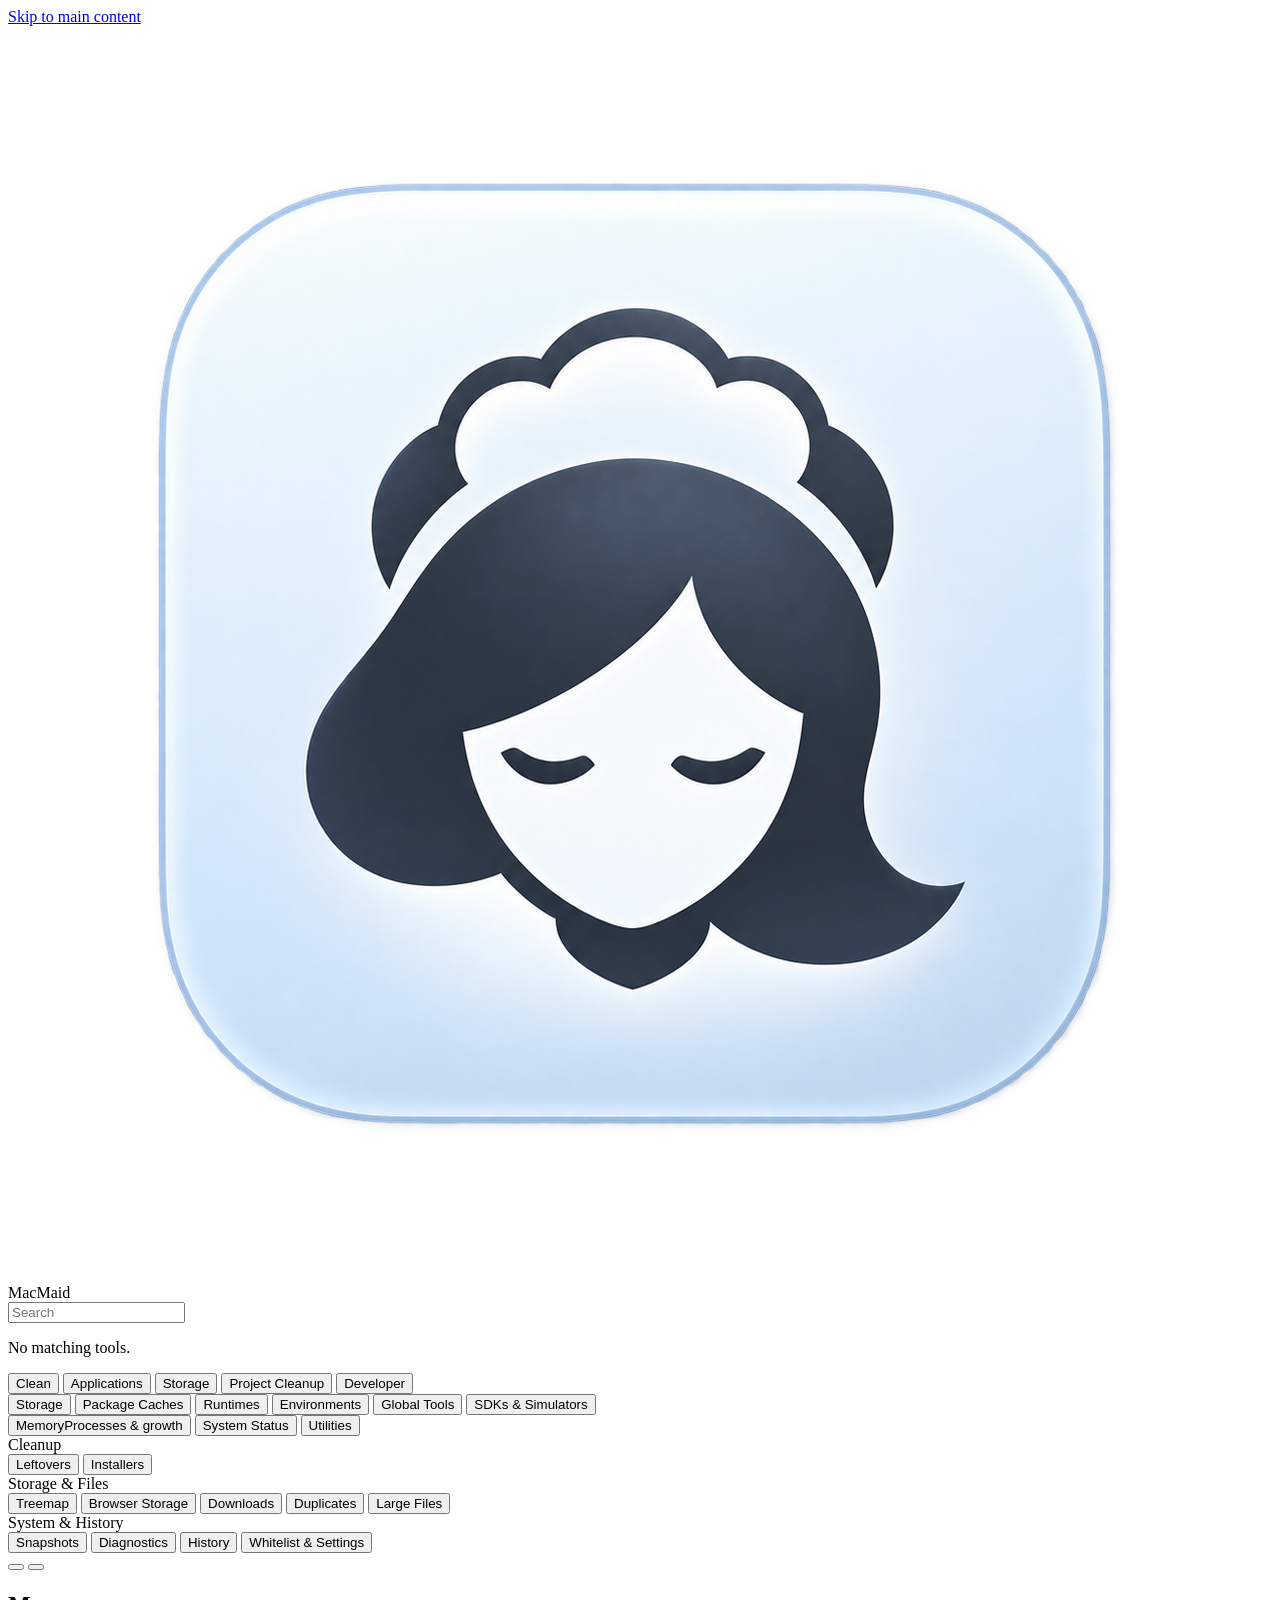
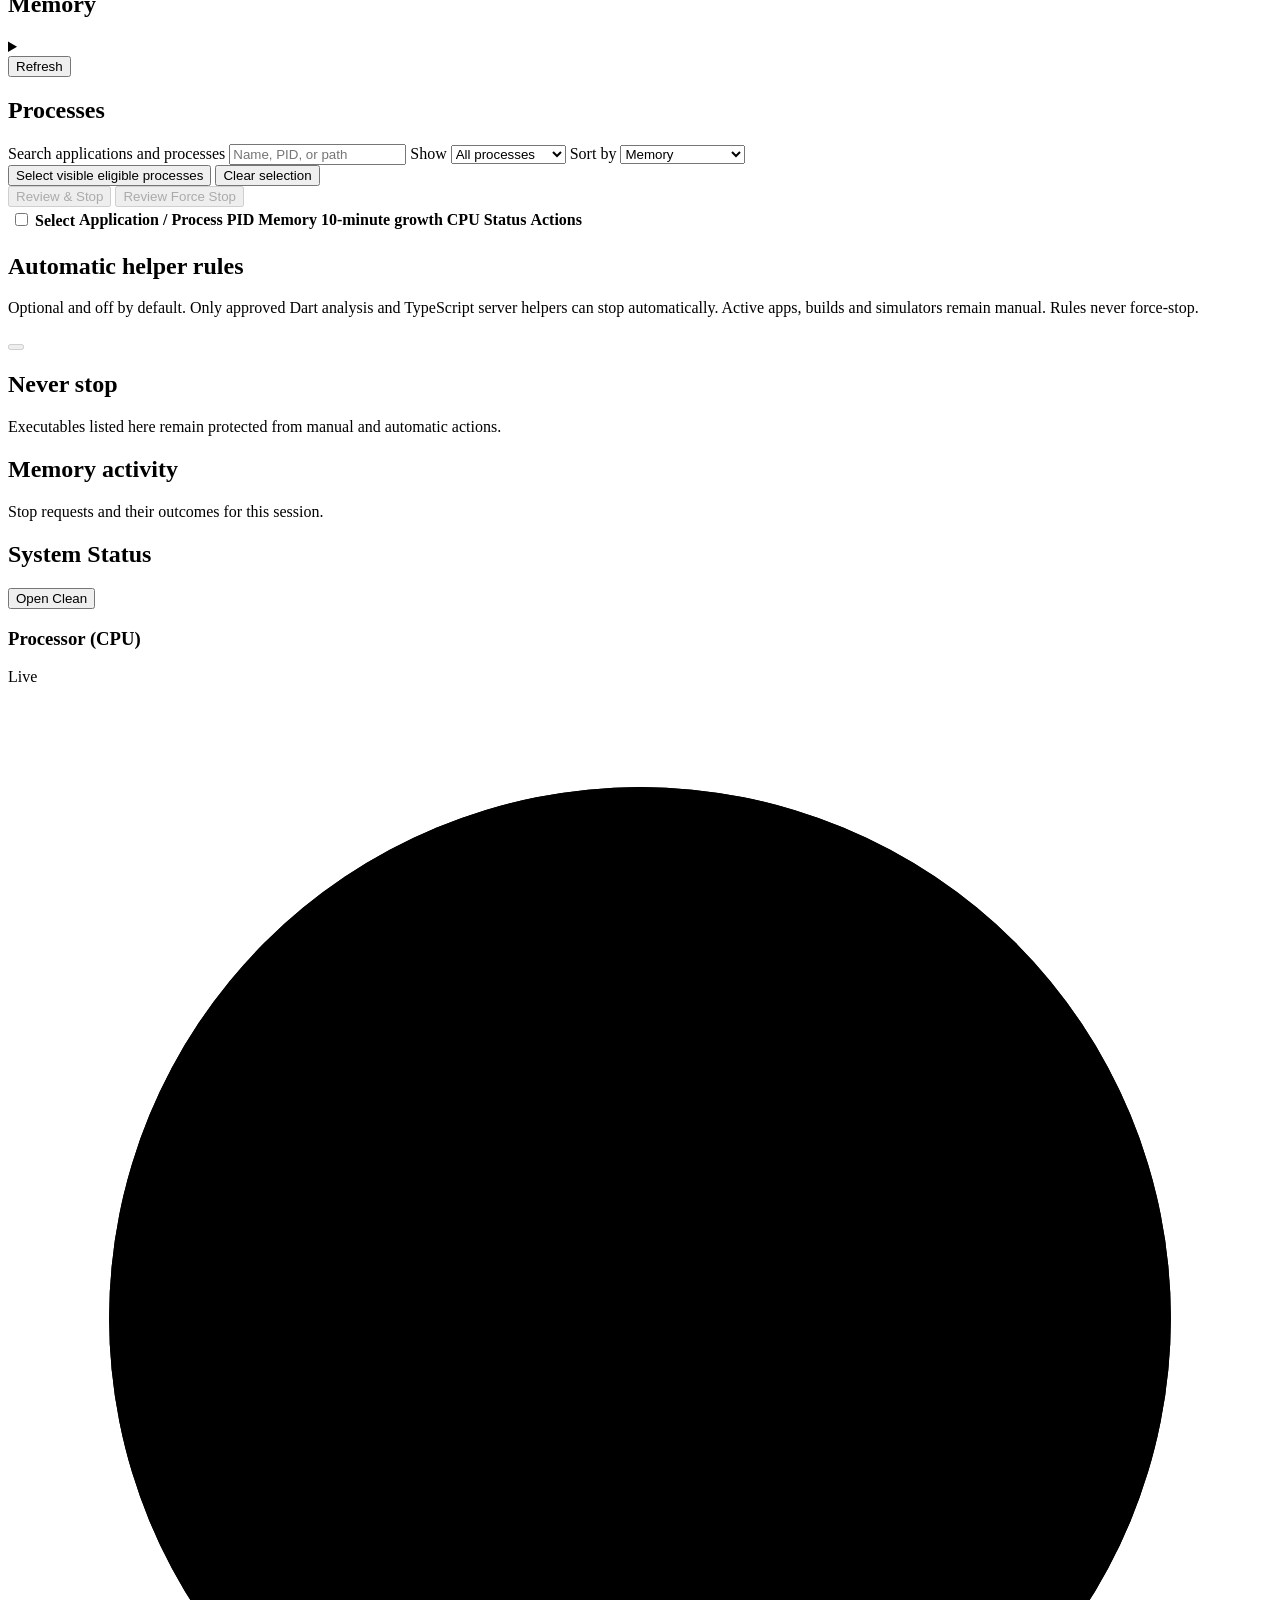
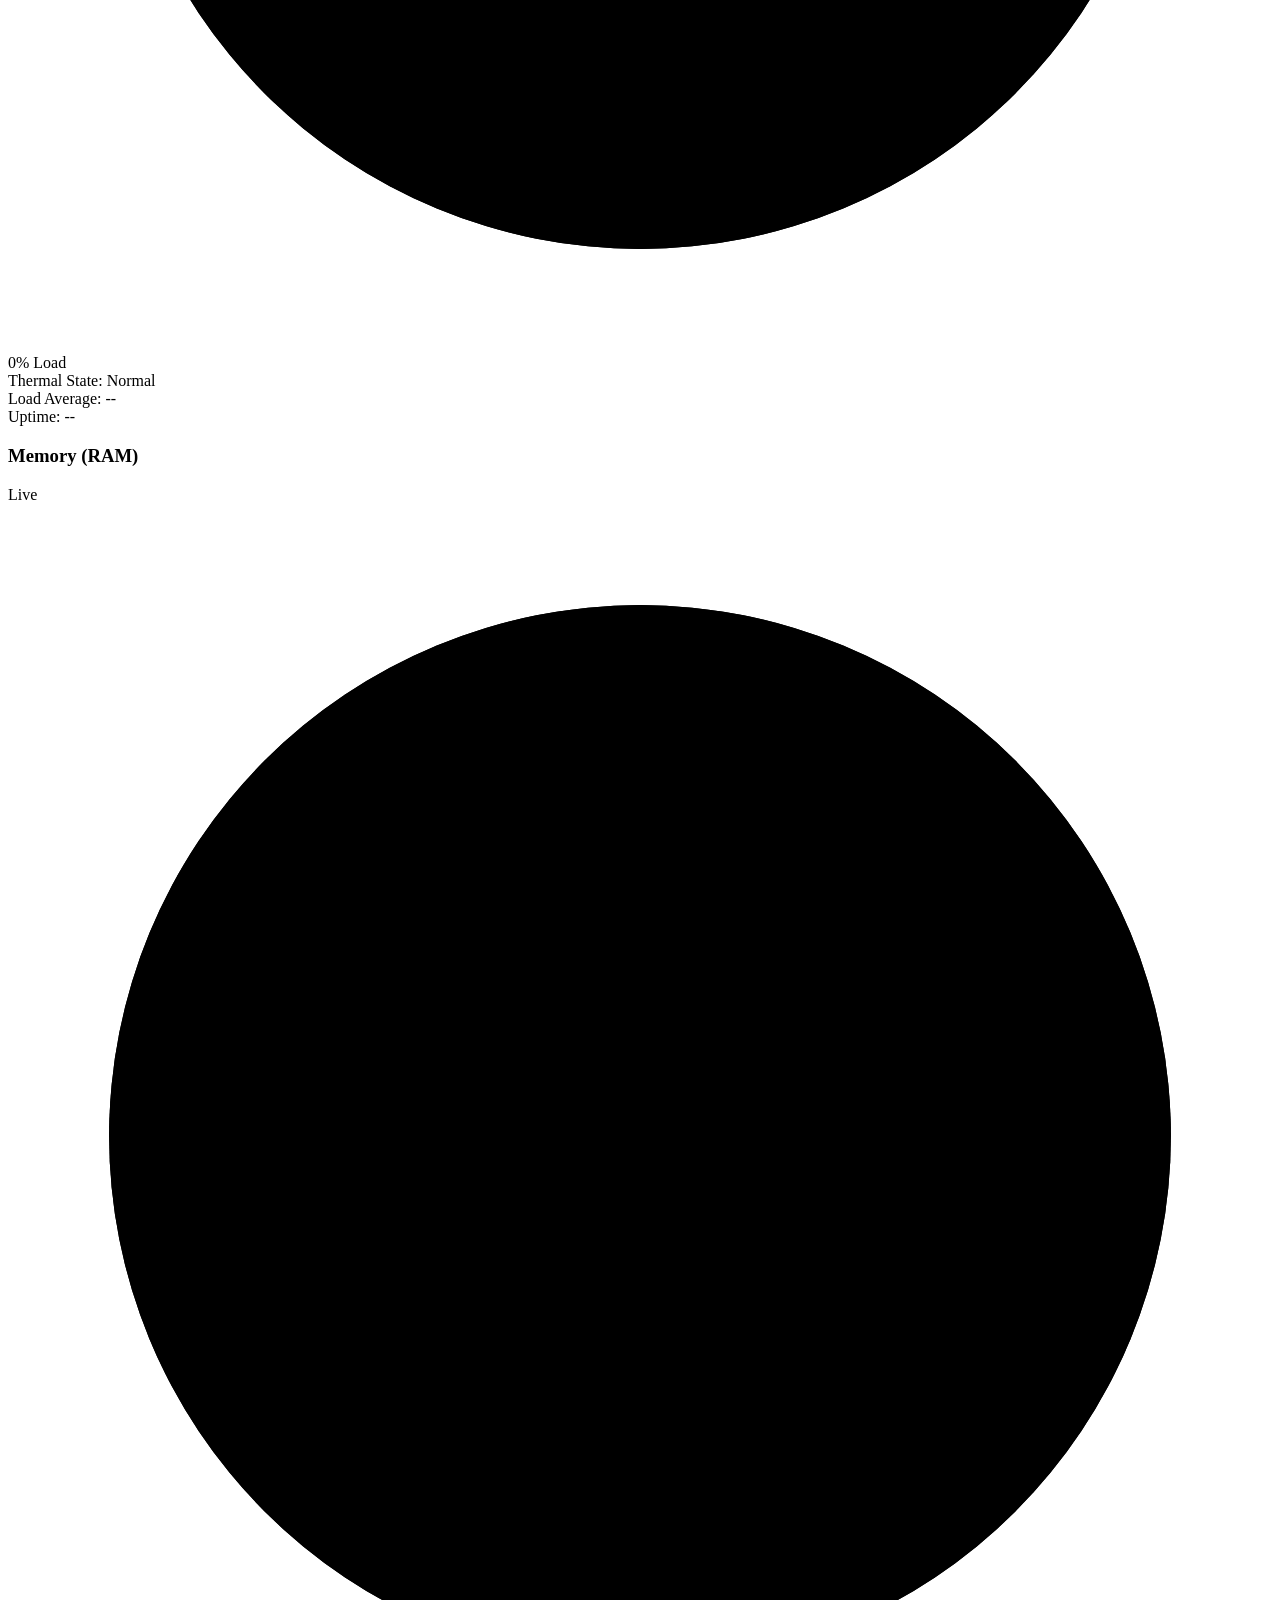
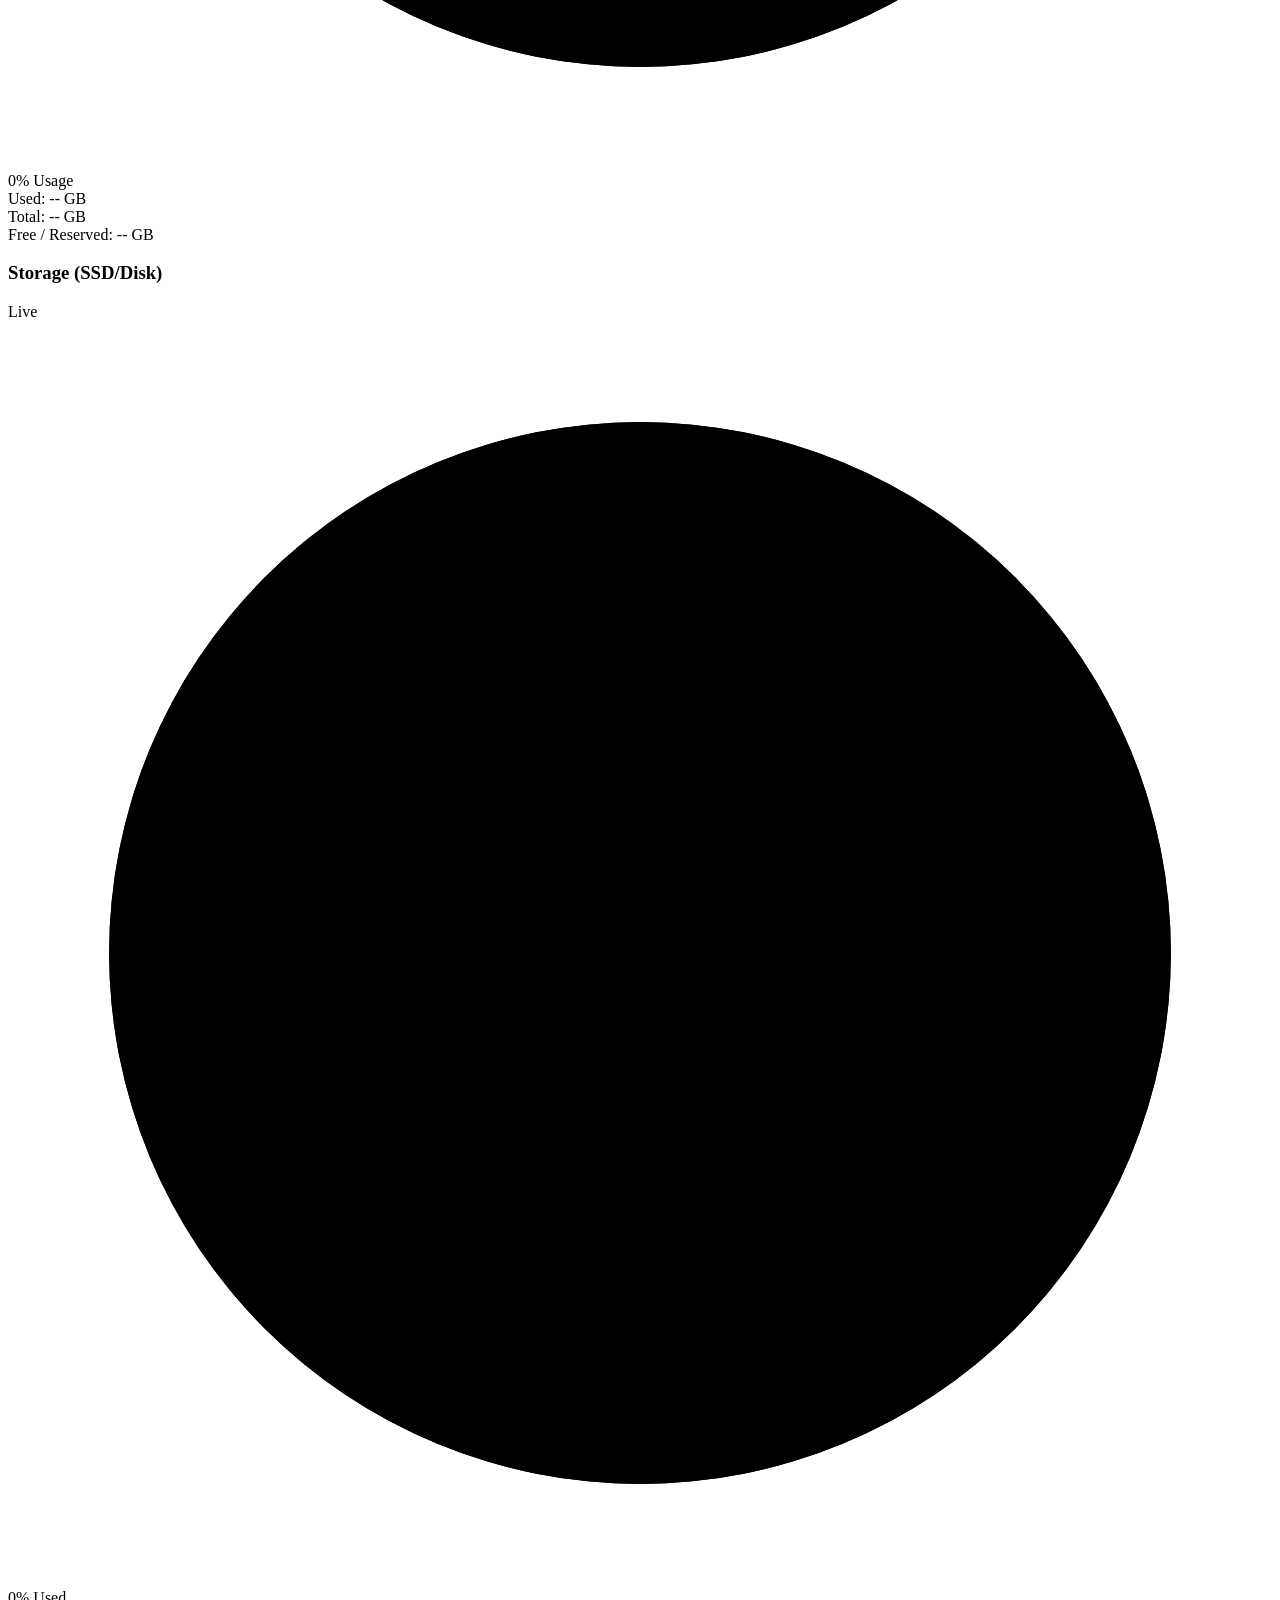
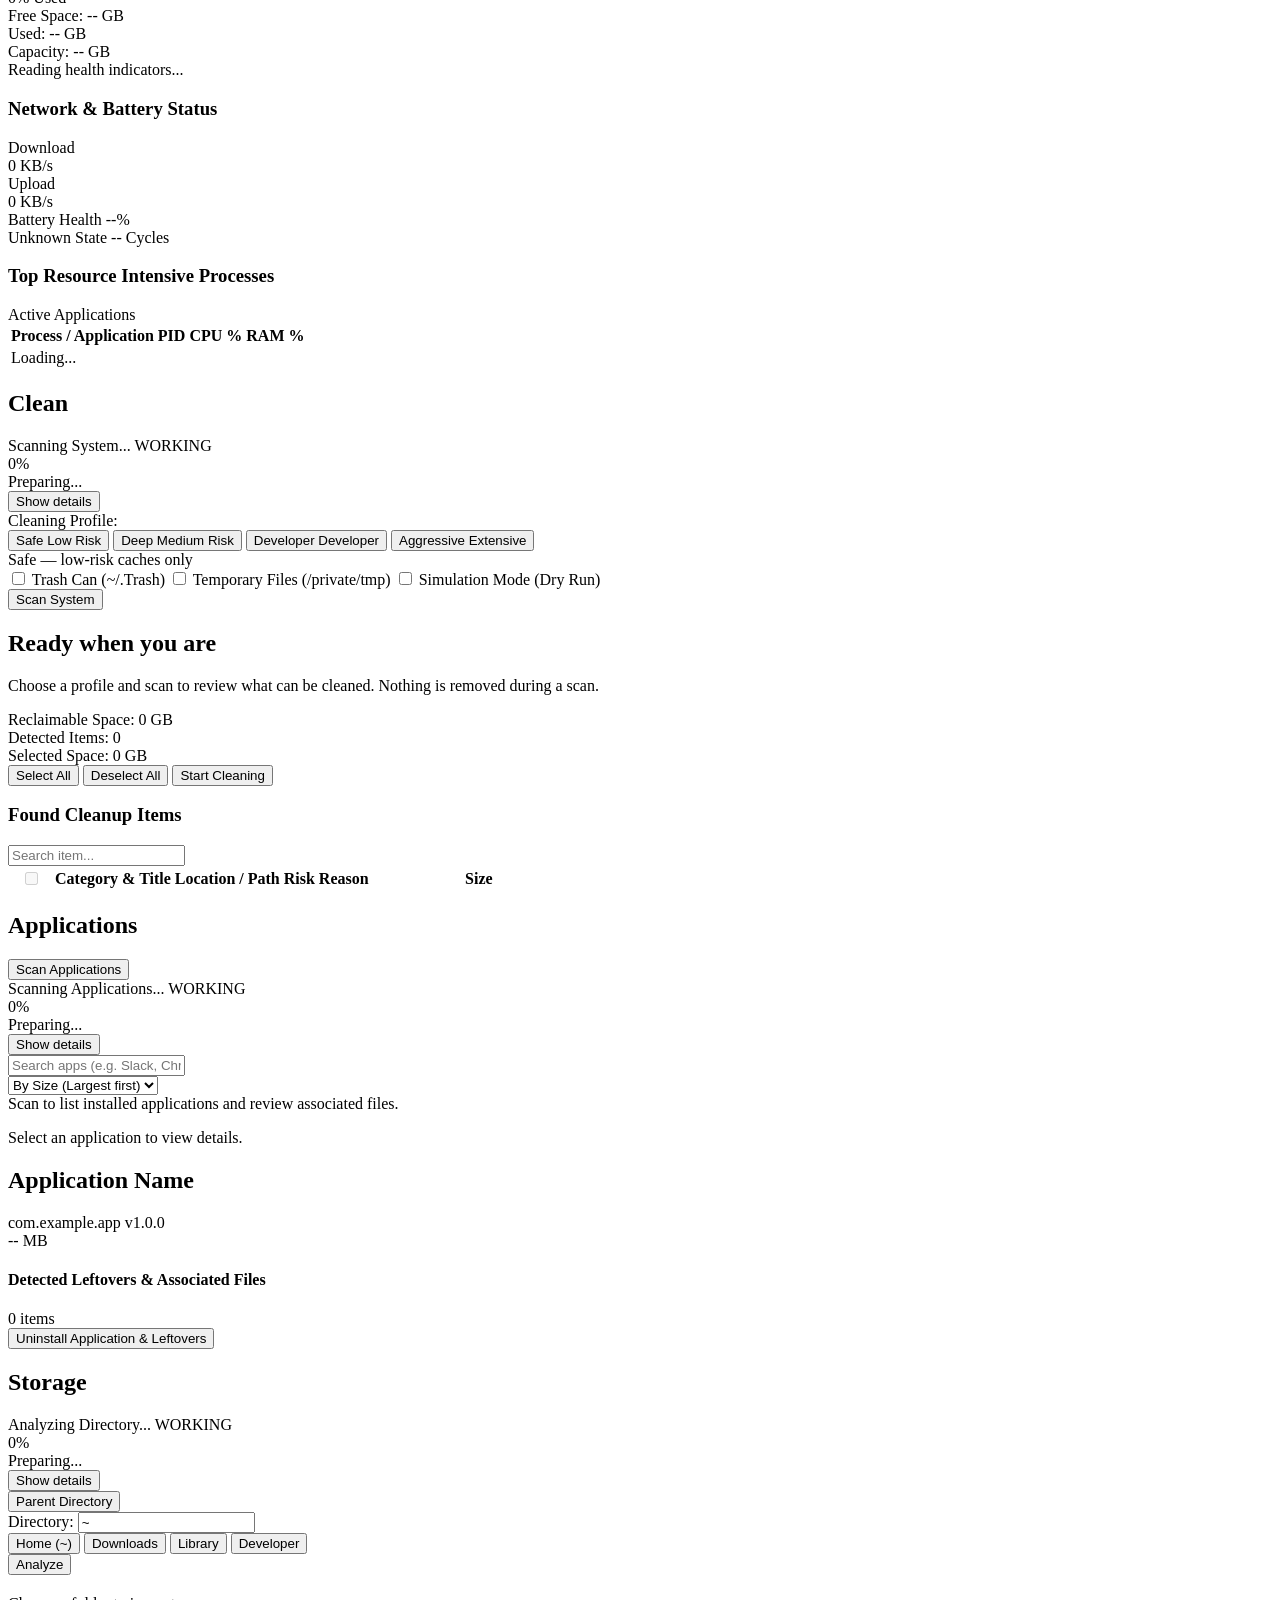
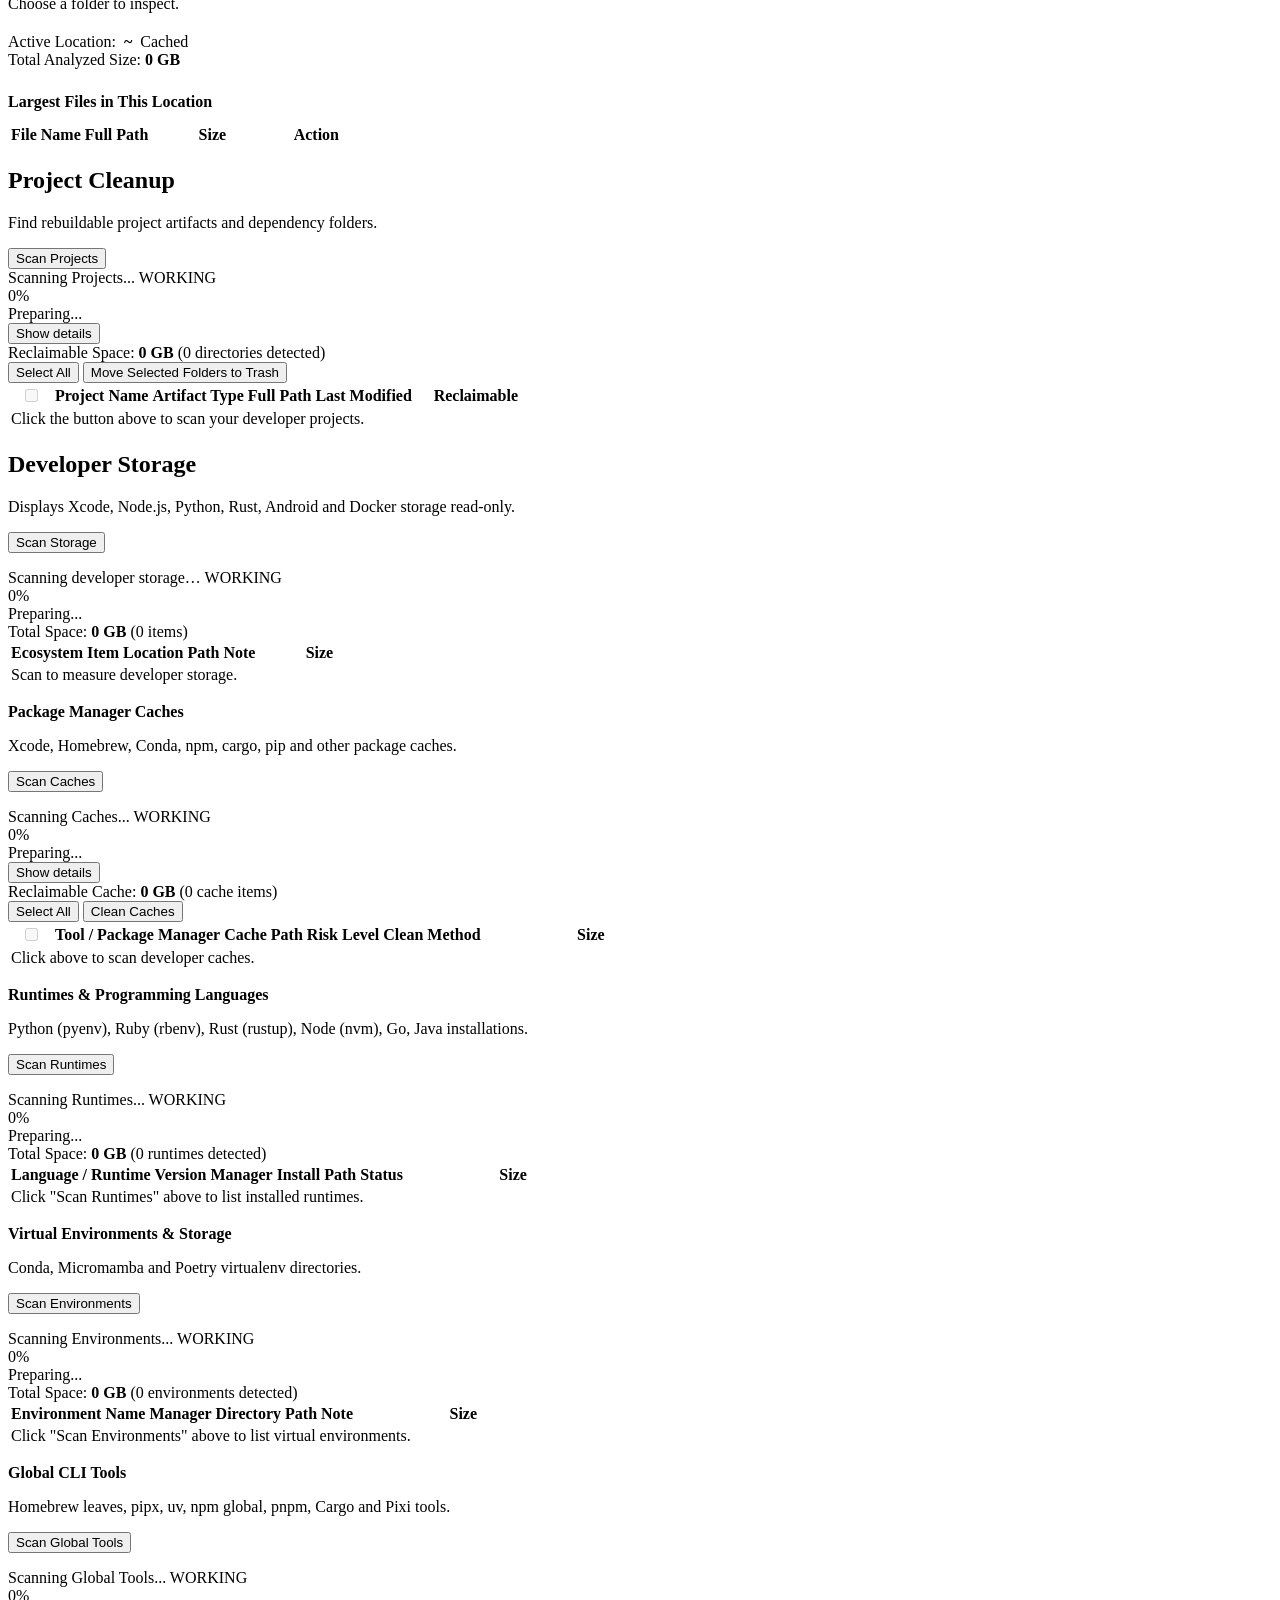
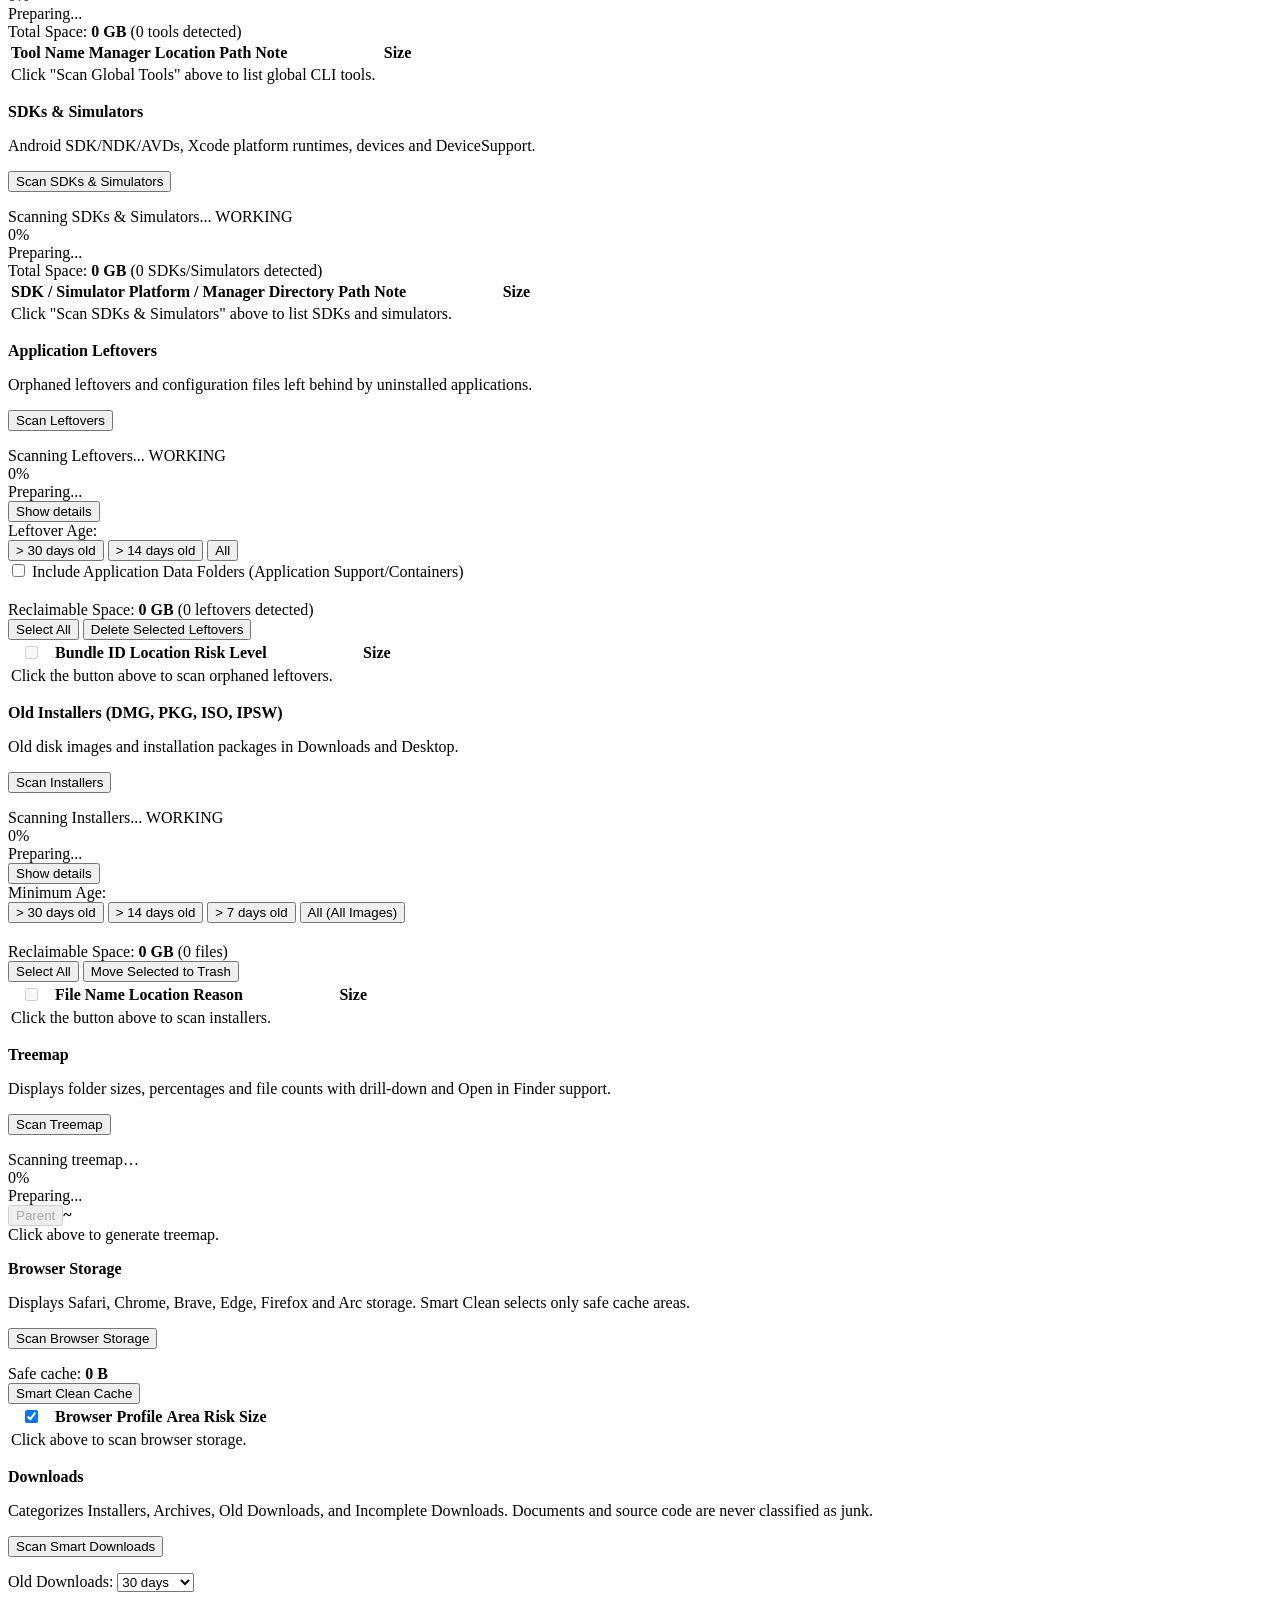
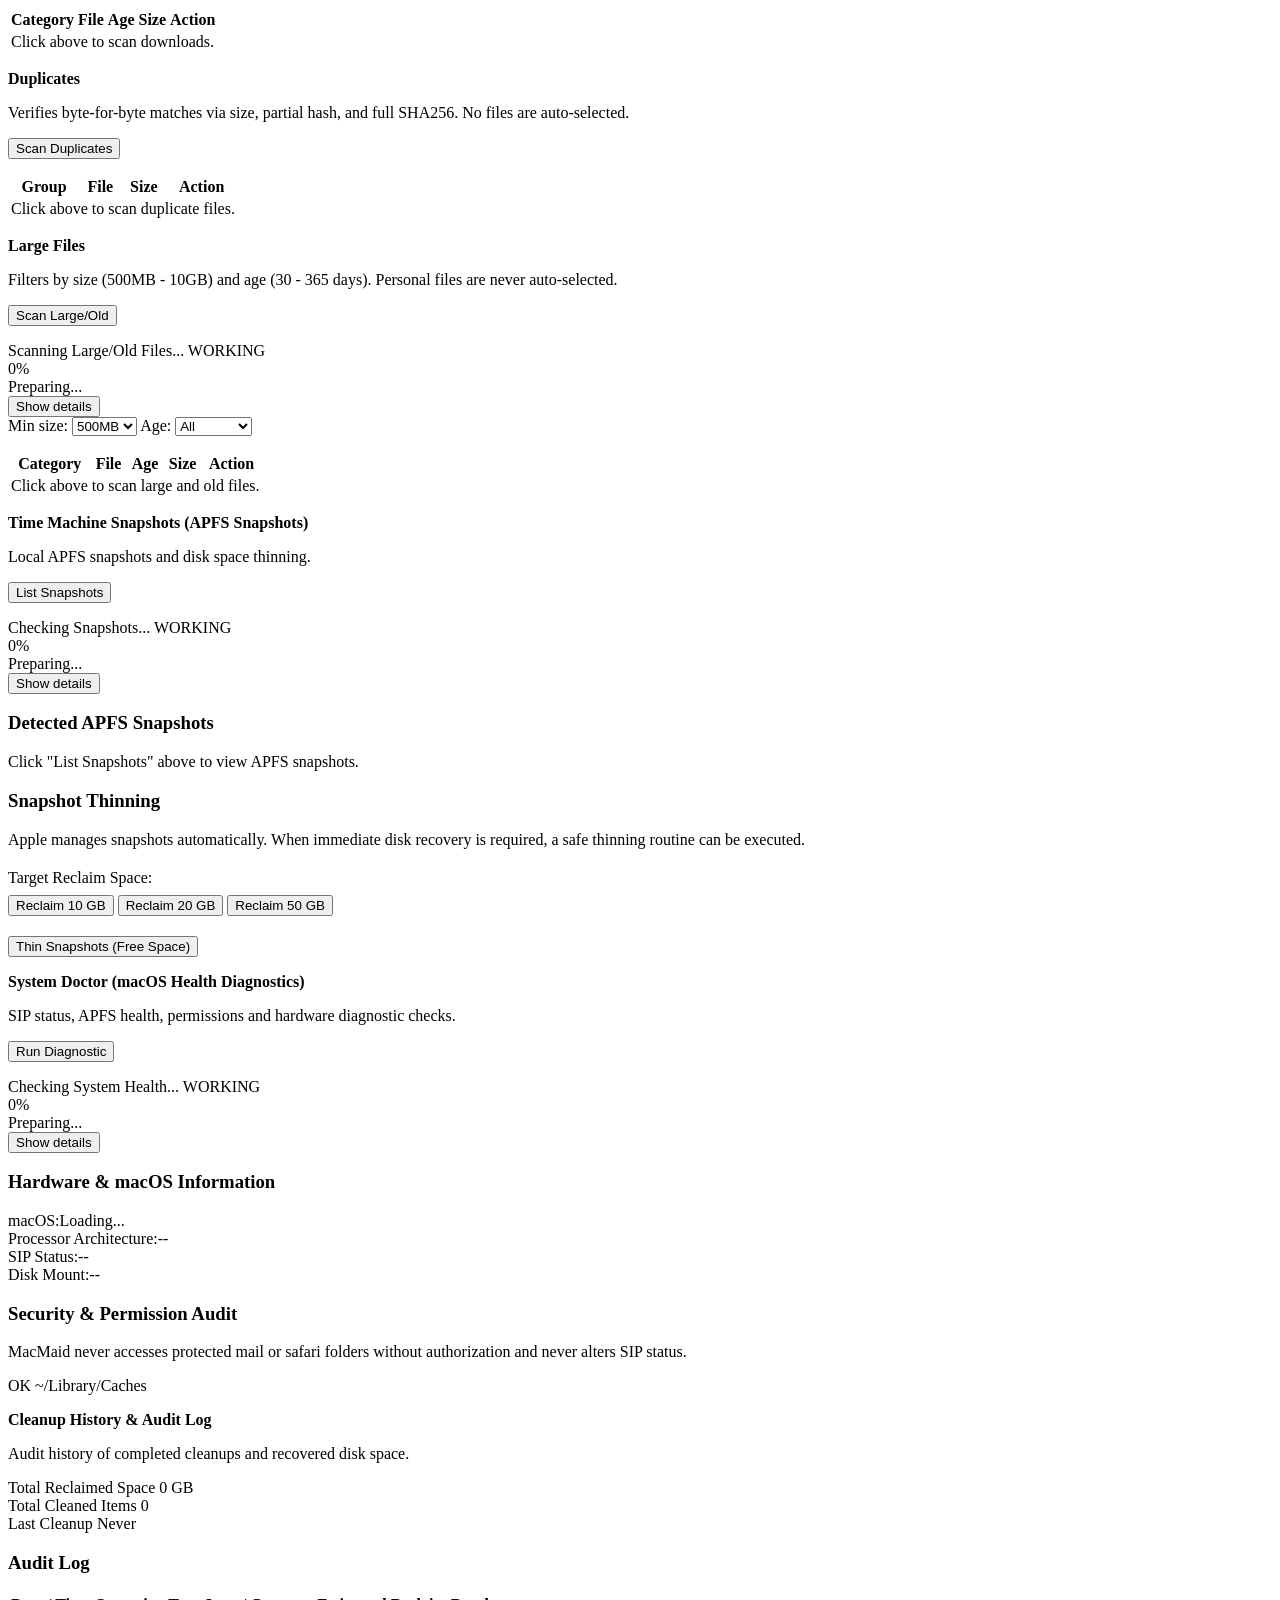
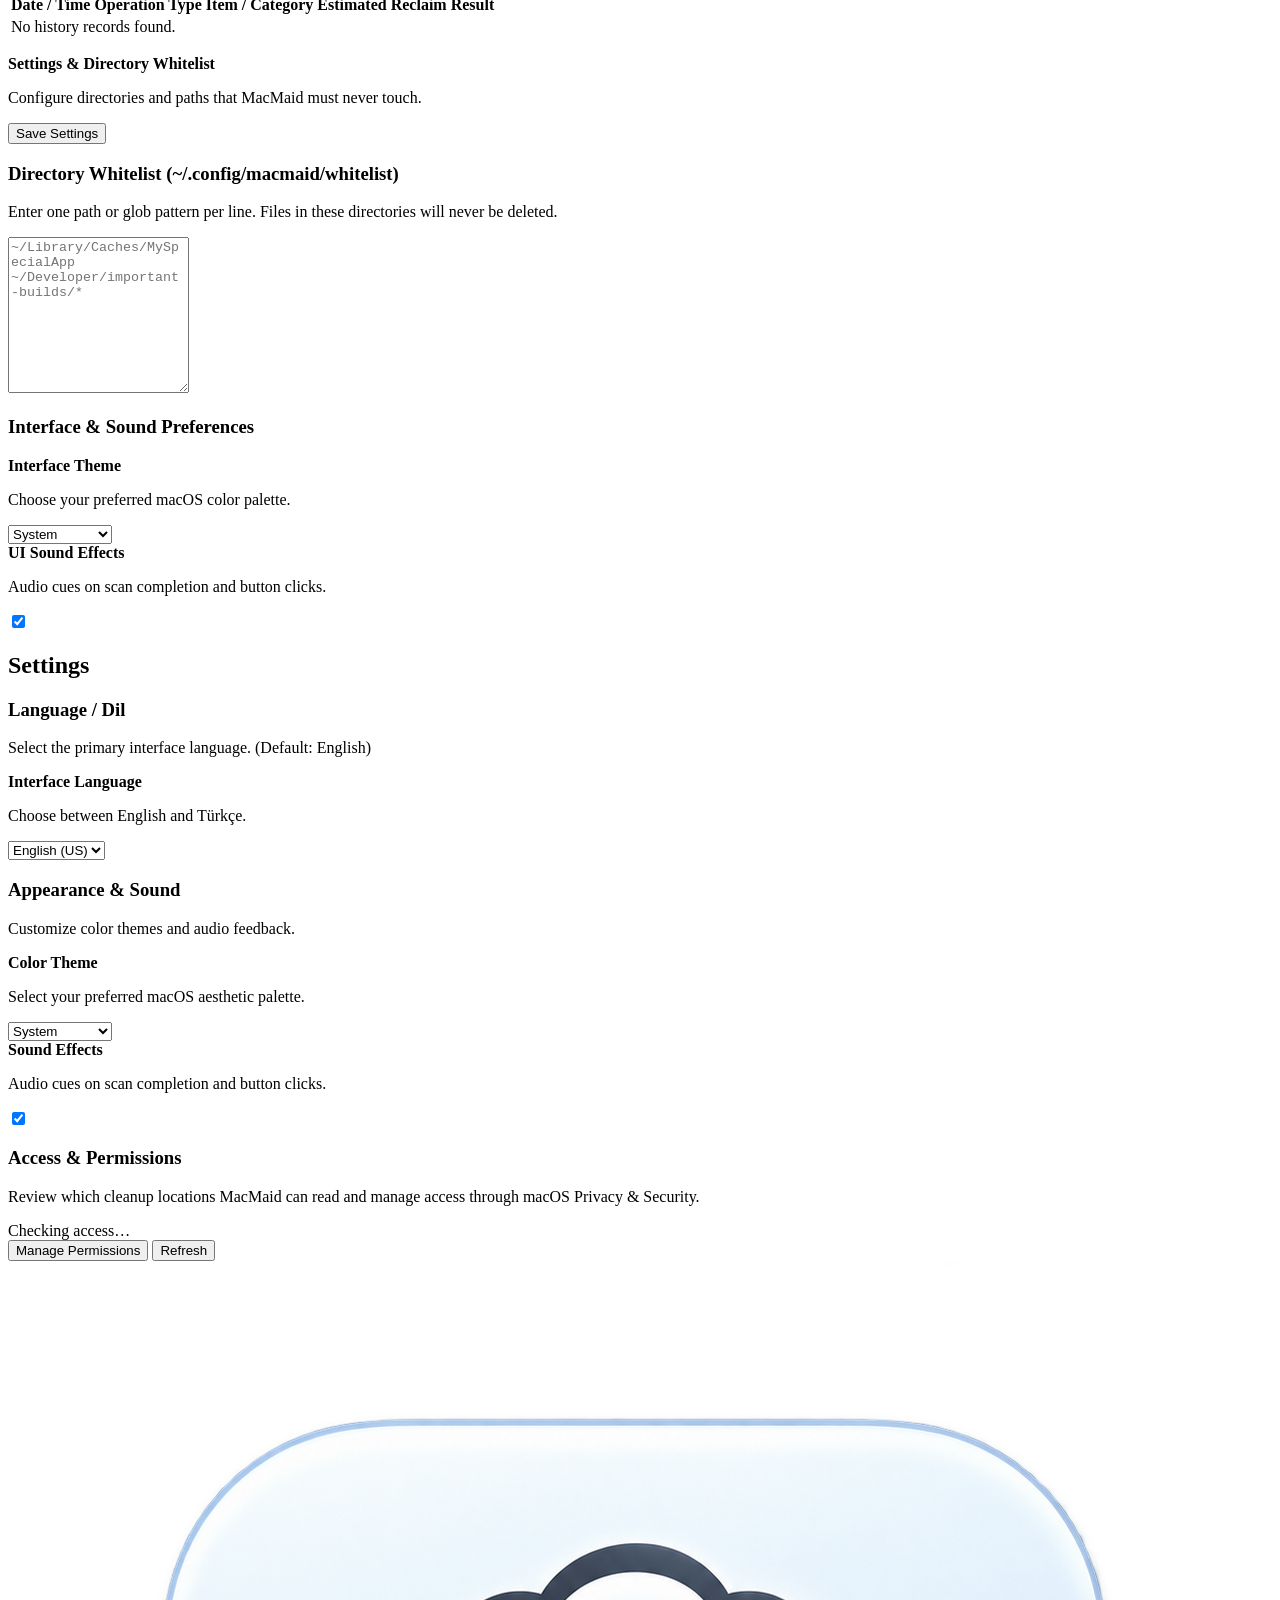
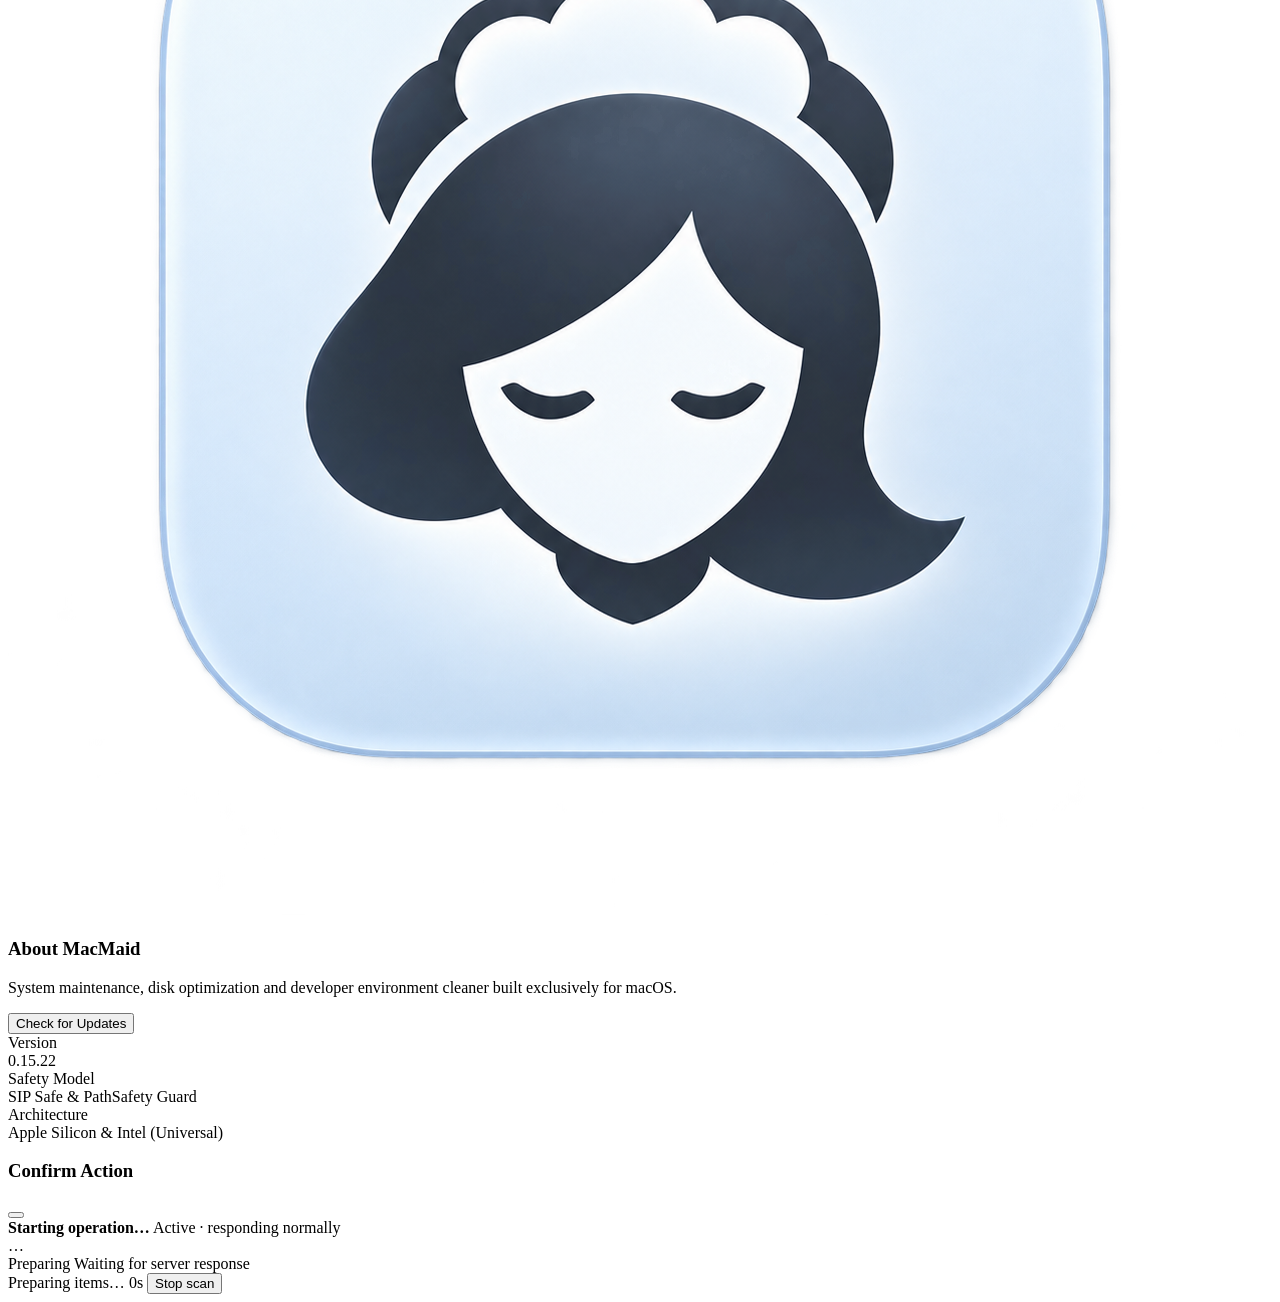
==== src/macmaid/WebUI/index.html @ 5ad697be "Prune regenerable directories in Smart Downloads (#22) A project folder kept under Downloads pollute" ====
<!DOCTYPE html>
<html lang="en" data-theme="system">
<head>
  <meta charset="UTF-8">
  <meta name="viewport" content="width=device-width, initial-scale=1.0">
  <meta name="color-scheme" content="dark light">
  <meta name="theme-color" media="(prefers-color-scheme: dark)" content="#1c1c1e">
  <meta name="theme-color" media="(prefers-color-scheme: light)" content="#f5f5f7">
  <title>MacMaid Pro — macOS System Optimizer & Cleaner</title>
  <link rel="icon" type="image/png" href="/assets/MacMaid-Logo.png">
  <link rel="stylesheet" href="/styles.css">
</head>
<body>
  <a class="skip-link" href="#main-content" data-i18n="skip_link">Skip to main content</a>
  <div class="app-layout">
    <div class="main-body">
      <!-- Left Navigation Sidebar -->
      <aside class="sidebar">
        <!-- Sidebar Top: macOS Window Controls & App Brand -->
        <div class="sidebar-header">
          <div class="window-controls-spacer" aria-hidden="true"></div>

          <div class="brand-block">
            <div class="brand-logo">
              <img src="/assets/MacMaid-Logo.png" alt="MacMaid Logo" class="brand-logo-img">
            </div>
            <div class="brand-text-wrap">
              <span class="brand-name">MacMaid</span>
            </div>
          </div>
          <label class="sidebar-search">
            <span class="sidebar-search-icon" data-icon="magnifyingglass" aria-hidden="true"></span>
            <input id="sidebar-search" type="search" autocomplete="off" spellcheck="false" placeholder="Search" data-i18n-placeholder="sidebar.search_placeholder" aria-label="Search tools" data-i18n-aria="sidebar.search_aria">
          </label>
          <p class="sidebar-search-empty hidden" id="sidebar-search-empty" data-i18n="sidebar.search_empty">No matching tools.</p>
        </div>

        <nav class="nav-menu" aria-label="MacMaid tools" data-i18n-title="nav.aria_tools">
          <!-- 1. Clean -->
          <button class="nav-item active" data-tab="cleaner">
            <span class="nav-symbol" data-icon="sparkles"></span>
            <div class="nav-text-group">
              <span class="nav-main-title" data-i18n="nav.clean">Clean</span>
            </div>
            <span class="nav-task-dot hidden" id="dot-cleaner"></span>
          </button>

          <!-- 2. Uninstall Apps -->
          <button class="nav-item" data-tab="apps">
            <span class="nav-symbol" data-icon="trash"></span>
            <div class="nav-text-group">
              <span class="nav-main-title" data-i18n="nav.apps">Applications</span>
            </div>
            <span class="nav-task-dot hidden" id="dot-apps"></span>
          </button>

          <!-- 4. Analyze -->
          <button class="nav-item" data-tab="analyzer">
            <span class="nav-symbol" data-icon="internaldrive"></span>
            <div class="nav-text-group">
              <span class="nav-main-title" data-i18n="nav.analyzer">Storage</span>
            </div>
            <span class="nav-task-dot hidden" id="dot-analyzer"></span>
          </button>

          <!-- 5. Project Purge -->
          <button class="nav-item" data-tab="purge">
            <span class="nav-symbol" data-icon="folder.badge.gearshape"></span>
            <div class="nav-text-group">
              <span class="nav-main-title" data-i18n="nav.purge">Project Cleanup</span>
            </div>
            <span class="nav-task-dot hidden" id="dot-purge"></span>
          </button>

          <!-- 6. Developer Tools -->
          <button class="nav-item has-submenu" data-tab="developer" aria-expanded="false" aria-controls="submenu-developer">
            <span class="nav-symbol" data-icon="terminal"></span>
            <div class="nav-text-group">
              <span class="nav-main-title" data-i18n="nav.developer">Developer</span>
            </div>
            <span class="nav-submenu-toggle" data-icon="chevron.down"></span>
            <span class="nav-task-dot hidden" id="dot-developer"></span>
          </button>
          <div class="nav-submenu" id="submenu-developer">
            <button class="nav-submenu-item" data-devsubtab="storage">
              <span class="nav-submenu-symbol" data-icon="cylinder"></span>
              <span data-i18n="nav.dev_storage">Storage</span>
            </button>
            <button class="nav-submenu-item" data-devsubtab="caches">
              <span class="nav-submenu-symbol" data-icon="archivebox"></span>
              <span data-i18n="nav.dev_caches">Package Caches</span>
            </button>
            <button class="nav-submenu-item" data-devsubtab="runtimes">
              <span class="nav-submenu-symbol" data-icon="curlybraces"></span>
              <span data-i18n="nav.dev_runtimes">Runtimes</span>
            </button>
            <button class="nav-submenu-item" data-devsubtab="environments">
              <span class="nav-submenu-symbol" data-icon="circle.circle"></span>
              <span data-i18n="nav.dev_environments">Environments</span>
            </button>
            <button class="nav-submenu-item" data-devsubtab="tools">
              <span class="nav-submenu-symbol" data-icon="hammer"></span>
              <span data-i18n="nav.dev_tools">Global Tools</span>
            </button>
            <button class="nav-submenu-item" data-devsubtab="sdks">
              <span class="nav-submenu-symbol" data-icon="square.stack.3d.up"></span>
              <span data-i18n="nav.dev_sdks">SDKs &amp; Simulators</span>
            </button>
          </div>

          <!-- 7. Status -->
          <button class="nav-item" data-tab="memory">
            <span class="nav-symbol" data-icon="memorychip"></span>
            <div class="nav-text-group"><span class="nav-main-title" data-i18n="memory.title">Memory</span><span class="nav-sub-title" data-i18n="memory.nav">Processes &amp; growth</span></div>
          </button>
          <button class="nav-item" data-tab="dashboard">
            <span class="nav-symbol" data-icon="waveform.path.ecg"></span>
            <div class="nav-text-group">
              <span class="nav-main-title" data-i18n="nav.status">System Status</span>
            </div>
            <span class="nav-task-dot hidden" id="dot-dashboard"></span>
          </button>

          <!-- 8. More Tools -->
          <button class="nav-item has-submenu" data-tab="more" aria-expanded="false" aria-controls="submenu-more">
            <span class="nav-symbol" data-icon="ellipsis.circle"></span>
            <div class="nav-text-group">
              <span class="nav-main-title" data-i18n="nav.more">Utilities</span>
            </div>
            <span class="nav-submenu-toggle" data-icon="chevron.down"></span>
            <span class="nav-task-dot hidden" id="dot-more"></span>
          </button>
          <div class="nav-submenu" id="submenu-more">
            <div class="nav-submenu-category" data-i18n="nav.group_cleanup">Cleanup</div>
            <button class="nav-submenu-item" data-subtab="leftovers">
              <span class="nav-submenu-symbol" data-icon="tray.full"></span>
              <span data-i18n="nav.leftovers">Leftovers</span>
            </button>
            <button class="nav-submenu-item" data-subtab="installers">
              <span class="nav-submenu-symbol" data-icon="arrow.down.circle"></span>
              <span data-i18n="nav.installers">Installers</span>
            </button>
            <div class="nav-submenu-category" data-i18n="nav.group_storage">Storage &amp; Files</div>
            <button class="nav-submenu-item" data-subtab="treemap">
              <span class="nav-submenu-symbol" data-icon="square.grid.2x2"></span>
              <span data-i18n="nav.treemap">Treemap</span>
            </button>
            <button class="nav-submenu-item" data-subtab="browser-storage">
              <span class="nav-submenu-symbol" data-icon="globe"></span>
              <span data-i18n="nav.browsers">Browser Storage</span>
            </button>
            <button class="nav-submenu-item" data-subtab="smart-downloads">
              <span class="nav-submenu-symbol" data-icon="arrow.down.circle"></span>
              <span data-i18n="nav.downloads">Downloads</span>
            </button>
            <button class="nav-submenu-item" data-subtab="duplicates">
              <span class="nav-submenu-symbol" data-icon="doc.on.doc"></span>
              <span data-i18n="nav.duplicates">Duplicates</span>
            </button>
            <button class="nav-submenu-item" data-subtab="large-files">
              <span class="nav-submenu-symbol" data-icon="doc.text.magnifyingglass"></span>
              <span data-i18n="nav.large_files">Large Files</span>
            </button>
            <div class="nav-submenu-category" data-i18n="nav.group_system">System &amp; History</div>
            <button class="nav-submenu-item" data-subtab="snapshots">
              <span class="nav-submenu-symbol" data-icon="clock.arrow.circlepath"></span>
              <span data-i18n="nav.snapshots">Snapshots</span>
            </button>
            <button class="nav-submenu-item" data-subtab="doctor">
              <span class="nav-submenu-symbol" data-icon="stethoscope"></span>
              <span data-i18n="nav.doctor">Diagnostics</span>
            </button>
            <button class="nav-submenu-item" data-subtab="history">
              <span class="nav-submenu-symbol" data-icon="list.bullet"></span>
              <span data-i18n="nav.history">History</span>
            </button>
            <button class="nav-submenu-item" data-subtab="whitelist">
              <span class="nav-submenu-symbol" data-icon="checkmark.shield"></span>
              <span data-i18n="nav.more_whitelist">Whitelist & Settings</span>
            </button>
          </div>
        </nav>

        <div class="sidebar-footer">
          <div class="sidebar-tools-row">
            <button class="btn-icon" id="theme-btn" title="Appearance" data-i18n-title="sidebar.theme_tip" aria-label="Appearance">
              <span data-icon="sun.max"></span>
            </button>
            <button class="btn-icon" id="settings-btn" title="Settings" data-i18n-title="sidebar.settings_tip" aria-label="Settings">
              <span data-icon="gearshape"></span>
            </button>
          </div>
        </div>
      </aside>

      <!-- Main Content Area -->
      <main class="content-container" id="main-content">

        <section class="tab-pane" id="pane-memory">
          <div class="pane-header memory-heading">
            <div>
              <h1 class="pane-title" data-i18n="memory.title">Memory</h1>
            </div>
            <div class="memory-header-actions">
              <details class="memory-help">
                <summary title="About memory metrics" aria-label="About memory metrics" data-i18n-title="memory.metricHelp">
                  <span data-icon="info.circle"></span>
                </summary>
                <div class="memory-help-popover">
                  <p data-i18n="memory.monitoring">Monitoring continues while MacMaid runs. Growth is a signal, not a confirmed leak.</p>
                  <p data-i18n="memory.historyNote">Growth analysis needs 10 minutes of continuous history per process.</p>
                  <p data-i18n="memory.groupingNote">Applications are grouped into process families. A group’s memory is the macOS physical footprint measured across its processes; shared pages are counted once. Child rows show per-process RSS.</p>
                  <p data-i18n="memory.rssNote">RSS includes shared memory. Process totals are not an estimate of recoverable RAM.</p>
                  <p data-i18n="memory.evidence">Growing memory means more than 256 MiB and 25% growth over ten minutes, with at least seven increasing minute-to-minute medians.</p>
                </div>
              </details>
              <button class="btn btn-secondary btn-sm memory-refresh-btn" id="memory-refresh-btn" title="Refresh processes" aria-label="Refresh processes" data-i18n-title="memory.refreshProcesses">
                <span data-icon="arrow.clockwise"></span>
                <span class="memory-refresh-text" data-i18n="memory.refreshBtn">Refresh</span>
              </button>
            </div>
          </div>
          <div id="memory-error" class="memory-notice" role="status" hidden></div>
          <section class="memory-overview" aria-label="Memory summary" data-i18n-aria="memory.summaryLabel">
            <dl id="memory-metrics" class="memory-metrics"></dl>
          </section>
          <section class="memory-workbench" aria-labelledby="memory-process-heading">
            <div class="memory-workbench-head">
              <div>
                <h2 id="memory-process-heading" data-i18n="memory.processes">Processes</h2>
                <p id="memory-summary" class="memory-note" aria-live="polite"></p>
              </div>
            </div>
            <div class="memory-toolbar">
              <label class="memory-search-field">
                <span data-i18n="memory.search">Search applications and processes</span>
                <span class="memory-input-wrap">
                  <span data-icon="magnifyingglass"></span>
                  <input id="memory-search" type="search" autocomplete="off" placeholder="Name, PID, or path" data-i18n-placeholder="memory.searchPlaceholder">
                </span>
              </label>
              <label class="memory-filter-label">
                <span data-i18n="memory.filter">Show</span>
                <select id="memory-filter">
                  <option value="all" data-i18n="memory.all">All processes</option>
                  <option value="applications" data-i18n="memory.filterApplications">Applications</option>
                  <option value="developer" data-i18n="memory.developer">Developer tools</option>
                  <option value="growing" data-i18n="memory.filterGrowing">Growing</option>
                  <option value="high" data-i18n="memory.filterHigh">High memory</option>
                  <option value="protected" data-i18n="memory.filterProtected">Protected</option>
                </select>
              </label>
              <label class="memory-sort-label">
                <span data-i18n="memory.sort">Sort by</span>
                <select id="memory-sort">
                  <option value="memoryBytes" data-i18n="memory.memory">Memory</option>
                  <option value="growthBytes" data-i18n="memory.growth">10-minute growth</option>
                  <option value="cpuPercent" data-i18n="memory.cpu">CPU</option>
                  <option value="name" data-i18n="memory.name">Process</option>
                  <option value="processCount" data-i18n="memory.procCountSort">Process count</option>
                </select>
              </label>
            </div>
            <div class="memory-actions">
              <span id="memory-selection" class="memory-selection" role="status"></span>
              <div class="memory-selection-tools">
                <button class="btn btn-secondary" id="memory-select" data-i18n="memory.select">Select visible eligible processes</button>
                <button class="btn btn-secondary" id="memory-clear" data-i18n="memory.clear">Clear selection</button>
              </div>
              <div class="memory-stop-tools">
                <button class="btn btn-primary" id="memory-stop" disabled data-i18n="memory.stop">Review &amp; Stop</button>
                <button class="btn btn-danger" id="memory-force" disabled data-i18n="memory.force">Review Force Stop</button>
              </div>
            </div>
            <div class="memory-table-wrap">
              <table class="memory-table">
                <thead>
                  <tr>
                    <th>
                      <input type="checkbox" id="memory-select-all" aria-label="Select visible eligible processes" data-i18n-aria="memory.select">
                      <span class="sr-only" data-i18n="memory.selection">Select</span>
                    </th>
                    <th class="sortable" data-sort="name">
                      <div class="th-content"><span data-i18n="memory.name">Application / Process</span><span class="sort-indicator" data-icon="arrow.up.arrow.down"></span></div>
                    </th>
                    <th class="sortable memory-pid-col" data-sort="processCount">
                      <div class="th-content"><span data-i18n="memory.pidOrCount">PID</span><span class="sort-indicator" data-icon="arrow.up.arrow.down"></span></div>
                    </th>
                    <th class="sortable memory-num-col" data-sort="memoryBytes">
                      <div class="th-content"><span data-i18n="memory.memory">Memory</span><span class="sort-indicator" data-icon="arrow.up.arrow.down"></span></div>
                    </th>
                    <th class="sortable memory-num-col" data-sort="growthBytes">
                      <div class="th-content"><span data-i18n="memory.growth">10-minute growth</span><span class="sort-indicator" data-icon="arrow.up.arrow.down"></span></div>
                    </th>
                    <th class="sortable memory-num-col" data-sort="cpuPercent">
                      <div class="th-content"><span data-i18n="memory.cpu">CPU</span><span class="sort-indicator" data-icon="arrow.up.arrow.down"></span></div>
                    </th>
                    <th data-i18n="memory.status">Status</th>
                    <th data-i18n="memory.actions">Actions</th>
                  </tr>
                </thead>
                <tbody id="memory-processes"></tbody>
              </table>
            </div>
          </section>
          <div id="memory-details" class="memory-details" hidden></div>
          <div class="memory-management-grid">
            <section class="memory-panel memory-rules">
              <div class="memory-section-header">
                <div>
                  <h2 data-i18n="memory.rules">Automatic helper rules</h2>
                  <p class="memory-note" data-i18n="memory.rulesNote">Optional and off by default. Only approved Dart analysis and TypeScript server helpers can stop automatically. Active apps, builds and simulators remain manual. Rules never force-stop.</p>
                </div>
                <button class="btn btn-secondary" id="memory-pause" disabled></button>
              </div>
              <div id="memory-rules"></div>
            </section>
            <section class="memory-panel memory-rules">
              <div class="memory-section-header">
                <div>
                  <h2 data-i18n="memory.exclusions">Never stop</h2>
                  <p class="memory-note" data-i18n="memory.exclusionsNote">Executables listed here remain protected from manual and automatic actions.</p>
                </div>
              </div>
              <div id="memory-exclusions"></div>
            </section>
          </div>
          <section class="memory-panel memory-rules memory-activity">
            <div class="memory-section-header">
              <div>
                <h2 data-i18n="memory.activity">Memory activity</h2>
                <p class="memory-note" data-i18n="memory.activityNote">Stop requests and their outcomes for this session.</p>
              </div>
            </div>
            <div id="memory-outcome" role="status"></div>
            <div id="memory-events"></div>
          </section>
        </section>

        <!-- ================= TAB 7: STATUS (CLI MENU ITEM 7) ================= -->
        <section class="tab-pane" id="pane-dashboard">
          <div class="pane-header">
            <div>
              <h1 class="pane-title" data-i18n="status.title">System Status</h1>
            </div>
            <button class="btn btn-primary btn-hero-scan" id="dash-quick-scan-btn">
              <span data-i18n="status.btn_goto_clean">Open Clean</span>
            </button>
          </div>

          <!-- Gauges Grid -->
          <div class="gauges-grid">
            <!-- CPU Gauge Card -->
            <div class="glass-card gauge-card">
              <div class="card-header">
                <div class="card-title-wrap">
                  <div class="card-icon icon-cpu" data-icon="cpu"></div>
                  <h3 data-i18n="status.cpu_title">Processor (CPU)</h3>
                </div>
                <span class="badge-status live-status" data-i18n="status.badge_live">Live</span>
              </div>

              <div class="gauge-content">
                <div class="svg-gauge-container">
                  <svg class="circular-chart" viewBox="0 0 100 100">
                    <circle class="circle-bg" cx="50" cy="50" r="42" />
                    <circle class="circle-bar cpu-bar" id="gauge-cpu-circle" cx="50" cy="50" r="42" stroke-dasharray="264" stroke-dashoffset="264" />
                  </svg>
                  <div class="gauge-center-text">
                    <span class="gauge-val" id="dash-cpu-val">0%</span>
                    <span class="gauge-label" data-i18n="status.gauge_load">Load</span>
                  </div>
                </div>
                <div class="gauge-stats">
                  <div class="stat-row">
                    <span class="stat-lbl" data-i18n="status.lbl_thermal">Thermal State:</span>
                    <span class="stat-val" id="dash-thermal-val">Normal</span>
                  </div>
                  <div class="stat-row">
                    <span class="stat-lbl" data-i18n="status.lbl_load_avg">Load Average:</span>
                    <span class="stat-val" id="dash-load-val">--</span>
                  </div>
                  <div class="stat-row">
                    <span class="stat-lbl">Uptime:</span>
                    <span class="stat-val" id="dash-uptime-val">--</span>
                  </div>
                </div>
              </div>
            </div>

            <!-- RAM Gauge Card -->
            <div class="glass-card gauge-card">
              <div class="card-header">
                <div class="card-title-wrap">
                  <div class="card-icon icon-ram" data-icon="memorychip"></div>
                  <h3 data-i18n="status.ram_title">Memory (RAM)</h3>
                </div>
                <span class="badge-status live-status" data-i18n="status.badge_live">Live</span>
              </div>

              <div class="gauge-content">
                <div class="svg-gauge-container">
                  <svg class="circular-chart" viewBox="0 0 100 100">
                    <circle class="circle-bg" cx="50" cy="50" r="42" />
                    <circle class="circle-bar ram-bar" id="gauge-ram-circle" cx="50" cy="50" r="42" stroke-dasharray="264" stroke-dashoffset="264" />
                  </svg>
                  <div class="gauge-center-text">
                    <span class="gauge-val" id="dash-ram-val">0%</span>
                    <span class="gauge-label" data-i18n="status.gauge_usage">Usage</span>
                  </div>
                </div>
                <div class="gauge-stats">
                  <div class="stat-row">
                    <span class="stat-lbl" data-i18n="status.lbl_used">Used:</span>
                    <span class="stat-val" id="dash-ram-used-val">-- GB</span>
                  </div>
                  <div class="stat-row">
                    <span class="stat-lbl" data-i18n="status.lbl_total">Total:</span>
                    <span class="stat-val" id="dash-ram-total-val">-- GB</span>
                  </div>
                  <div class="stat-row">
                    <span class="stat-lbl" data-i18n="status.lbl_free_reserved">Free / Reserved:</span>
                    <span class="stat-val" id="dash-ram-free-val">-- GB</span>
                  </div>
                </div>
              </div>
            </div>

            <!-- Disk Gauge Card -->
            <div class="glass-card gauge-card">
              <div class="card-header">
                <div class="card-title-wrap">
                  <div class="card-icon icon-disk" data-icon="internaldrive"></div>
                  <h3 data-i18n="status.disk_title">Storage (SSD/Disk)</h3>
                </div>
                <span class="badge-status live-status" data-i18n="status.badge_live">Live</span>
              </div>

              <div class="gauge-content">
                <div class="svg-gauge-container">
                  <svg class="circular-chart" viewBox="0 0 100 100">
                    <circle class="circle-bg" cx="50" cy="50" r="42" />
                    <circle class="circle-bar disk-bar" id="gauge-disk-circle" cx="50" cy="50" r="42" stroke-dasharray="264" stroke-dashoffset="264" />
                  </svg>
                  <div class="gauge-center-text">
                    <span class="gauge-val" id="dash-disk-percent-val">0%</span>
                    <span class="gauge-label" data-i18n="status.gauge_full">Used</span>
                  </div>
                </div>
                <div class="gauge-stats">
                  <div class="stat-row">
                    <span class="stat-lbl" data-i18n="status.lbl_free_space">Free Space:</span>
                    <span class="stat-val highlight-green" id="dash-disk-free-val">-- GB</span>
                  </div>
                  <div class="stat-row">
                    <span class="stat-lbl" data-i18n="status.lbl_used">Used:</span>
                    <span class="stat-val" id="dash-disk-used-val">-- GB</span>
                  </div>
                  <div class="stat-row">
                    <span class="stat-lbl" data-i18n="status.lbl_capacity">Capacity:</span>
                    <span class="stat-val" id="dash-disk-total-val">-- GB</span>
                  </div>
                </div>
              </div>
            </div>
          </div>

          <div class="health-indicators-grid" id="health-indicators">
            <div class="glass-card empty-state" data-i18n="status.reading_health">Reading health indicators...</div>
          </div>

          <!-- Secondary Dashboard Widgets: Network, Battery & Top Processes -->
          <div class="dash-widgets-grid">
            <!-- Network & Battery Card -->
            <div class="glass-card">
              <div class="card-header">
                <h3 data-i18n="status.net_batt_title">Network & Battery Status</h3>
              </div>
              <div class="net-battery-wrapper">
                <div class="net-meter">
                  <div class="net-metric-box">
                    <div class="net-icon down-icon" data-icon="arrow.down"></div>
                    <div>
                      <span class="net-lbl" data-i18n="status.lbl_download">Download</span>
                      <div class="net-speed" id="dash-net-down">0 KB/s</div>
                    </div>
                  </div>

                  <div class="net-metric-box">
                    <div class="net-icon up-icon" data-icon="arrow.up"></div>
                    <div>
                      <span class="net-lbl" data-i18n="status.lbl_upload">Upload</span>
                      <div class="net-speed" id="dash-net-up">0 KB/s</div>
                    </div>
                  </div>
                </div>

                <div class="battery-section" id="battery-box">
                  <div class="battery-header">
                    <span class="battery-title" data-i18n="status.battery_title">Battery Health</span>
                    <span class="battery-percent" id="dash-batt-pct">--%</span>
                  </div>
                  <div class="battery-track">
                    <div class="battery-fill" id="dash-batt-bar" style="width: 0%"></div>
                  </div>
                  <div class="battery-meta">
                    <span id="dash-batt-state" data-i18n="status.batt_unknown">Unknown State</span>
                    <span id="dash-batt-cycles" data-i18n="status.batt_cycles">-- Cycles</span>
                  </div>
                </div>
              </div>
            </div>

            <!-- Top Processes Card -->
            <div class="glass-card">
              <div class="card-header">
                <h3 data-i18n="status.top_proc_title">Top Resource Intensive Processes</h3>
                <span class="hint-text" data-i18n="status.active_apps">Active Applications</span>
              </div>
              <div class="table-container">
                <table class="data-table" id="table-top-processes">
                  <thead>
                    <tr>
                      <th data-i18n="status.th_process">Process / Application</th>
                      <th>PID</th>
                      <th>CPU %</th>
                      <th>RAM %</th>
                    </tr>
                  </thead>
                  <tbody id="tbody-top-processes">
                    <tr><td colspan="4" class="empty-state" data-i18n="status.loading">Loading...</td></tr>
                  </tbody>
                </table>
              </div>
            </div>
          </div>
        </section>


        <!-- ================= TAB 1: CLEAN (CLI MENU ITEM 0) ================= -->
        <section class="tab-pane active" id="pane-cleaner">
          <div class="pane-header">
            <div>
              <h1 class="pane-title" data-i18n="clean.title">Clean</h1>
            </div>
          </div>

          <!-- In-Page Live Progress Card for Clean -->
          <div class="inpage-progress-card hidden" id="cleaner-progress-card">
            <div class="inpage-progress-header">
              <div class="inpage-title-group">
                <span class="live-pulse-dot"></span>
                <span class="inpage-action-label" id="cleaner-action-label" data-i18n="clean.action_scanning">Scanning System...</span>
                <span class="inpage-phase-badge" id="cleaner-phase-badge" data-i18n="clean.phase_working">WORKING</span>
              </div>
              <div class="inpage-stats-group">
                <span class="inpage-count" id="cleaner-progress-count"></span>
                <span class="inpage-percent" id="cleaner-progress-percent">0%</span>
              </div>
            </div>
            <div class="inpage-progress-track">
              <div class="inpage-progress-fill" id="cleaner-progress-bar" style="width: 0%;"></div>
            </div>
            <div class="inpage-path-ticker">
              <span class="inpage-path-icon" data-icon="folder"></span>
              <span class="inpage-path-text" id="cleaner-path-text" data-i18n="clean.path_preparing">Preparing...</span>
            </div>
            <div class="inpage-logs-drawer">
              <button class="inpage-logs-btn" type="button" data-log-service="cleaner">
                <span id="cleaner-logs-btn-text" data-i18n="clean.logs_btn">Show details</span>
              </button>
              <div class="inpage-logs-container hidden" id="cleaner-logs-container"></div>
            </div>
          </div>

          <!-- Configuration & Trigger Bar -->
          <div class="glass-card scan-config-card">
            <div class="config-row">
              <div class="config-group">
                <label class="control-label" data-i18n="clean.profile_label">Cleaning Profile:</label>
                <div class="profile-pills">
                  <button class="profile-pill active" data-profile="safe">
                    <span class="pill-dot safe-dot"></span>
                    <span class="pill-title" data-i18n="clean.profile_safe">Safe</span>
                    <span class="pill-badge" data-i18n="clean.badge_low_risk">Low Risk</span>
                  </button>
                  <button class="profile-pill" data-profile="deep">
                    <span class="pill-dot deep-dot"></span>
                    <span class="pill-title" data-i18n="clean.profile_deep">Deep</span>
                    <span class="pill-badge" data-i18n="clean.badge_med_risk">Medium Risk</span>
                  </button>
                  <button class="profile-pill" data-profile="developer">
                    <span class="pill-dot dev-dot"></span>
                    <span class="pill-title">Developer</span>
                    <span class="pill-badge" data-i18n="clean.profile_dev">Developer</span>
                  </button>
                  <button class="profile-pill" data-profile="aggressive">
                    <span class="pill-dot agg-dot"></span>
                    <span class="pill-title">Aggressive</span>
                    <span class="pill-badge" data-i18n="clean.badge_extensive">Extensive</span>
                  </button>
                </div>
                <span class="profile-context" id="clean-profile-context" data-i18n="clean.profile_safe_context">Safe — low-risk caches only</span>
              </div>

              <div class="config-switches">
                <label class="switch-item" title="Also empty Trash Can" data-i18n-title="clean.tip_trash">
                  <input type="checkbox" id="chk-trash">
                  <span class="switch-toggle"></span>
                  <span class="switch-text" data-i18n="clean.chk_trash">Trash Can (~/.Trash)</span>
                </label>
                <label class="switch-item" title="Scan old temporary system files" data-i18n-title="clean.tip_temp">
                  <input type="checkbox" id="chk-temp">
                  <span class="switch-toggle"></span>
                  <span class="switch-text" data-i18n="clean.chk_temp">Temporary Files (/private/tmp)</span>
                </label>
                <label class="switch-item" title="Simulate without deleting files" data-i18n-title="clean.tip_dryrun">
                  <input type="checkbox" id="chk-dryrun">
                  <span class="switch-toggle"></span>
                  <span class="switch-text" data-i18n="clean.chk_dryrun">Simulation Mode (Dry Run)</span>
                </label>
              </div>

              <div class="scan-action-wrap">
                <button class="btn btn-secondary" id="btn-start-scan">
                  <span class="inline-icon" data-icon="magnifyingglass"></span>
                  <span data-i18n="clean.btn_scan">Scan System</span>
                </button>
              </div>
            </div>
          </div>

          <div class="clean-idle-state" role="status">
            <span class="clean-idle-icon" data-icon="magnifyingglass" aria-hidden="true"></span>
            <h2 data-i18n="clean.idle_title">Ready when you are</h2>
            <p data-i18n="clean.idle_description">Choose a profile and scan to review what can be cleaned. Nothing is removed during a scan.</p>
          </div>

          <!-- Scan Results View -->
          <div class="scan-results-area hidden" id="scan-results-box">
            <!-- Results Summary Banner -->
            <div class="results-summary-card">
              <div class="summary-stat">
                <span class="summary-label" data-i18n="clean.stat_reclaimable">Reclaimable Space:</span>
                <span class="summary-value highlight-cyan" id="res-total-bytes">0 GB</span>
              </div>
              <div class="summary-divider"></div>
              <div class="summary-stat">
                <span class="summary-label" data-i18n="clean.stat_detected">Detected Items:</span>
                <span class="summary-value" id="res-total-items">0</span>
              </div>
              <div class="summary-divider"></div>
              <div class="summary-stat">
                <span class="summary-label" data-i18n="clean.stat_selected">Selected Space:</span>
                <span class="summary-value highlight-green" id="res-selected-bytes">0 GB</span>
              </div>

              <div class="summary-actions">
                <button class="btn btn-secondary btn-sm" id="btn-select-all" data-i18n="clean.btn_select_all">Select All</button>
                <button class="btn btn-secondary btn-sm" id="btn-deselect-all" data-i18n="clean.btn_deselect_all">Deselect All</button>
                <button class="btn btn-danger btn-large" id="btn-execute-clean">
                  <span class="inline-icon" data-icon="trash"></span>
                  <span data-i18n="clean.btn_execute">Start Cleaning</span>
                </button>
              </div>
            </div>

            <!-- Categories and Items Table -->
            <div class="glass-card">
              <div class="table-toolbar">
                <h3 data-i18n="clean.table_title">Found Cleanup Items</h3>
                <div class="filter-box">
                  <input type="text" id="search-clean-items" placeholder="Search item..." data-i18n-placeholder="clean.search_placeholder" class="input-search">
                </div>
              </div>

              <div class="table-container clean-items-container">
                <table class="data-table" id="table-clean-items">
                  <thead>
                    <tr>
                      <th width="40"><input type="checkbox" id="master-clean-chk" aria-label="Select all safe cleanup items" data-i18n-title="clean.tip_master_chk" disabled></th>
                      <th data-i18n="clean.th_cat_title">Category & Title</th>
                      <th data-i18n="clean.th_location">Location / Path</th>
                      <th>Risk</th>
                      <th data-i18n="clean.th_reason">Reason</th>
                      <th width="120" style="text-align: right;" data-i18n="clean.th_size">Size</th>
                    </tr>
                  </thead>
                  <tbody id="tbody-clean-items">
                    <!-- Dynamic Rows -->
                  </tbody>
                </table>
              </div>
            </div>
          </div>
        </section>


        <!-- ================= TAB 3: APP UNINSTALLER ================= -->
        <section class="tab-pane" id="pane-apps">
          <div class="pane-header">
            <div>
              <h1 class="pane-title" data-i18n="apps.title">Applications</h1>
            </div>
            <button class="btn btn-primary" id="btn-refresh-apps">
              <span class="inline-icon" data-icon="trash"></span>
              <span data-i18n="apps.btn_scan">Scan Applications</span>
            </button>
          </div>

          <!-- In-Page Live Progress Card for Apps -->
          <div class="inpage-progress-card hidden" id="apps-progress-card">
            <div class="inpage-progress-header">
              <div class="inpage-title-group">
                <span class="live-pulse-dot"></span>
                <span class="inpage-action-label" id="apps-action-label" data-i18n="apps.action_scanning">Scanning Applications...</span>
                <span class="inpage-phase-badge" id="apps-phase-badge" data-i18n="clean.phase_working">WORKING</span>
              </div>
              <div class="inpage-stats-group">
                <span class="inpage-count" id="apps-progress-count"></span>
                <span class="inpage-percent" id="apps-progress-percent">0%</span>
              </div>
            </div>
            <div class="inpage-progress-track">
              <div class="inpage-progress-fill" id="apps-progress-bar" style="width: 0%;"></div>
            </div>
            <div class="inpage-path-ticker">
              <span class="inpage-path-icon" data-icon="folder"></span>
              <span class="inpage-path-text" id="apps-path-text" data-i18n="clean.path_preparing">Preparing...</span>
            </div>
            <div class="inpage-logs-drawer">
              <button class="inpage-logs-btn" type="button" data-log-service="apps">
                <span id="apps-logs-btn-text" data-i18n="clean.logs_btn">Show details</span>
              </button>
              <div class="inpage-logs-container hidden" id="apps-logs-container"></div>
            </div>
          </div>

          <div class="apps-layout">
            <!-- Left: Apps List -->
            <div class="glass-card apps-list-card">
              <div class="table-toolbar">
                <div class="search-wrap">
                  <input type="text" id="search-apps-input" placeholder="Search apps (e.g. Slack, Chrome)..." data-i18n-placeholder="apps.search_placeholder" class="input-search">
                </div>
                <div class="sort-wrap">
                  <select id="sort-apps-select" class="select-box">
                    <option value="size" data-i18n="apps.sort_size">By Size (Largest first)</option>
                    <option value="name" data-i18n="apps.sort_name">By Name (A-Z)</option>
                  </select>
                </div>
              </div>

              <div class="apps-scroll-list" id="apps-list-container">
                <div class="empty-state" data-i18n="apps.empty_list">Scan to list installed applications and review associated files.</div>
              </div>
            </div>

            <!-- Right: App Detail & Leftovers Inspector -->
            <div class="glass-card app-detail-card" id="app-detail-card">
              <div class="empty-selection" id="app-detail-empty">
                <span class="empty-selection-icon" data-icon="app"></span>
                <p data-i18n="apps.empty_detail">Select an application to view details.</p>
              </div>

              <div class="app-detail-content hidden" id="app-detail-view">
                <div class="detail-header">
                  <div class="detail-app-avatar" id="detail-app-icon"><span data-icon="app"></span></div>
                  <div class="detail-app-meta">
                    <h2 id="detail-app-name" data-i18n="apps.detail_app_name">Application Name</h2>
                    <span class="detail-bundle" id="detail-app-bundle">com.example.app</span>
                    <span class="detail-version" id="detail-app-version">v1.0.0</span>
                  </div>
                  <div class="detail-app-size" id="detail-app-size">-- MB</div>
                </div>

                <div class="leftovers-section">
                  <div class="leftovers-title-bar">
                    <h4 data-i18n="apps.leftovers_title">Detected Leftovers & Associated Files</h4>
                    <span class="badge-status" id="detail-leftovers-count" data-i18n="apps.zero_items">0 items</span>
                  </div>

                  <div class="leftovers-list" id="detail-leftovers-list">
                    <!-- Dynamic leftovers list -->
                  </div>
                </div>

                <div class="detail-footer">
                  <button class="btn btn-danger btn-large" id="btn-uninstall-selected-app">
                    <span class="inline-icon" data-icon="trash"></span>
                    <span data-i18n="apps.btn_uninstall">Uninstall Application & Leftovers</span>
                  </button>
                </div>
              </div>
            </div>
          </div>
        </section>

        <!-- ================= TAB 6: DISK ANALYZER (NEW) ================= -->
        <section class="tab-pane" id="pane-analyzer">
          <div class="pane-header">
            <div>
              <h1 class="pane-title" data-i18n="analyzer.title">Storage</h1>
            </div>
          </div>

          <!-- In-Page Live Progress Card for Analyzer -->
          <div class="inpage-progress-card hidden" id="analyzer-progress-card">
            <div class="inpage-progress-header">
              <div class="inpage-title-group">
                <span class="live-pulse-dot"></span>
                <span class="inpage-action-label" id="analyzer-action-label" data-i18n="analyzer.action_analyzing">Analyzing Directory...</span>
                <span class="inpage-phase-badge" id="analyzer-phase-badge" data-i18n="clean.phase_working">WORKING</span>
              </div>
              <div class="inpage-stats-group">
                <span class="inpage-count" id="analyzer-progress-count"></span>
                <span class="inpage-percent" id="analyzer-progress-percent">0%</span>
              </div>
            </div>
            <div class="inpage-progress-track">
              <div class="inpage-progress-fill" id="analyzer-progress-bar" style="width: 0%;"></div>
            </div>
            <div class="inpage-path-ticker">
              <span class="inpage-path-icon" data-icon="folder"></span>
              <span class="inpage-path-text" id="analyzer-path-text" data-i18n="clean.path_preparing">Preparing...</span>
            </div>
            <div class="inpage-logs-drawer">
              <button class="inpage-logs-btn" type="button" data-log-service="analyzer">
                <span id="analyzer-logs-btn-text" data-i18n="clean.logs_btn">Show details</span>
              </button>
              <div class="inpage-logs-container hidden" id="analyzer-logs-container"></div>
            </div>
          </div>

          <div class="glass-card">
            <div class="analyzer-bar">
              <button class="btn btn-sm btn-secondary" id="btn-analyzer-parent" title="Return to parent directory" data-i18n-title="analyzer.tip_parent">
                <span class="inline-icon" data-icon="arrow.up"></span>
                <span data-i18n="analyzer.btn_parent">Parent Directory</span>
              </button>
              <div class="analyzer-input-group">
                <span class="analyzer-path-prefix" data-i18n="analyzer.lbl_dir">Directory:</span>
                <input type="text" id="analyzer-path-input" class="analyzer-path-input" value="~">
              </div>
              <div class="analyzer-quick-paths">
                <button class="btn btn-sm btn-secondary btn-quick-path" data-path="~" data-i18n="analyzer.quick_home">Home (~)</button>
                <button class="btn btn-sm btn-secondary btn-quick-path" data-path="~/Downloads" data-i18n="analyzer.quick_downloads">Downloads</button>
                <button class="btn btn-sm btn-secondary btn-quick-path" data-path="~/Library">Library</button>
                <button class="btn btn-sm btn-secondary btn-quick-path" data-path="~/Developer">Developer</button>
              </div>
              <button class="btn btn-secondary" id="btn-run-analyzer">
                <span class="inline-icon" data-icon="internaldrive"></span>
                <span data-i18n="analyzer.btn_analyze">Analyze</span>
              </button>
            </div>

            <!-- Idle State Prompt before scan -->
            <div class="tab-hero-state" id="analyzer-idle-state" style="margin: 20px 0;">
              <div class="hero-state-symbol" data-icon="internaldrive"></div>
              <p class="hero-state-desc" data-i18n="analyzer.idle_desc">Choose a folder to inspect.</p>
            </div>

            <!-- Visual Bar Chart of Child Folders -->
            <div class="analyzer-results-wrap hidden" id="analyzer-results-box">
              <div class="analyzer-summary-row">
                <div style="display: flex; align-items: center; gap: 8px;">
                  <span class="text-muted" data-i18n="analyzer.lbl_active_path">Active Location: </span>
                  <strong id="analyzer-current-path" style="font-family: var(--font-mono);">~</strong>
                  <span class="text-muted hidden" id="analyzer-cached-badge" data-i18n="analyzer.cached_badge">Cached</span>
                </div>
                <div>
                  <span class="text-muted" data-i18n="analyzer.lbl_total_size">Total Analyzed Size: </span>
                  <strong class="highlight-cyan" id="analyzer-total-size">0 GB</strong>
                </div>
              </div>

              <!-- Visual Proportion Bars -->
              <div class="folder-bars-list" id="folder-bars-container">
                <!-- Dynamic Folder Bars -->
              </div>

              <!-- Largest Files in This Folder -->
              <div class="largest-files-section" style="margin-top: 24px;">
                <h4 style="margin-bottom: 12px;" data-i18n="analyzer.largest_files_title">Largest Files in This Location</h4>
                <div class="table-container">
                  <table class="data-table" id="table-analyzer-files">
                    <thead>
                      <tr>
                        <th data-i18n="analyzer.th_filename">File Name</th>
                        <th data-i18n="analyzer.th_fullpath">Full Path</th>
                        <th width="120" class="numeric-column" data-i18n="clean.th_size">Size</th>
                        <th width="80" class="table-action" data-i18n="analyzer.th_action">Action</th>
                      </tr>
                    </thead>
                    <tbody id="tbody-analyzer-files">
                      <!-- Dynamic -->
                    </tbody>
                  </table>
                </div>
              </div>
            </div>
          </div>
        </section>


        <!-- ================= TAB 7: PROJECT PURGE ================= -->
        <section class="tab-pane" id="pane-purge">
          <div class="pane-header">
            <div>
              <h1 class="pane-title" data-i18n="purge.title">Project Cleanup</h1>
              <p class="pane-subtitle essential-copy" data-i18n="purge.subtitle">Find rebuildable project artifacts and dependency folders.</p>
            </div>
            <button class="btn btn-primary" id="btn-scan-projects">
              <span class="inline-icon" data-icon="folder.badge.gearshape"></span>
              <span data-i18n="purge.btn_scan">Scan Projects</span>
            </button>
          </div>

          <!-- In-Page Live Progress Card for Project Purge -->
          <div class="inpage-progress-card hidden" id="purge-progress-card">
            <div class="inpage-progress-header">
              <div class="inpage-title-group">
                <span class="live-pulse-dot"></span>
                <span class="inpage-action-label" id="purge-action-label" data-i18n="purge.action_scanning">Scanning Projects...</span>
                <span class="inpage-phase-badge" id="purge-phase-badge" data-i18n="clean.phase_working">WORKING</span>
              </div>
              <div class="inpage-stats-group">
                <span class="inpage-count" id="purge-progress-count"></span>
                <span class="inpage-percent" id="purge-progress-percent">0%</span>
              </div>
            </div>
            <div class="inpage-progress-track">
              <div class="inpage-progress-fill" id="purge-progress-bar" style="width: 0%;"></div>
            </div>
            <div class="inpage-path-ticker">
              <span class="inpage-path-icon" data-icon="folder"></span>
              <span class="inpage-path-text" id="purge-path-text" data-i18n="clean.path_preparing">Preparing...</span>
            </div>
            <div class="inpage-logs-drawer">
              <button class="inpage-logs-btn" type="button" data-log-service="purge">
                <span id="purge-logs-btn-text" data-i18n="clean.logs_btn">Show details</span>
              </button>
              <div class="inpage-logs-container hidden" id="purge-logs-container"></div>
            </div>
          </div>

          <div class="glass-card">
            <div class="table-toolbar">
              <div class="purge-summary">
                <span data-i18n="purge.lbl_reclaimable">Reclaimable Space: </span>
                <strong class="highlight-cyan" id="purge-total-size">0 GB</strong>
                <span class="text-muted" id="purge-artifacts-count" data-i18n="purge.zero_dirs">(0 directories detected)</span>
              </div>

              <div class="purge-actions">
                <button class="btn btn-secondary btn-sm" id="btn-purge-select-all" data-i18n="clean.btn_select_all">Select All</button>
                <button class="btn btn-danger btn-sm" id="btn-execute-purge">
                  <span class="inline-icon" data-icon="trash"></span>
                  <span data-i18n="purge.btn_execute">Move Selected Folders to Trash</span>
                </button>
              </div>
            </div>

            <div class="table-container">
              <table class="data-table" id="table-purge-items">
                <thead>
                  <tr>
                    <th width="40"><input type="checkbox" id="master-purge-chk" aria-label="Select all project artifacts" data-i18n-title="purge.tip_master_chk" disabled></th>
                    <th data-i18n="purge.th_project_name">Project Name</th>
                    <th data-i18n="purge.th_artifact_type">Artifact Type</th>
                    <th data-i18n="analyzer.th_fullpath">Full Path</th>
                    <th data-i18n="purge.th_last_modified">Last Modified</th>
                    <th width="120" class="numeric-column" data-i18n="purge.th_reclaimable">Reclaimable</th>
                  </tr>
                </thead>
                <tbody id="tbody-purge-items">
                  <tr><td colspan="6" class="empty-state" data-i18n="purge.empty_table">Click the button above to scan your developer projects.</td></tr>
                </tbody>
              </table>
            </div>
          </div>
        </section>


        <!-- ================= TAB 6: DEVELOPER TOOLS ================= -->
        <section class="tab-pane" id="pane-developer">

          <!-- Sub-Pane 1: Developer Storage Center -->
          <div class="sub-pane active" id="subpane-dev-storage">
            <div class="pane-header" style="margin-bottom: 16px;">
              <div>
                <h1 class="pane-title" data-i18n="dev.storage_title">Developer Storage</h1>
                <p class="pane-subtitle" data-i18n="dev.storage_desc">Displays Xcode, Node.js, Python, Rust, Android and Docker storage read-only.</p>
              </div>
              <button class="btn btn-primary" id="btn-scan-devstorage"><span data-i18n="dev.btn_scan_storage">Scan Storage</span></button>
            </div>

            <div class="inpage-progress-card hidden" id="devstorage-progress-card">
              <div class="inpage-progress-header">
                <div class="inpage-title-group">
                  <span class="live-pulse-dot"></span>
                  <span class="inpage-action-label" id="devstorage-action-label" data-i18n="dev.action_scanning_storage_sub">Scanning developer storage…</span>
                  <span class="inpage-phase-badge" id="devstorage-phase-badge" data-i18n="clean.phase_working">WORKING</span>
                </div>
                <div class="inpage-stats-group">
                  <span class="inpage-count" id="devstorage-progress-count"></span>
                  <span class="inpage-percent" id="devstorage-progress-percent">0%</span>
                </div>
              </div>
              <div class="inpage-progress-track">
                <div class="inpage-progress-fill" id="devstorage-progress-bar" style="width: 0%;"></div>
              </div>
              <div class="inpage-path-ticker">
                <span class="inpage-path-icon" data-icon="folder"></span>
                <span class="inpage-path-text" id="devstorage-path-text" data-i18n="clean.path_preparing">Preparing...</span>
              </div>
            </div>

            <div class="glass-card">
              <div class="table-toolbar">
                <div class="purge-summary">
                  <span data-i18n="common.total_space">Total Space: </span>
                  <strong class="highlight-cyan" id="devstorage-total-size">0 GB</strong>
                  <span class="text-muted" id="devstorage-count">(0 items)</span>
                </div>
              </div>
              <div class="table-container">
                <table class="data-table" id="table-devstorage">
                  <thead>
                    <tr>
                      <th data-i18n="dev.th_ecosystem">Ecosystem</th>
                      <th data-i18n="dev.th_items">Item</th>
                      <th data-i18n="common.th_location_path">Location Path</th>
                      <th data-i18n="dev.th_note">Note</th>
                      <th width="120" class="numeric-column" data-i18n="clean.th_size">Size</th>
                    </tr>
                  </thead>
                  <tbody id="tbody-devstorage"><tr><td colspan="5" class="empty-state" data-i18n="dev.empty_storage">Scan to measure developer storage.</td></tr></tbody>
                </table>
              </div>
            </div>
          </div>

          <!-- Sub-Pane 2: Package Caches -->
          <div class="sub-pane" id="subpane-dev-caches">
            <div class="pane-header" style="margin-bottom: 16px;">
              <div>
                <h3 style="font-size: 16px; font-weight: 600;" data-i18n="dev.caches_title">Package Manager Caches</h3>
                <p class="pane-subtitle" data-i18n="dev.caches_desc">Xcode, Homebrew, Conda, npm, cargo, pip and other package caches.</p>
              </div>
              <button class="btn btn-primary" id="btn-scan-devcaches">
                <span class="inline-icon" data-icon="terminal"></span>
                <span data-i18n="dev.btn_scan_caches">Scan Caches</span>
              </button>
            </div>

            <!-- In-Page Live Progress Card for Dev Caches -->
            <div class="inpage-progress-card hidden" id="devcaches-progress-card">
              <div class="inpage-progress-header">
                <div class="inpage-title-group">
                  <span class="live-pulse-dot"></span>
                  <span class="inpage-action-label" id="devcaches-action-label" data-i18n="dev.action_scanning_caches">Scanning Caches...</span>
                  <span class="inpage-phase-badge" id="devcaches-phase-badge" data-i18n="clean.phase_working">WORKING</span>
                </div>
                <div class="inpage-stats-group">
                  <span class="inpage-count" id="devcaches-progress-count"></span>
                  <span class="inpage-percent" id="devcaches-progress-percent">0%</span>
                </div>
              </div>
              <div class="inpage-progress-track">
                <div class="inpage-progress-fill" id="devcaches-progress-bar" style="width: 0%;"></div>
              </div>
              <div class="inpage-path-ticker">
                <span class="inpage-path-icon" data-icon="folder"></span>
                <span class="inpage-path-text" id="devcaches-path-text" data-i18n="clean.path_preparing">Preparing...</span>
              </div>
              <div class="inpage-logs-drawer">
                <button class="inpage-logs-btn" type="button" data-log-service="devcaches">
                  <span id="devcaches-logs-btn-text" data-i18n="clean.logs_btn">Show details</span>
                </button>
                <div class="inpage-logs-container hidden" id="devcaches-logs-container"></div>
              </div>
            </div>

            <div class="glass-card">
              <div class="table-toolbar">
                <div class="purge-summary">
                  <span data-i18n="dev.lbl_reclaimable_cache">Reclaimable Cache: </span>
                  <strong class="highlight-cyan" id="devcaches-total-size">0 GB</strong>
                  <span class="text-muted" id="devcaches-count" data-i18n="dev.zero_cache_items">(0 cache items)</span>
                </div>
                <div class="summary-actions">
                  <button class="btn btn-secondary btn-sm" id="btn-devcaches-select-all" data-i18n="clean.btn_select_all">Select All</button>
                  <button class="btn btn-danger btn-sm" id="btn-execute-devcaches-clean">
                    <span class="inline-icon" data-icon="trash"></span>
                    <span data-i18n="dev.btn_clean_caches">Clean Caches</span>
                  </button>
                </div>
              </div>

              <div class="table-container">
                <table class="data-table" id="table-devcaches">
                  <thead>
                    <tr>
                      <th width="40"><input type="checkbox" id="master-devcaches-chk" aria-label="Select all safe developer caches" data-i18n-title="dev.tip_master_cache_chk" disabled></th>
                      <th data-i18n="dev.th_tool_manager">Tool / Package Manager</th>
                      <th data-i18n="dev.th_cache_path">Cache Path</th>
                      <th data-i18n="common.th_risk_level">Risk Level</th>
                      <th data-i18n="more.th_clean_method">Clean Method</th>
                      <th width="120" style="text-align: right;" data-i18n="clean.th_size">Size</th>
                    </tr>
                  </thead>
                  <tbody id="tbody-devcaches">
                    <tr><td colspan="6" class="empty-state" data-i18n="dev.empty_caches">Click above to scan developer caches.</td></tr>
                  </tbody>
                </table>
              </div>
            </div>
          </div>

          <!-- Sub-Pane 2: Runtimes & Languages -->
          <div class="sub-pane" id="subpane-dev-runtimes">
            <div class="pane-header" style="margin-bottom: 16px;">
              <div>
                <h3 style="font-size: 16px; font-weight: 600;" data-i18n="dev.runtimes_title">Runtimes & Programming Languages</h3>
                <p class="pane-subtitle" data-i18n="dev.runtimes_desc">Python (pyenv), Ruby (rbenv), Rust (rustup), Node (nvm), Go, Java installations.</p>
              </div>
              <button class="btn btn-primary" id="btn-scan-runtimes">
                <span class="inline-icon" data-icon="curlybraces"></span>
                <span data-i18n="dev.btn_scan_runtimes">Scan Runtimes</span>
              </button>
            </div>

            <!-- In-Page Live Progress Card for Runtimes -->
            <div class="inpage-progress-card hidden" id="runtimes-progress-card">
              <div class="inpage-progress-header">
                <div class="inpage-title-group">
                  <span class="live-pulse-dot"></span>
                  <span class="inpage-action-label" id="runtimes-action-label" data-i18n="dev.action_scanning_runtimes">Scanning Runtimes...</span>
                  <span class="inpage-phase-badge" id="runtimes-phase-badge" data-i18n="clean.phase_working">WORKING</span>
                </div>
                <div class="inpage-stats-group">
                  <span class="inpage-count" id="runtimes-progress-count"></span>
                  <span class="inpage-percent" id="runtimes-progress-percent">0%</span>
                </div>
              </div>
              <div class="inpage-progress-track">
                <div class="inpage-progress-fill" id="runtimes-progress-bar" style="width: 0%;"></div>
              </div>
              <div class="inpage-path-ticker">
                <span class="inpage-path-icon" data-icon="folder"></span>
                <span class="inpage-path-text" id="runtimes-path-text" data-i18n="clean.path_preparing">Preparing...</span>
              </div>
            </div>

            <div class="glass-card">
              <div class="table-toolbar">
                <div class="purge-summary">
                  <span data-i18n="common.total_space">Total Space: </span>
                  <strong class="highlight-cyan" id="devruntimes-total-size">0 GB</strong>
                  <span class="text-muted" id="devruntimes-count" data-i18n="dev.zero_runtimes">(0 runtimes detected)</span>
                </div>
              </div>

              <div class="table-container">
                <table class="data-table" id="table-devruntimes">
                  <thead>
                    <tr>
                      <th data-i18n="dev.th_lang_runtime">Language / Runtime</th>
                      <th data-i18n="dev.th_version">Version</th>
                      <th data-i18n="dev.th_manager">Manager</th>
                      <th data-i18n="dev.th_install_path">Install Path</th>
                      <th data-i18n="dev.th_status">Status</th>
                      <th width="120" style="text-align: right;" data-i18n="clean.th_size">Size</th>
                    </tr>
                  </thead>
                  <tbody id="tbody-devruntimes">
                    <tr><td colspan="6" class="empty-state" data-i18n="dev.empty_runtimes">Click "Scan Runtimes" above to list installed runtimes.</td></tr>
                  </tbody>
                </table>
              </div>
            </div>
          </div>

          <!-- Sub-Pane 3: Environments -->
          <div class="sub-pane" id="subpane-dev-environments">
            <div class="pane-header" style="margin-bottom: 16px;">
              <div>
                <h3 style="font-size: 16px; font-weight: 600;" data-i18n="dev.venv_title">Virtual Environments & Storage</h3>
                <p class="pane-subtitle" data-i18n="dev.venv_desc">Conda, Micromamba and Poetry virtualenv directories.</p>
              </div>
              <button class="btn btn-primary" id="btn-scan-environments">
                <span class="inline-icon" data-icon="circle.circle"></span>
                <span data-i18n="dev.btn_scan_env">Scan Environments</span>
              </button>
            </div>

            <!-- In-Page Live Progress Card for Environments -->
            <div class="inpage-progress-card hidden" id="environments-progress-card">
              <div class="inpage-progress-header">
                <div class="inpage-title-group">
                  <span class="live-pulse-dot"></span>
                  <span class="inpage-action-label" id="environments-action-label" data-i18n="dev.action_scanning_env">Scanning Environments...</span>
                  <span class="inpage-phase-badge" id="environments-phase-badge" data-i18n="clean.phase_working">WORKING</span>
                </div>
                <div class="inpage-stats-group">
                  <span class="inpage-count" id="environments-progress-count"></span>
                  <span class="inpage-percent" id="environments-progress-percent">0%</span>
                </div>
              </div>
              <div class="inpage-progress-track">
                <div class="inpage-progress-fill" id="environments-progress-bar" style="width: 0%;"></div>
              </div>
              <div class="inpage-path-ticker">
                <span class="inpage-path-icon" data-icon="folder"></span>
                <span class="inpage-path-text" id="environments-path-text" data-i18n="clean.path_preparing">Preparing...</span>
              </div>
            </div>

            <div class="glass-card">
              <div class="table-toolbar">
                <div class="purge-summary">
                  <span data-i18n="common.total_space">Total Space: </span>
                  <strong class="highlight-cyan" id="devenvironments-total-size">0 GB</strong>
                  <span class="text-muted" id="devenvironments-count" data-i18n="dev.zero_env">(0 environments detected)</span>
                </div>
              </div>

              <div class="table-container">
                <table class="data-table" id="table-devenvironments">
                  <thead>
                    <tr>
                      <th data-i18n="dev.th_env_name">Environment Name</th>
                      <th data-i18n="dev.th_manager">Manager</th>
                      <th data-i18n="common.th_dir_path">Directory Path</th>
                      <th data-i18n="dev.th_note">Note</th>
                      <th width="120" style="text-align: right;" data-i18n="clean.th_size">Size</th>
                    </tr>
                  </thead>
                  <tbody id="tbody-devenvironments">
                    <tr><td colspan="5" class="empty-state" data-i18n="dev.empty_env">Click "Scan Environments" above to list virtual environments.</td></tr>
                  </tbody>
                </table>
              </div>
            </div>
          </div>

          <!-- Sub-Pane 4: Global CLI Tools -->
          <div class="sub-pane" id="subpane-dev-tools">
            <div class="pane-header" style="margin-bottom: 16px;">
              <div>
                <h3 style="font-size: 16px; font-weight: 600;" data-i18n="dev.tools_title">Global CLI Tools</h3>
                <p class="pane-subtitle" data-i18n="dev.tools_desc">Homebrew leaves, pipx, uv, npm global, pnpm, Cargo and Pixi tools.</p>
              </div>
              <button class="btn btn-primary" id="btn-scan-devtools">
                <span class="inline-icon" data-icon="folder.badge.gearshape"></span>
                <span data-i18n="dev.btn_scan_tools">Scan Global Tools</span>
              </button>
            </div>

            <!-- In-Page Live Progress Card for Global Tools -->
            <div class="inpage-progress-card hidden" id="devtools-progress-card">
              <div class="inpage-progress-header">
                <div class="inpage-title-group">
                  <span class="live-pulse-dot"></span>
                  <span class="inpage-action-label" id="devtools-action-label" data-i18n="dev.action_scanning_tools">Scanning Global Tools...</span>
                  <span class="inpage-phase-badge" id="devtools-phase-badge" data-i18n="clean.phase_working">WORKING</span>
                </div>
                <div class="inpage-stats-group">
                  <span class="inpage-count" id="devtools-progress-count"></span>
                  <span class="inpage-percent" id="devtools-progress-percent">0%</span>
                </div>
              </div>
              <div class="inpage-progress-track">
                <div class="inpage-progress-fill" id="devtools-progress-bar" style="width: 0%;"></div>
              </div>
              <div class="inpage-path-ticker">
                <span class="inpage-path-icon" data-icon="folder"></span>
                <span class="inpage-path-text" id="devtools-path-text" data-i18n="clean.path_preparing">Preparing...</span>
              </div>
            </div>

            <div class="glass-card">
              <div class="table-toolbar">
                <div class="purge-summary">
                  <span data-i18n="common.total_space">Total Space: </span>
                  <strong class="highlight-cyan" id="devtools-total-size">0 GB</strong>
                  <span class="text-muted" id="devtools-count" data-i18n="dev.zero_tools">(0 tools detected)</span>
                </div>
              </div>

              <div class="table-container">
                <table class="data-table" id="table-devtools">
                  <thead>
                    <tr>
                      <th data-i18n="dev.th_tool_name">Tool Name</th>
                      <th data-i18n="dev.th_manager">Manager</th>
                      <th data-i18n="common.th_location_path">Location Path</th>
                      <th data-i18n="dev.th_note">Note</th>
                      <th width="120" style="text-align: right;" data-i18n="clean.th_size">Size</th>
                    </tr>
                  </thead>
                  <tbody id="tbody-devtools">
                    <tr><td colspan="5" class="empty-state" data-i18n="dev.empty_tools">Click "Scan Global Tools" above to list global CLI tools.</td></tr>
                  </tbody>
                </table>
              </div>
            </div>
          </div>

          <!-- Sub-Pane 5: SDKs & Simulators -->
          <div class="sub-pane" id="subpane-dev-sdks">
            <div class="pane-header" style="margin-bottom: 16px;">
              <div>
                <h3 style="font-size: 16px; font-weight: 600;" data-i18n="dev.sdks_title">SDKs & Simulators</h3>
                <p class="pane-subtitle" data-i18n="dev.sdks_subdesc">Android SDK/NDK/AVDs, Xcode platform runtimes, devices and DeviceSupport.</p>
              </div>
              <button class="btn btn-primary" id="btn-scan-sdks">
                <span class="inline-icon" data-icon="square.stack.3d.up"></span>
                <span data-i18n="dev.btn_scan_sdks">Scan SDKs & Simulators</span>
              </button>
            </div>

            <!-- In-Page Live Progress Card for SDKs -->
            <div class="inpage-progress-card hidden" id="sdks-progress-card">
              <div class="inpage-progress-header">
                <div class="inpage-title-group">
                  <span class="live-pulse-dot"></span>
                  <span class="inpage-action-label" id="sdks-action-label" data-i18n="dev.action_scanning_sdks">Scanning SDKs & Simulators...</span>
                  <span class="inpage-phase-badge" id="sdks-phase-badge" data-i18n="clean.phase_working">WORKING</span>
                </div>
                <div class="inpage-stats-group">
                  <span class="inpage-count" id="sdks-progress-count"></span>
                  <span class="inpage-percent" id="sdks-progress-percent">0%</span>
                </div>
              </div>
              <div class="inpage-progress-track">
                <div class="inpage-progress-fill" id="sdks-progress-bar" style="width: 0%;"></div>
              </div>
              <div class="inpage-path-ticker">
                <span class="inpage-path-icon" data-icon="folder"></span>
                <span class="inpage-path-text" id="sdks-path-text" data-i18n="clean.path_preparing">Preparing...</span>
              </div>
            </div>

            <div class="glass-card">
              <div class="table-toolbar">
                <div class="purge-summary">
                  <span data-i18n="common.total_space">Total Space: </span>
                  <strong class="highlight-cyan" id="devsdks-total-size">0 GB</strong>
                  <span class="text-muted" id="devsdks-count" data-i18n="dev.zero_sdks">(0 SDKs/Simulators detected)</span>
                </div>
              </div>

              <div class="table-container">
                <table class="data-table" id="table-devsdks">
                  <thead>
                    <tr>
                      <th data-i18n="dev.th_sdk_sim">SDK / Simulator</th>
                      <th data-i18n="dev.th_platform_manager">Platform / Manager</th>
                      <th data-i18n="common.th_dir_path">Directory Path</th>
                      <th data-i18n="dev.th_note">Note</th>
                      <th width="120" style="text-align: right;" data-i18n="clean.th_size">Size</th>
                    </tr>
                  </thead>
                  <tbody id="tbody-devsdks">
                    <tr><td colspan="5" class="empty-state" data-i18n="dev.empty_sdks">Click "Scan SDKs & Simulators" above to list SDKs and simulators.</td></tr>
                  </tbody>
                </table>
              </div>
            </div>
          </div>
        </section>

        <!-- ================= TAB 8: MORE TOOLS ================= -->
        <section class="tab-pane" id="pane-more">

          <!-- Sub-Pane 1: Leftovers -->
          <div class="sub-pane active" id="subpane-more-leftovers">
            <div class="pane-header" style="margin-bottom: 16px;">
              <div>
                <h3 style="font-size: 16px; font-weight: 600;" data-i18n="more.leftovers_title">Application Leftovers</h3>
                <p class="pane-subtitle" data-i18n="more.leftovers_desc">Orphaned leftovers and configuration files left behind by uninstalled applications.</p>
              </div>
              <button class="btn btn-primary" id="btn-scan-leftovers">
                <span class="inline-icon" data-icon="tray.full"></span>
                <span data-i18n="more.btn_scan_leftovers">Scan Leftovers</span>
              </button>
            </div>

            <!-- In-Page Live Progress Card for Leftovers -->
            <div class="inpage-progress-card hidden" id="leftovers-progress-card">
              <div class="inpage-progress-header">
                <div class="inpage-title-group">
                  <span class="live-pulse-dot"></span>
                  <span class="inpage-action-label" id="leftovers-action-label" data-i18n="more.action_scanning_leftovers">Scanning Leftovers...</span>
                  <span class="inpage-phase-badge" id="leftovers-phase-badge" data-i18n="clean.phase_working">WORKING</span>
                </div>
                <div class="inpage-stats-group">
                  <span class="inpage-count" id="leftovers-progress-count"></span>
                  <span class="inpage-percent" id="leftovers-progress-percent">0%</span>
                </div>
              </div>
              <div class="inpage-progress-track">
                <div class="inpage-progress-fill" id="leftovers-progress-bar" style="width: 0%;"></div>
              </div>
              <div class="inpage-path-ticker">
                <span class="inpage-path-icon" data-icon="folder"></span>
                <span class="inpage-path-text" id="leftovers-path-text" data-i18n="clean.path_preparing">Preparing...</span>
              </div>
              <div class="inpage-logs-drawer">
                <button class="inpage-logs-btn" type="button" data-log-service="leftovers">
                  <span id="leftovers-logs-btn-text" data-i18n="clean.logs_btn">Show details</span>
                </button>
                <div class="inpage-logs-container hidden" id="leftovers-logs-container"></div>
              </div>
            </div>

            <div class="glass-card">
              <div class="config-row" style="margin-bottom: 20px;">
                <div class="config-group">
                  <label class="control-label" data-i18n="more.lbl_leftover_age">Leftover Age:</label>
                  <div class="profile-pills">
                    <button class="profile-pill active leftover-age-pill" data-days="30" data-i18n="more.filter_30days">> 30 days old</button>
                    <button class="profile-pill leftover-age-pill" data-days="14" data-i18n="more.filter_14days">> 14 days old</button>
                    <button class="profile-pill leftover-age-pill" data-days="0" data-i18n="more.filter_all">All</button>
                  </div>
                </div>
                <div class="config-switches">
                  <label class="switch-item" title="Application Support ve Container verilerini de dahil et">
                    <input type="checkbox" id="chk-leftovers-data">
                    <span class="switch-toggle"></span>
                    <span class="switch-text" data-i18n="apps.include_user_data">Include Application Data Folders (Application Support/Containers)</span>
                  </label>
                </div>
              </div>

              <div class="table-toolbar">
                <div class="purge-summary">
                  <span data-i18n="purge.lbl_reclaimable">Reclaimable Space: </span>
                  <strong class="highlight-cyan" id="leftovers-total-size">0 GB</strong>
                  <span class="text-muted" id="leftovers-count" data-i18n="more.zero_leftovers">(0 leftovers detected)</span>
                </div>
                <div class="summary-actions">
                  <button class="btn btn-secondary btn-sm" id="btn-leftovers-select-all" data-i18n="clean.btn_select_all">Select All</button>
                  <button class="btn btn-danger btn-sm" id="btn-execute-leftovers-clean">
                    <span class="inline-icon" data-icon="trash"></span>
                    <span data-i18n="more.btn_clean_leftovers">Delete Selected Leftovers</span>
                  </button>
                </div>
              </div>

              <div class="table-container">
                <table class="data-table" id="table-leftovers">
                  <thead>
                    <tr>
                      <th width="40"><input type="checkbox" id="master-leftovers-chk" aria-label="Select all safe application leftovers" data-i18n-title="more.tip_master_leftovers_chk" disabled></th>
                      <th data-i18n="more.th_bundle_id">Bundle ID</th>
                      <th data-i18n="dev.th_location_simple">Location</th>
                      <th data-i18n="common.th_risk_level">Risk Level</th>
                      <th width="120" style="text-align: right;" data-i18n="clean.th_size">Size</th>
                    </tr>
                  </thead>
                  <tbody id="tbody-leftovers">
                    <tr><td colspan="5" class="empty-state" data-i18n="more.empty_leftovers">Click the button above to scan orphaned leftovers.</td></tr>
                  </tbody>
                </table>
              </div>
            </div>
          </div>

          <!-- Sub-Pane 2: Installers -->
          <div class="sub-pane" id="subpane-more-installers">
            <div class="pane-header" style="margin-bottom: 16px;">
              <div>
                <h3 style="font-size: 16px; font-weight: 600;" data-i18n="more.installers_title">Old Installers (DMG, PKG, ISO, IPSW)</h3>
                <p class="pane-subtitle" data-i18n="more.installers_desc">Old disk images and installation packages in Downloads and Desktop.</p>
              </div>
              <button class="btn btn-primary" id="btn-scan-installers">
                <span class="inline-icon" data-icon="arrow.down.circle"></span>
                <span data-i18n="more.btn_scan_installers">Scan Installers</span>
              </button>
            </div>

            <!-- In-Page Live Progress Card for Installers -->
            <div class="inpage-progress-card hidden" id="installers-progress-card">
              <div class="inpage-progress-header">
                <div class="inpage-title-group">
                  <span class="live-pulse-dot"></span>
                  <span class="inpage-action-label" id="installers-action-label" data-i18n="more.action_scanning_installers">Scanning Installers...</span>
                  <span class="inpage-phase-badge" id="installers-phase-badge" data-i18n="clean.phase_working">WORKING</span>
                </div>
                <div class="inpage-stats-group">
                  <span class="inpage-count" id="installers-progress-count"></span>
                  <span class="inpage-percent" id="installers-progress-percent">0%</span>
                </div>
              </div>
              <div class="inpage-progress-track">
                <div class="inpage-progress-fill" id="installers-progress-bar" style="width: 0%;"></div>
              </div>
              <div class="inpage-path-ticker">
                <span class="inpage-path-icon" data-icon="folder"></span>
                <span class="inpage-path-text" id="installers-path-text" data-i18n="clean.path_preparing">Preparing...</span>
              </div>
              <div class="inpage-logs-drawer">
                <button class="inpage-logs-btn" type="button" data-log-service="installers">
                  <span id="installers-logs-btn-text" data-i18n="clean.logs_btn">Show details</span>
                </button>
                <div class="inpage-logs-container hidden" id="installers-logs-container"></div>
              </div>
            </div>

            <div class="glass-card">
              <div class="config-row" style="margin-bottom: 20px;">
                <div class="config-group">
                  <label class="control-label" data-i18n="more.lbl_min_age">Minimum Age:</label>
                  <div class="profile-pills">
                    <button class="profile-pill active installer-age-pill" data-days="30" data-i18n="more.filter_30days">> 30 days old</button>
                    <button class="profile-pill installer-age-pill" data-days="14" data-i18n="more.filter_14days">> 14 days old</button>
                    <button class="profile-pill installer-age-pill" data-days="7" data-i18n="more.filter_7days">> 7 days old</button>
                    <button class="profile-pill installer-age-pill" data-days="0" data-i18n="more.filter_all_images">All (All Images)</button>
                  </div>
                </div>
              </div>

              <div class="table-toolbar">
                <div class="purge-summary">
                  <span data-i18n="clean.stat_reclaimable">Reclaimable Space: </span>
                  <strong class="highlight-cyan" id="installers-total-size">0 GB</strong>
                  <span class="text-muted" id="installers-count" data-i18n="more.zero_files">(0 files)</span>
                </div>
                <div class="summary-actions">
                  <button class="btn btn-secondary btn-sm" id="btn-installers-select-all" data-i18n="clean.btn_select_all">Select All</button>
                  <button class="btn btn-danger btn-sm" id="btn-execute-installers-clean">
                    <span class="inline-icon" data-icon="trash"></span>
                    <span data-i18n="more.btn_clean_installers">Move Selected to Trash</span>
                  </button>
                </div>
              </div>

              <div class="table-container">
                <table class="data-table" id="table-installers">
                  <thead>
                    <tr>
                      <th width="40"><input type="checkbox" id="master-installers-chk" aria-label="Select all installers" data-i18n-title="more.tip_master_installers_chk" disabled></th>
                      <th data-i18n="analyzer.th_filename">File Name</th>
                      <th data-i18n="dev.th_location_simple">Location</th>
                      <th data-i18n="clean.th_reason">Reason</th>
                      <th width="120" style="text-align: right;" data-i18n="clean.th_size">Size</th>
                    </tr>
                  </thead>
                  <tbody id="tbody-installers">
                    <tr><td colspan="5" class="empty-state" data-i18n="more.empty_installers">Click the button above to scan installers.</td></tr>
                  </tbody>
                </table>
              </div>
            </div>
          </div>

          <!-- Sub-Pane 3: Storage Treemap -->
          <div class="sub-pane" id="subpane-more-treemap">
            <div class="pane-header" style="margin-bottom: 16px;">
              <div>
                <h3 style="font-size: 16px; font-weight: 600;" data-i18n="more.treemap_title">Treemap</h3>
                <p class="pane-subtitle" data-i18n="more.treemap_desc">Displays folder sizes, percentages and file counts with drill-down and Open in Finder support.</p>
              </div>
              <button class="btn btn-primary" id="btn-scan-treemap"><span data-i18n="more.btn_scan_treemap">Scan Treemap</span></button>
            </div>
            <div class="inpage-progress-card hidden" id="treemap-progress-card">
              <div class="inpage-progress-header"><div class="inpage-title-group"><span class="live-pulse-dot"></span><span id="treemap-action-label" data-i18n="more.action_scanning_treemap">Scanning treemap…</span></div><span id="treemap-progress-percent">0%</span></div>
              <div class="inpage-progress-track"><div class="inpage-progress-fill" id="treemap-progress-bar" style="width:0%"></div></div>
              <div class="inpage-path-ticker"><span class="inpage-path-icon" data-icon="folder"></span><span id="treemap-progress-path" data-i18n="clean.path_preparing2">Preparing...</span></div>
            </div>
            <div class="glass-card">
              <div class="table-toolbar"><button class="btn btn-secondary btn-sm" id="btn-treemap-back" data-i18n="common.parent_folder" disabled>Parent</button><strong id="treemap-path">~</strong></div>
              <div id="treemap-box" class="table-container"><div class="empty-state" data-i18n="more.empty_treemap">Click above to generate treemap.</div></div>
            </div>
          </div>

          <!-- Sub-Pane 4: Browser Storage Inspector -->
          <div class="sub-pane" id="subpane-more-browser-storage">
            <div class="pane-header" style="margin-bottom: 16px;">
              <div>
                <h3 style="font-size: 16px; font-weight: 600;" data-i18n="more.browsers_title">Browser Storage</h3>
                <p class="pane-subtitle" data-i18n="more.browsers_desc">Displays Safari, Chrome, Brave, Edge, Firefox and Arc storage. Smart Clean selects only safe cache areas.</p>
              </div>
              <button class="btn btn-primary" id="btn-scan-browser-storage"><span data-i18n="more.btn_scan_browsers">Scan Browser Storage</span></button>
            </div>
            <div class="glass-card">
              <div class="table-toolbar"><div class="purge-summary"><span>Safe cache: </span><strong id="browser-safe-cache" class="highlight-cyan">0 B</strong></div><button class="btn btn-danger btn-sm" id="btn-clean-browser-cache">Smart Clean Cache</button></div>
              <div class="table-container">
                <table class="data-table" id="table-browser-storage">
                  <thead><tr><th width="40"><input type="checkbox" id="master-browser-storage-chk" checked></th><th data-i18n="more.th_browser">Browser</th><th data-i18n="more.th_profile">Profile</th><th data-i18n="more.th_area">Area</th><th data-i18n="more.th_risk">Risk</th><th data-i18n="clean.th_size">Size</th></tr></thead>
                  <tbody id="tbody-browser-storage"><tr><td colspan="6" class="empty-state" data-i18n="more.empty_browsers">Click above to scan browser storage.</td></tr></tbody>
                </table>
              </div>
            </div>
          </div>

          <!-- Sub-Pane 4: Smart Downloads -->
          <div class="sub-pane" id="subpane-more-smart-downloads">
            <div class="pane-header" style="margin-bottom: 16px;">
              <div>
                <h3 style="font-size: 16px; font-weight: 600;" data-i18n="more.downloads_title">Downloads</h3>
                <p class="pane-subtitle" data-i18n="more.downloads_desc">Categorizes Installers, Archives, Old Downloads, and Incomplete Downloads. Documents and source code are never classified as junk.</p>
              </div>
              <button class="btn btn-primary" id="btn-scan-smart-downloads"><span class="inline-icon" data-icon="arrow.down.circle"></span><span data-i18n="more.btn_scan_downloads">Scan Smart Downloads</span></button>
            </div>
            <div class="glass-card">
              <div class="config-row" style="margin-bottom: 16px;">
                <label class="control-label" data-i18n="more.lbl_old_downloads">Old Downloads:</label>
                <select id="smart-downloads-age-filter"><option value="30" data-i18n="more.filter_30d">30 days</option><option value="90" data-i18n="more.filter_90d">90 days</option><option value="180" data-i18n="more.filter_180d">180 days</option><option value="365" data-i18n="more.filter_1yr">1 year</option></select>
              </div>
              <div class="table-container">
                <table class="data-table" id="table-smart-downloads">
                  <thead><tr><th data-i18n="common.th_category">Category</th><th data-i18n="common.th_file">File</th><th data-i18n="more.th_age">Age</th><th data-i18n="clean.th_size">Size</th><th data-i18n="common.th_action">Action</th></tr></thead>
                  <tbody id="tbody-smart-downloads"><tr><td colspan="5" class="empty-state" data-i18n="more.empty_downloads">Click above to scan downloads.</td></tr></tbody>
                </table>
              </div>
            </div>
          </div>

          <!-- Sub-Pane 4: Duplicate Finder -->
          <div class="sub-pane" id="subpane-more-duplicates">
            <div class="pane-header" style="margin-bottom: 16px;">
              <div>
                <h3 style="font-size: 16px; font-weight: 600;" data-i18n="more.duplicates_title">Duplicates</h3>
                <p class="pane-subtitle" data-i18n="more.duplicates_desc">Verifies byte-for-byte matches via size, partial hash, and full SHA256. No files are auto-selected.</p>
              </div>
              <button class="btn btn-primary" id="btn-scan-duplicates"><span class="inline-icon" data-icon="doc.on.doc"></span><span data-i18n="more.btn_scan_duplicates">Scan Duplicates</span></button>
            </div>
            <div class="glass-card">
              <div class="table-container">
                <table class="data-table" id="table-duplicates">
                  <thead><tr><th data-i18n="common.th_group">Group</th><th data-i18n="common.th_file">File</th><th data-i18n="clean.th_size">Size</th><th data-i18n="common.th_action">Action</th></tr></thead>
                  <tbody id="tbody-duplicates"><tr><td colspan="4" class="empty-state" data-i18n="more.empty_duplicates">Click above to scan duplicate files.</td></tr></tbody>
                </table>
              </div>
            </div>
          </div>

          <!-- Sub-Pane 4: Large & Old Files -->
          <div class="sub-pane" id="subpane-more-large-files">
            <div class="pane-header" style="margin-bottom: 16px;">
              <div>
                <h3 style="font-size: 16px; font-weight: 600;" data-i18n="more.large_files_title">Large Files</h3>
                <p class="pane-subtitle" data-i18n="more.large_files_desc">Filters by size (500MB - 10GB) and age (30 - 365 days). Personal files are never auto-selected.</p>
              </div>
              <button class="btn btn-primary" id="btn-scan-large-files"><span class="inline-icon" data-icon="doc.text.magnifyingglass"></span><span data-i18n="more.btn_scan_large">Scan Large/Old</span></button>
            </div>
            <div class="inpage-progress-card hidden" id="largefiles-progress-card">
              <div class="inpage-progress-header">
                <div class="inpage-title-group">
                  <span class="live-pulse-dot"></span>
                  <span class="inpage-action-label" id="largefiles-action-label" data-i18n="more.action_scanning_large">Scanning Large/Old Files...</span>
                  <span class="inpage-phase-badge" id="largefiles-phase-badge" data-i18n="clean.phase_working">WORKING</span>
                </div>
                <div class="inpage-stats-group">
                  <span class="inpage-count" id="largefiles-progress-count"></span>
                  <span class="inpage-percent" id="largefiles-progress-percent">0%</span>
                </div>
              </div>
              <div class="inpage-progress-track">
                <div class="inpage-progress-fill" id="largefiles-progress-bar" style="width: 0%;"></div>
              </div>
              <div class="inpage-path-ticker">
                <span class="inpage-path-icon" data-icon="folder"></span>
                <span class="inpage-path-text" id="largefiles-path-text" data-i18n="clean.path_preparing">Preparing...</span>
              </div>
              <div class="inpage-logs-drawer">
                <button class="inpage-logs-btn" type="button" data-log-service="largefiles">
                  <span id="largefiles-logs-btn-text" data-i18n="clean.logs_btn">Show details</span>
                </button>
                <div class="inpage-logs-container hidden" id="largefiles-logs-container"></div>
              </div>
            </div>
            <div class="glass-card">
              <div class="config-row" style="margin-bottom: 16px;">
                <label class="control-label" data-i18n="more.lbl_min_size">Min size:</label>
                <select id="large-size-filter"><option>500MB</option><option>1GB</option><option>5GB</option><option>10GB</option></select>
                <label class="control-label" data-i18n="more.lbl_age">Age:</label>
                <select id="large-age-filter"><option value="" data-i18n="more.filter_all">All</option><option value="30" data-i18n="more.filter_30d">30 days</option><option value="90" data-i18n="more.filter_90d">90 days</option><option value="180" data-i18n="more.filter_180d">180 days</option><option value="365" data-i18n="more.filter_1yr">1 year</option></select>
              </div>
              <div class="table-container">
                <table class="data-table" id="table-large-files">
                  <thead><tr><th data-i18n="common.th_category">Category</th><th data-i18n="common.th_file">File</th><th data-i18n="more.th_age">Age</th><th data-i18n="clean.th_size">Size</th><th data-i18n="common.th_action">Action</th></tr></thead>
                  <tbody id="tbody-large-files"><tr><td colspan="5" class="empty-state" data-i18n="more.empty_large">Click above to scan large and old files.</td></tr></tbody>
                </table>
              </div>
            </div>
          </div>

          <!-- Sub-Pane 5: Snapshots -->
          <div class="sub-pane" id="subpane-more-snapshots">
            <div class="pane-header" style="margin-bottom: 16px;">
              <div>
                <h3 style="font-size: 16px; font-weight: 600;" data-i18n="more.snapshots_title">Time Machine Snapshots (APFS Snapshots)</h3>
                <p class="pane-subtitle" data-i18n="more.snapshots_desc">Local APFS snapshots and disk space thinning.</p>
              </div>
              <button class="btn btn-primary" id="btn-refresh-snapshots">
                <span class="inline-icon" data-icon="clock.arrow.circlepath"></span>
                <span data-i18n="more.btn_list_snapshots">List Snapshots</span>
              </button>
            </div>

            <!-- In-Page Live Progress Card for Snapshots -->
            <div class="inpage-progress-card hidden" id="snapshots-progress-card">
              <div class="inpage-progress-header">
                <div class="inpage-title-group">
                  <span class="live-pulse-dot"></span>
                  <span class="inpage-action-label" id="snapshots-action-label" data-i18n="more.action_checking_snapshots">Checking Snapshots...</span>
                  <span class="inpage-phase-badge" id="snapshots-phase-badge" data-i18n="clean.phase_working">WORKING</span>
                </div>
                <div class="inpage-stats-group">
                  <span class="inpage-count" id="snapshots-progress-count"></span>
                  <span class="inpage-percent" id="snapshots-progress-percent">0%</span>
                </div>
              </div>
              <div class="inpage-progress-track">
                <div class="inpage-progress-fill" id="snapshots-progress-bar" style="width: 0%;"></div>
              </div>
              <div class="inpage-path-ticker">
                <span class="inpage-path-icon" data-icon="folder"></span>
                <span class="inpage-path-text" id="snapshots-path-text" data-i18n="clean.path_preparing">Preparing...</span>
              </div>
              <div class="inpage-logs-drawer">
                <button class="inpage-logs-btn" type="button" data-log-service="snapshots">
                  <span id="snapshots-logs-btn-text" data-i18n="clean.logs_btn">Show details</span>
                </button>
                <div class="inpage-logs-container hidden" id="snapshots-logs-container"></div>
              </div>
            </div>

            <div class="doctor-grid">
              <div class="glass-card">
                <div class="card-header">
                  <h3 data-i18n="more.detected_snapshots_title">Detected APFS Snapshots</h3>
                </div>
                <div id="snapshots-list-box" class="code-terminal-block" style="max-height: 250px;" data-i18n="more.empty_snapshots">
                  Click "List Snapshots" above to view APFS snapshots.
                </div>
              </div>

              <div class="glass-card">
                <div class="card-header">
                  <h3 data-i18n="more.thinning_title">Snapshot Thinning</h3>
                </div>
                <p class="card-desc" data-i18n="more.thinning_desc">Apple manages snapshots automatically. When immediate disk recovery is required, a safe thinning routine can be executed.</p>
                
                <div style="margin: 20px 0;">
                  <label class="control-label" style="display:block; margin-bottom: 8px;" data-i18n="more.lbl_target_reclaim">Target Reclaim Space:</label>
                  <div class="profile-pills">
                    <button class="profile-pill active snapshot-thin-pill" data-gb="10" data-i18n="more.btn_reclaim_10gb">Reclaim 10 GB</button>
                    <button class="profile-pill snapshot-thin-pill" data-gb="20" data-i18n="more.btn_reclaim_20gb">Reclaim 20 GB</button>
                    <button class="profile-pill snapshot-thin-pill" data-gb="50" data-i18n="more.btn_reclaim_50gb">Reclaim 50 GB</button>
                  </div>
                </div>

                <button class="btn btn-danger btn-large" id="btn-execute-snapshot-thin">
                  <span class="inline-icon" data-icon="bolt"></span>
                  <span data-i18n="more.btn_thin_snapshots">Thin Snapshots (Free Space)</span>
                </button>
              </div>
            </div>
          </div>

          <!-- Sub-Pane 4: Doctor -->
          <div class="sub-pane" id="subpane-more-doctor">
            <div class="pane-header" style="margin-bottom: 16px;">
              <div>
                <h3 style="font-size: 16px; font-weight: 600;" data-i18n="more.sys_doctor_title">System Doctor (macOS Health Diagnostics)</h3>
                <p class="pane-subtitle" data-i18n="more.doctor_desc">SIP status, APFS health, permissions and hardware diagnostic checks.</p>
              </div>
              <button class="btn btn-primary" id="btn-refresh-doctor">
                <span class="inline-icon" data-icon="stethoscope"></span>
                <span data-i18n="more.btn_run_doctor">Run Diagnostic</span>
              </button>
            </div>

            <!-- In-Page Live Progress Card for Doctor -->
            <div class="inpage-progress-card hidden" id="doctor-progress-card">
              <div class="inpage-progress-header">
                <div class="inpage-title-group">
                  <span class="live-pulse-dot"></span>
                  <span class="inpage-action-label" id="doctor-action-label" data-i18n="more.action_running_doctor">Checking System Health...</span>
                  <span class="inpage-phase-badge" id="doctor-phase-badge" data-i18n="clean.phase_working">WORKING</span>
                </div>
                <div class="inpage-stats-group">
                  <span class="inpage-count" id="doctor-progress-count"></span>
                  <span class="inpage-percent" id="doctor-progress-percent">0%</span>
                </div>
              </div>
              <div class="inpage-progress-track">
                <div class="inpage-progress-fill" id="doctor-progress-bar" style="width: 0%;"></div>
              </div>
              <div class="inpage-path-ticker">
                <span class="inpage-path-icon" data-icon="folder"></span>
                <span class="inpage-path-text" id="doctor-path-text" data-i18n="clean.path_preparing">Preparing...</span>
              </div>
              <div class="inpage-logs-drawer">
                <button class="inpage-logs-btn" type="button" data-log-service="doctor">
                  <span id="doctor-logs-btn-text" data-i18n="clean.logs_btn">Show details</span>
                </button>
                <div class="inpage-logs-container hidden" id="doctor-logs-container"></div>
              </div>
            </div>

            <div class="doctor-grid">
              <div class="glass-card">
                <div class="card-header">
                  <h3 data-i18n="more.hw_title">Hardware & macOS Information</h3>
                </div>
                <div class="key-val-list" id="doc-sys-list">
                  <div class="key-val-row"><span class="k">macOS:</span><span class="v" id="doc-macos" data-i18n="status.loading">Loading...</span></div>
                  <div class="key-val-row"><span class="k" data-i18n="more.lbl_arch">Processor Architecture:</span><span class="v" id="doc-arch">--</span></div>
                  <div class="key-val-row"><span class="k" data-i18n="more.lbl_sip_status">SIP Status:</span><span class="v highlight-green" id="doc-sip">--</span></div>
                  <div class="key-val-row"><span class="k" data-i18n="more.lbl_disk_mount">Disk Mount:</span><span class="v" id="doc-disk">--</span></div>
                </div>
              </div>

              <div class="glass-card">
                <div class="card-header">
                  <h3 data-i18n="more.security_check_title">Security & Permission Audit</h3>
                </div>
                <p class="card-desc" data-i18n="more.security_note">MacMaid never accesses protected mail or safari folders without authorization and never alters SIP status.</p>
                <div class="probes-list" id="doc-probes-list">
                  <div class="probe-item ok">
                    <span class="probe-status">OK</span>
                    <span class="probe-path">~/Library/Caches</span>
                  </div>
                </div>
              </div>
            </div>
          </div>

          <!-- Sub-Pane 5: History -->
          <div class="sub-pane" id="subpane-more-history">
            <div class="pane-header" style="margin-bottom: 16px;">
              <div>
                <h3 style="font-size: 16px; font-weight: 600;" data-i18n="more.history_title">Cleanup History & Audit Log</h3>
                <p class="pane-subtitle" data-i18n="more.history_desc">Audit history of completed cleanups and recovered disk space.</p>
              </div>
            </div>

            <div class="history-banner glass-card">
              <div class="history-stat">
                <span class="h-label" data-i18n="more.history_total_reclaimed">Total Reclaimed Space</span>
                <span class="h-val highlight-green" id="hist-total-freed">0 GB</span>
              </div>
              <div class="history-stat">
                <span class="h-label" data-i18n="more.history_total_cleaned">Total Cleaned Items</span>
                <span class="h-val" id="hist-total-items">0</span>
              </div>
              <div class="history-stat">
                <span class="h-label" data-i18n="more.lbl_last_cleanup">Last Cleanup</span>
                <span class="h-val" id="hist-last-run" data-i18n="more.hist_never">Never</span>
              </div>
            </div>

            <div class="glass-card">
              <div class="card-header">
                <h3 data-i18n="more.history_log_title">Audit Log</h3>
              </div>
              <div class="table-container">
                <table class="data-table" id="table-history">
                  <thead>
                    <tr>
                      <th data-i18n="more.th_date_time">Date / Time</th>
                      <th data-i18n="more.th_op_type">Operation Type</th>
                      <th data-i18n="more.th_item_category">Item / Category</th>
                      <th data-i18n="more.th_est_reclaim">Estimated Reclaim</th>
                      <th data-i18n="more.th_result">Result</th>
                    </tr>
                  </thead>
                  <tbody id="tbody-history">
                    <tr><td colspan="5" class="empty-state" data-i18n="more.empty_history">No history records found.</td></tr>
                  </tbody>
                </table>
              </div>
            </div>
          </div>

          <!-- Sub-Pane 6: Whitelist & Ayarlar -->
          <div class="sub-pane" id="subpane-more-whitelist">
            <div class="pane-header" style="margin-bottom: 16px;">
              <div>
                <h3 style="font-size: 16px; font-weight: 600;" data-i18n="more.whitelist_title">Settings & Directory Whitelist</h3>
                <p class="pane-subtitle" data-i18n="more.whitelist_desc">Configure directories and paths that MacMaid must never touch.</p>
              </div>
              <button class="btn btn-primary" id="btn-save-settings">
                <span class="inline-icon" data-icon="square.and.arrow.down"></span>
                <span data-i18n="more.btn_save_whitelist">Save Settings</span>
              </button>
            </div>

            <div class="settings-grid">
              <div class="glass-card">
                <div class="card-header">
                  <h3 data-i18n="more.whitelist_card_title">Directory Whitelist (~/.config/macmaid/whitelist)</h3>
                </div>
                <p class="card-desc" data-i18n="more.whitelist_card_desc">Enter one path or glob pattern per line. Files in these directories will never be deleted.</p>
                <textarea id="whitelist-textarea" class="settings-textarea" rows="10" placeholder="~/Library/Caches/MySpecialApp&#10;~/Developer/important-builds/*"></textarea>
              </div>

              <div class="glass-card">
                <div class="card-header">
                  <h3 data-i18n="more.ui_prefs_title">Interface & Sound Preferences</h3>
                </div>
                <div class="settings-options">
                  <div class="setting-row">
                    <div>
                      <strong data-i18n="more.lbl_ui_theme">Interface Theme</strong>
                      <p class="text-muted" data-i18n="more.desc_ui_theme">Choose your preferred macOS color palette.</p>
                    </div>
                    <select id="theme-selector-setting" class="select-box">
                      <option value="system" data-i18n="theme.system">System</option>
                      <option value="dark" data-i18n="theme.dark">Dark</option>
                      <option value="midnight" data-i18n="theme.midnight">Midnight</option>
                      <option value="cyber" data-i18n="theme.contrast">High Contrast</option>
                      <option value="light" data-i18n="theme.light">Light</option>
                    </select>
                  </div>

                  <div class="setting-row">
                    <div>
                      <strong data-i18n="more.lbl_sound">UI Sound Effects</strong>
                      <p class="text-muted" data-i18n="more.desc_sound">Audio cues on scan completion and button clicks.</p>
                    </div>
                    <label class="switch-item">
                      <input type="checkbox" id="chk-sound-setting" checked>
                      <span class="switch-toggle"></span>
                    </label>
                  </div>
                </div>
              </div>
            </div>
          </div>
        </section>

        <!-- ================= TAB 9: SETTINGS ================= -->
        <section class="tab-pane" id="pane-settings">
          <div class="pane-header">
            <div>
              <h1 class="pane-title" data-i18n="settings.title">Settings</h1>
            </div>
          </div>

          <div class="settings-grid settings-grid-premium">
            <!-- Card 1: Language Selection -->
            <div class="glass-card settings-card settings-card-compact">
              <div class="settings-card-topline">
                <span class="settings-card-icon" data-icon="globe"></span>
                <div>
                  <h3 data-i18n="settings.language_title">Language / Dil</h3>
                  <p class="card-desc" data-i18n="settings.language_desc">Select the primary interface language. (Default: English)</p>
                </div>
              </div>
              <div class="settings-options">
                <div class="setting-row setting-row-premium">
                  <div>
                    <strong data-i18n="settings.language_label">Interface Language</strong>
                    <p class="text-muted" data-i18n="settings.language_sub">Choose between English and Türkçe.</p>
                  </div>
                  <select id="setting-lang-select" class="select-box settings-select">
                    <option value="en">English (US)</option>
                    <option value="tr">Türkçe (TR)</option>
                  </select>
                </div>
              </div>
            </div>

            <!-- Card 2: Appearance & Sound -->
            <div class="glass-card settings-card settings-card-compact">
              <div class="settings-card-topline">
                <span class="settings-card-icon" data-icon="sparkles"></span>
                <div>
                  <h3 data-i18n="settings.appearance_title">Appearance & Sound</h3>
                  <p class="card-desc" data-i18n="settings.appearance_desc">Customize color themes and audio feedback.</p>
                </div>
              </div>
              <div class="settings-options settings-options-surface">
                <div class="setting-row setting-row-premium">
                  <div>
                    <strong data-i18n="settings.theme_label">Color Theme</strong>
                    <p class="text-muted" data-i18n="settings.theme_sub">Select your preferred macOS aesthetic palette.</p>
                  </div>
                  <select id="main-theme-selector" class="select-box settings-select">
                    <option value="system" data-i18n="theme.system">System</option>
                    <option value="dark" data-i18n="theme.dark">Dark</option>
                    <option value="midnight" data-i18n="theme.midnight">Midnight</option>
                    <option value="cyber" data-i18n="theme.contrast">High Contrast</option>
                    <option value="light" data-i18n="theme.light">Light</option>
                  </select>
                </div>
                <div class="setting-row setting-row-premium">
                  <div>
                    <strong data-i18n="settings.sound_label">Sound Effects</strong>
                    <p class="text-muted" data-i18n="settings.sound_sub">Audio cues on scan completion and button clicks.</p>
                  </div>
                  <label class="switch-item settings-switch">
                    <input type="checkbox" id="chk-main-sound-setting" checked>
                    <span class="switch-toggle"></span>
                  </label>
                </div>
              </div>
            </div>

            <!-- Card 3: Filesystem Access & Permissions -->
            <div class="glass-card settings-card permissions-card settings-card-wide">
              <div class="permissions-card-main">
                <span class="settings-card-icon permissions-card-icon" aria-hidden="true" data-icon="checkmark.shield"></span>
                <div class="permissions-card-copy">
                  <h3 data-i18n="settings.permissions_title">Access & Permissions</h3>
                  <p class="card-desc" data-i18n="settings.permissions_desc">Review which cleanup locations MacMaid can read and manage access through macOS Privacy & Security.</p>
                  <div class="permission-summary" id="permission-summary" role="status" aria-live="polite" data-i18n="settings.permissions_loading">Checking access…</div>
                </div>
              </div>
              <div class="permissions-card-controls">
                <button class="btn btn-secondary" id="btn-manage-permissions" data-i18n="settings.permissions_manage">Manage Permissions</button>
                <button class="btn btn-secondary btn-sm" id="btn-refresh-permissions" data-i18n="settings.permissions_refresh">Refresh</button>
              </div>
            </div>

            <!-- Card 4: About & System Integration -->
            <div class="glass-card settings-card settings-card-wide about-settings-card">
              <div class="settings-card-topline about-settings-topline">
                <img src="/assets/MacMaid-Logo.png" alt="MacMaid" class="settings-logo-mark">
                <div class="about-settings-copy">
                  <div class="settings-title-line">
                    <h3 data-i18n="settings.about_title">About MacMaid</h3>
                  </div>
                  <p class="card-desc" data-i18n="settings.about_desc">System maintenance, disk optimization and developer environment cleaner built exclusively for macOS.</p>
                </div>
                <div class="settings-update-row">
                  <button class="btn btn-secondary" id="btn-check-macmaid-update" data-i18n="settings.check_updates">Check for Updates</button>
                  <span class="text-muted" id="macmaid-update-status" role="status"></span>
                </div>
              </div>
              <div class="settings-info-grid">
                <div class="settings-info-tile">
                  <div class="settings-info-label" data-i18n="settings.version_label">Version</div>
                  <div class="settings-info-value settings-info-mono">0.15.22</div>
                </div>
                <div class="settings-info-tile">
                  <div class="settings-info-label" data-i18n="settings.safety_label">Safety Model</div>
                  <div class="settings-info-value settings-info-safe">SIP Safe & PathSafety Guard</div>
                </div>
                <div class="settings-info-tile">
                  <div class="settings-info-label" data-i18n="settings.arch_label">Architecture</div>
                  <div class="settings-info-value">Apple Silicon & Intel (Universal)</div>
                </div>
              </div>
            </div>
          </div>
        </section>

      </main>
    </div>



  </div>

  <!-- Modal Dialog for Clean Confirmation / Details -->
  <div class="modal-backdrop hidden" id="modal-container" role="presentation">
    <div class="glass-modal" role="dialog" aria-modal="true" aria-labelledby="modal-title">
      <div class="modal-header">
        <h3 id="modal-title" data-i18n="modal.title">Confirm Action</h3>
        <button class="btn-icon" id="modal-close-btn" aria-label="Close dialog" data-i18n-title="modal.aria_close"><span data-icon="xmark"></span></button>
      </div>
      <div class="modal-body" id="modal-body">
        <!-- Content -->
      </div>
      <div class="modal-footer" id="modal-footer">
        <!-- Buttons -->
      </div>
    </div>
  </div>

  <!-- Toast Notification Container -->
  <div class="toast-container" id="toast-container"></div>

  <!-- Persistent feedback for every scan, cleanup and uninstall operation -->
  <div class="global-operation-hud hidden" id="global-operation-hud" role="status" aria-live="polite" aria-atomic="false">
    <div class="operation-hud-head">
      <span class="operation-spinner" id="global-operation-spinner" aria-hidden="true"></span>
      <div class="global-operation-copy">
        <strong id="global-operation-title" data-i18n="hud.starting">Starting operation…</strong>
        <span class="operation-health"><i aria-hidden="true"></i><span data-i18n="hud.active_healthy">Active · responding normally</span></span>
      </div>
      <span class="global-operation-percent" id="global-operation-percent">…</span>
    </div>
    <div class="operation-hud-activity">
      <span class="operation-phase-badge" id="global-operation-phase" data-i18n="clean.preparing">Preparing</span>
      <span class="operation-current-path" id="global-operation-detail" data-i18n="hud.waiting_server">Waiting for server response</span>
    </div>
    <div class="operation-hud-track" aria-hidden="true"><span id="global-operation-bar"></span></div>
    <div class="operation-hud-footer">
      <span id="global-operation-count" data-i18n="hud.preparing_items">Preparing items…</span>
      <span id="global-operation-elapsed">0s</span>
      <button class="btn btn-secondary btn-sm hidden" id="global-scan-cancel" type="button" data-i18n="hud.cancel_scan">Stop scan</button>
    </div>
  </div>

  <script src="/i18n.js"></script>
  <script src="/icons.js"></script>
  <script src="/ui.js"></script>
  <script src="/api.js"></script>
  <script src="/progress.js"></script>
  <script src="/app.js"></script>
  <script src="/features/clean.js"></script>
  <script src="/features/apps.js"></script>
  <script src="/features/files.js"></script>
  <script src="/features/analyzer.js"></script>
  <script src="/features/developer.js"></script>
  <script src="/features/purge.js"></script>
  <script src="/features/system.js"></script>
  <script src="/features/settings.js"></script>
  <script src="/memory.js"></script>
</body>
</html>
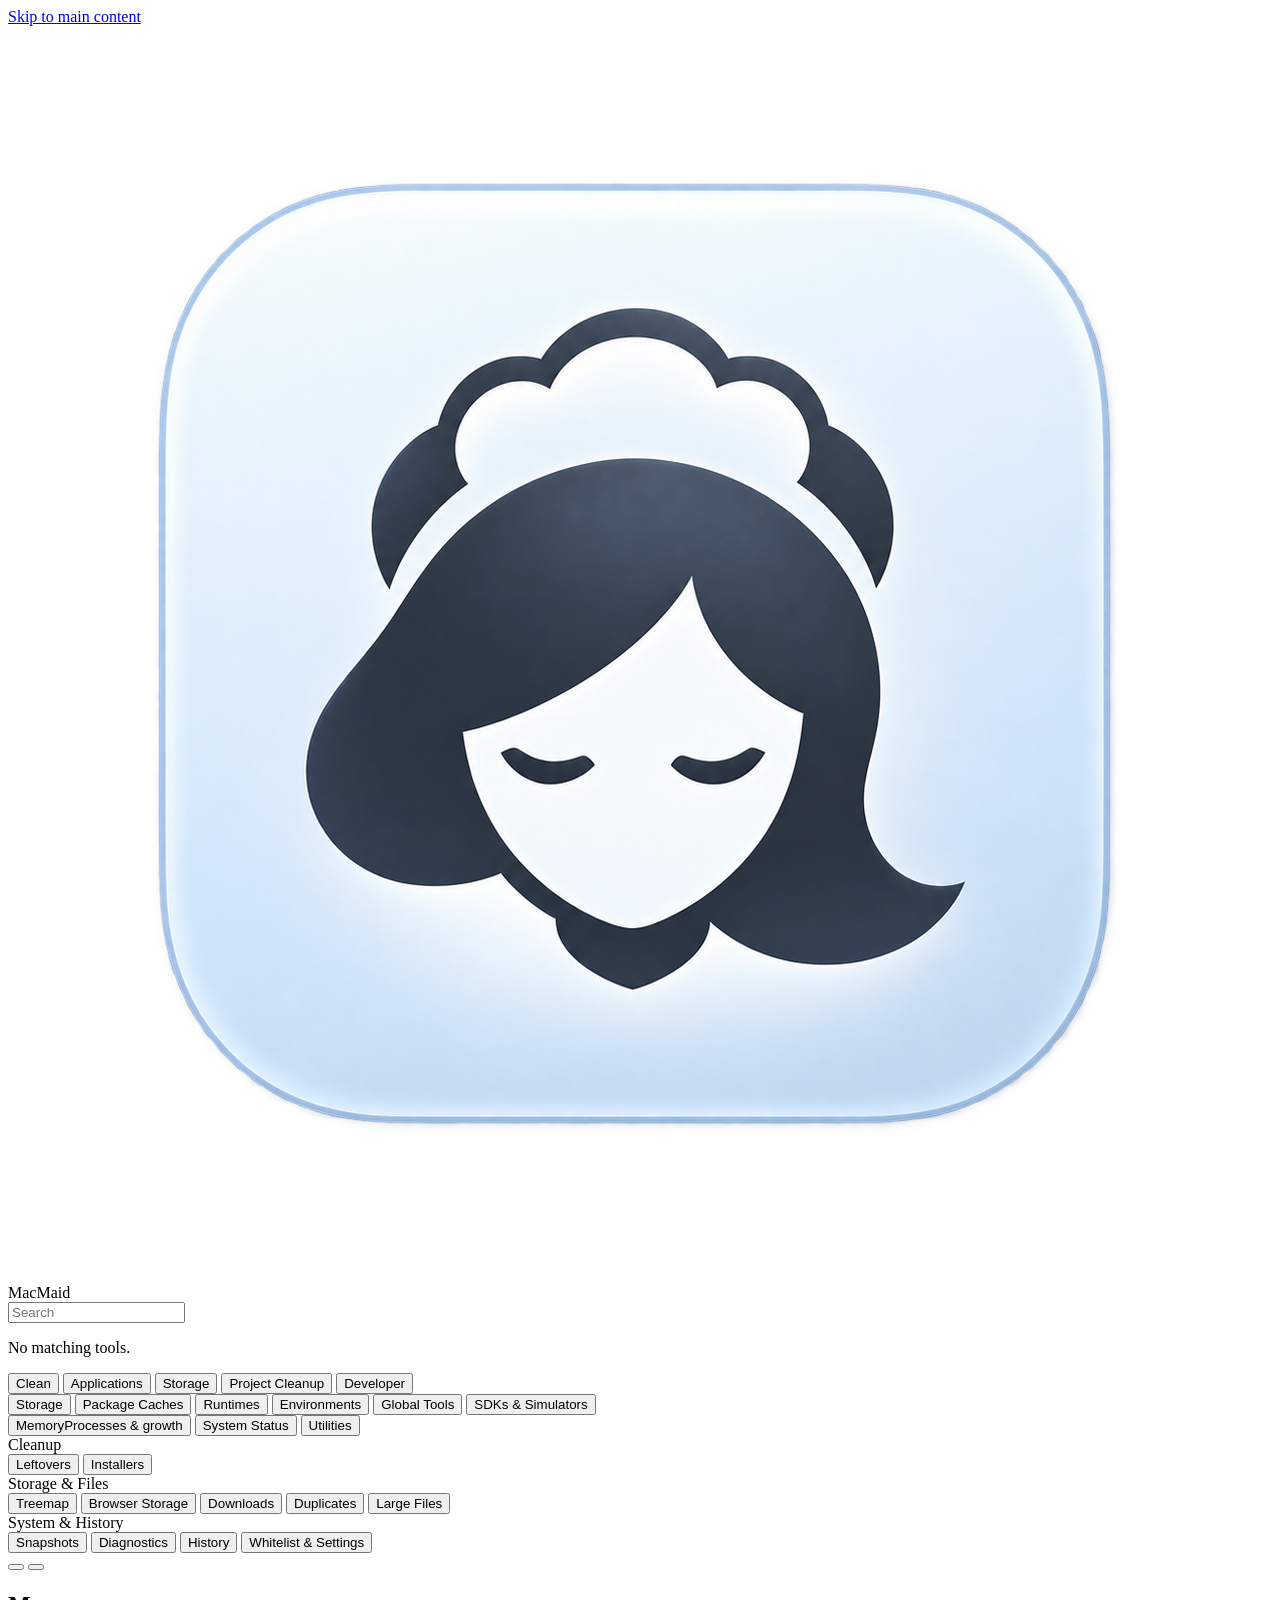
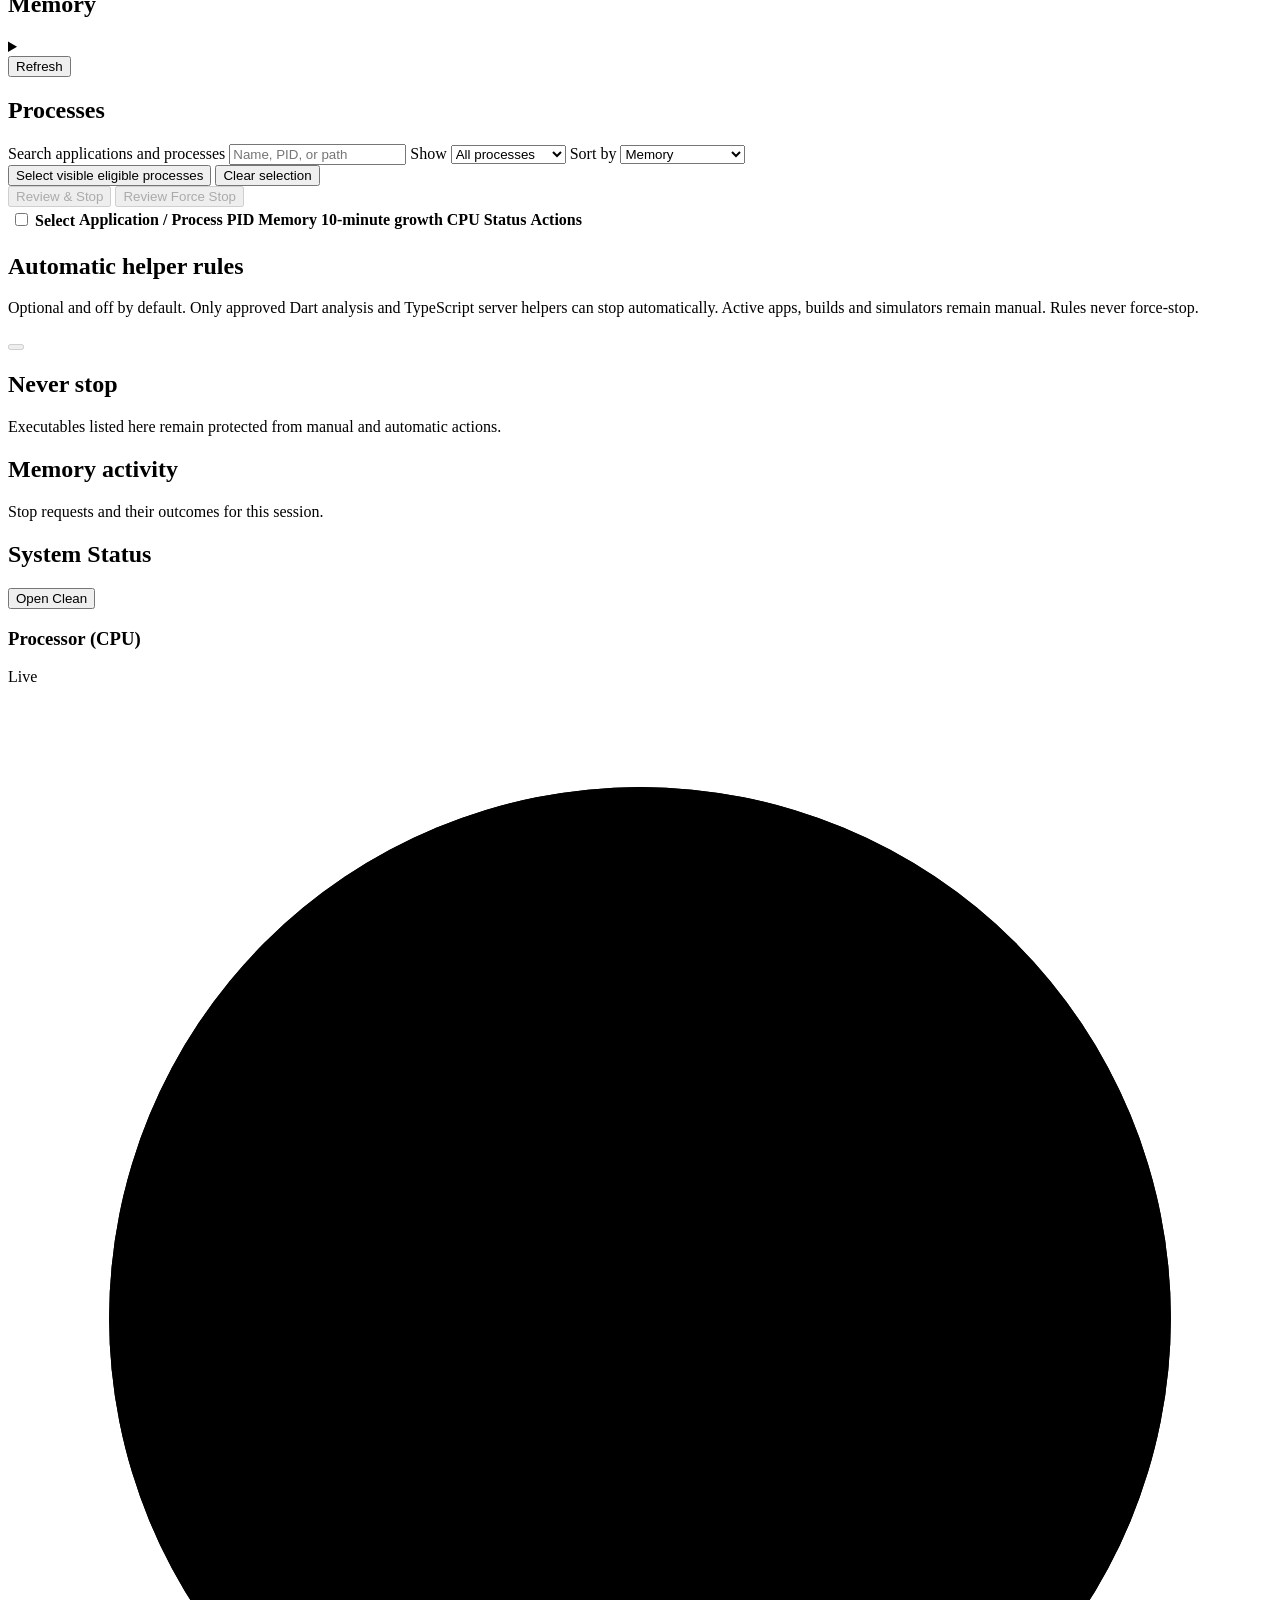
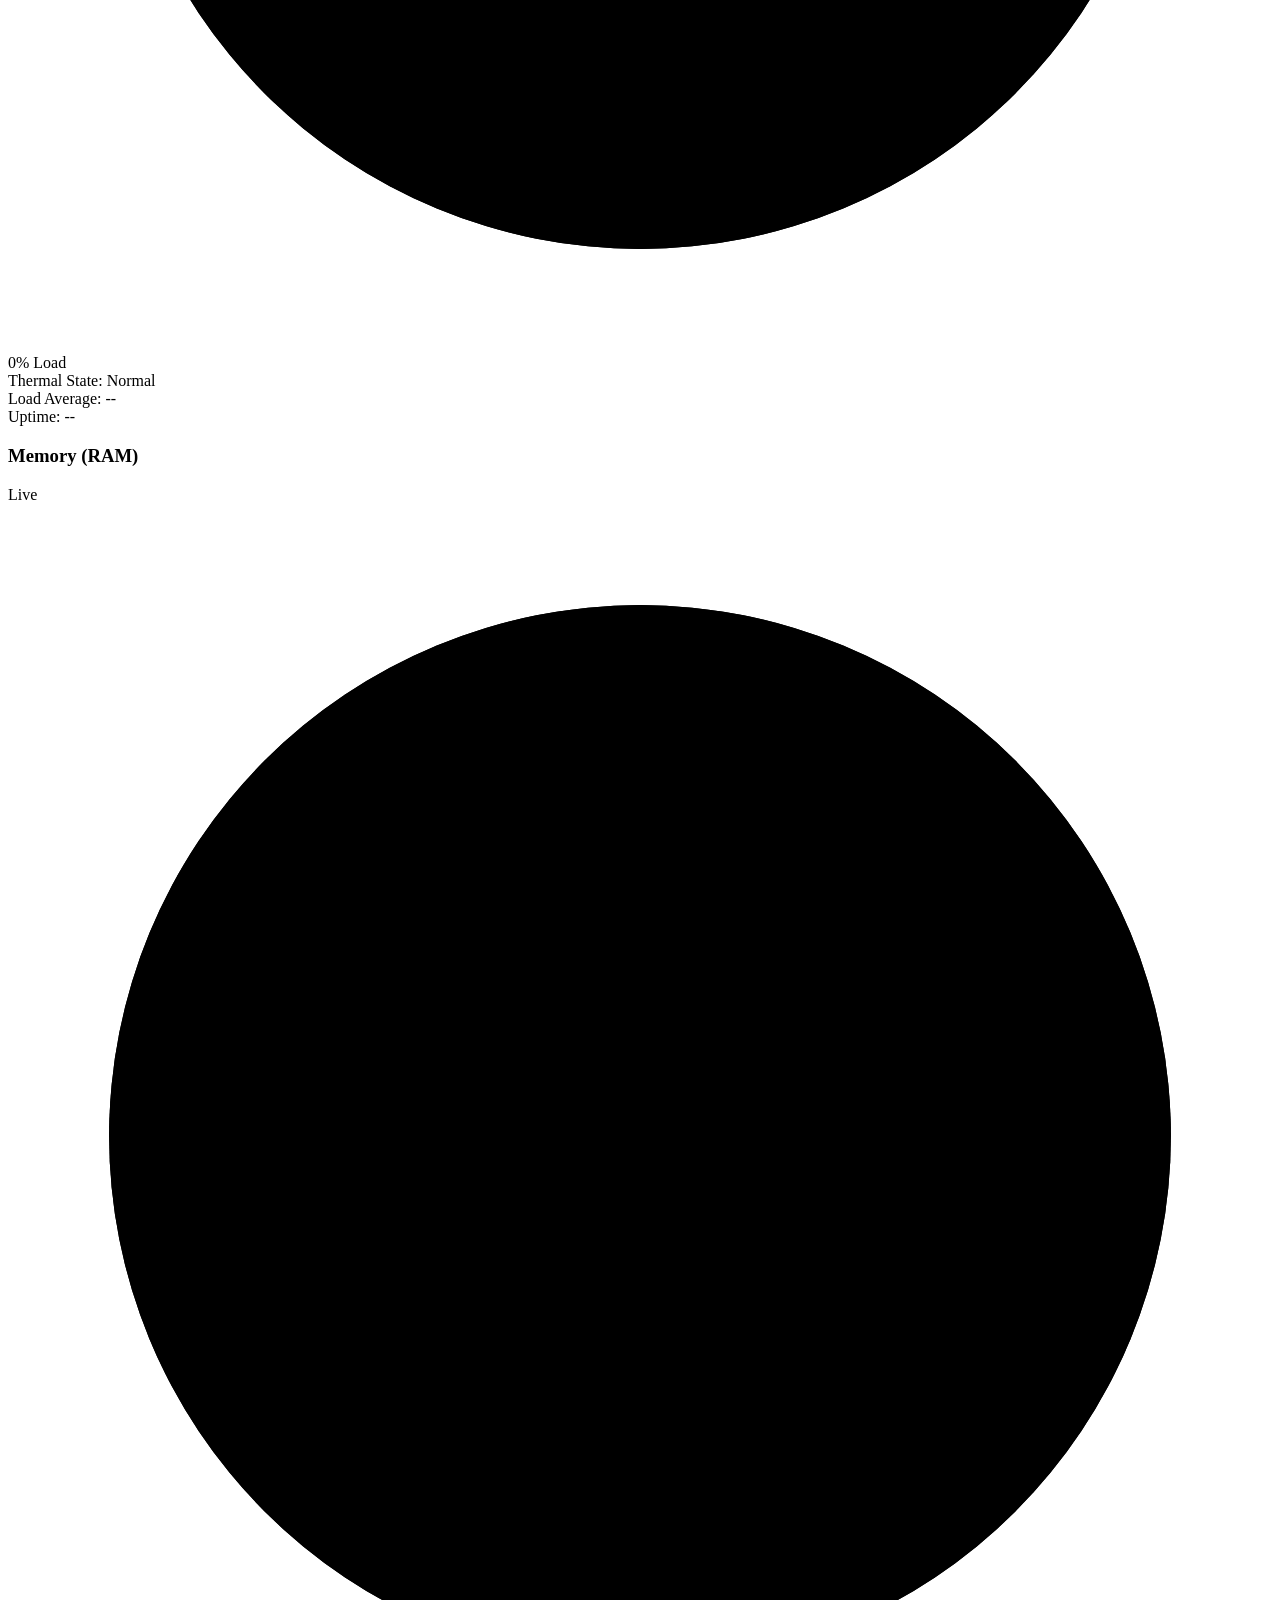
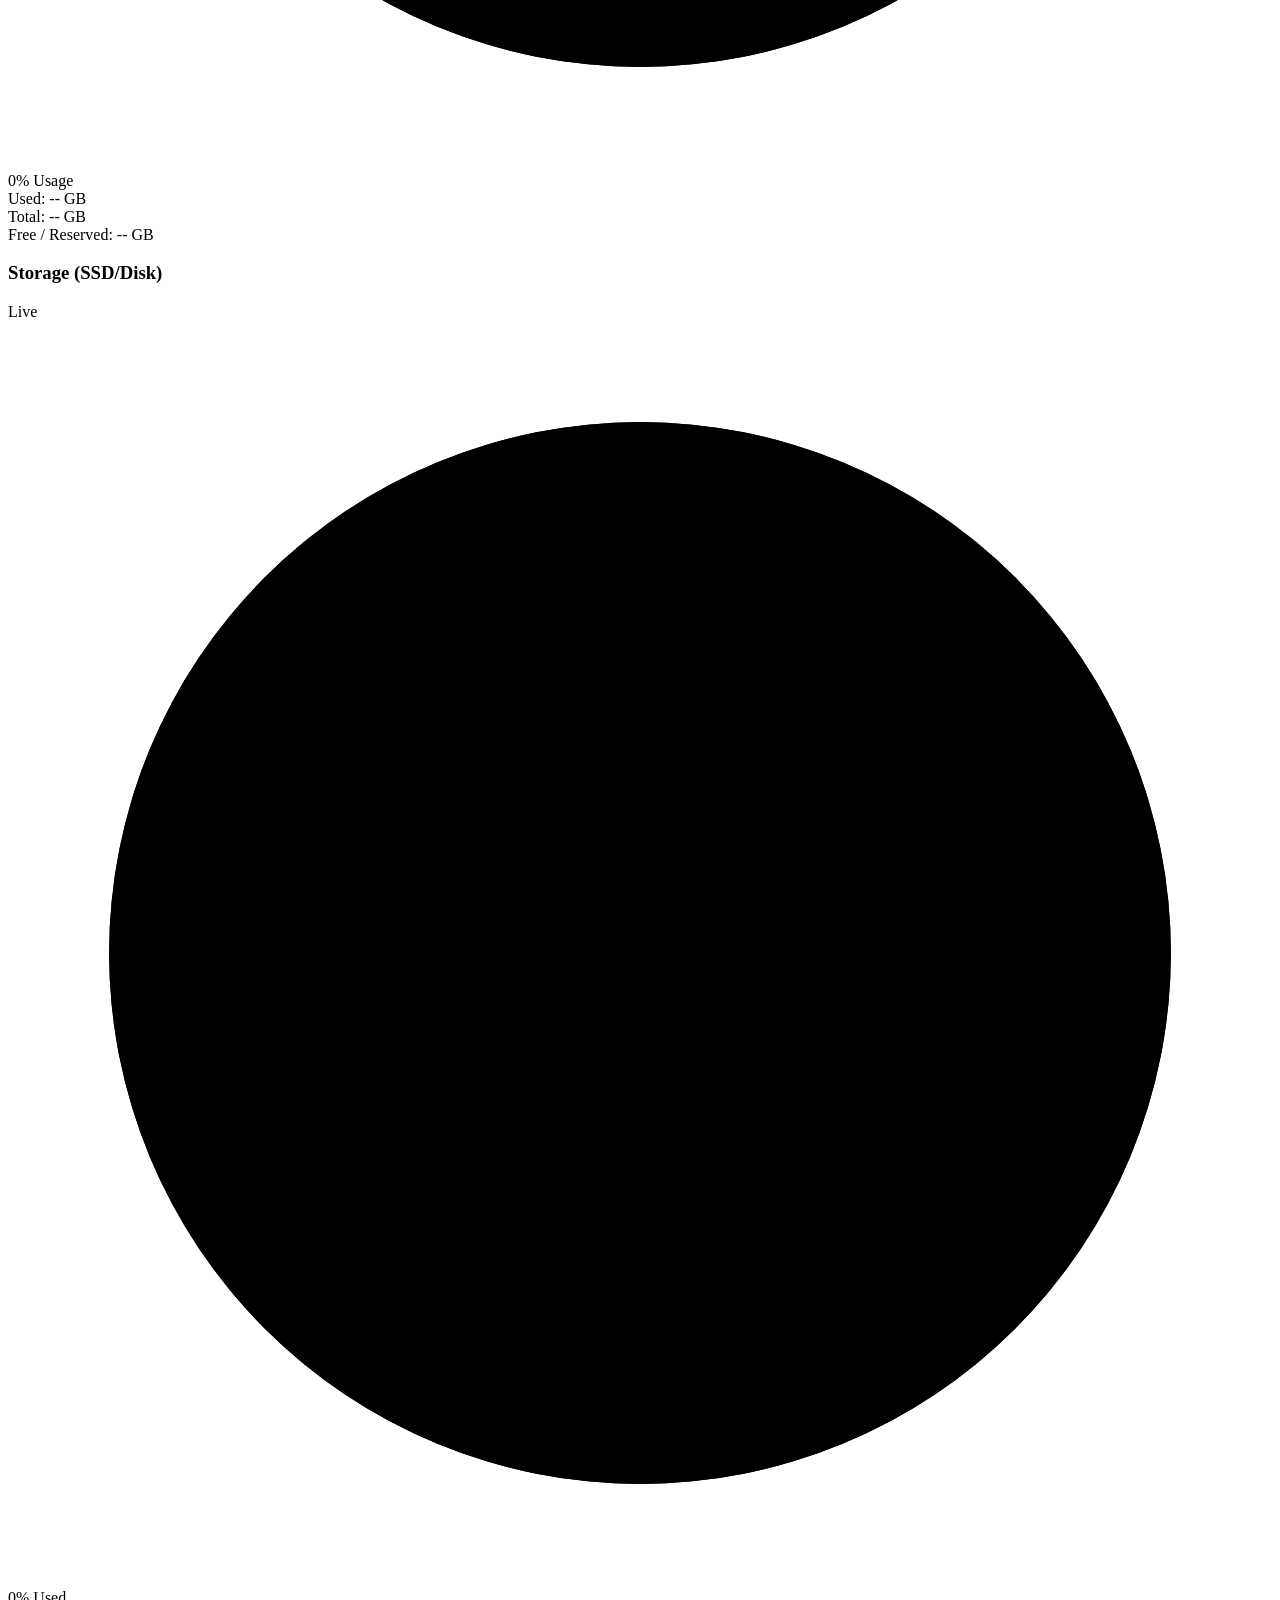
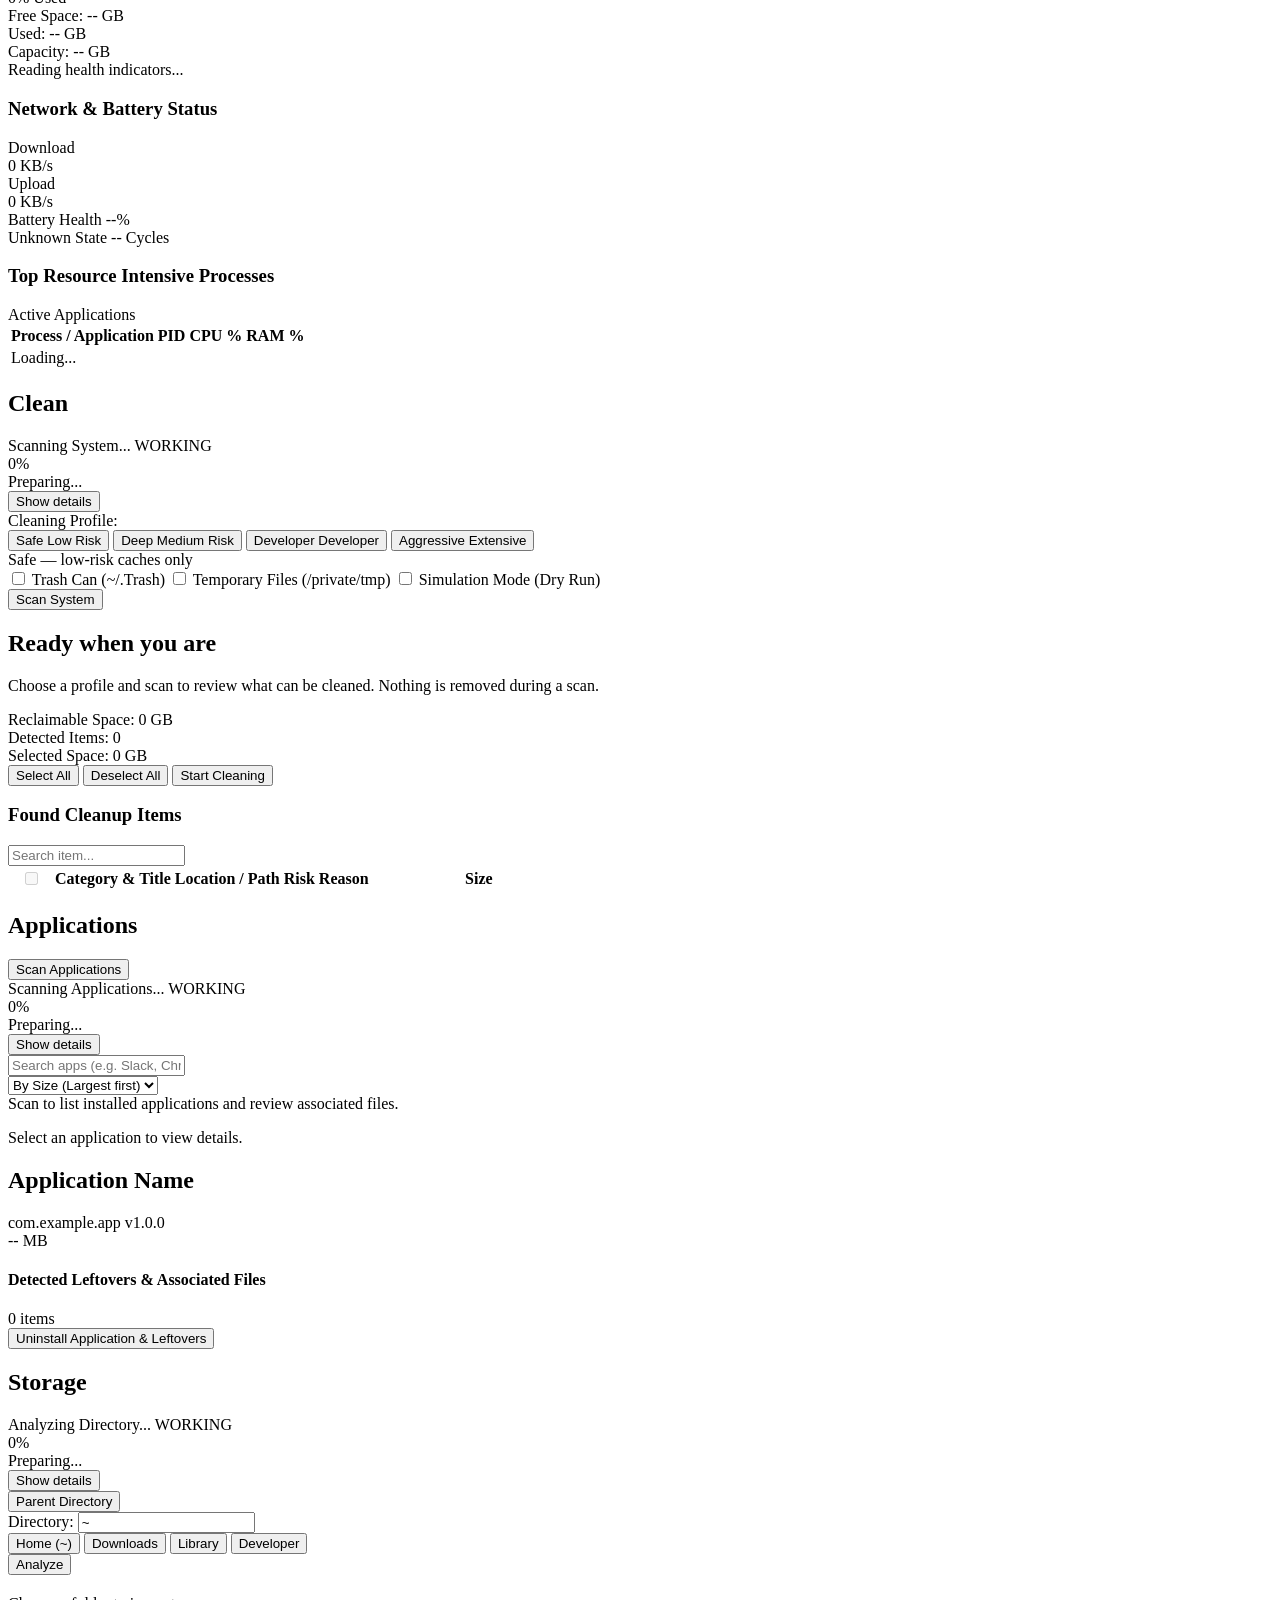
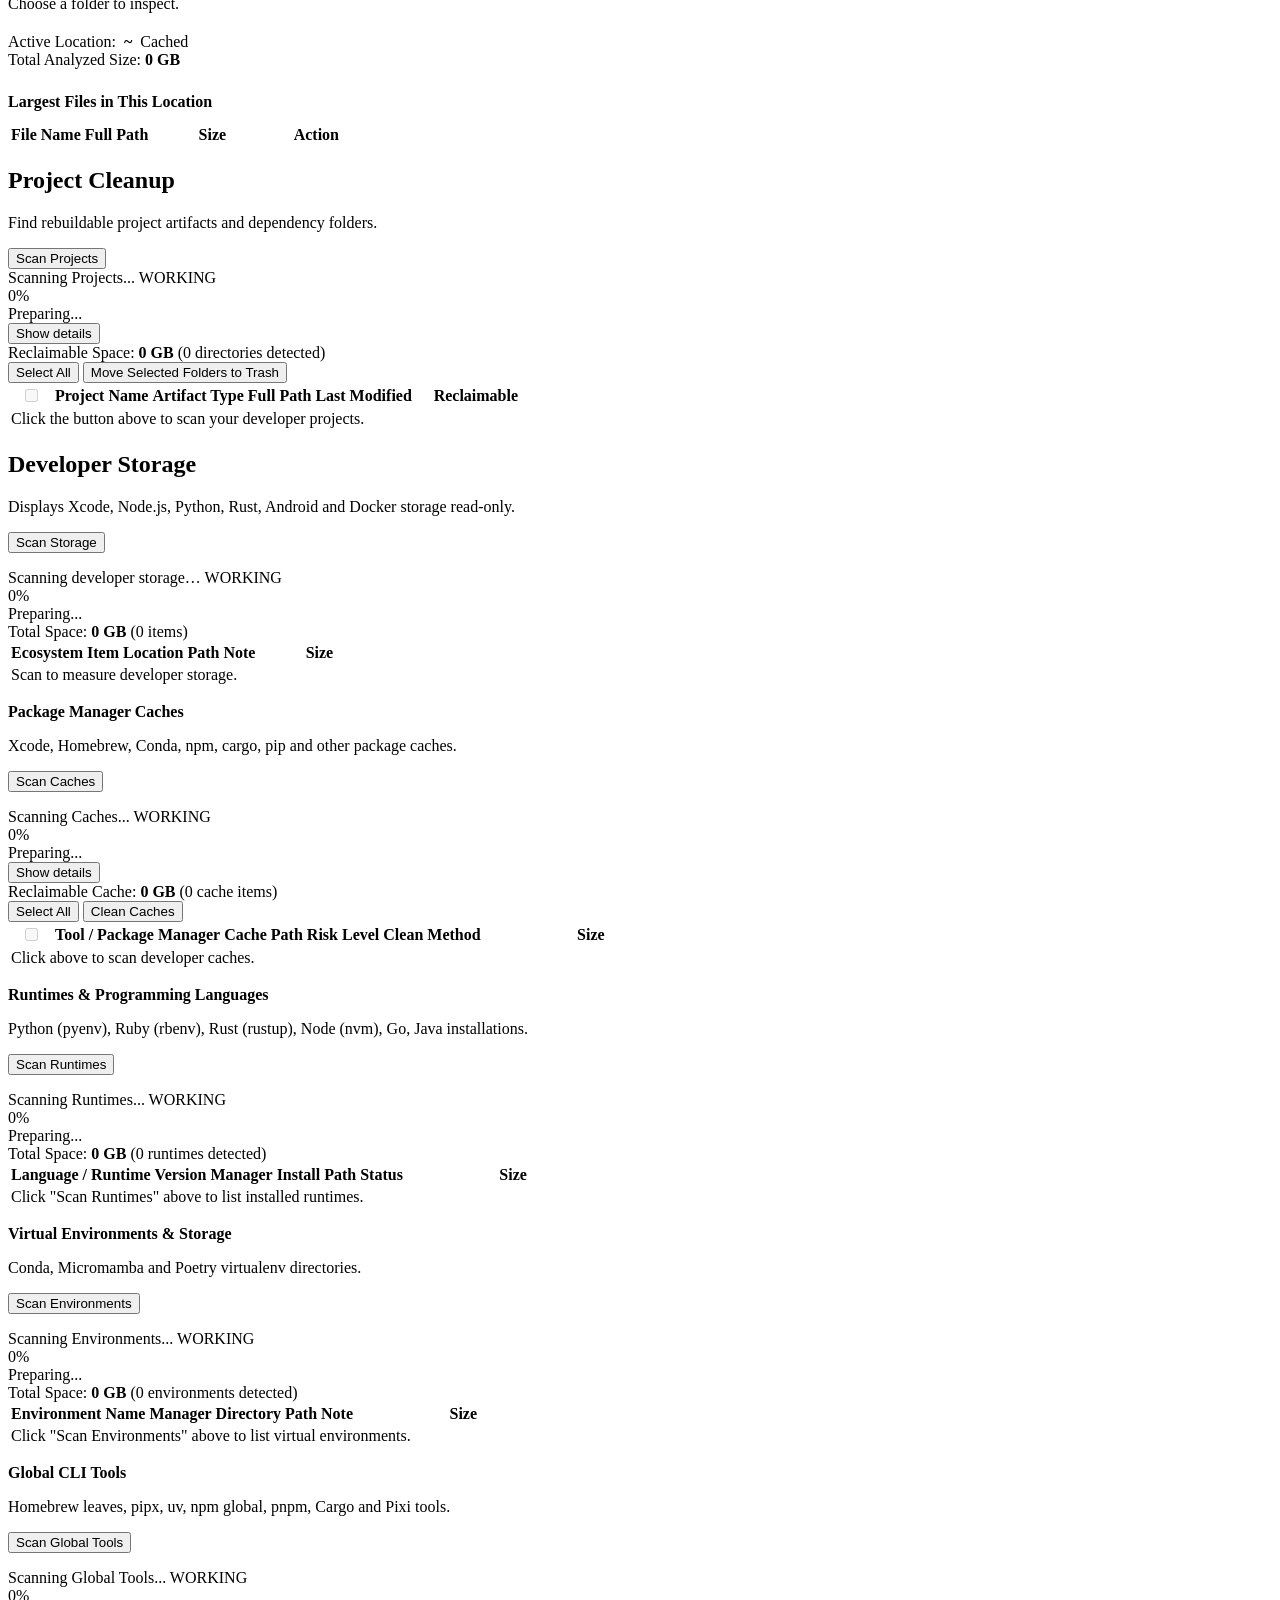
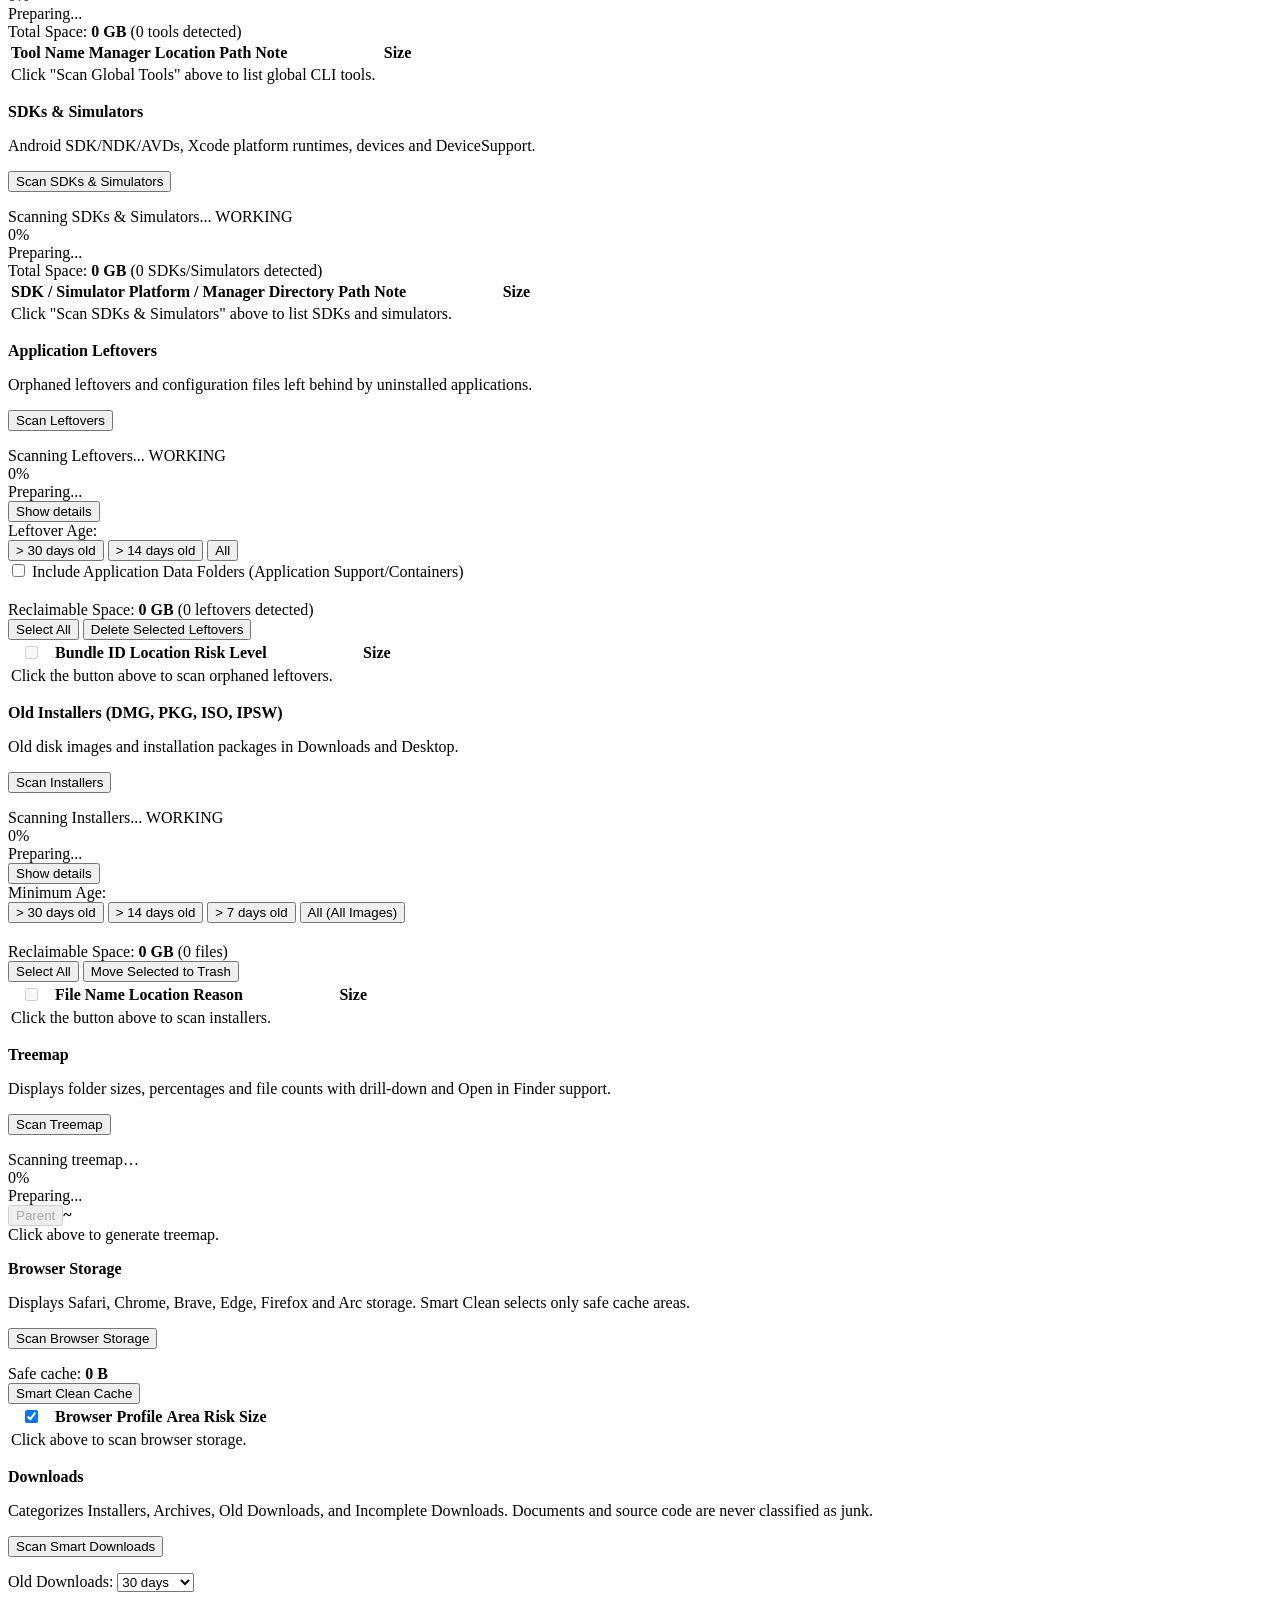
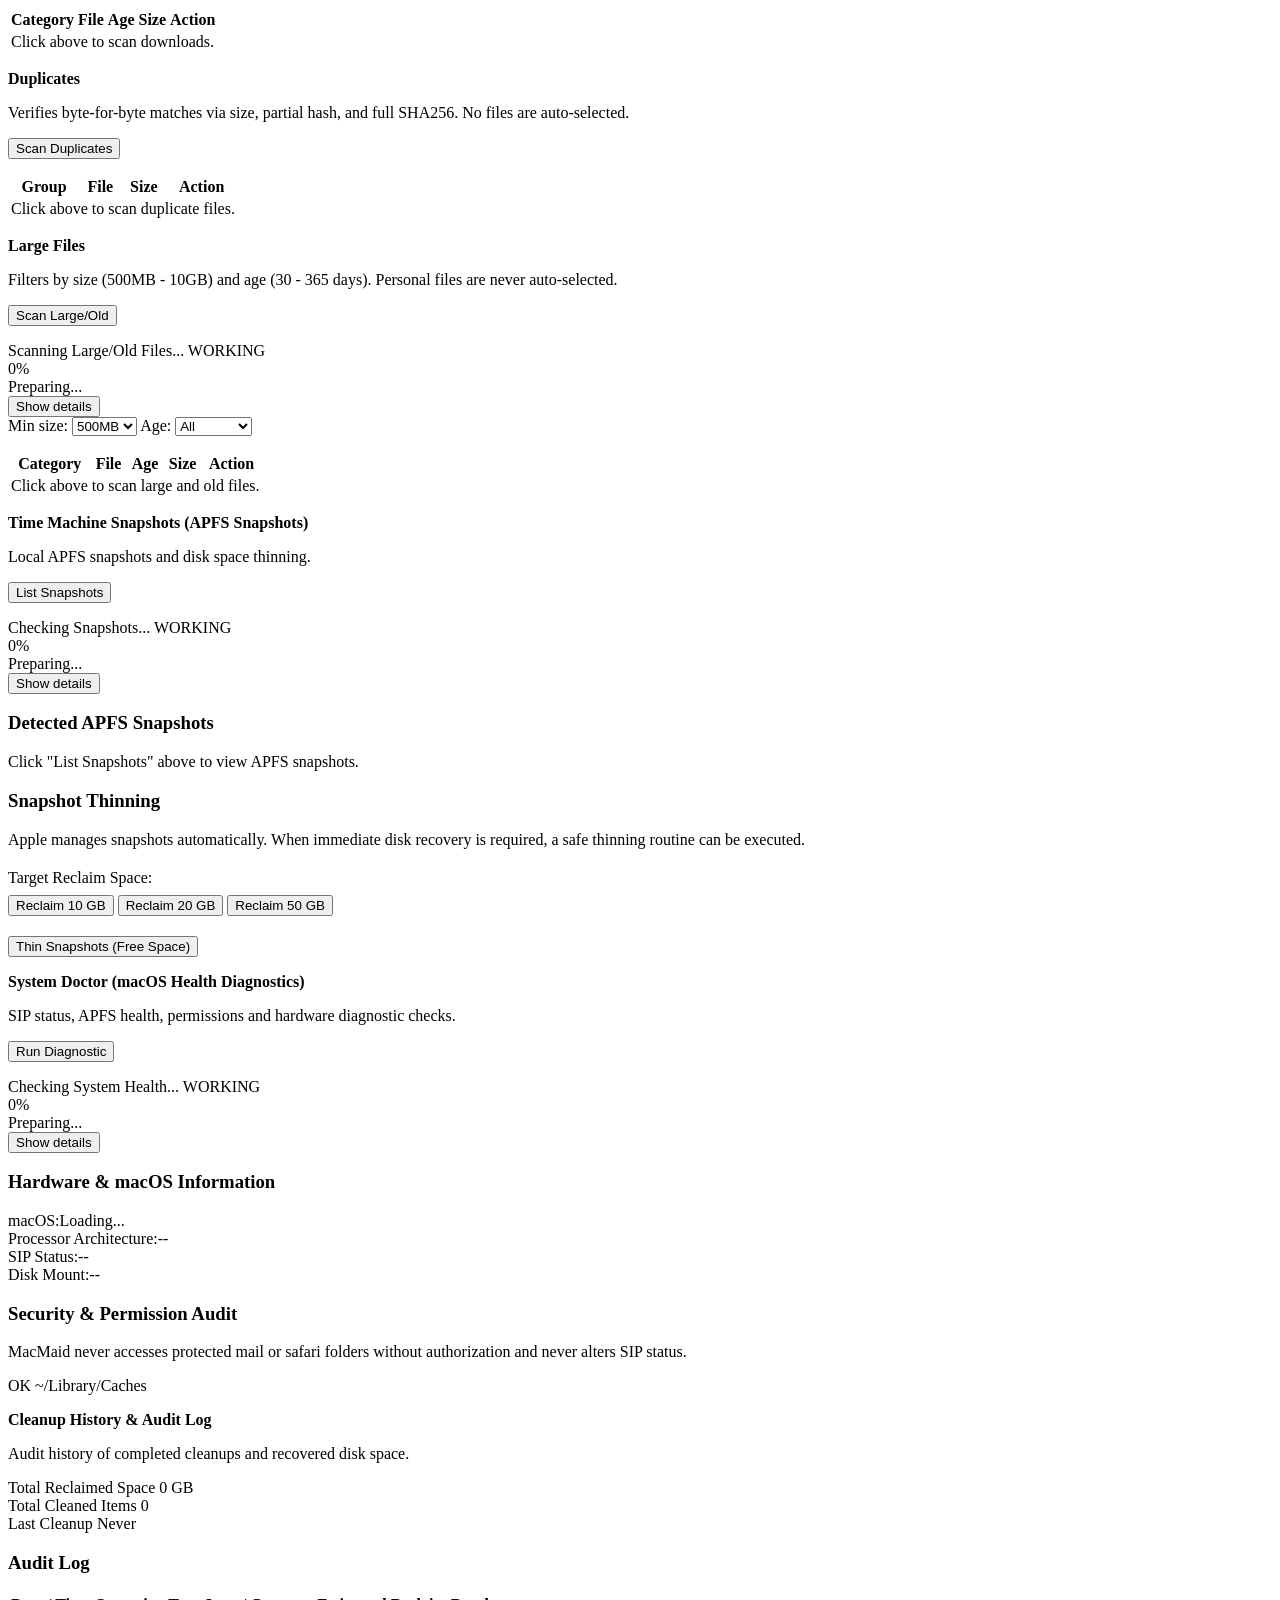
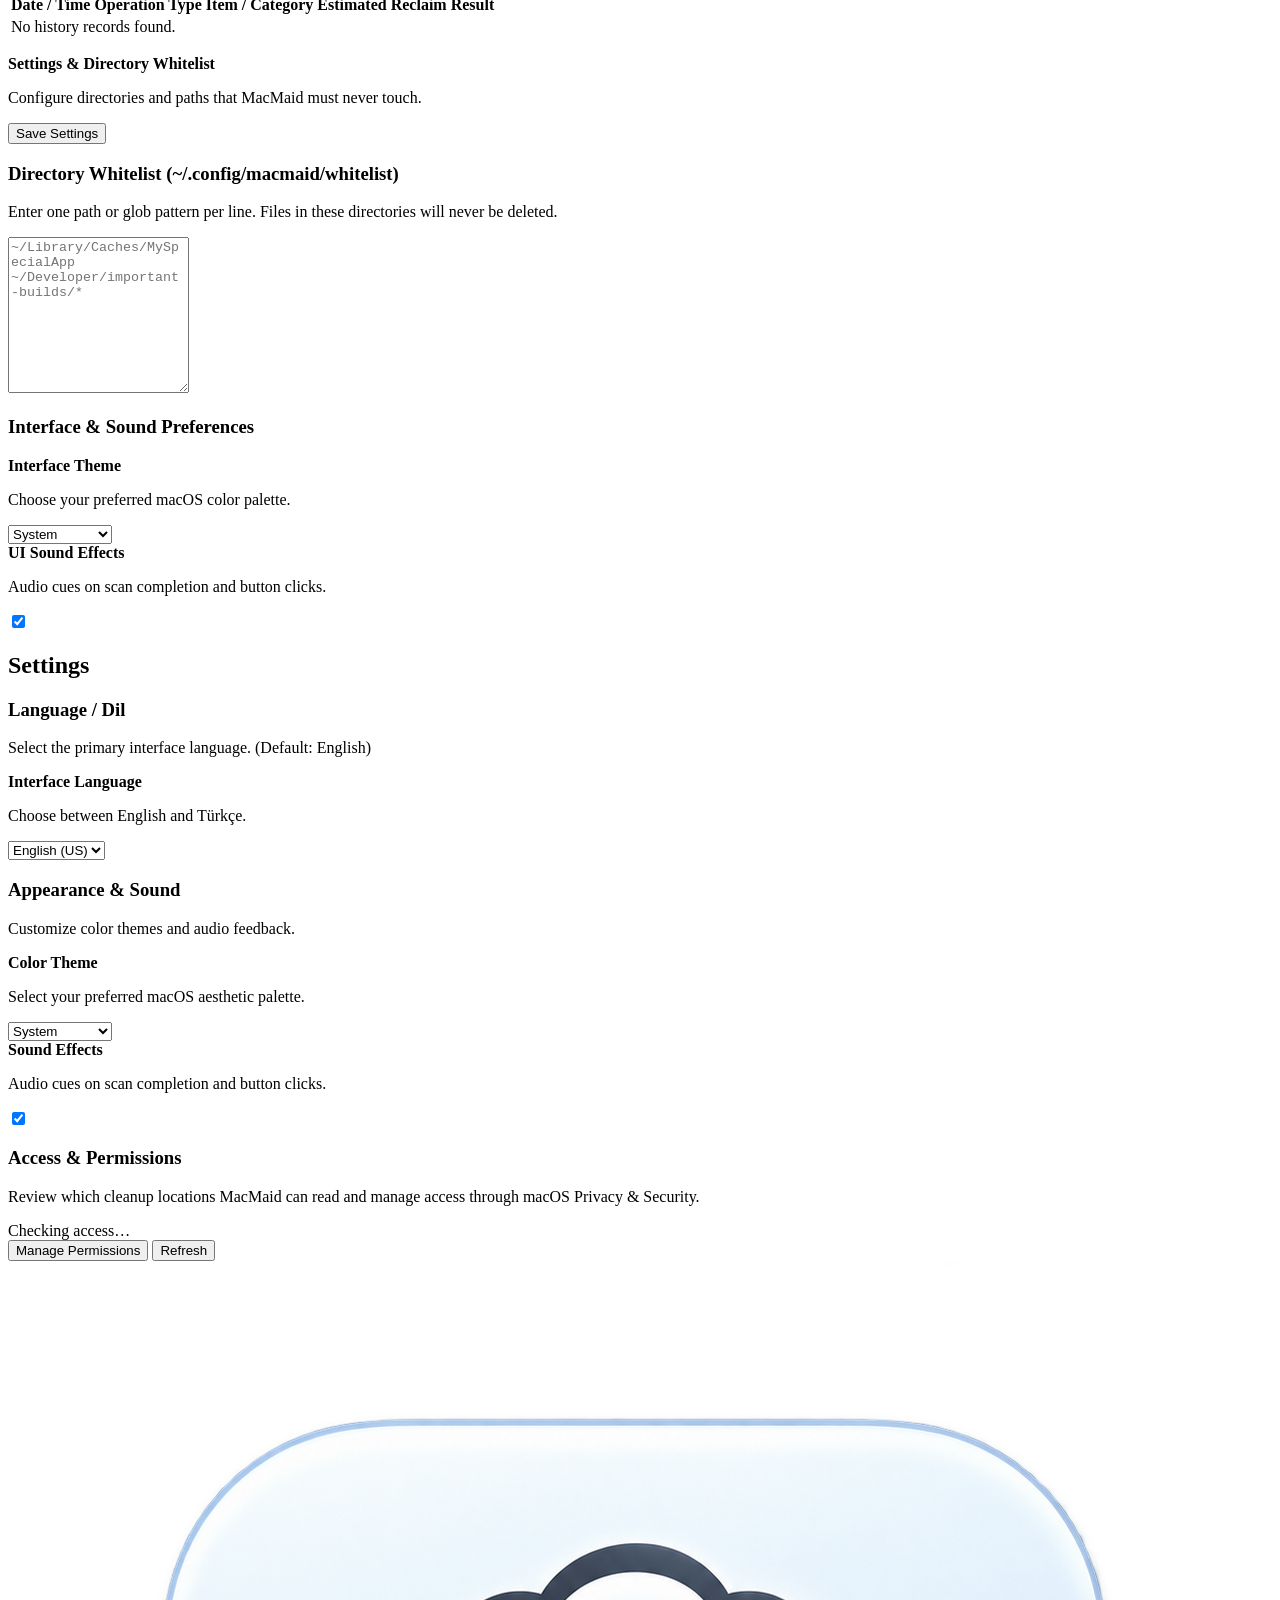
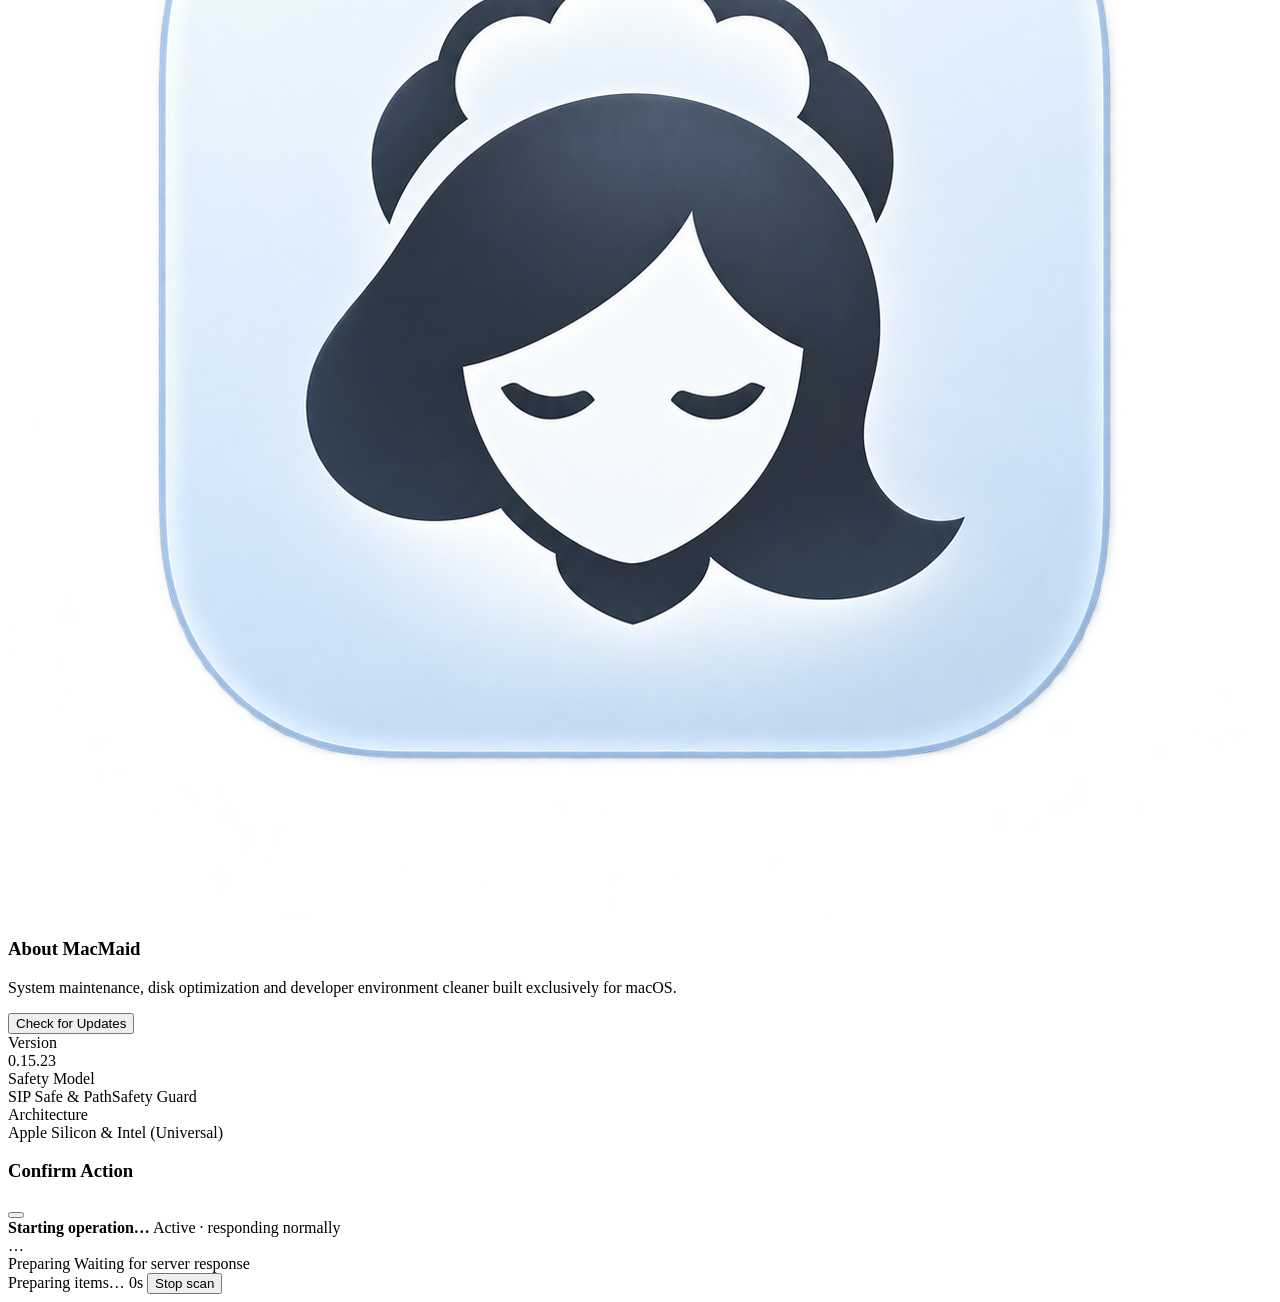
==== commit c77d2270: "Auto-run the read-only update check when the TUI screen opens (#25) The Check for Updates page used " ====
--- a/src/macmaid/WebUI/index.html
+++ b/src/macmaid/WebUI/index.html
@@ -2039,7 +2039,7 @@
               <div class="settings-info-grid">
                 <div class="settings-info-tile">
                   <div class="settings-info-label" data-i18n="settings.version_label">Version</div>
-                  <div class="settings-info-value settings-info-mono">0.15.22</div>
+                  <div class="settings-info-value settings-info-mono">0.15.23</div>
                 </div>
                 <div class="settings-info-tile">
                   <div class="settings-info-label" data-i18n="settings.safety_label">Safety Model</div>
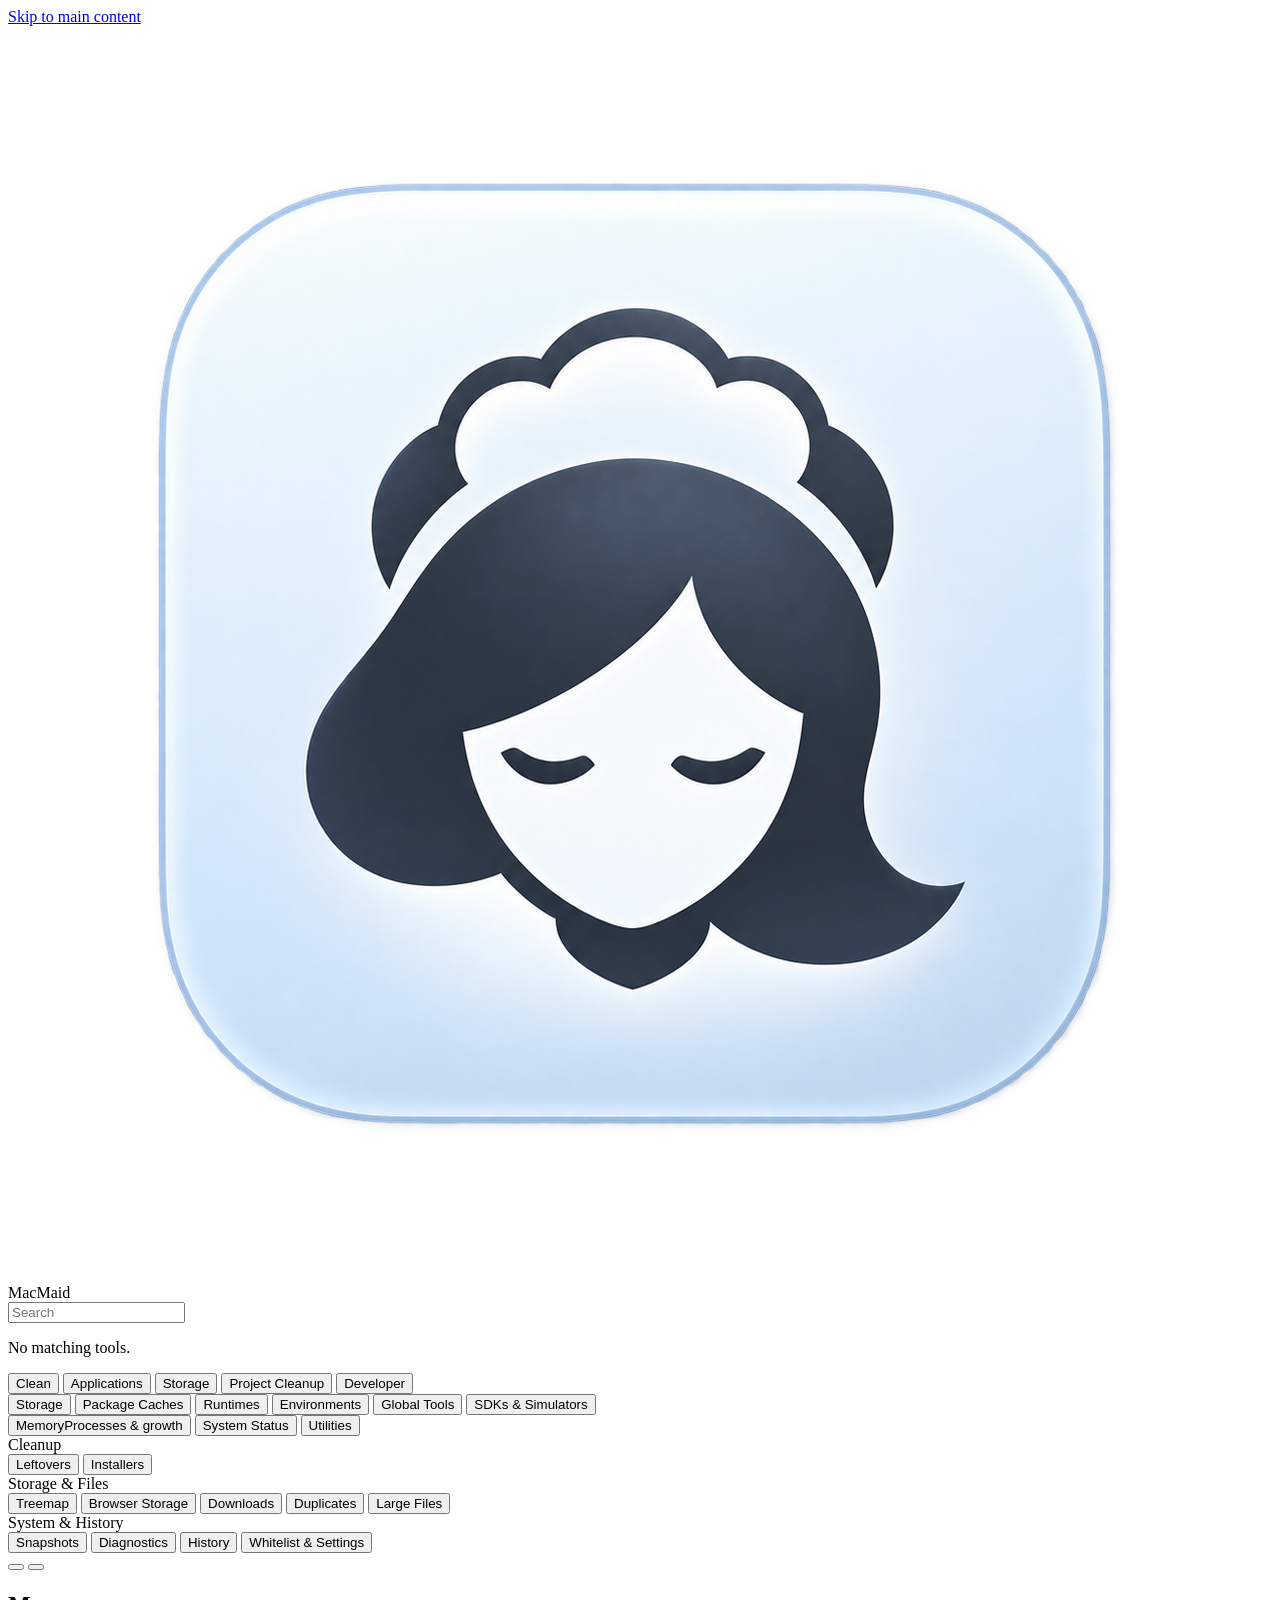
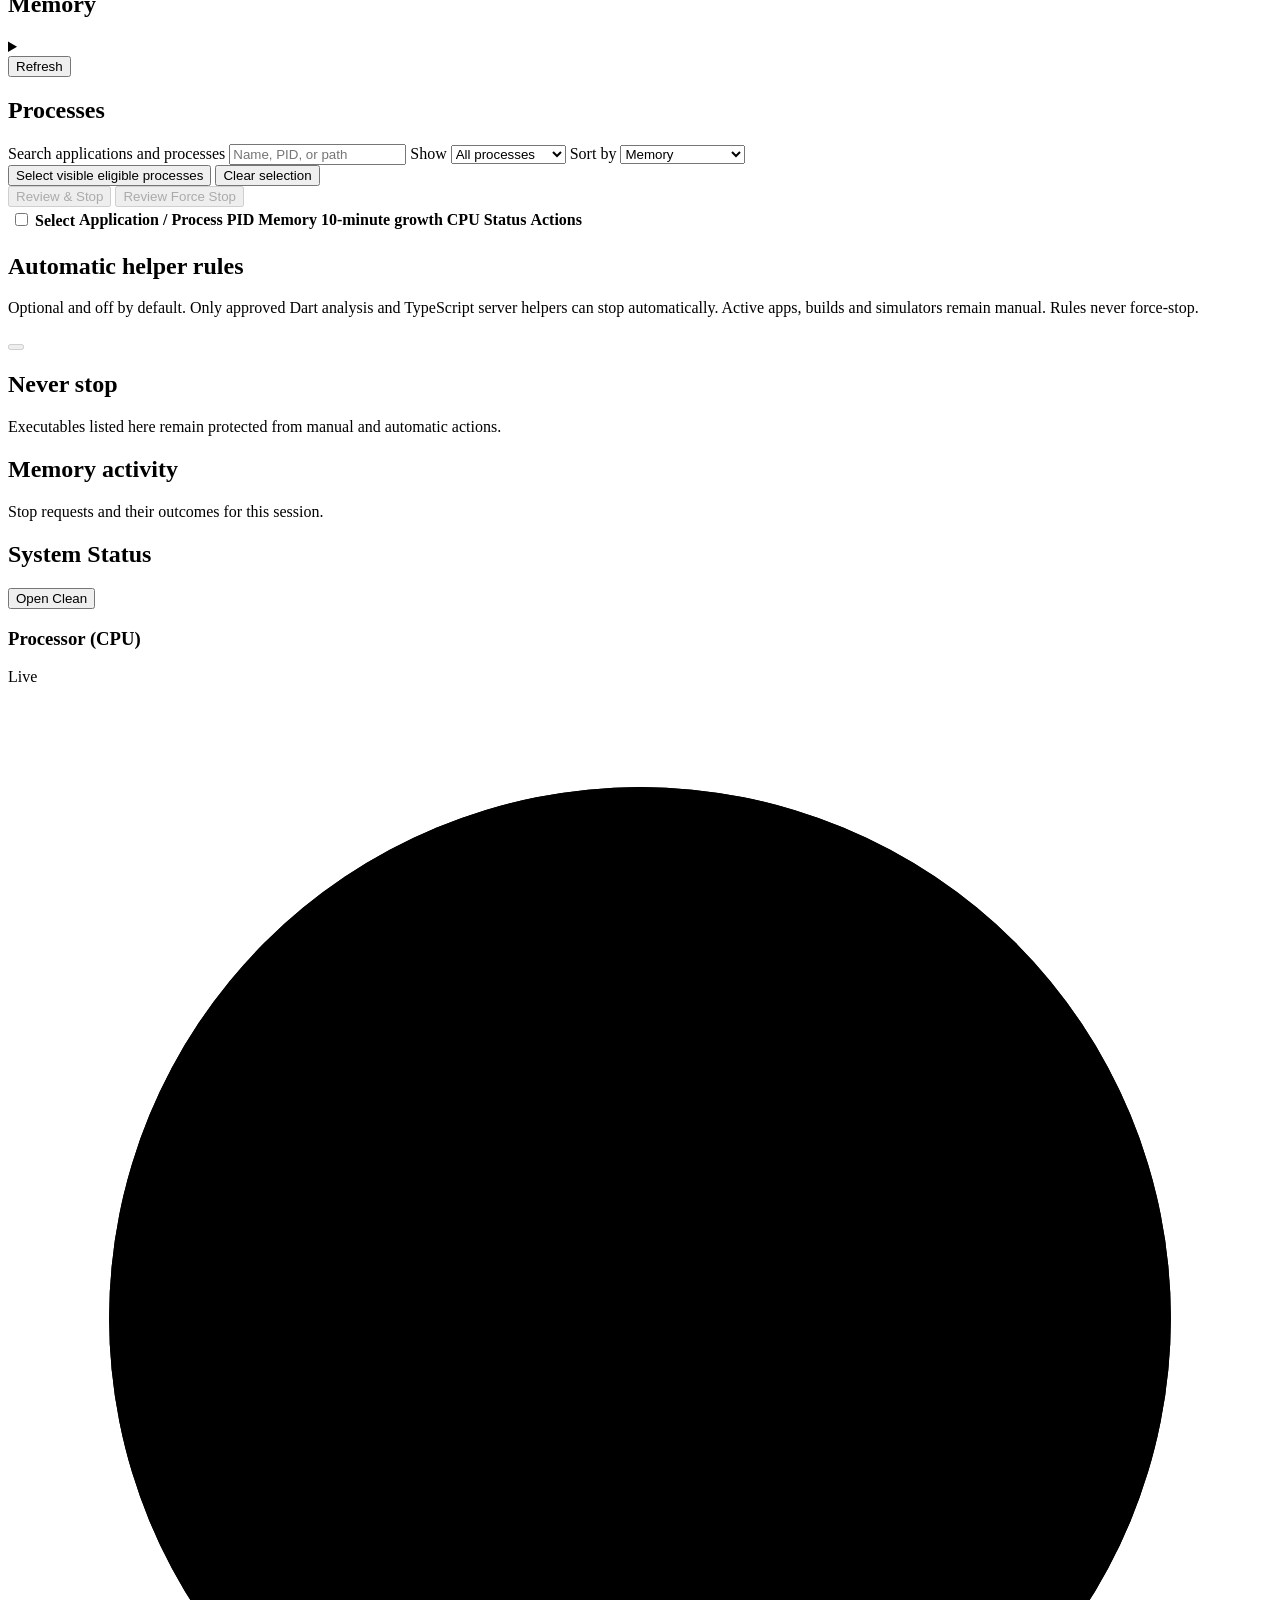
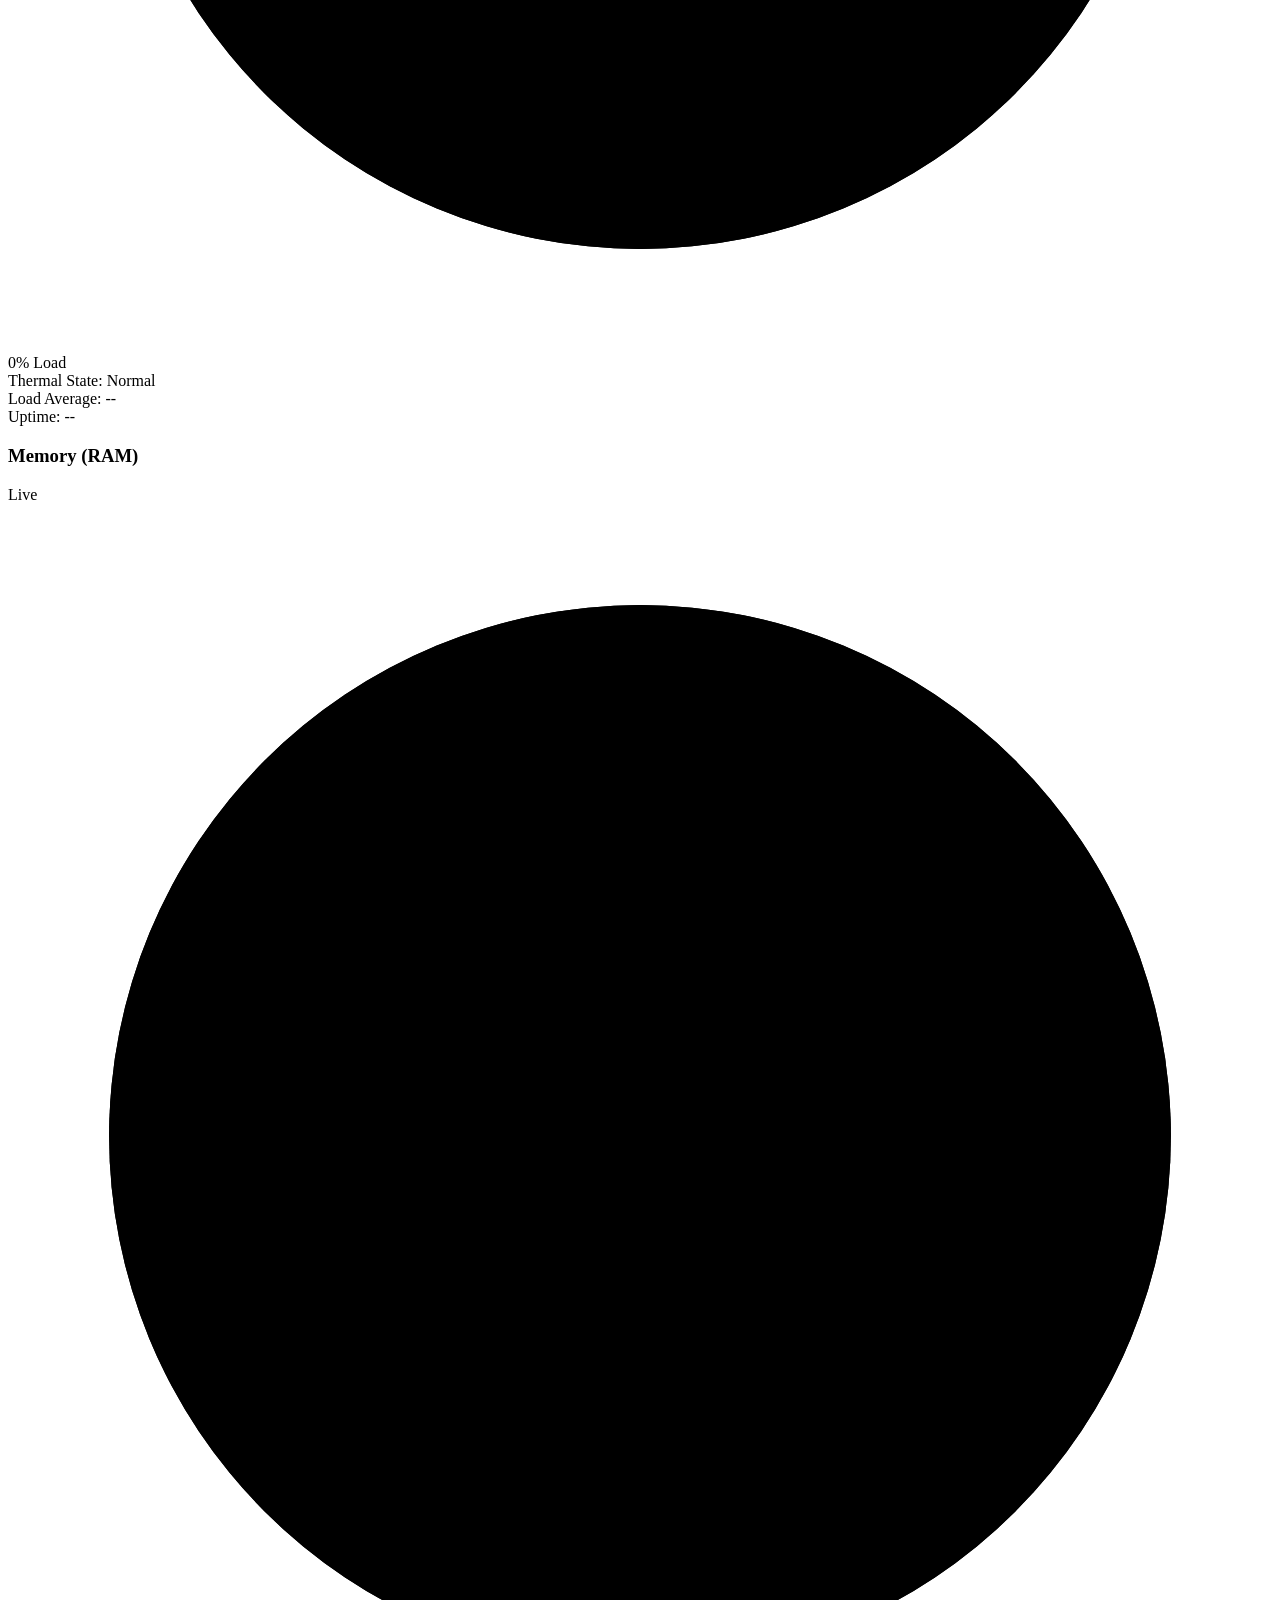
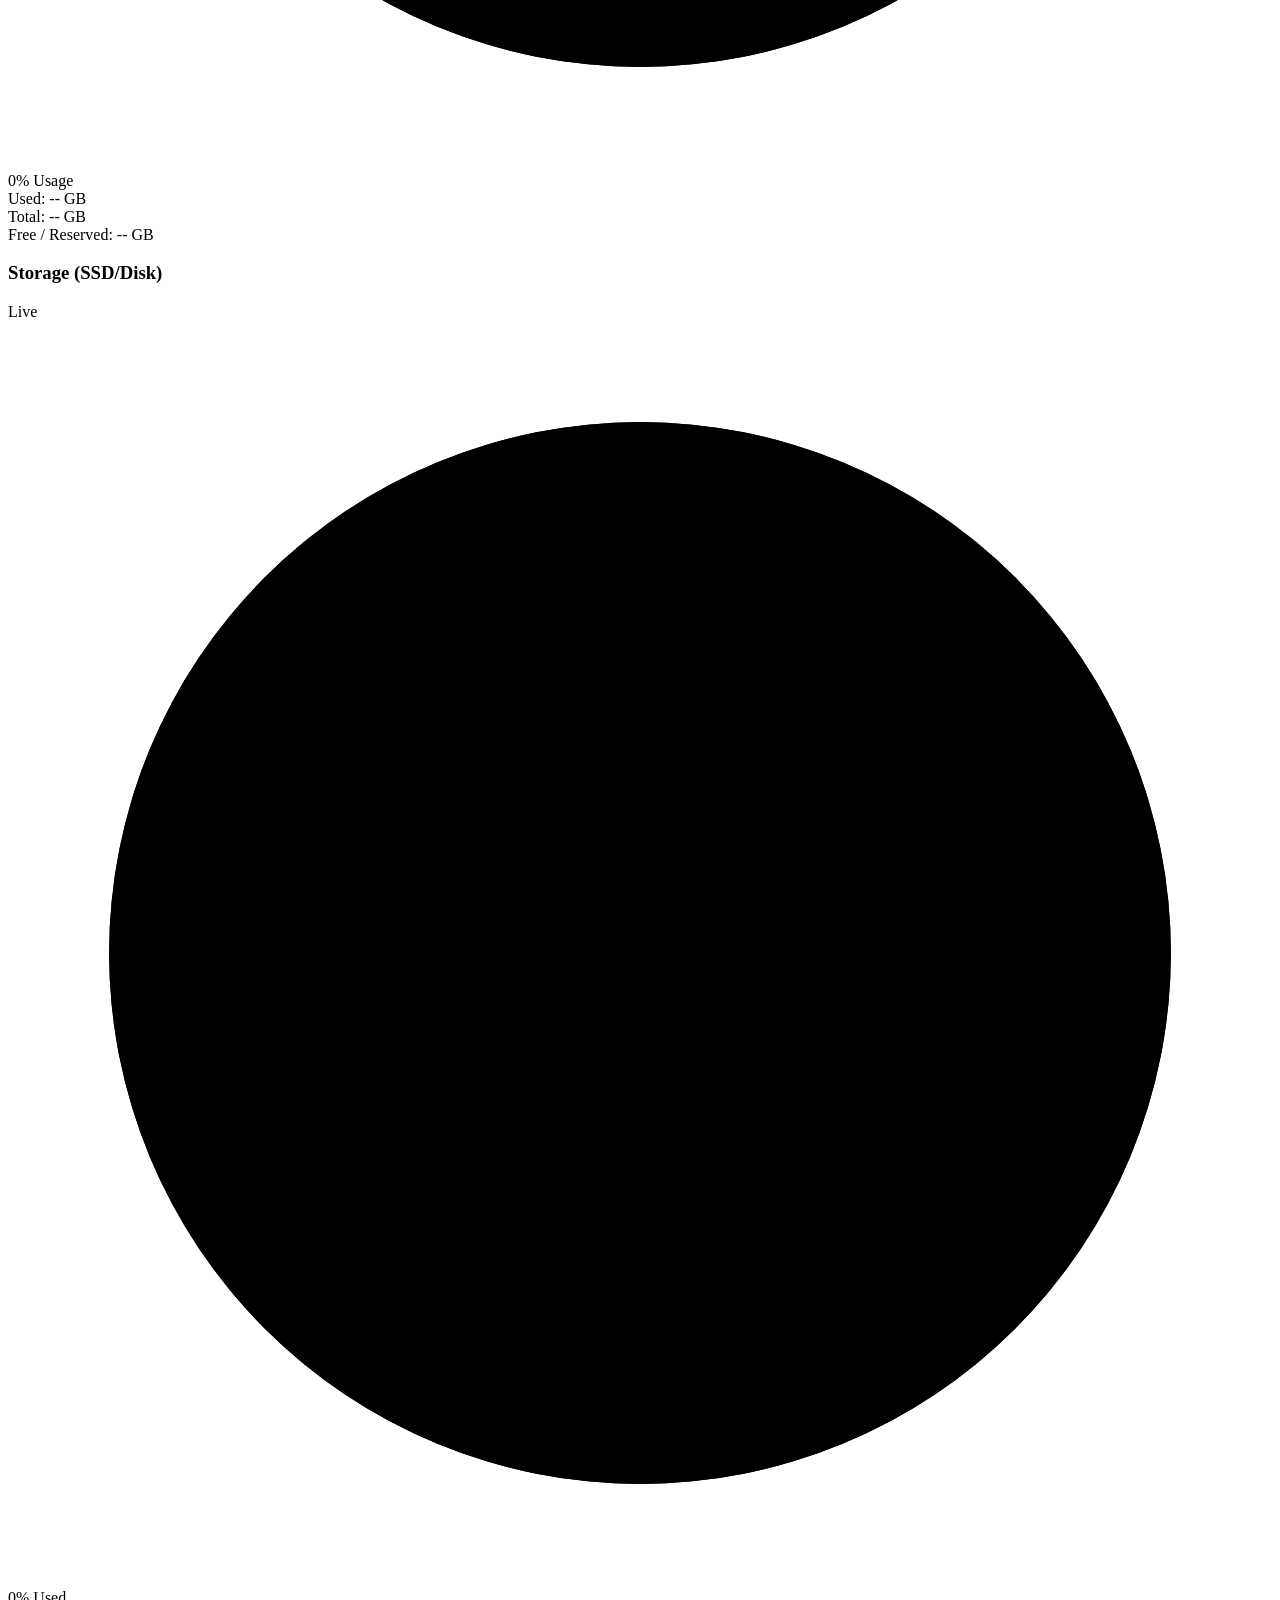
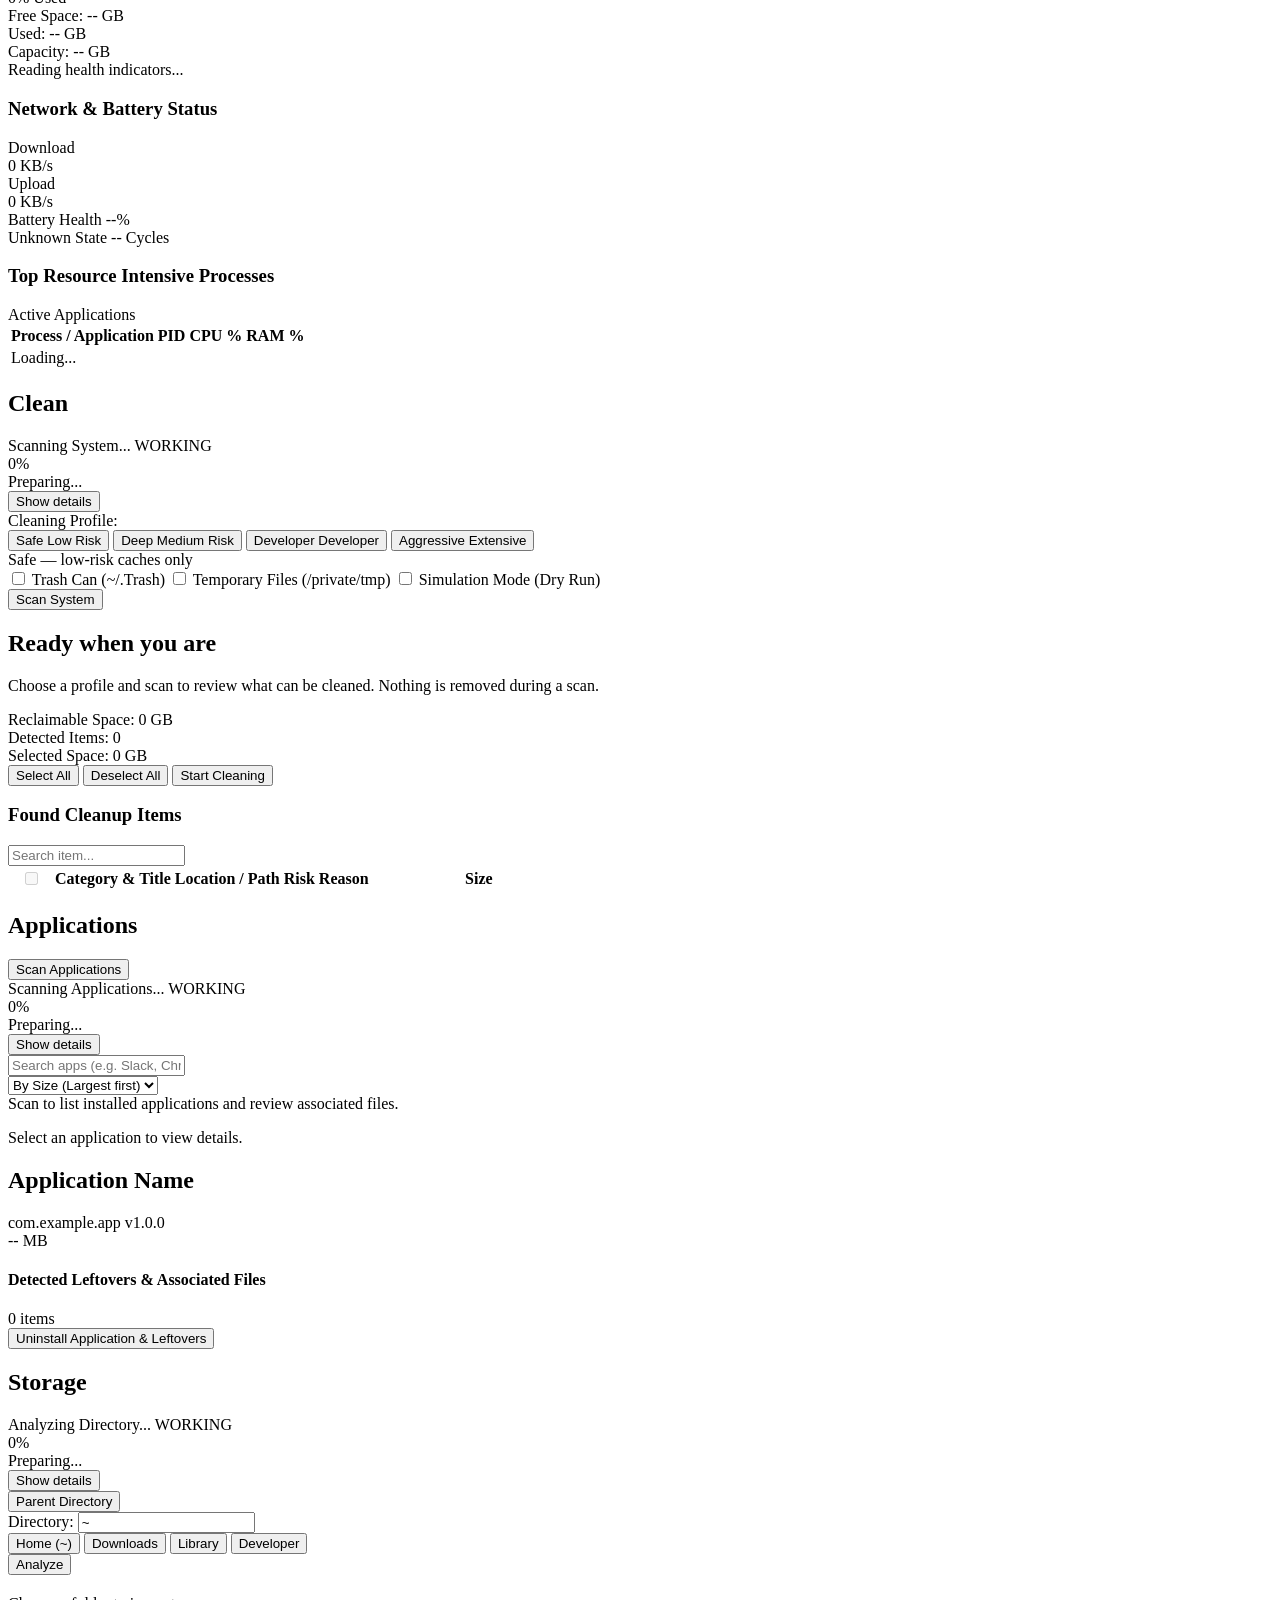
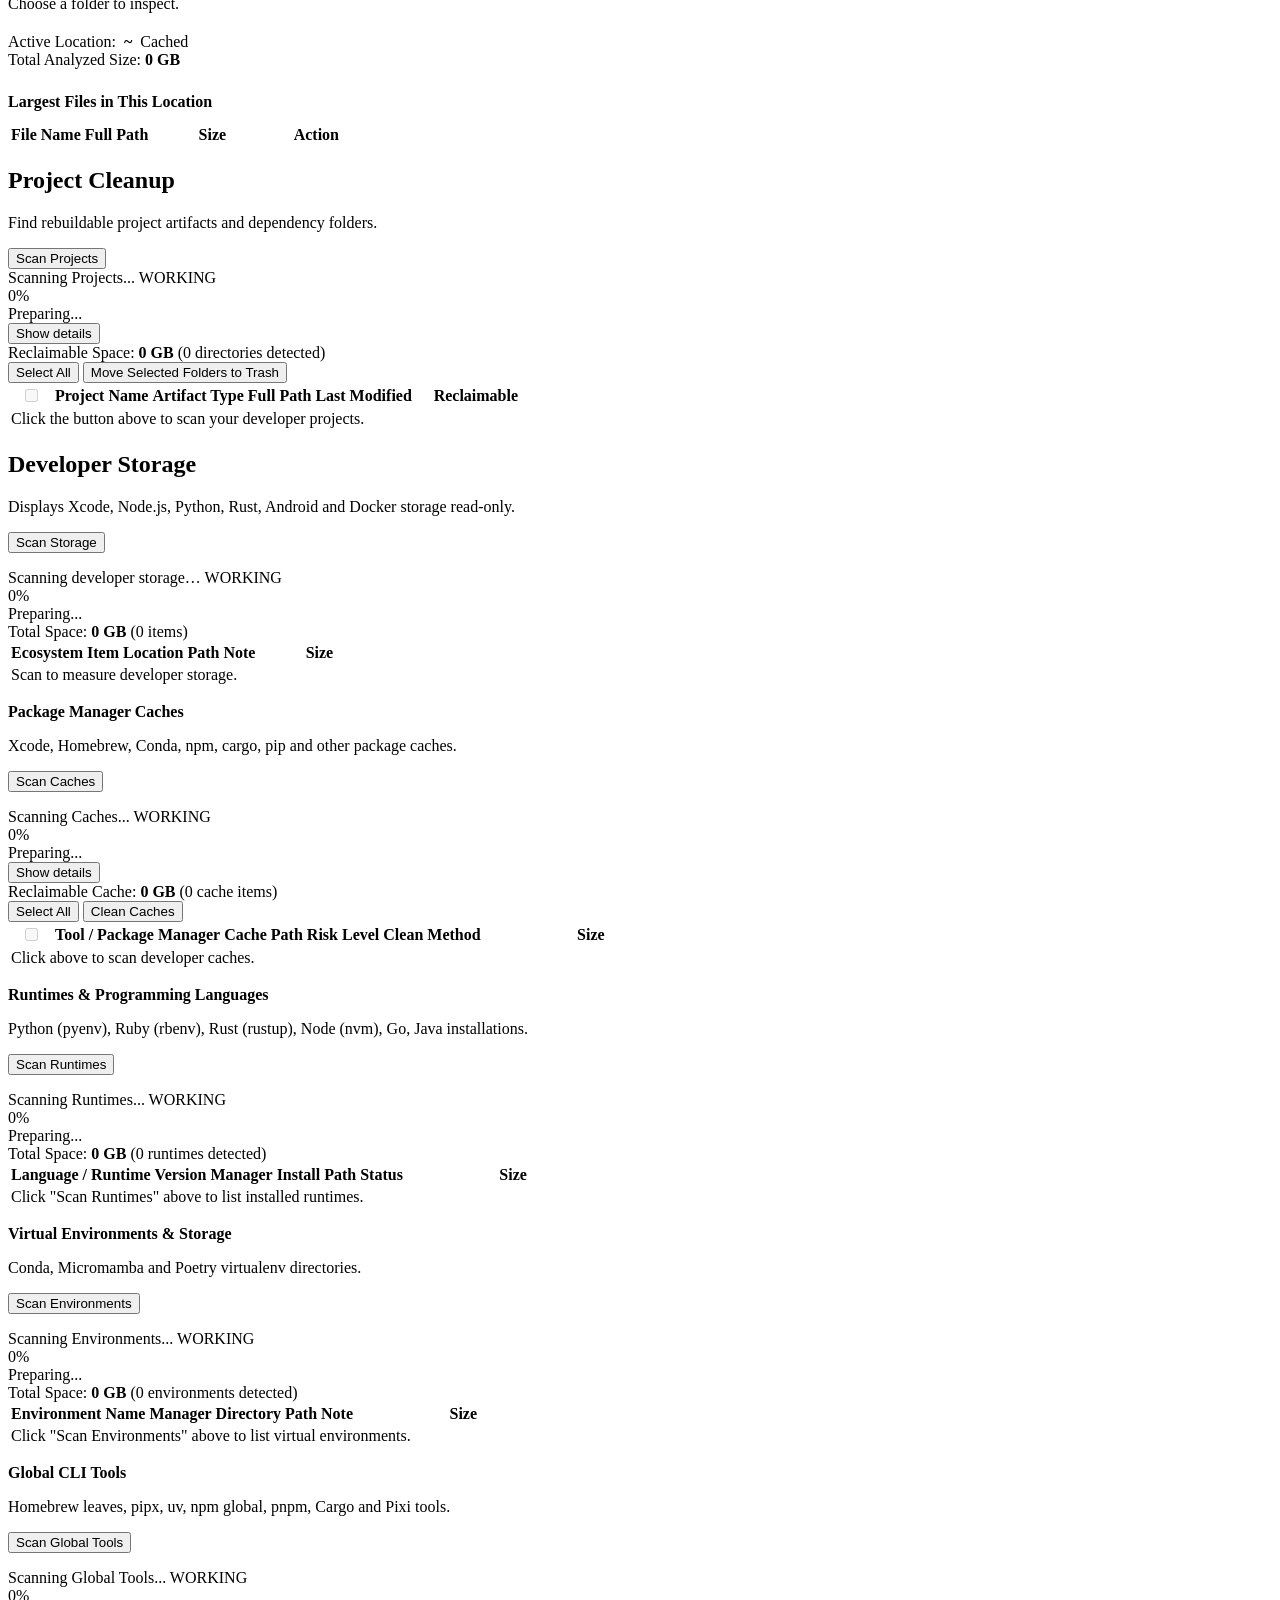
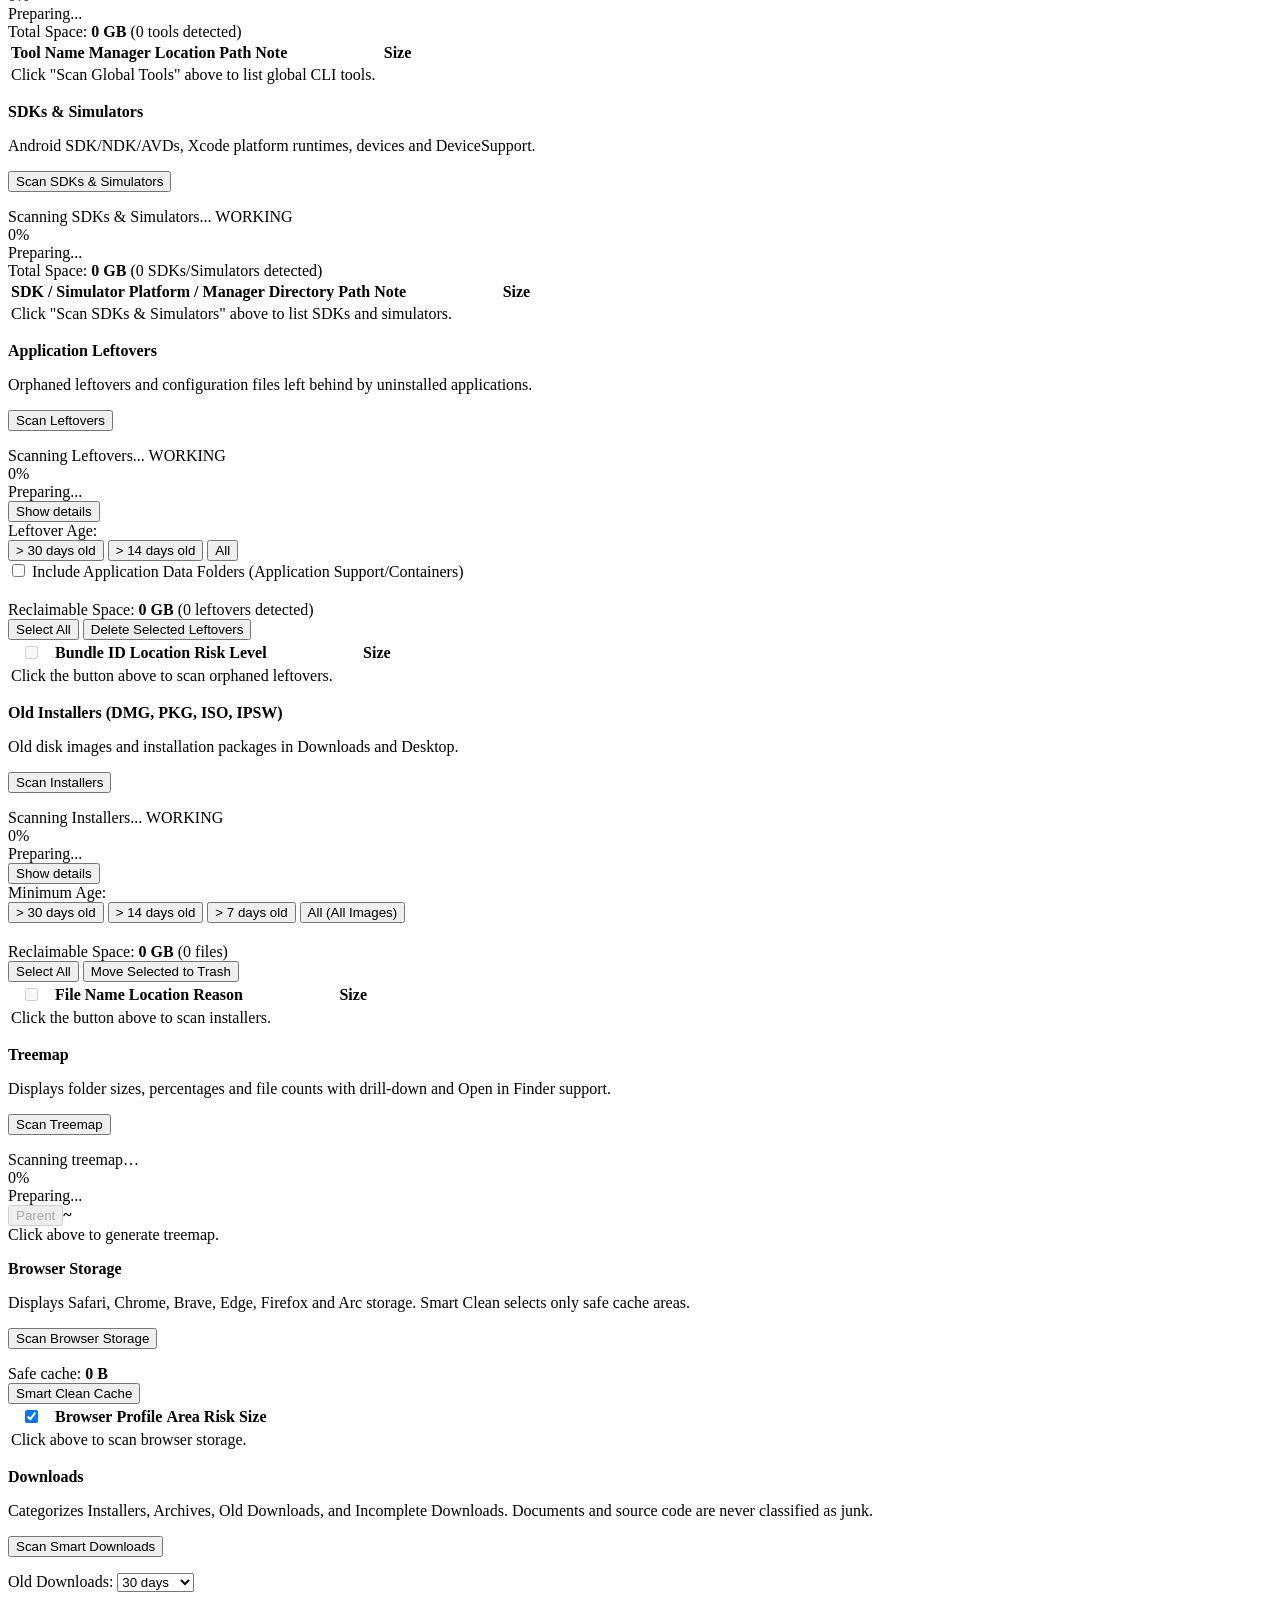
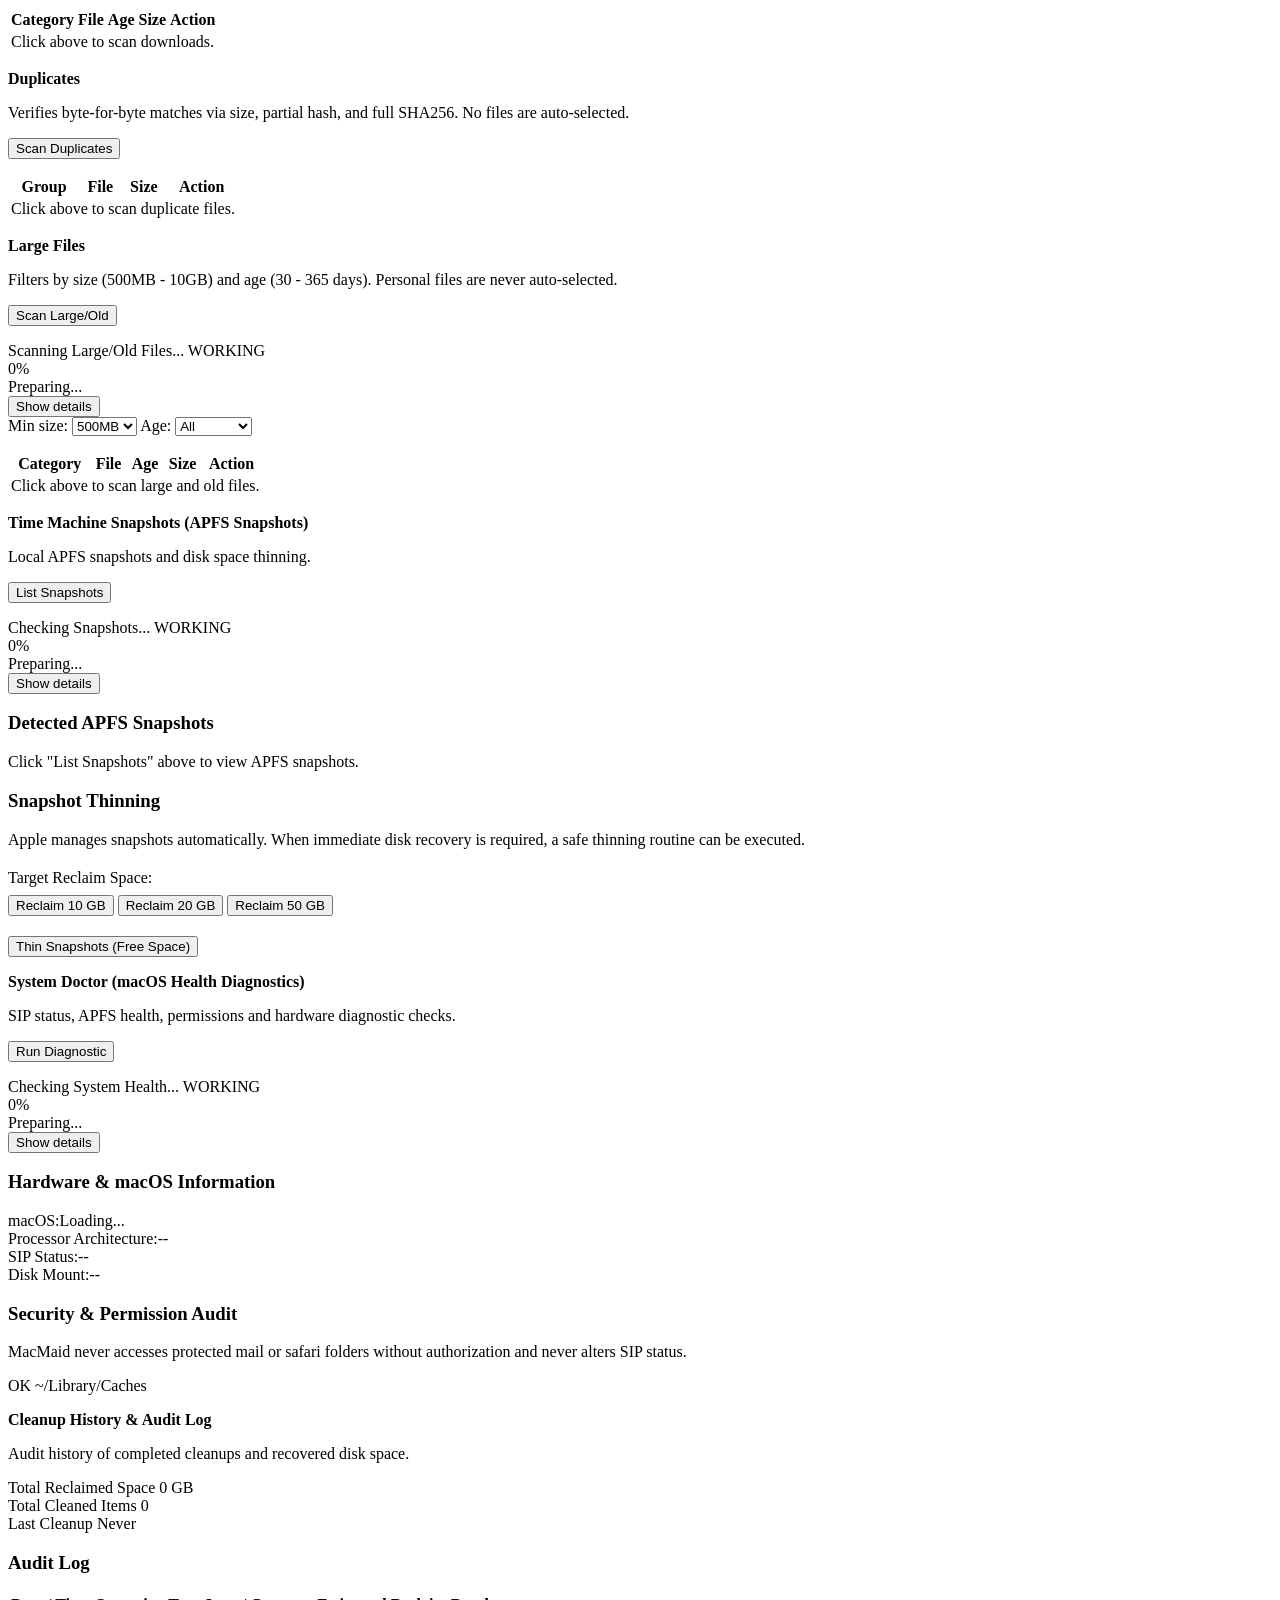
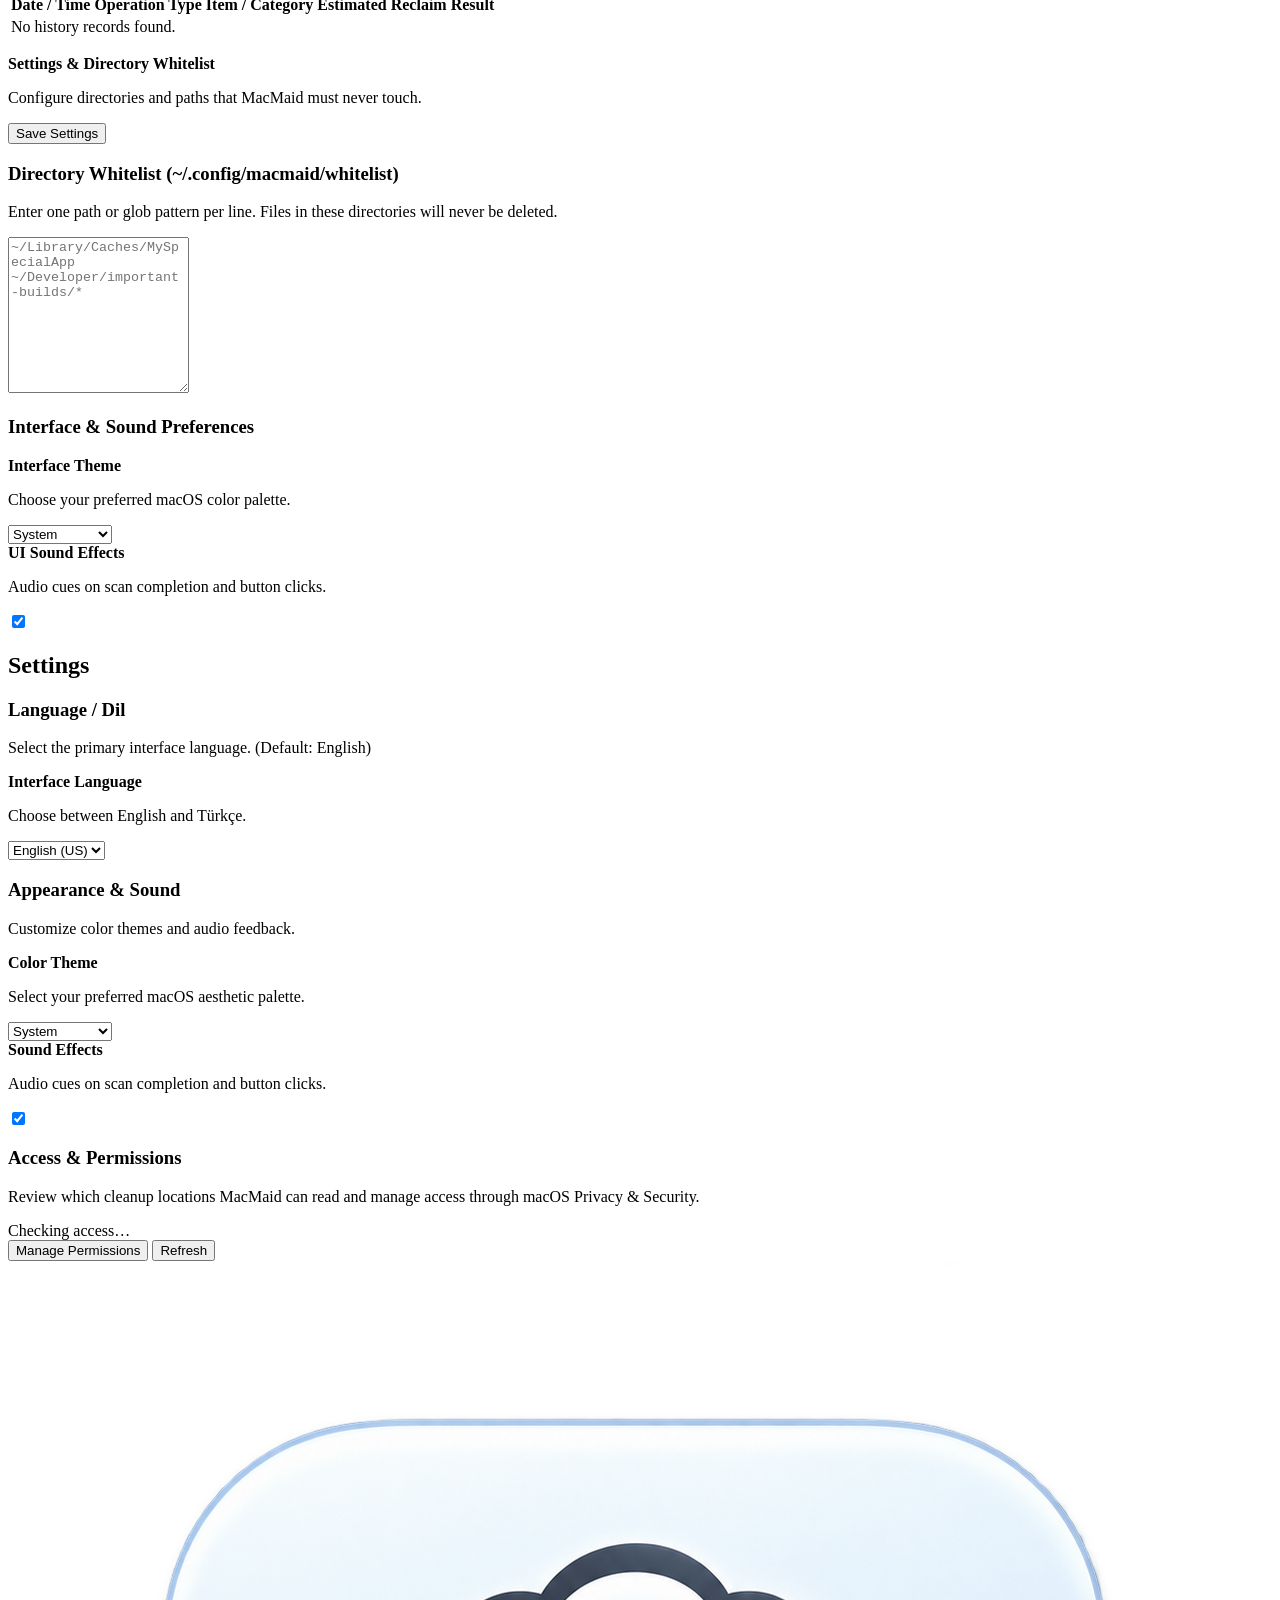
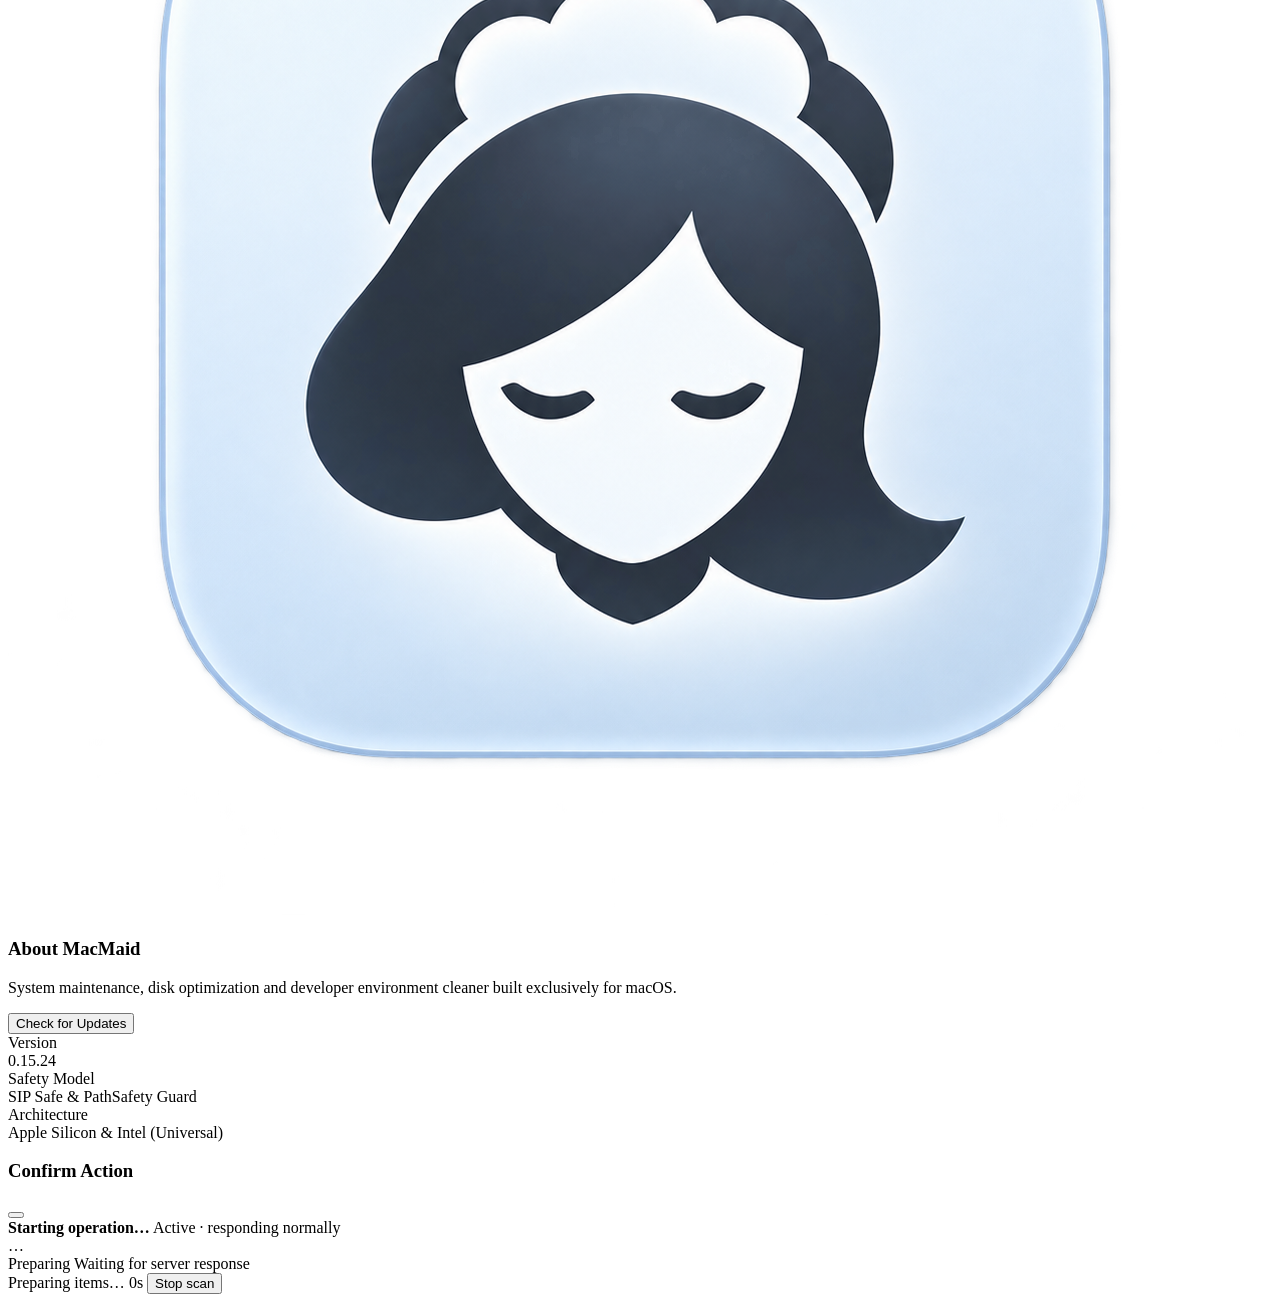
==== commit 00d3aba3: "Give every empty CLI result a single clear line (#19) - analyze: bare "Largest files" header is skip" ====
--- a/src/macmaid/WebUI/index.html
+++ b/src/macmaid/WebUI/index.html
@@ -2039,7 +2039,7 @@
               <div class="settings-info-grid">
                 <div class="settings-info-tile">
                   <div class="settings-info-label" data-i18n="settings.version_label">Version</div>
-                  <div class="settings-info-value settings-info-mono">0.15.23</div>
+                  <div class="settings-info-value settings-info-mono">0.15.24</div>
                 </div>
                 <div class="settings-info-tile">
                   <div class="settings-info-label" data-i18n="settings.safety_label">Safety Model</div>
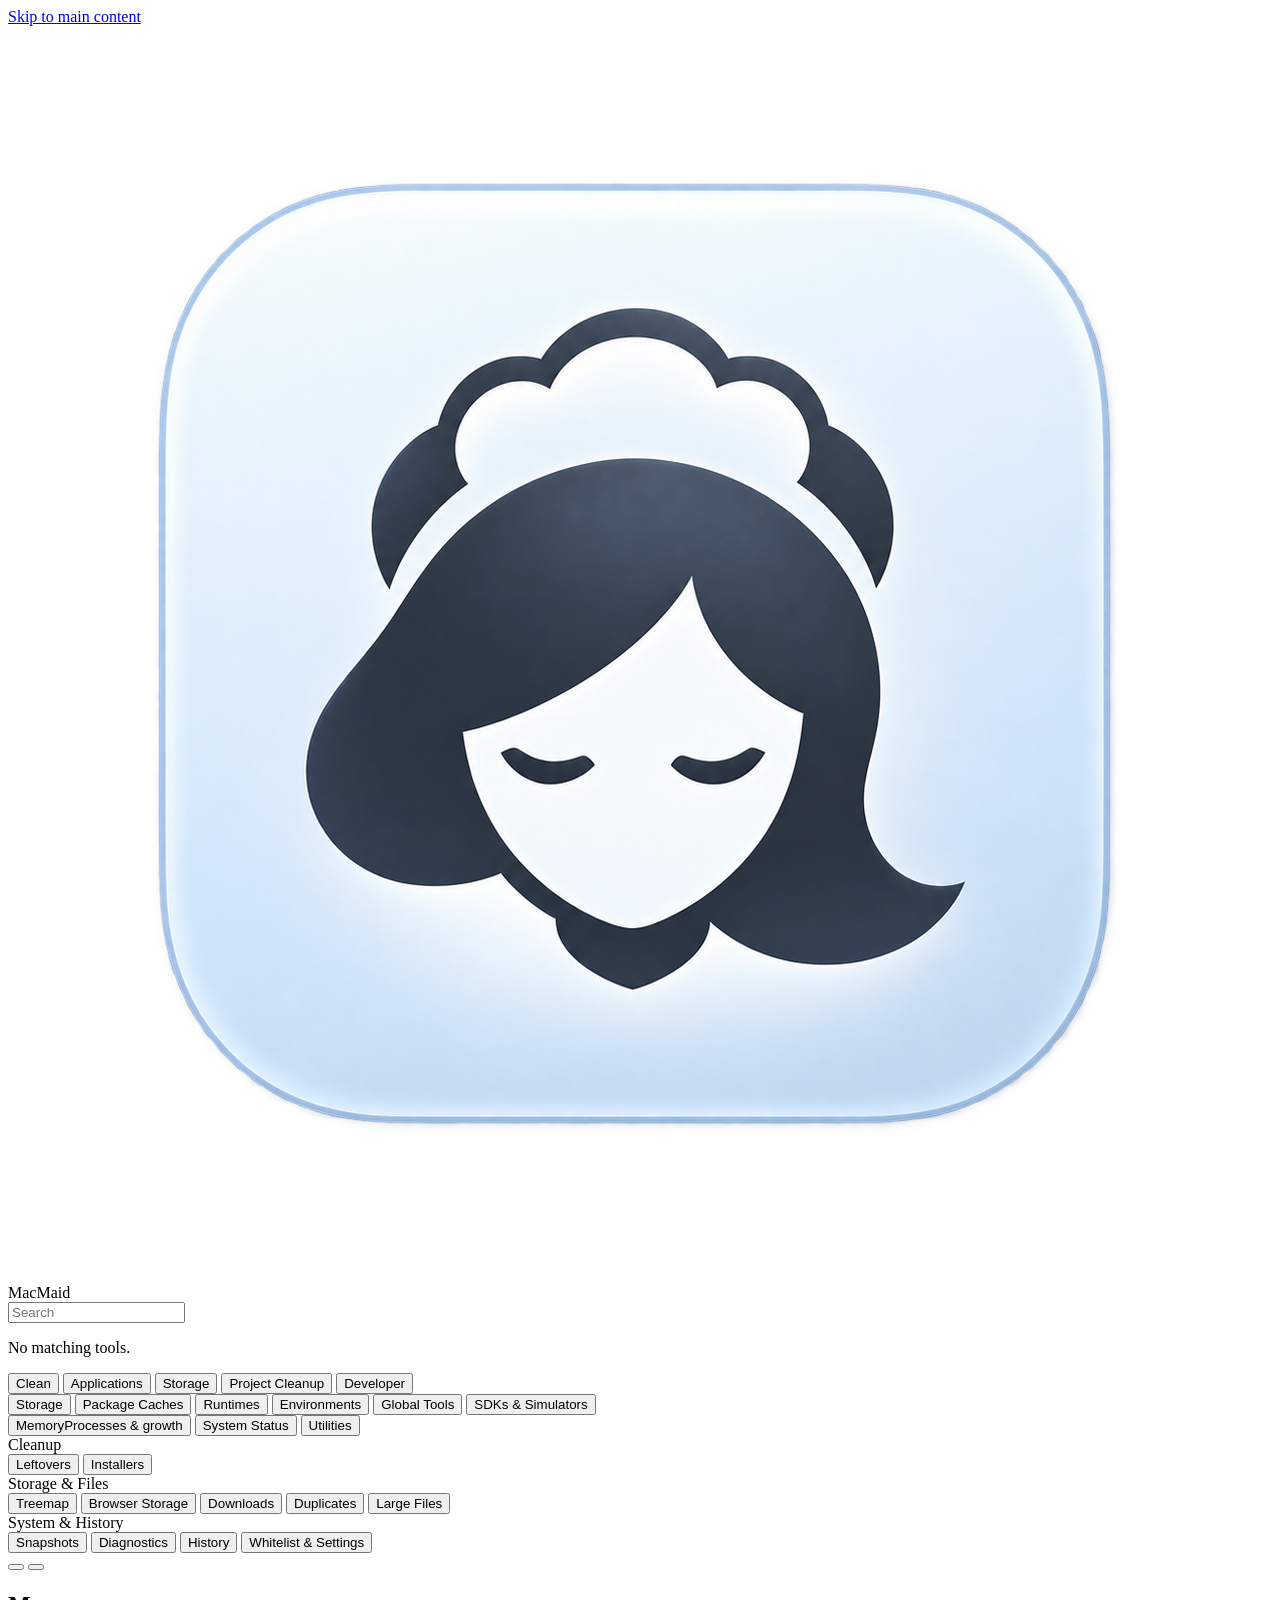
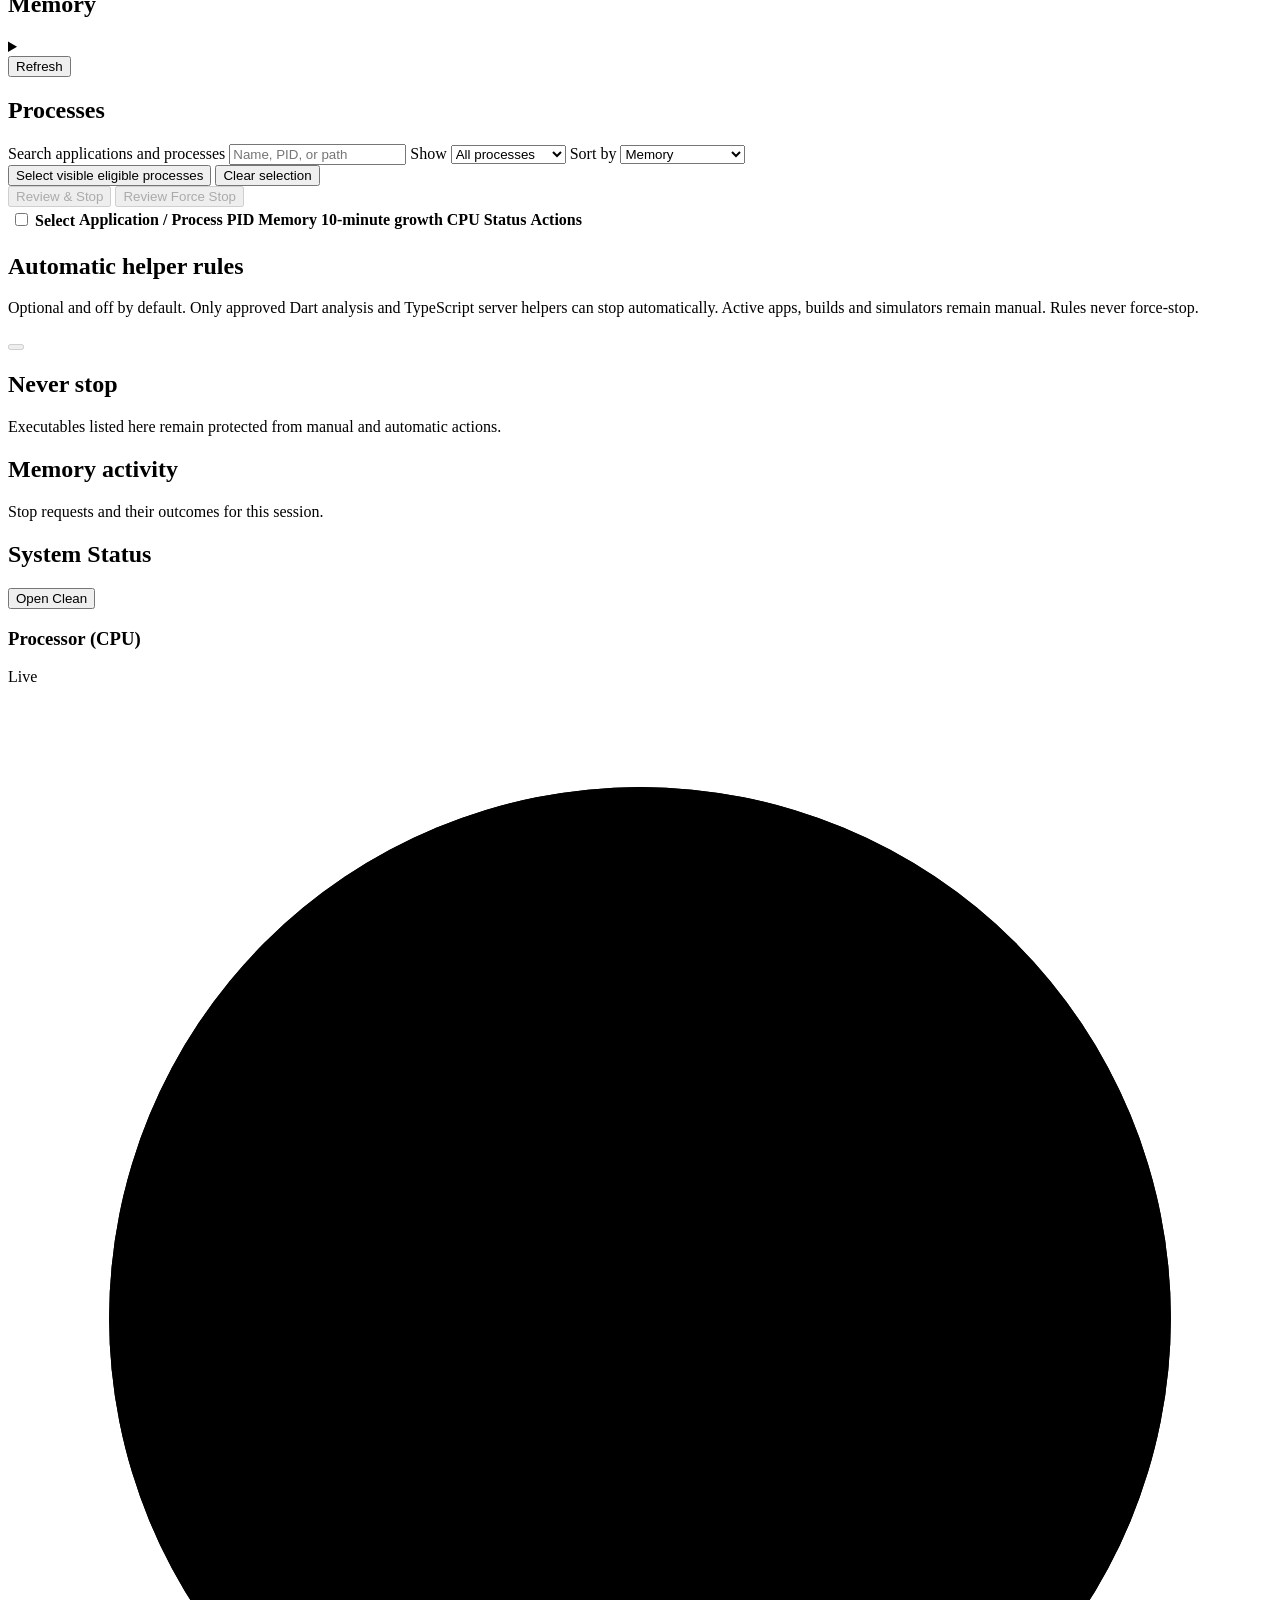
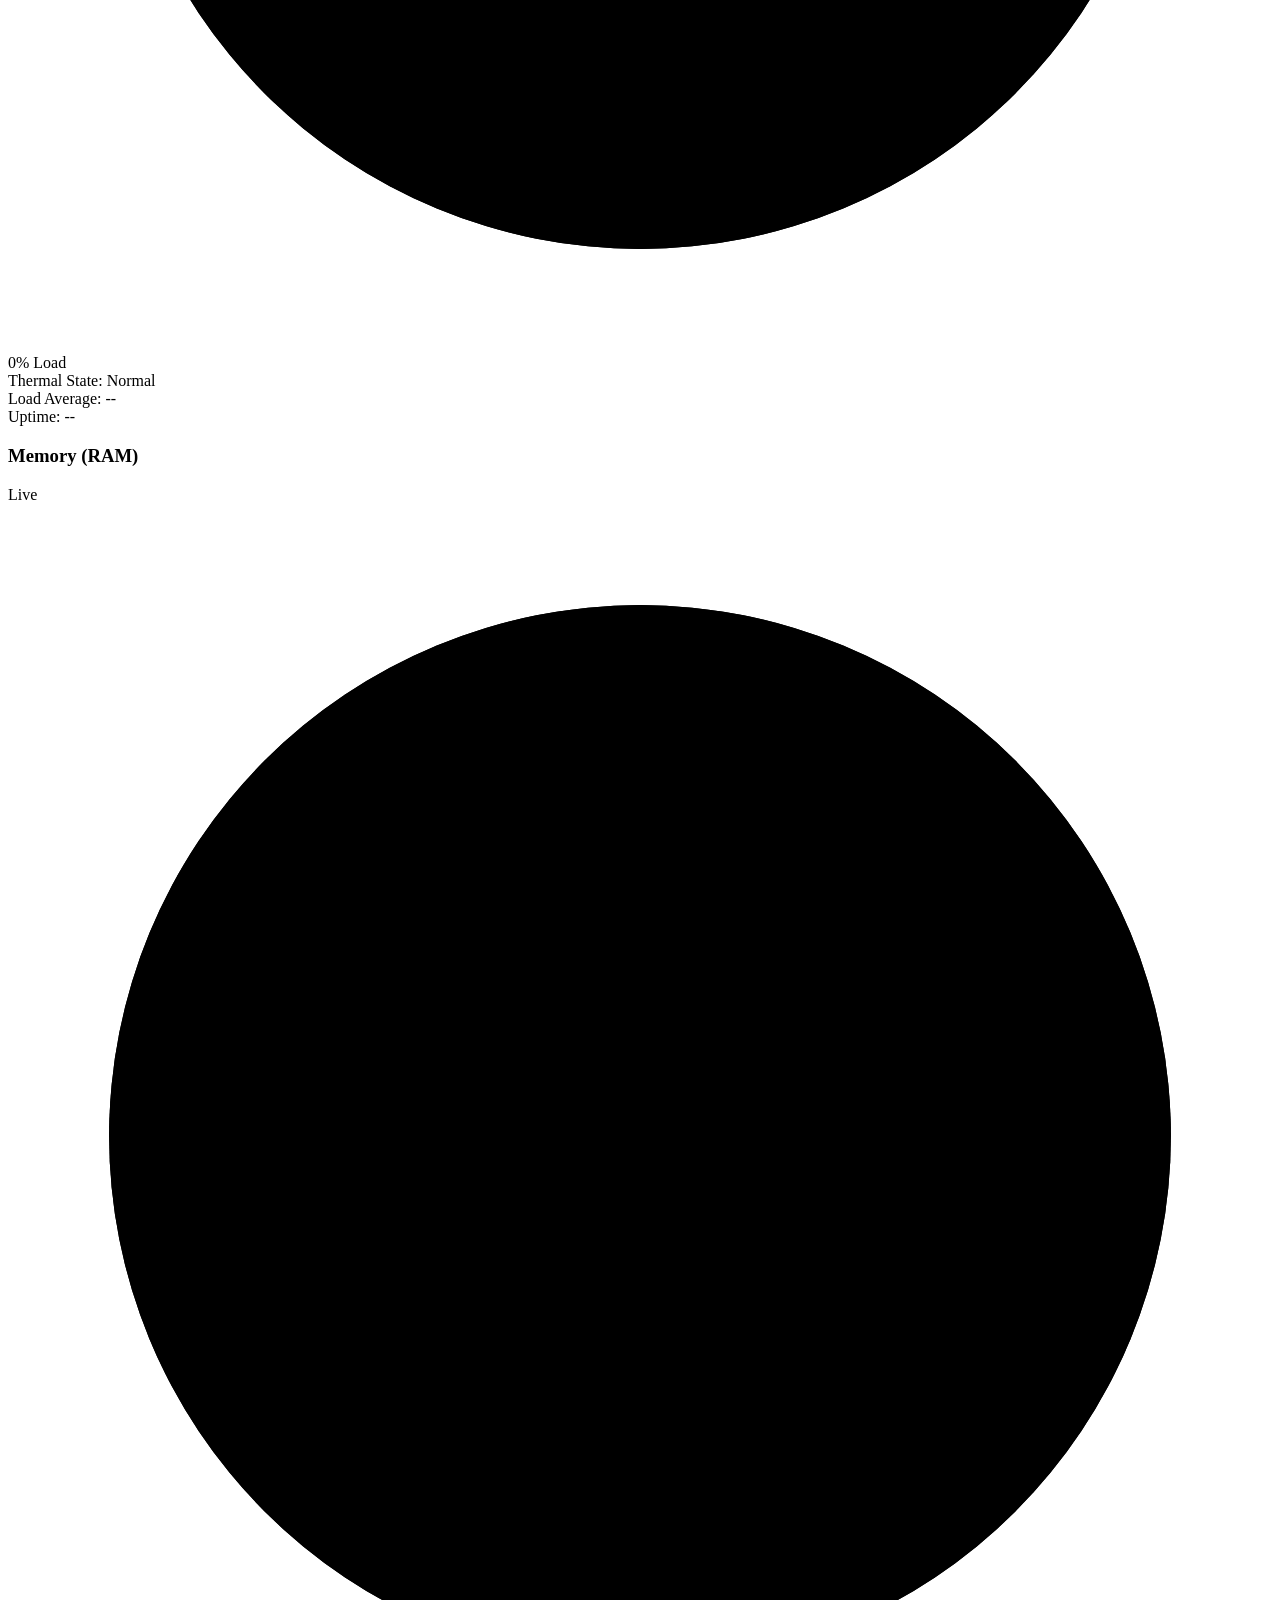
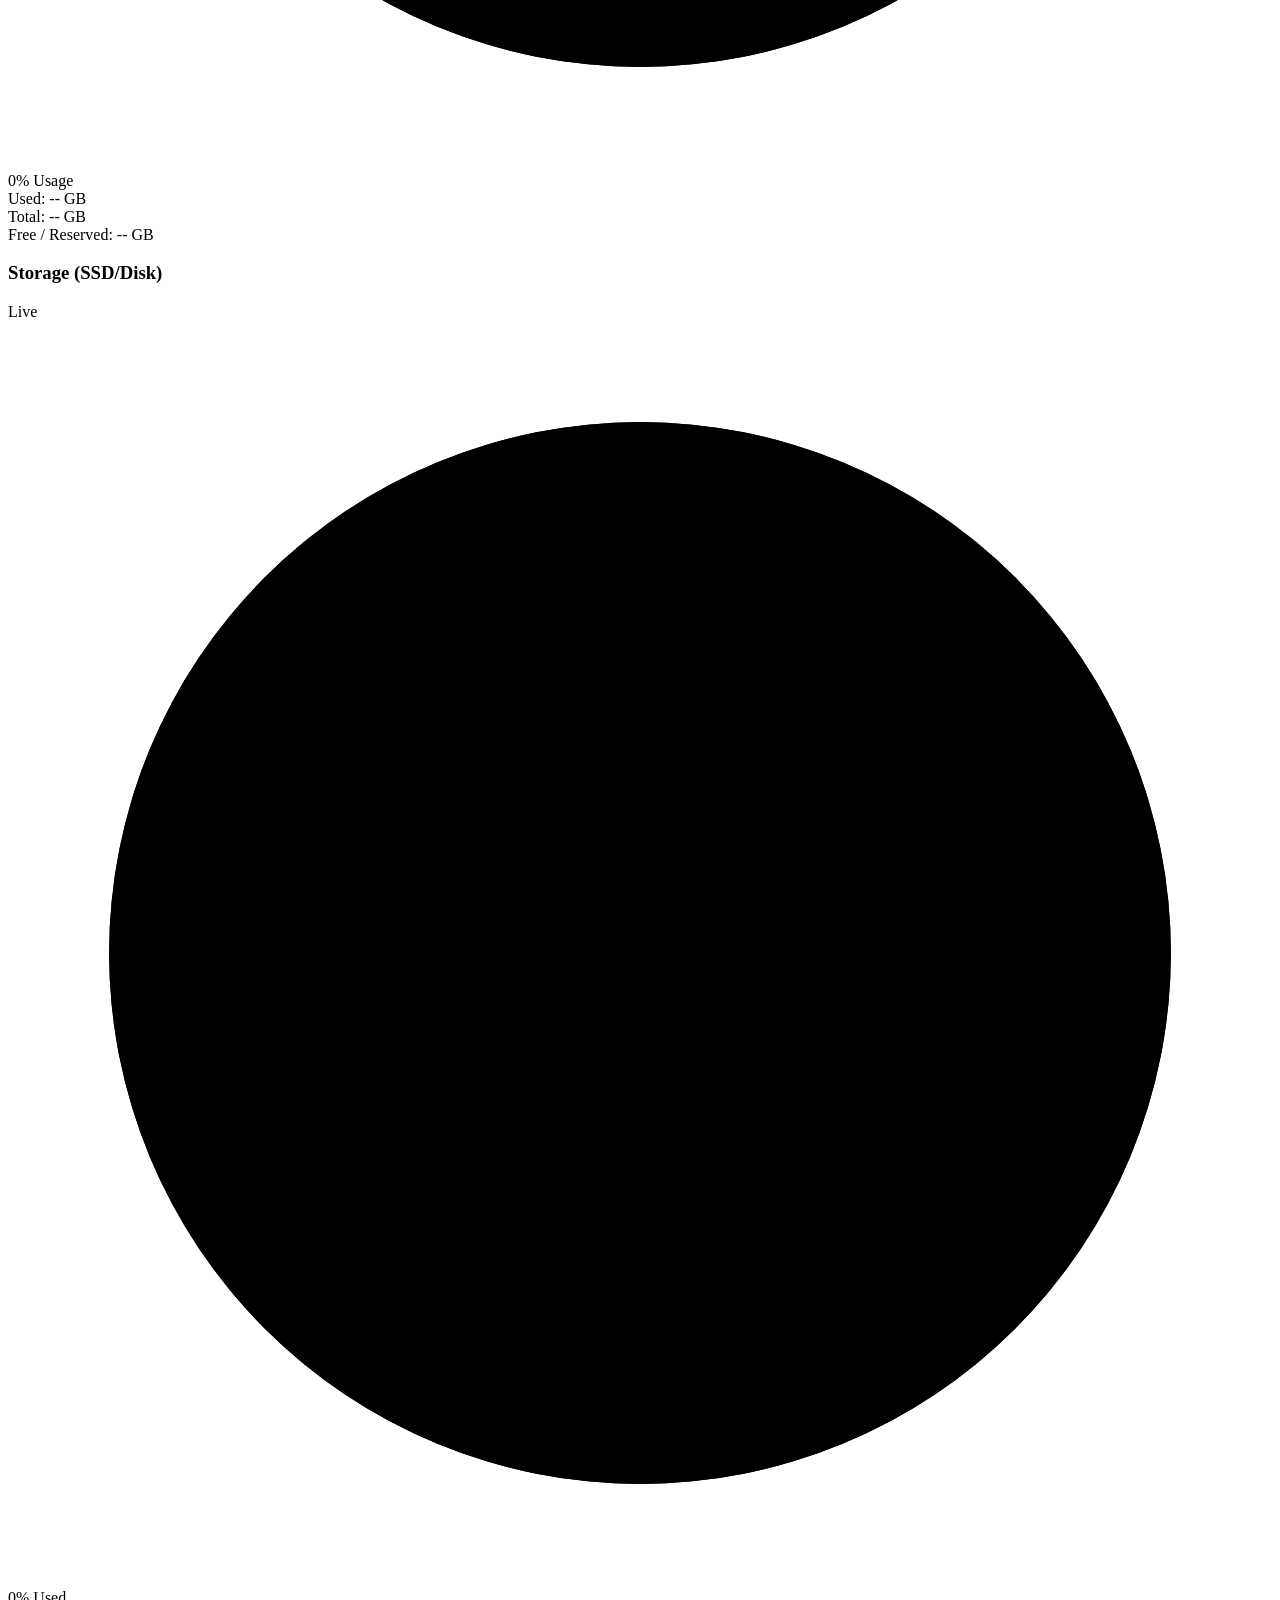
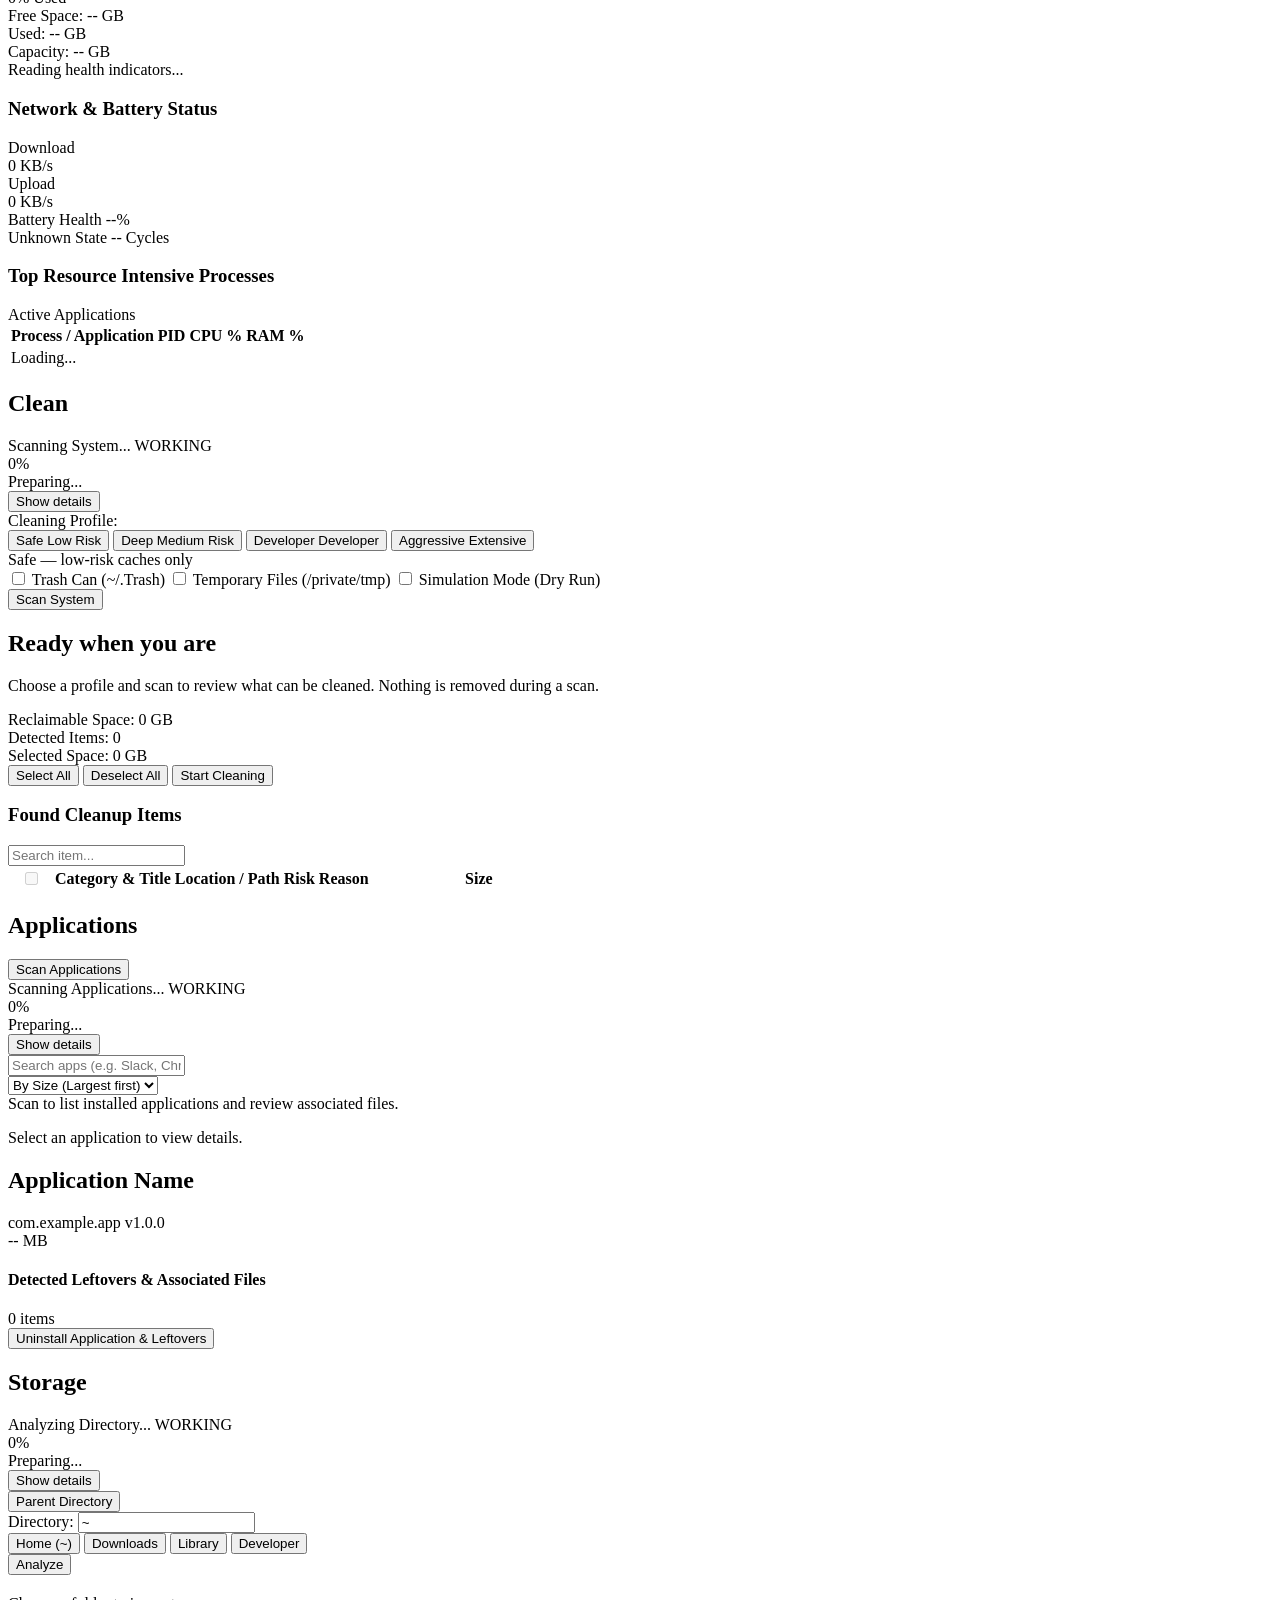
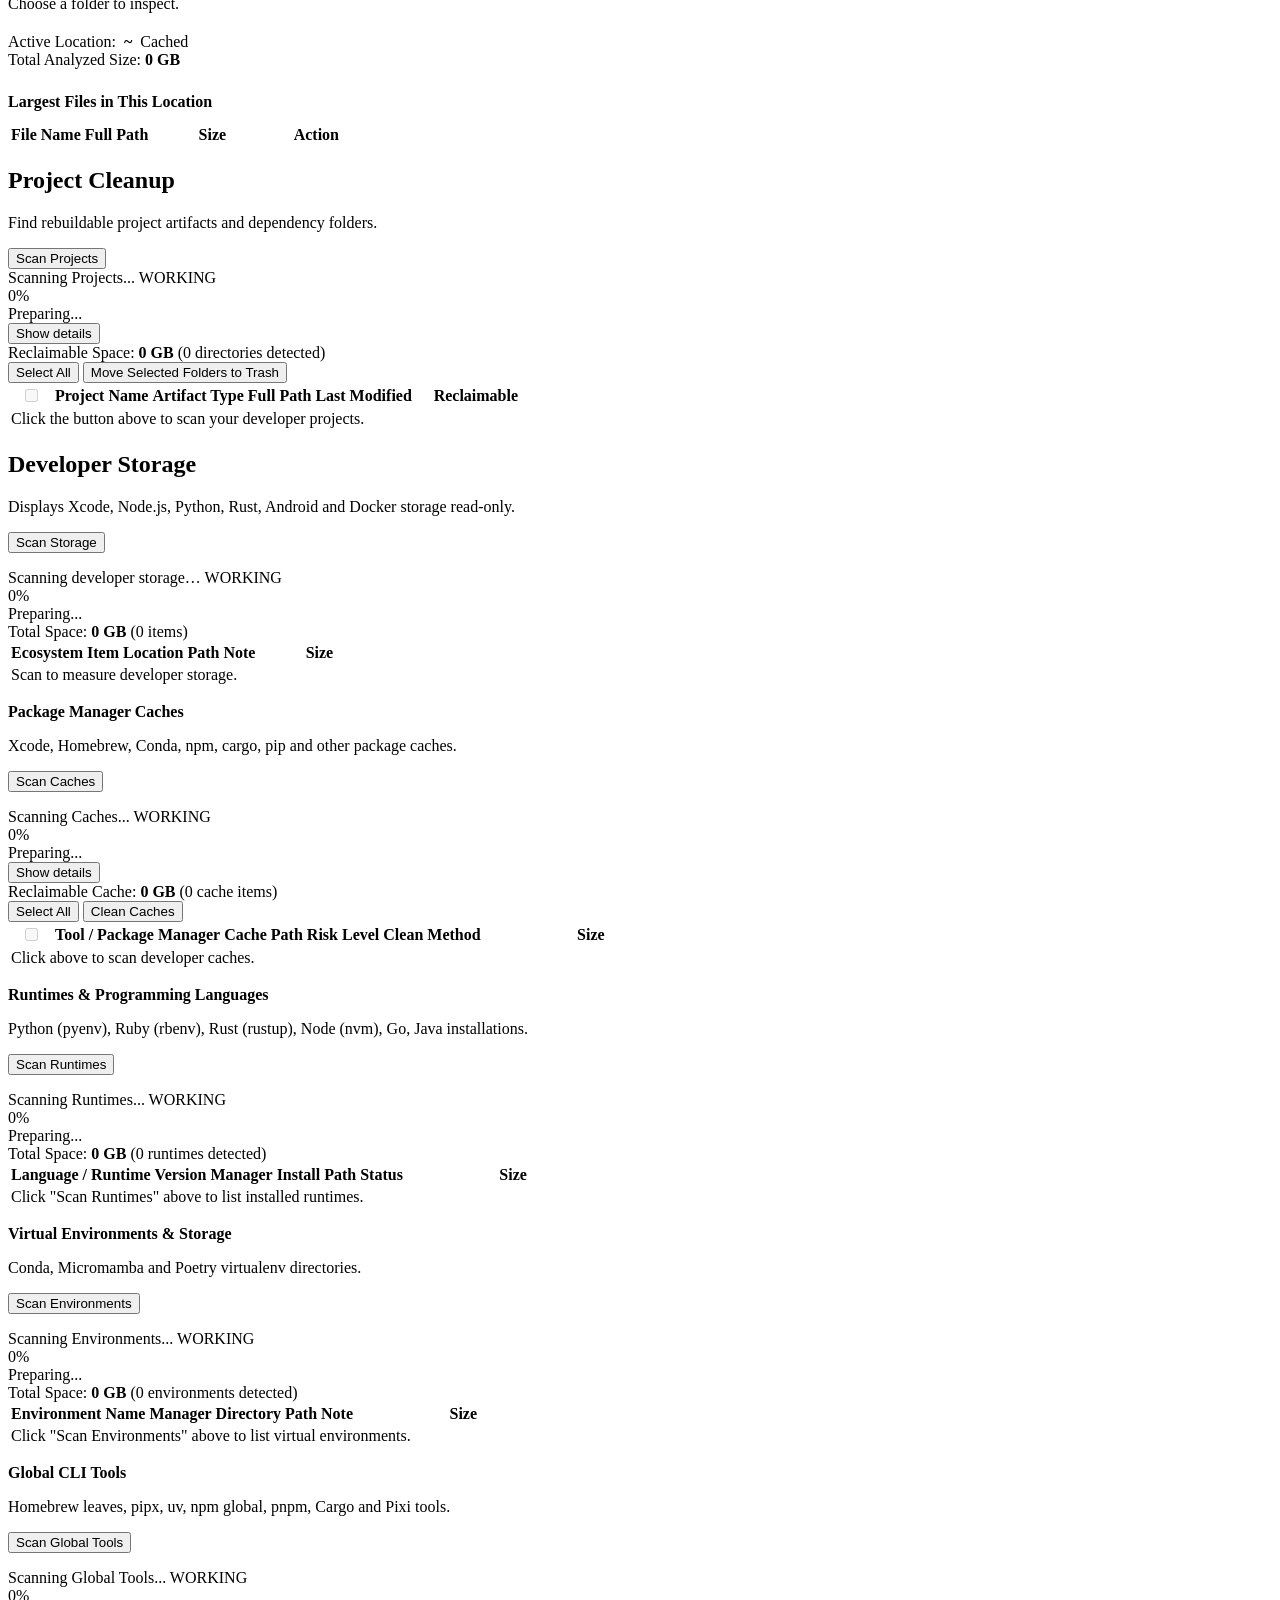
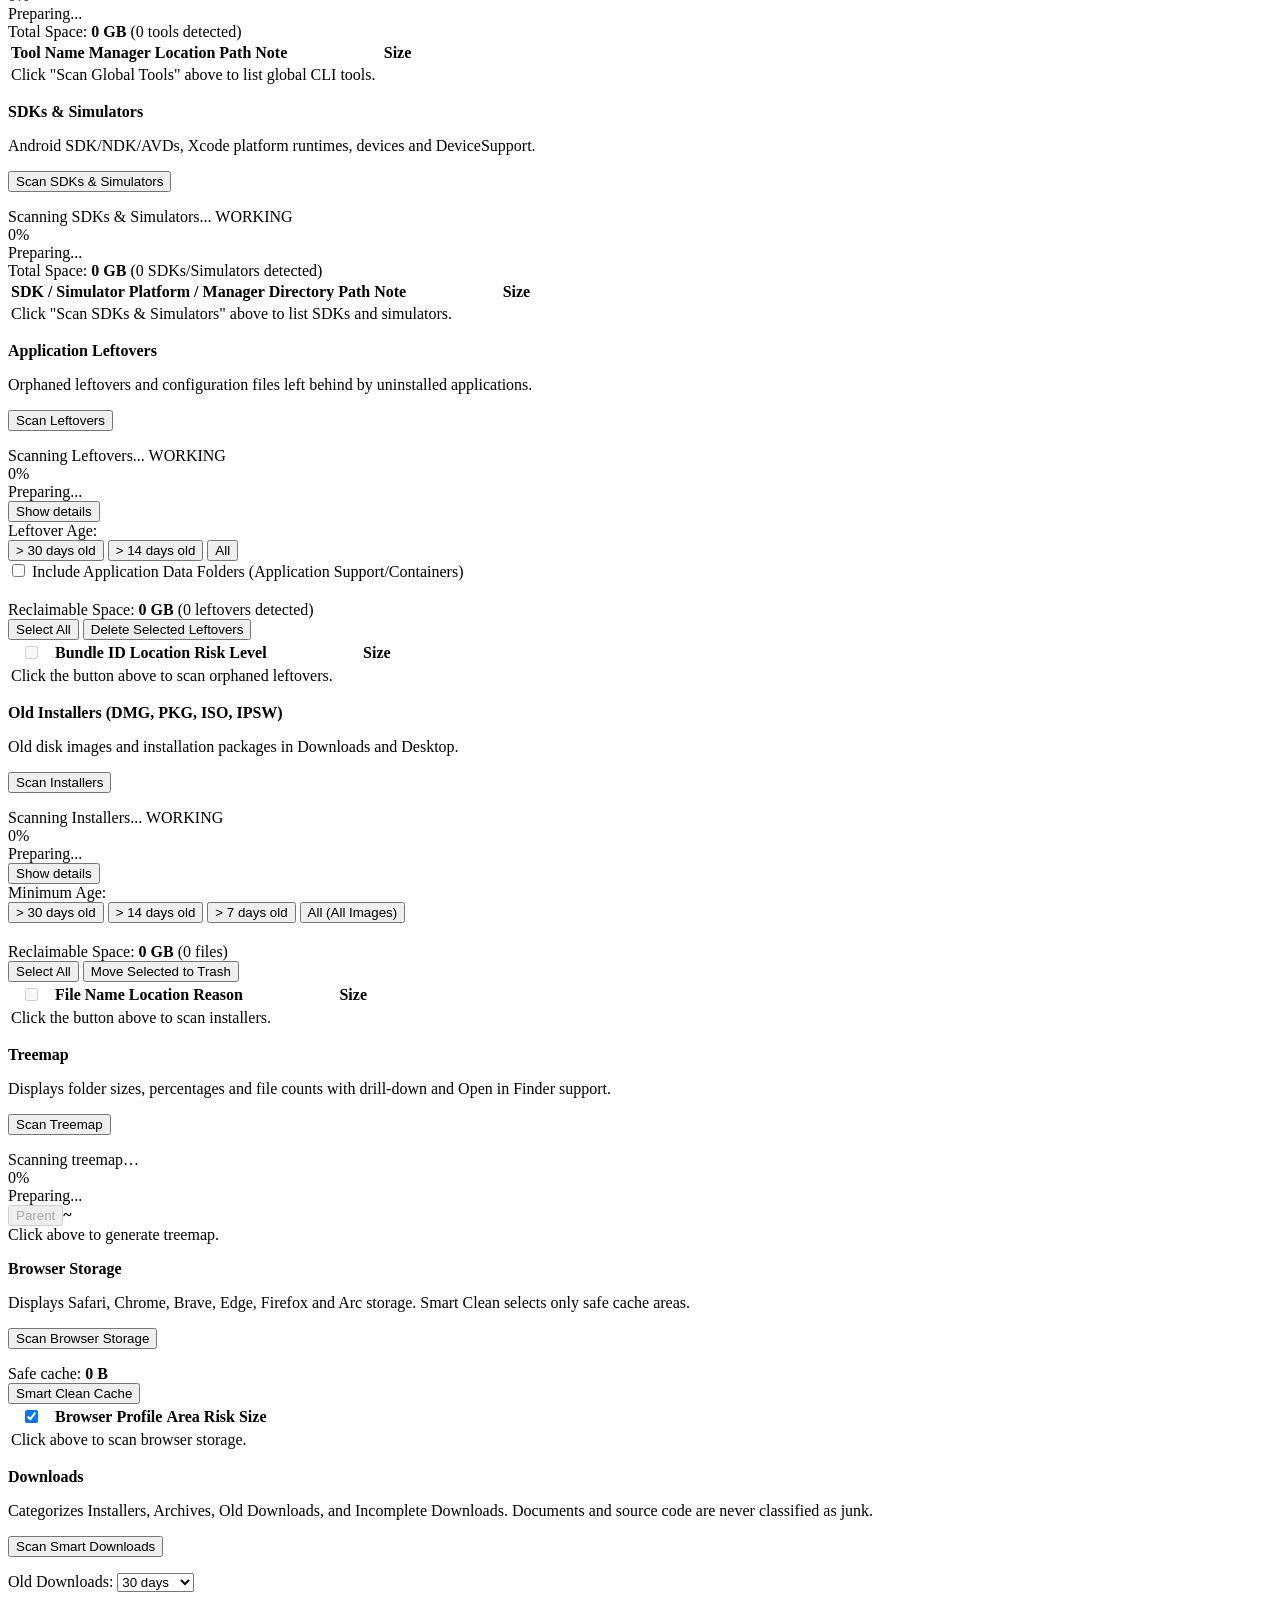
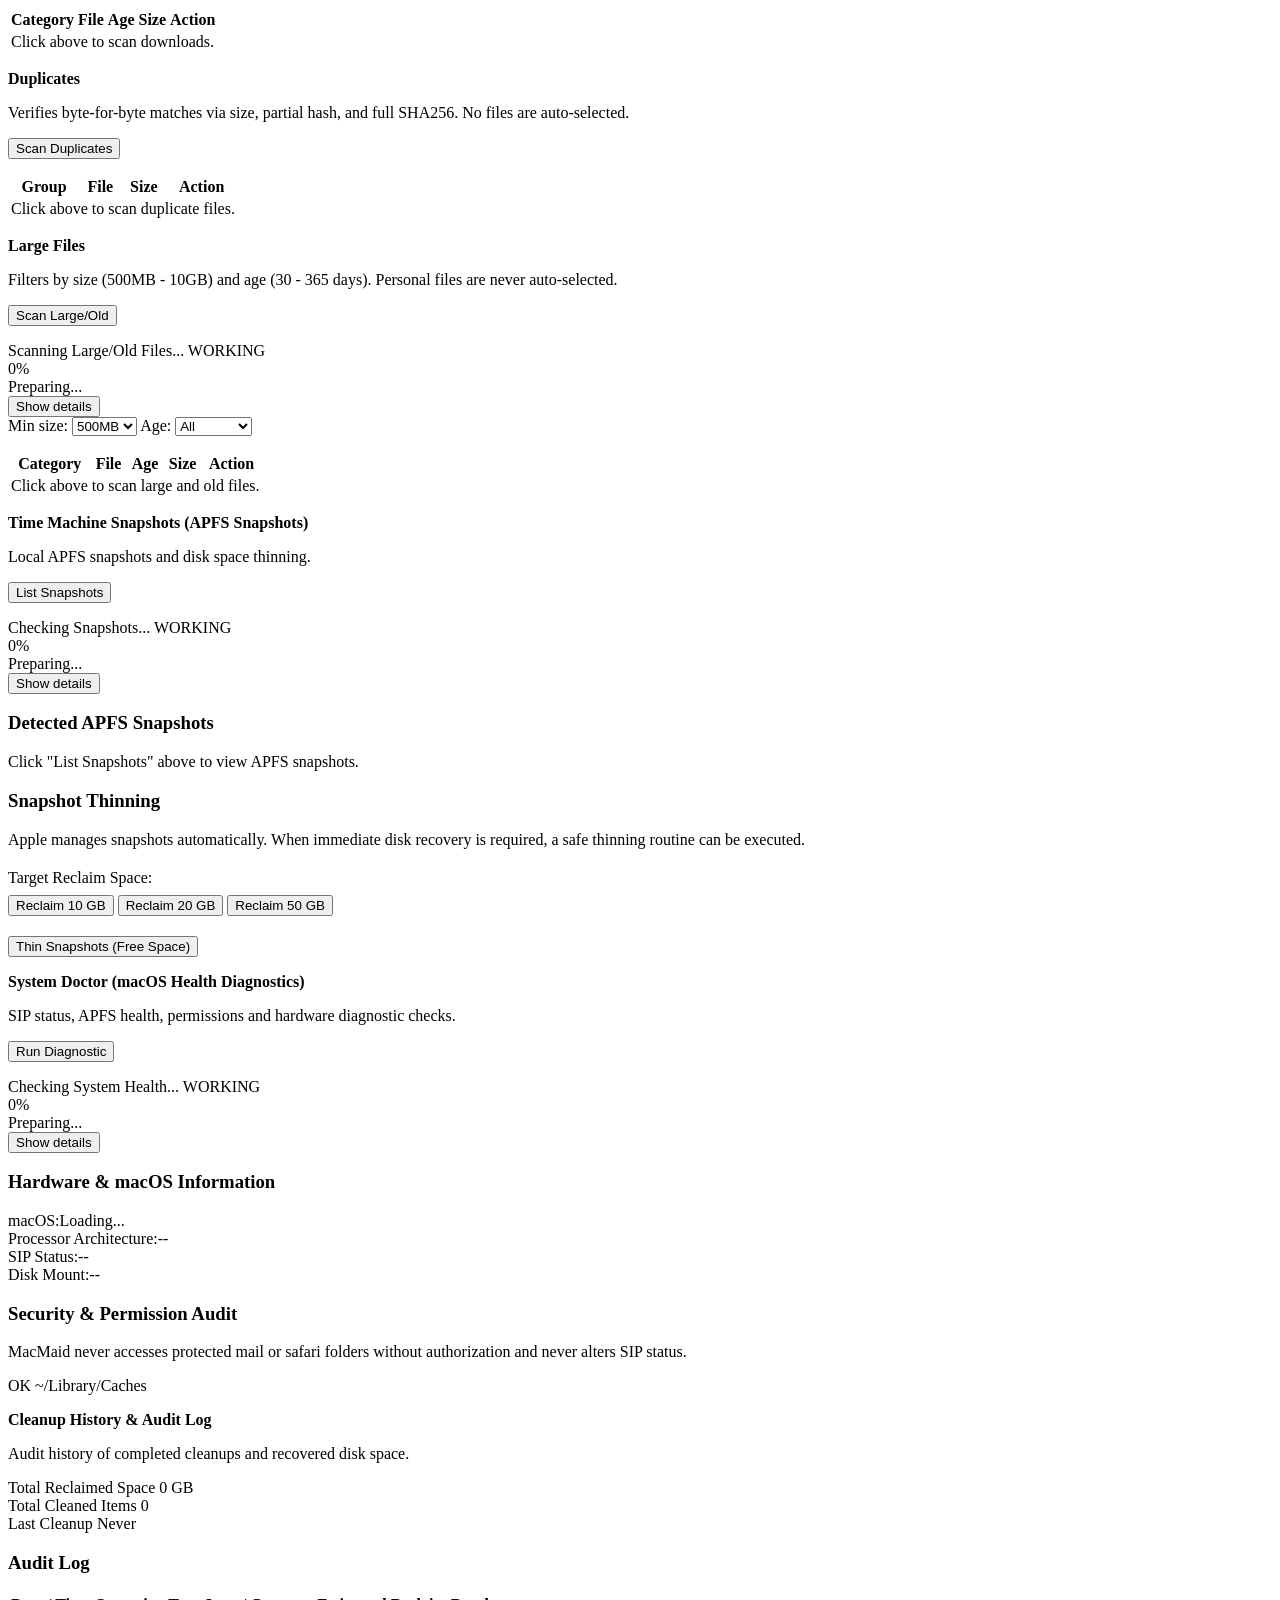
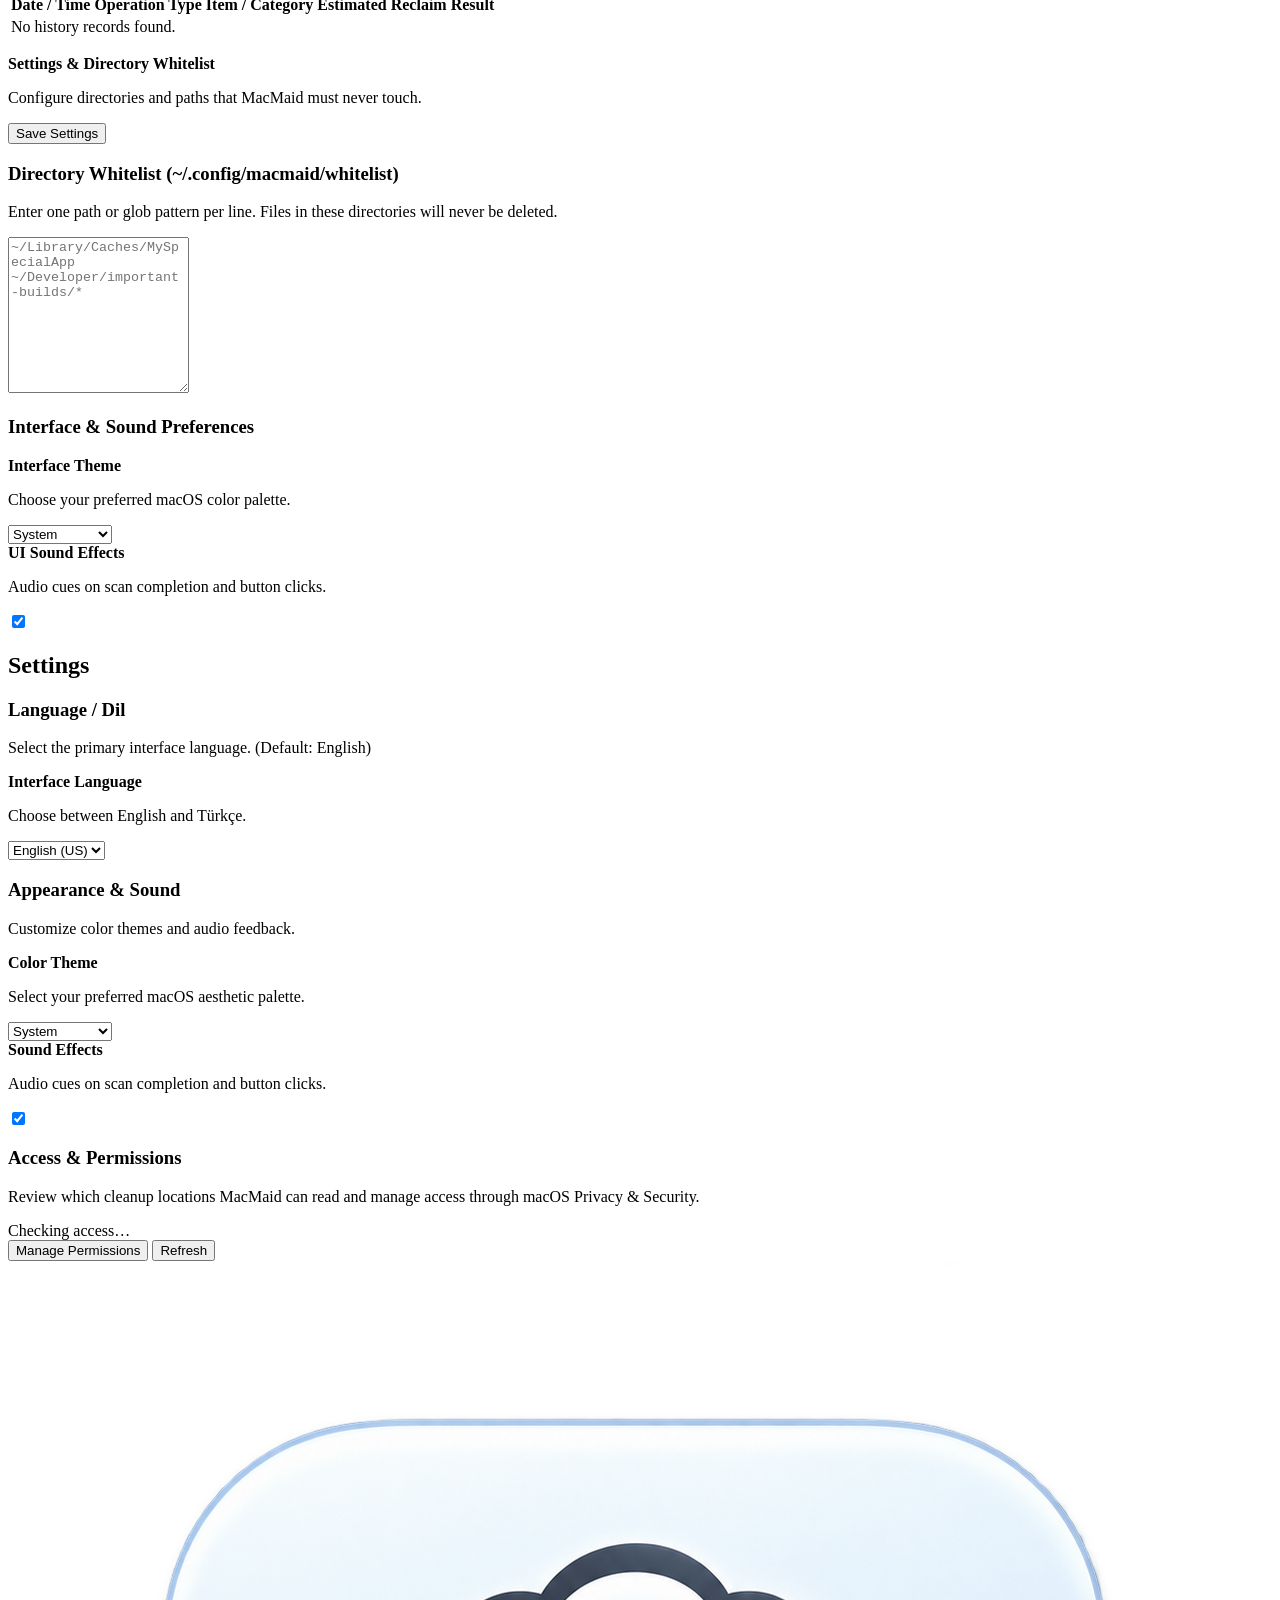
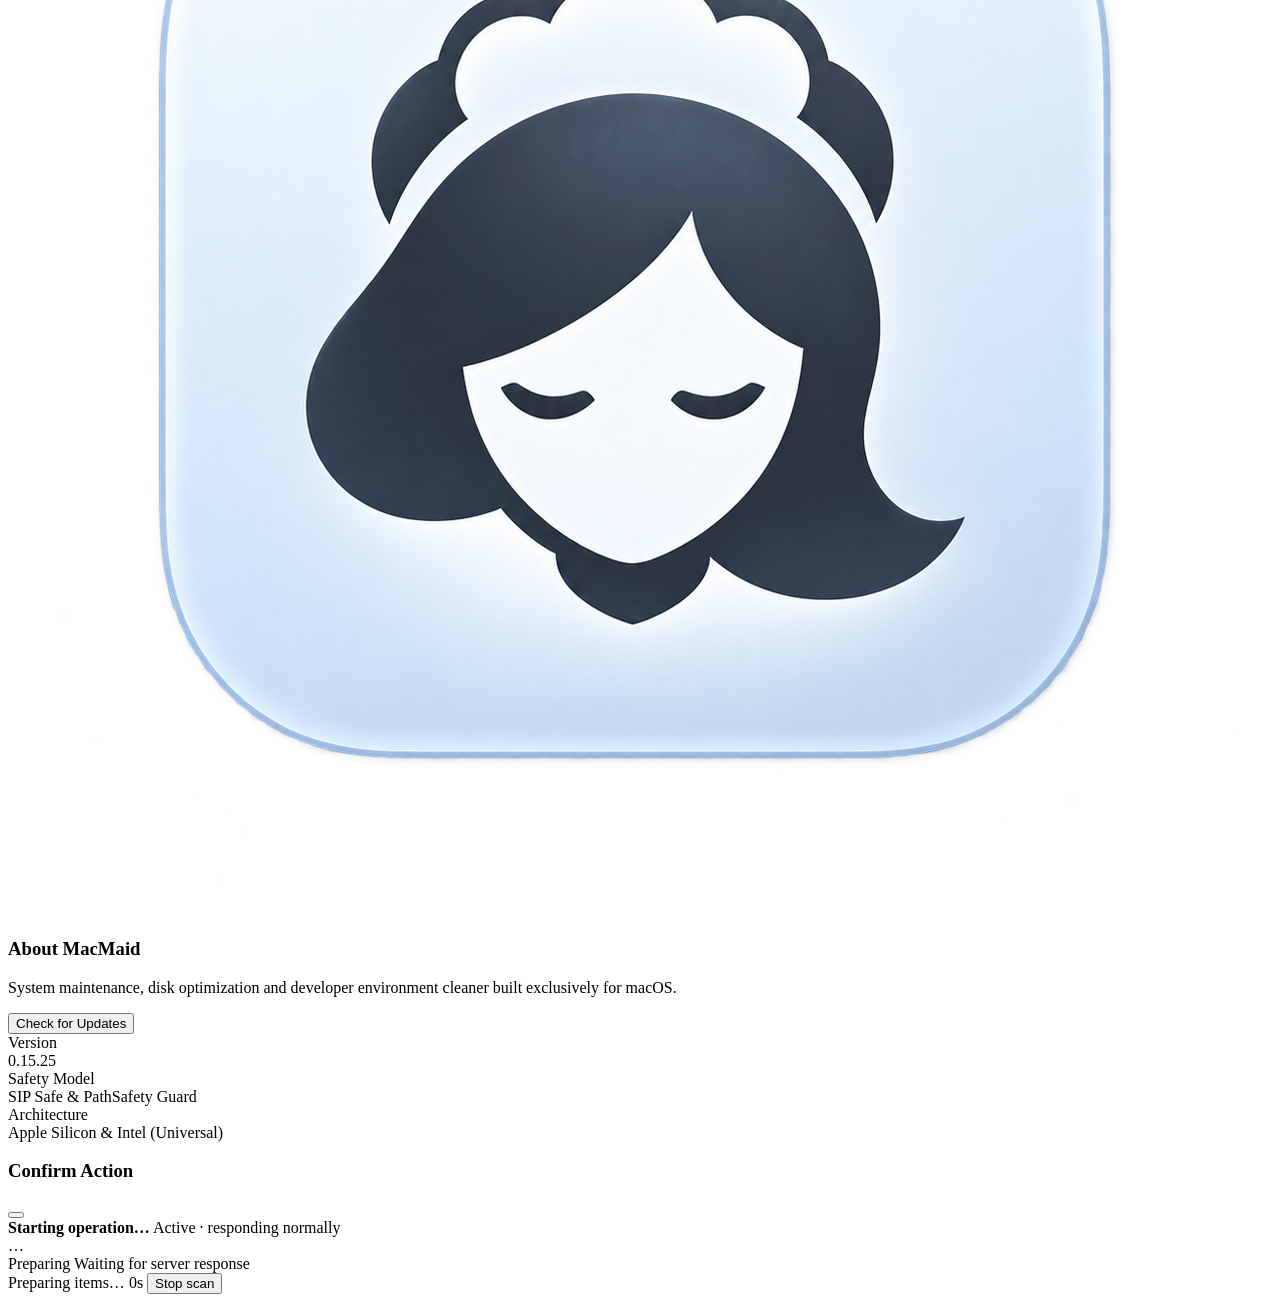
==== commit 0929b470: "Give every subcommand a --help description (#14) Only memory had help text; macmaid --help listed 26" ====
--- a/src/macmaid/WebUI/index.html
+++ b/src/macmaid/WebUI/index.html
@@ -2039,7 +2039,7 @@
               <div class="settings-info-grid">
                 <div class="settings-info-tile">
                   <div class="settings-info-label" data-i18n="settings.version_label">Version</div>
-                  <div class="settings-info-value settings-info-mono">0.15.24</div>
+                  <div class="settings-info-value settings-info-mono">0.15.25</div>
                 </div>
                 <div class="settings-info-tile">
                   <div class="settings-info-label" data-i18n="settings.safety_label">Safety Model</div>
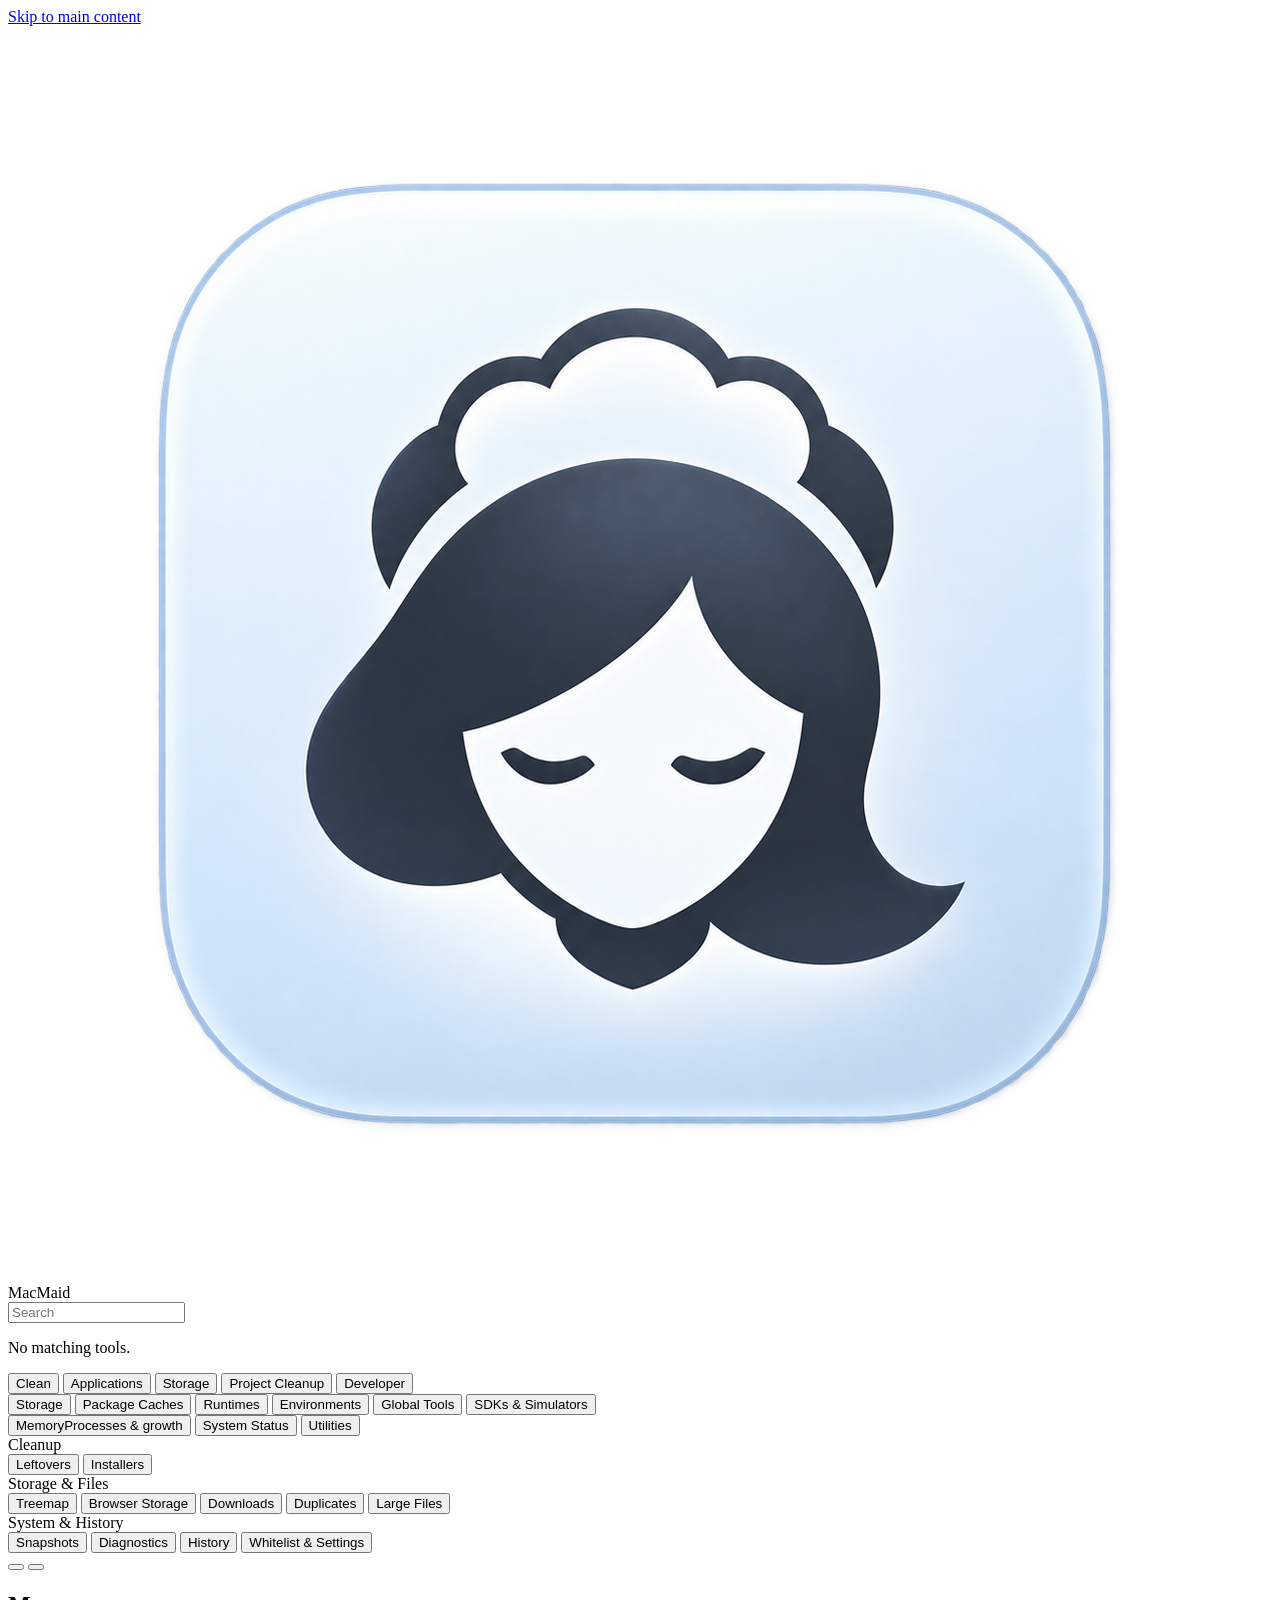
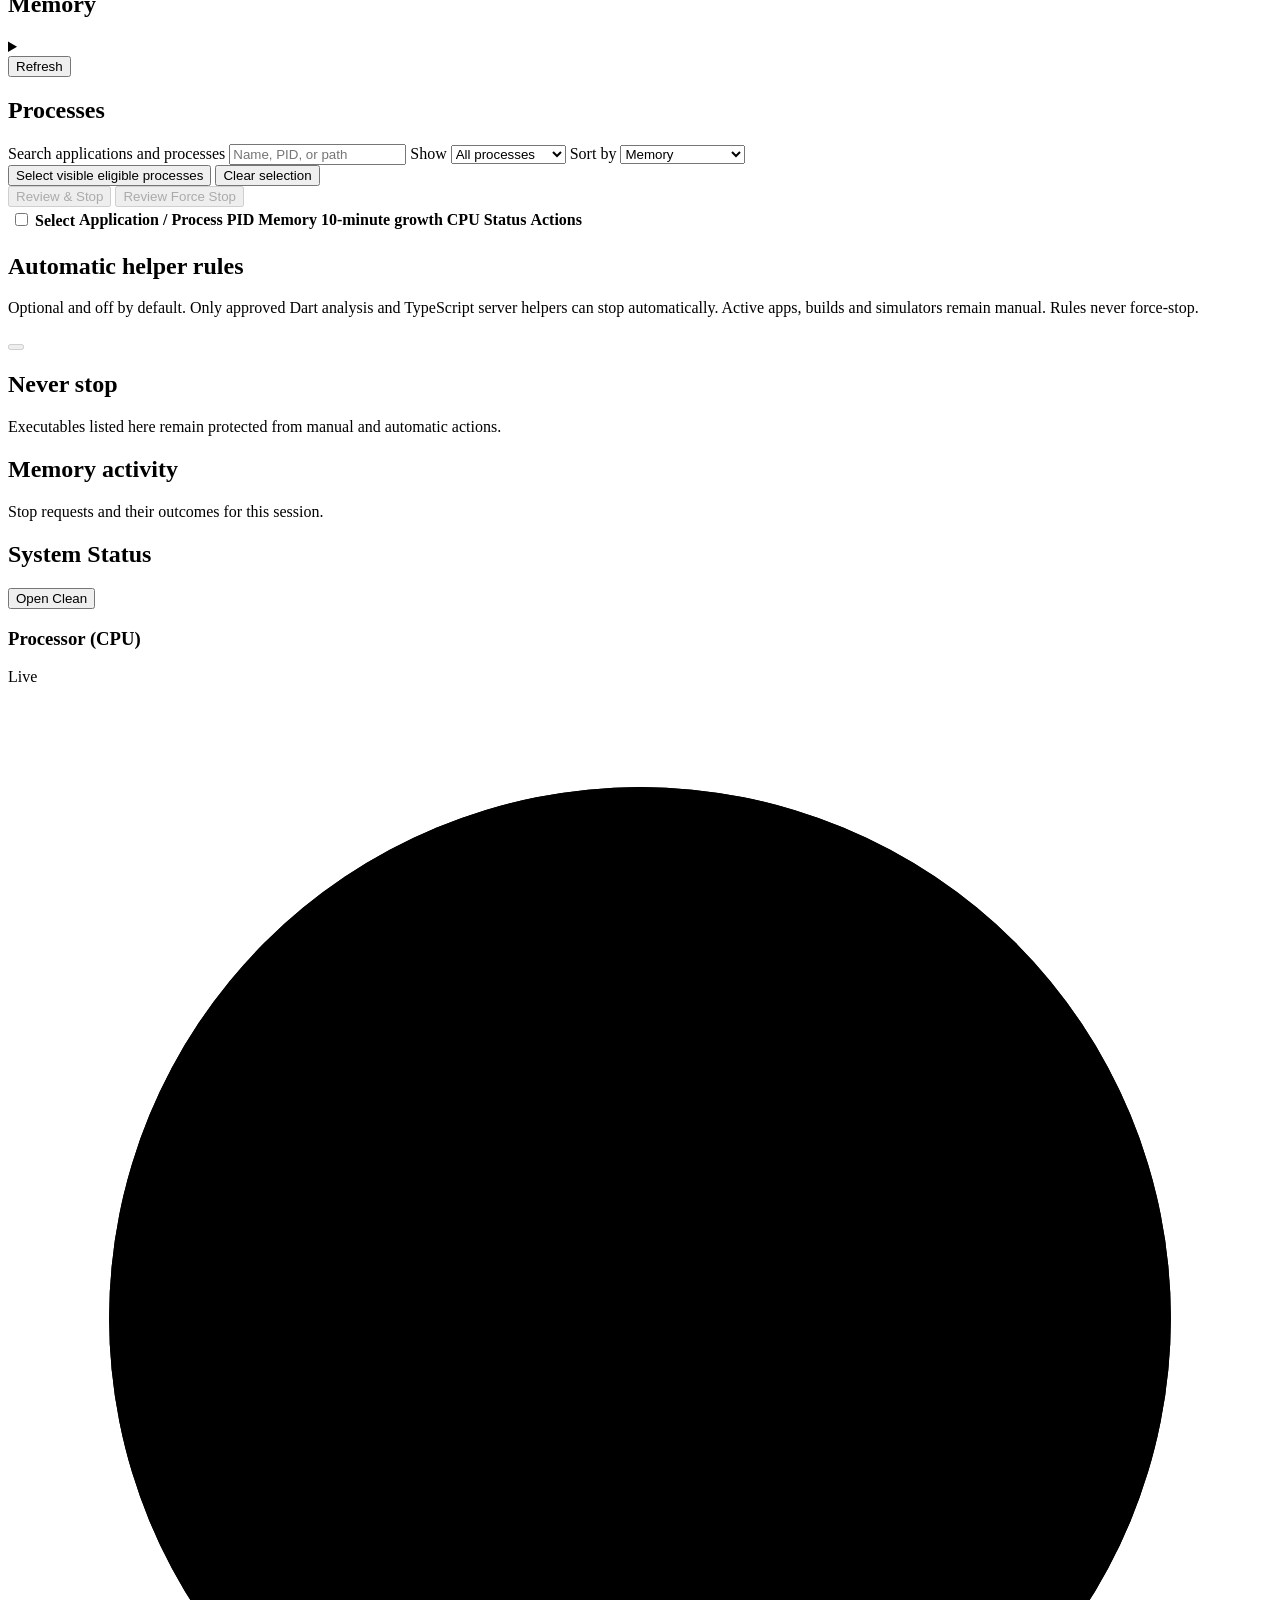
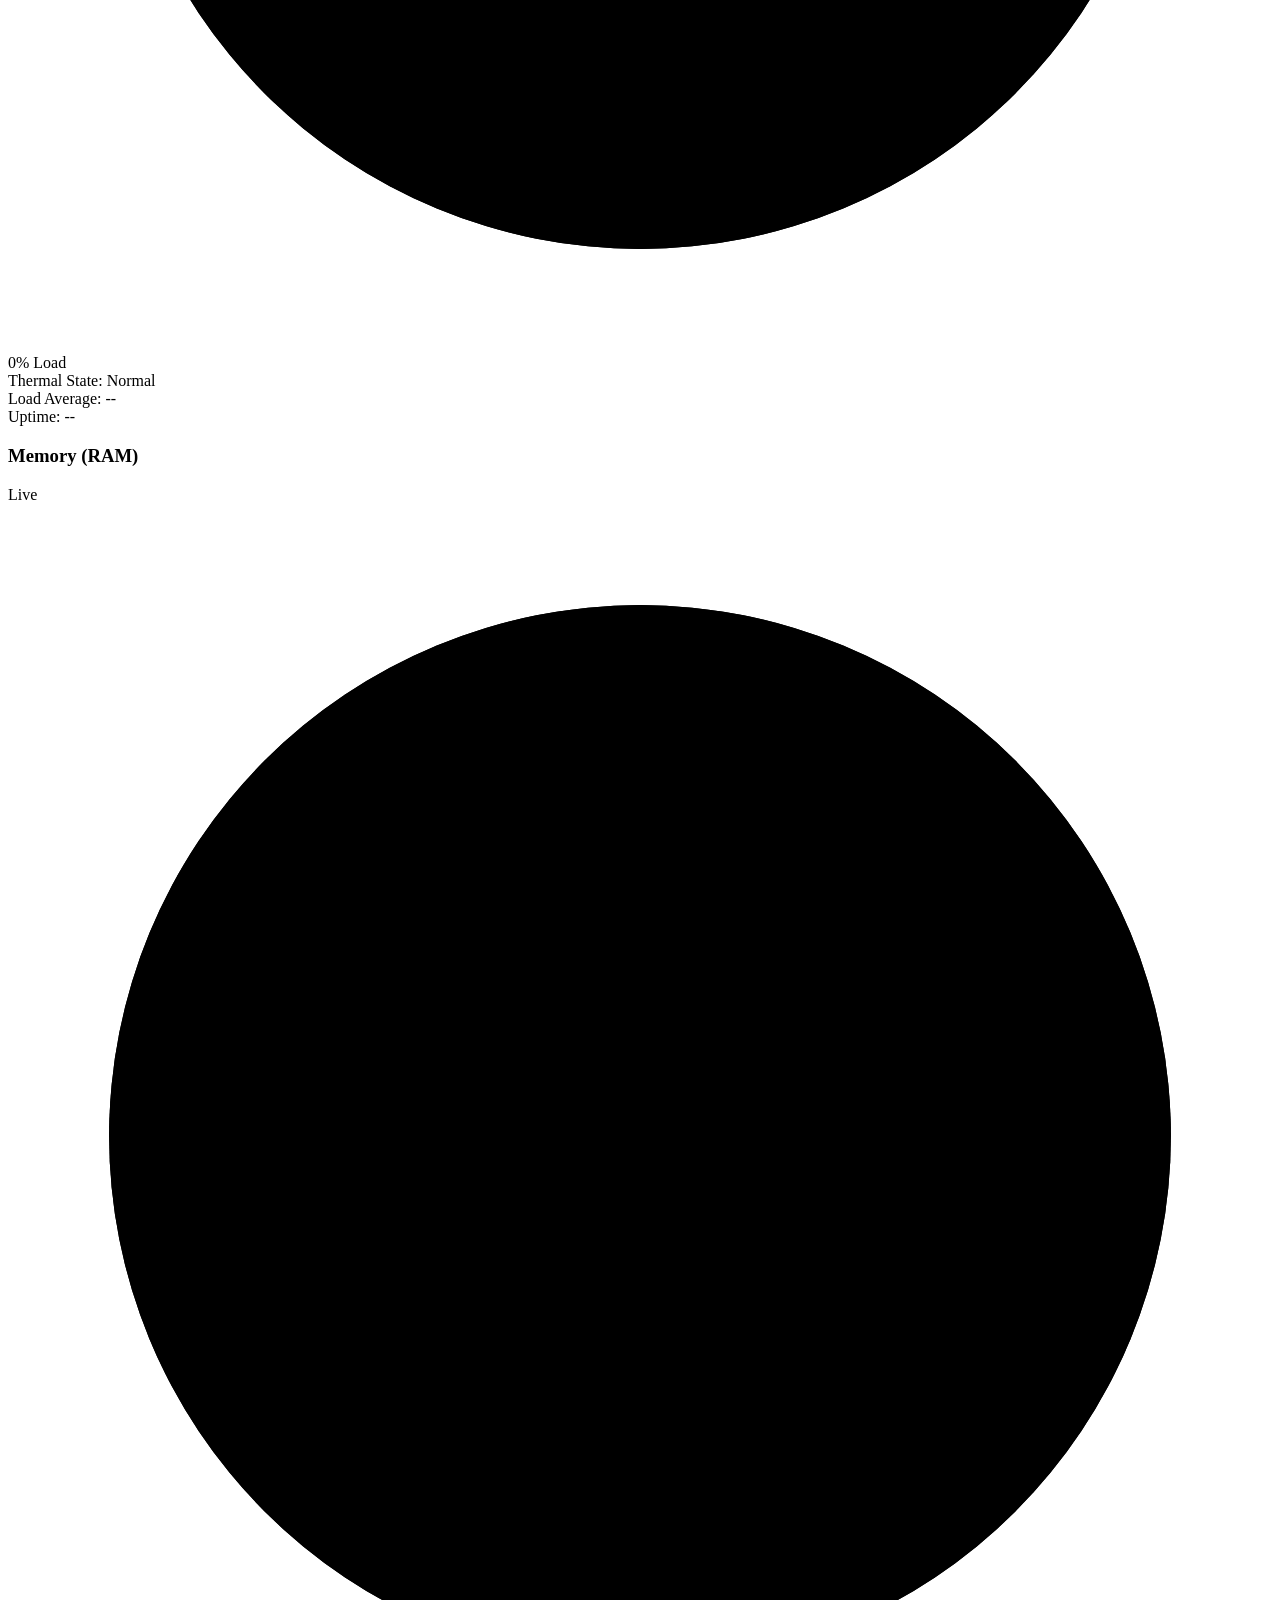
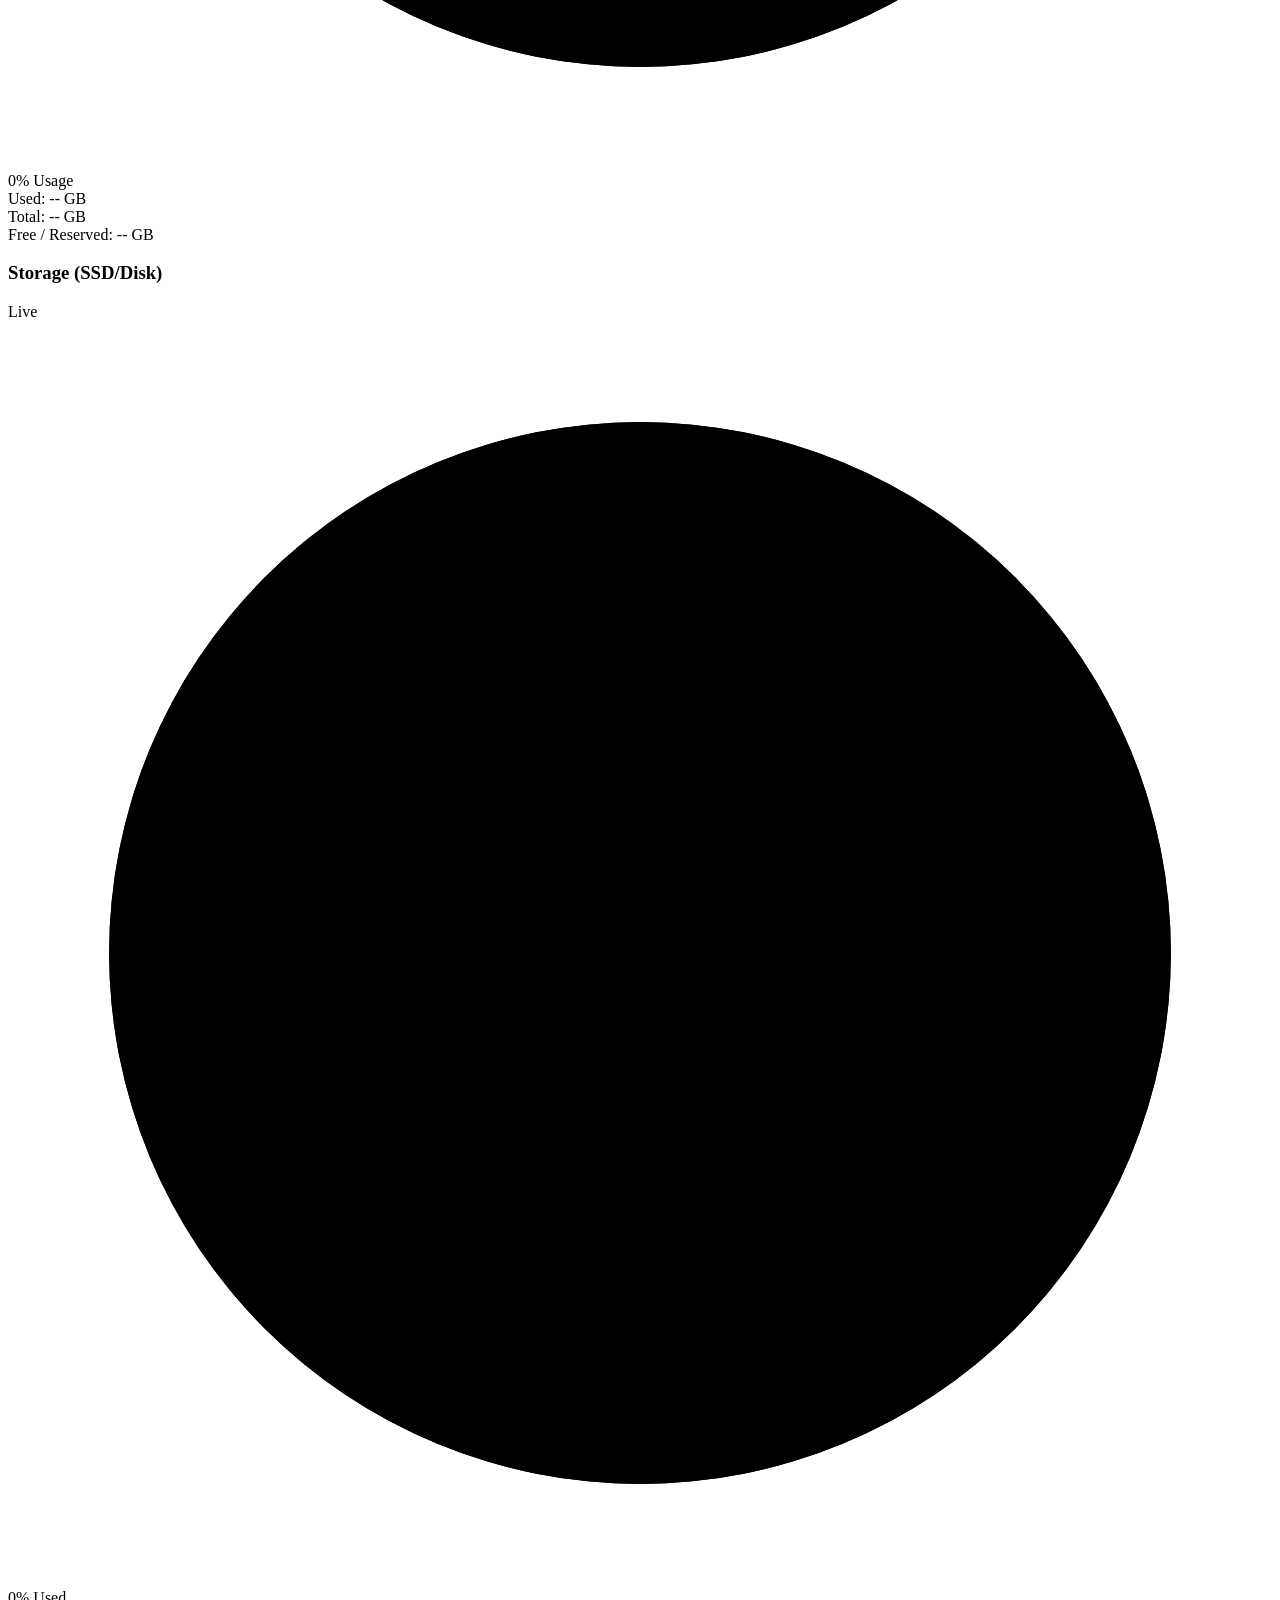
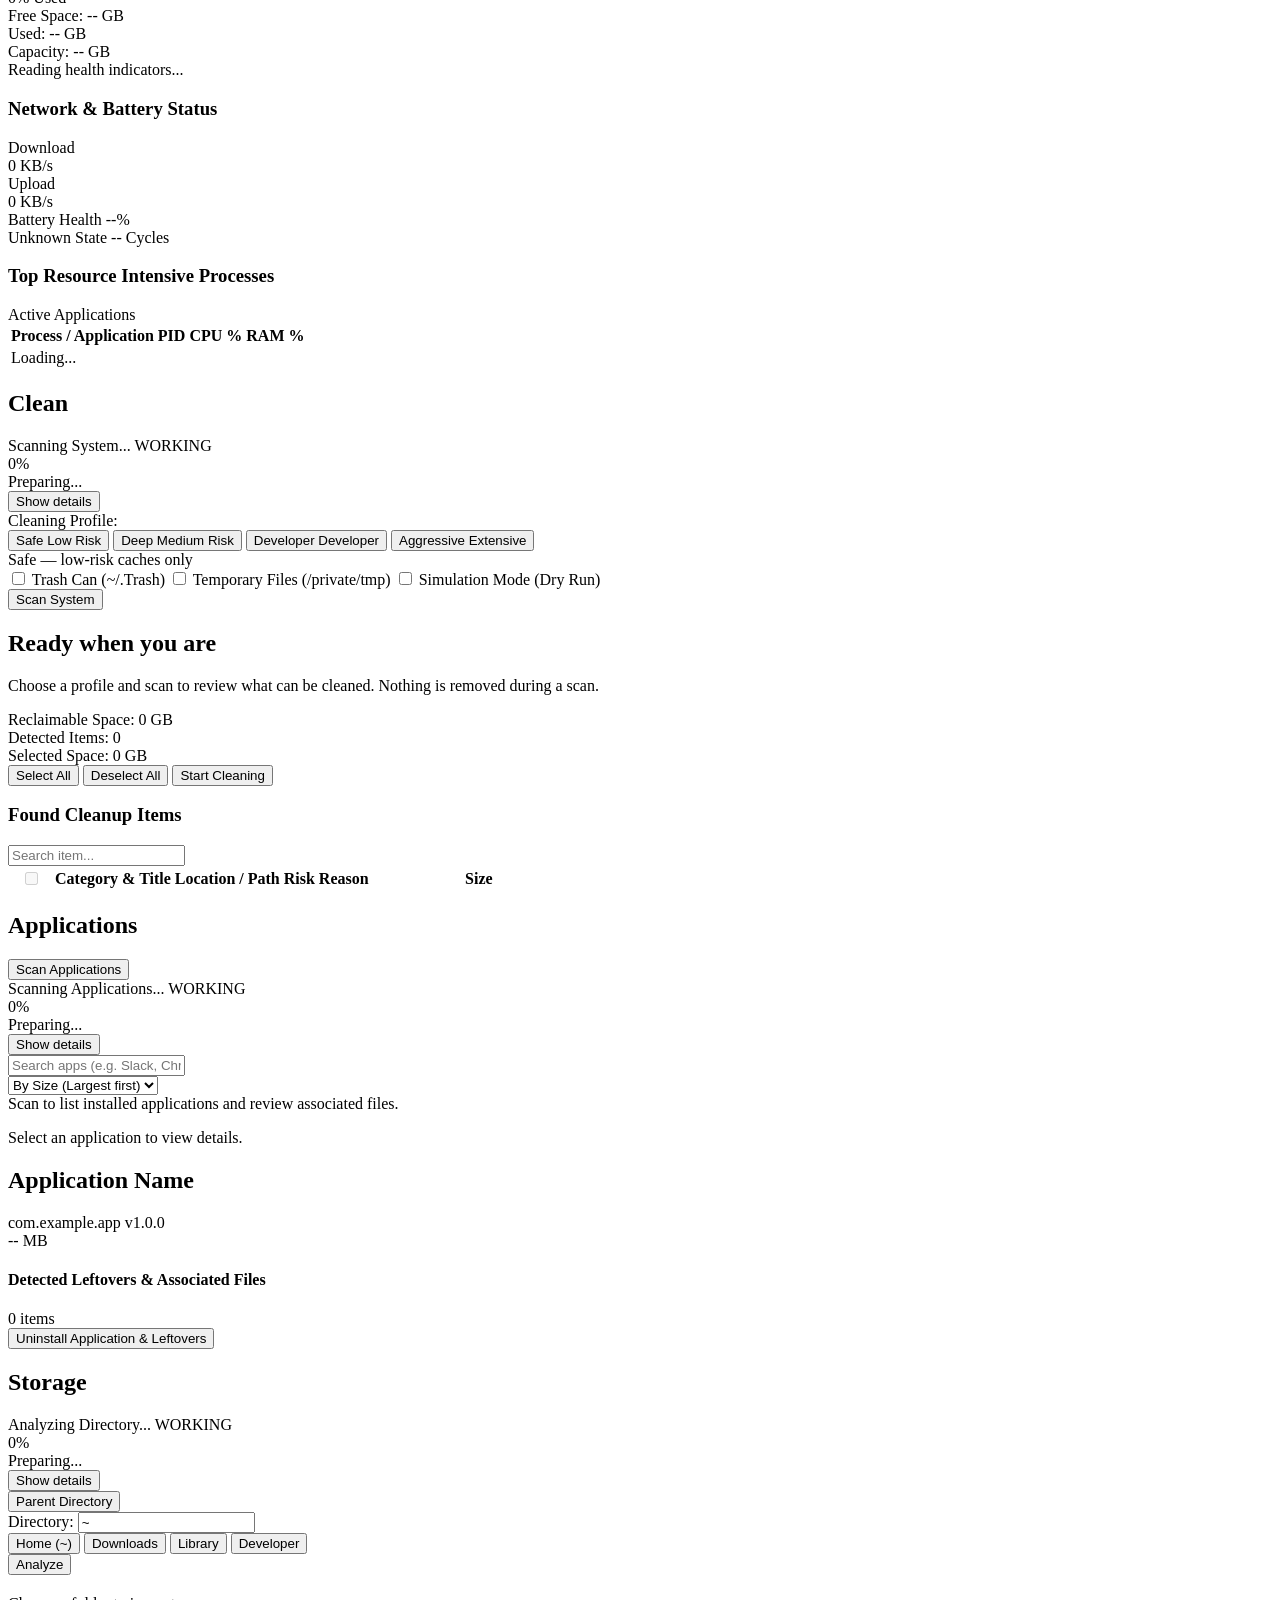
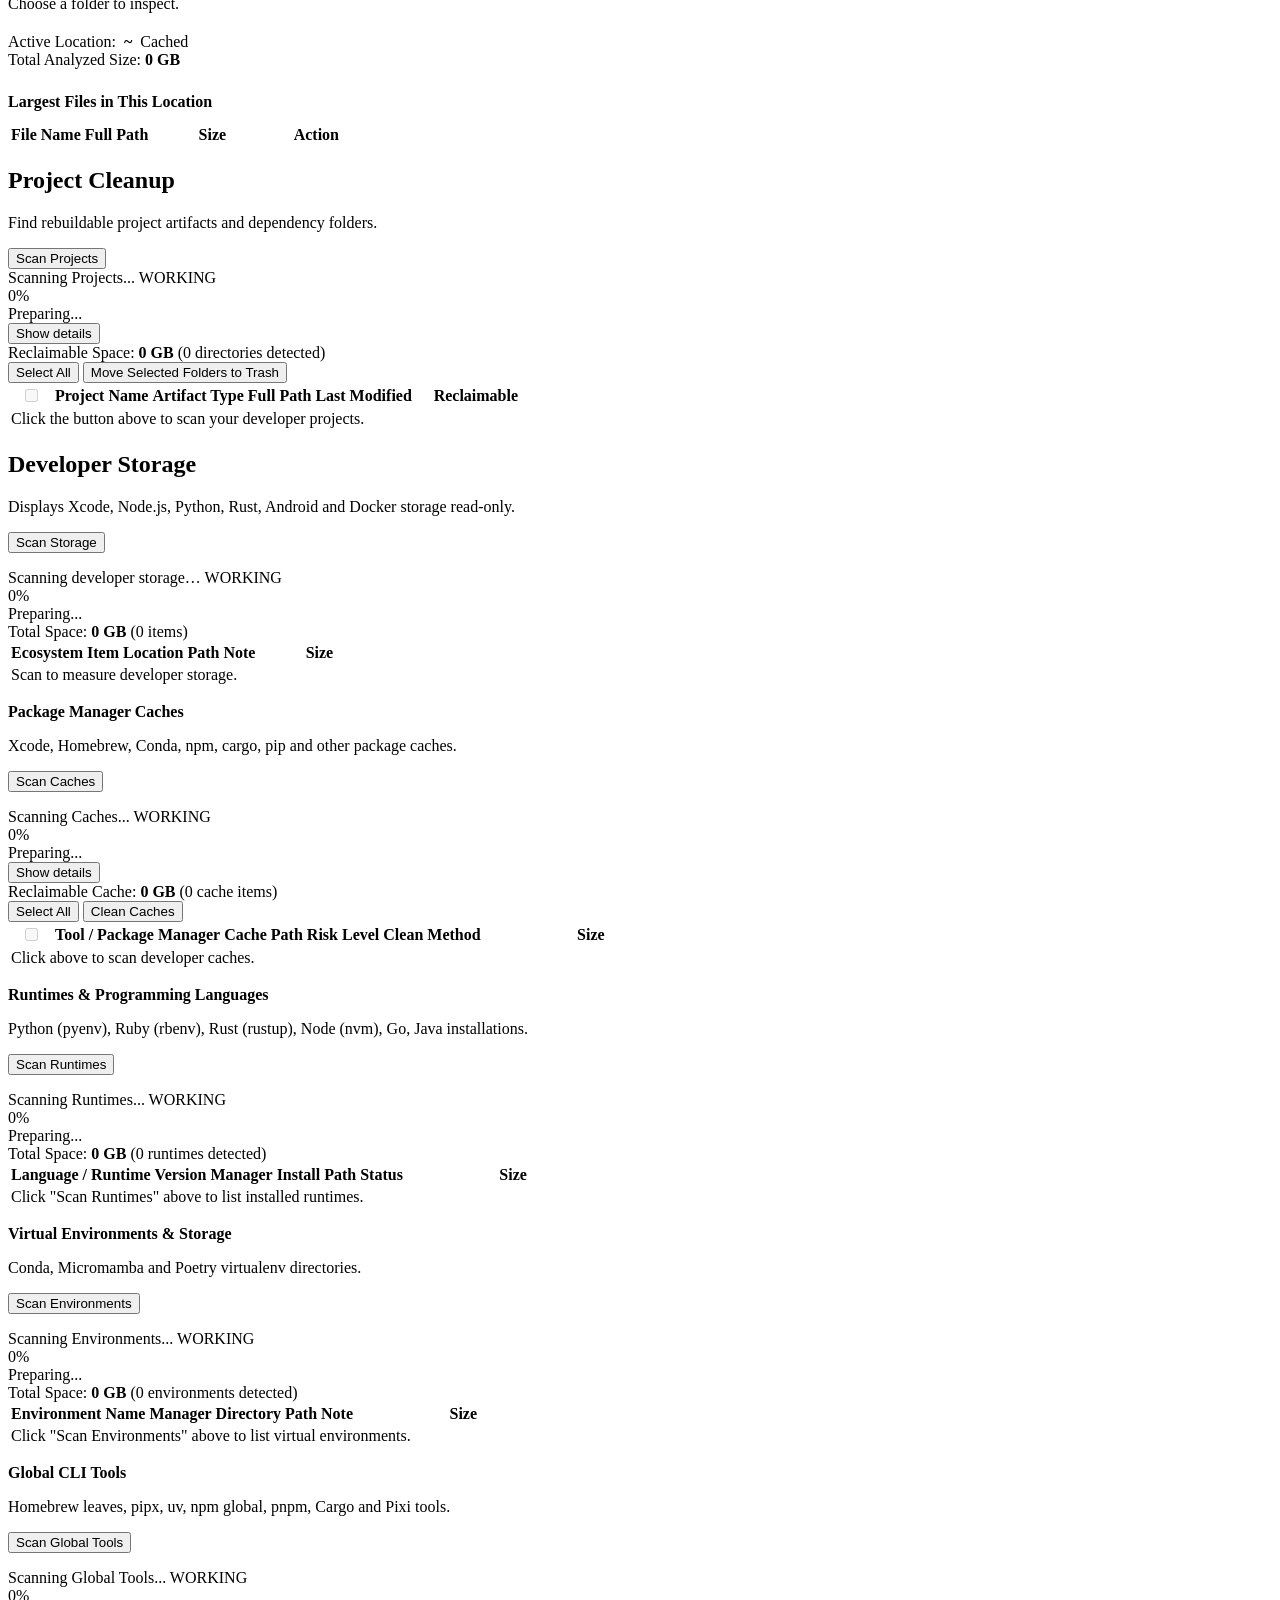
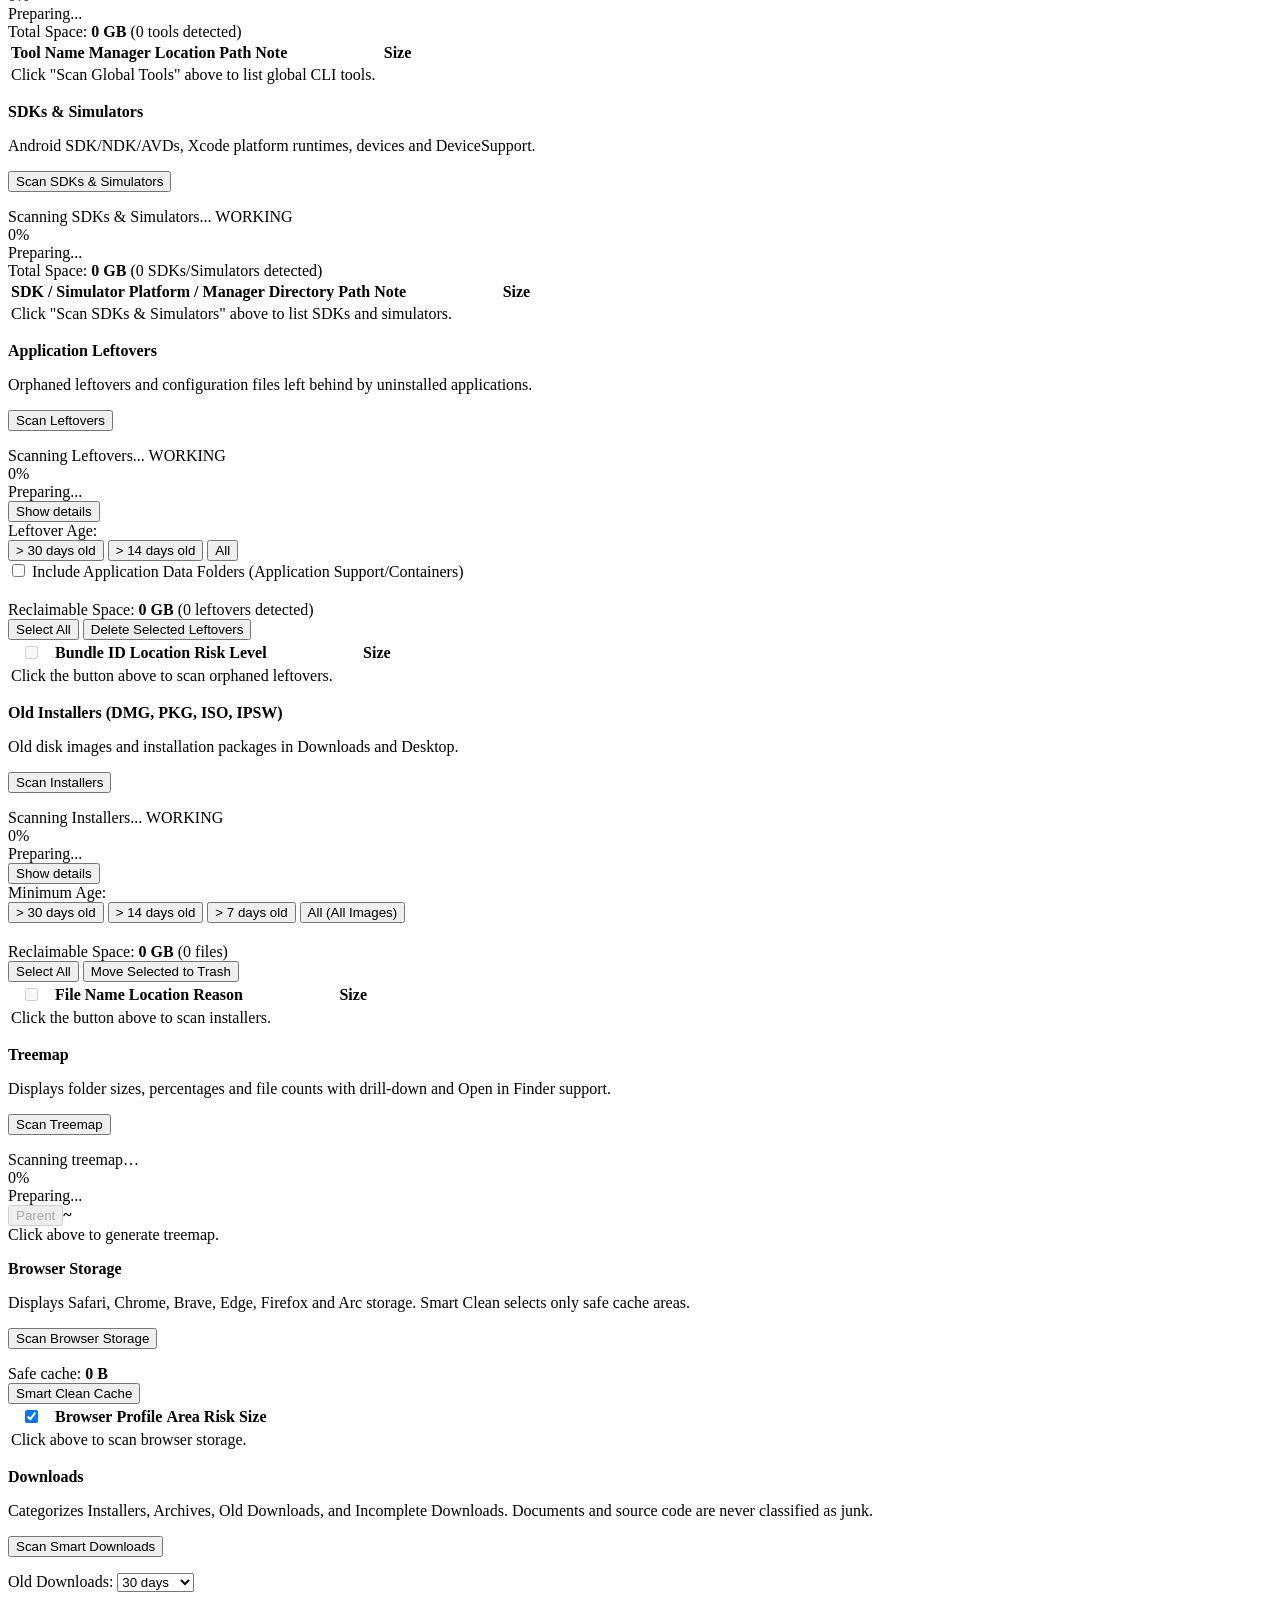
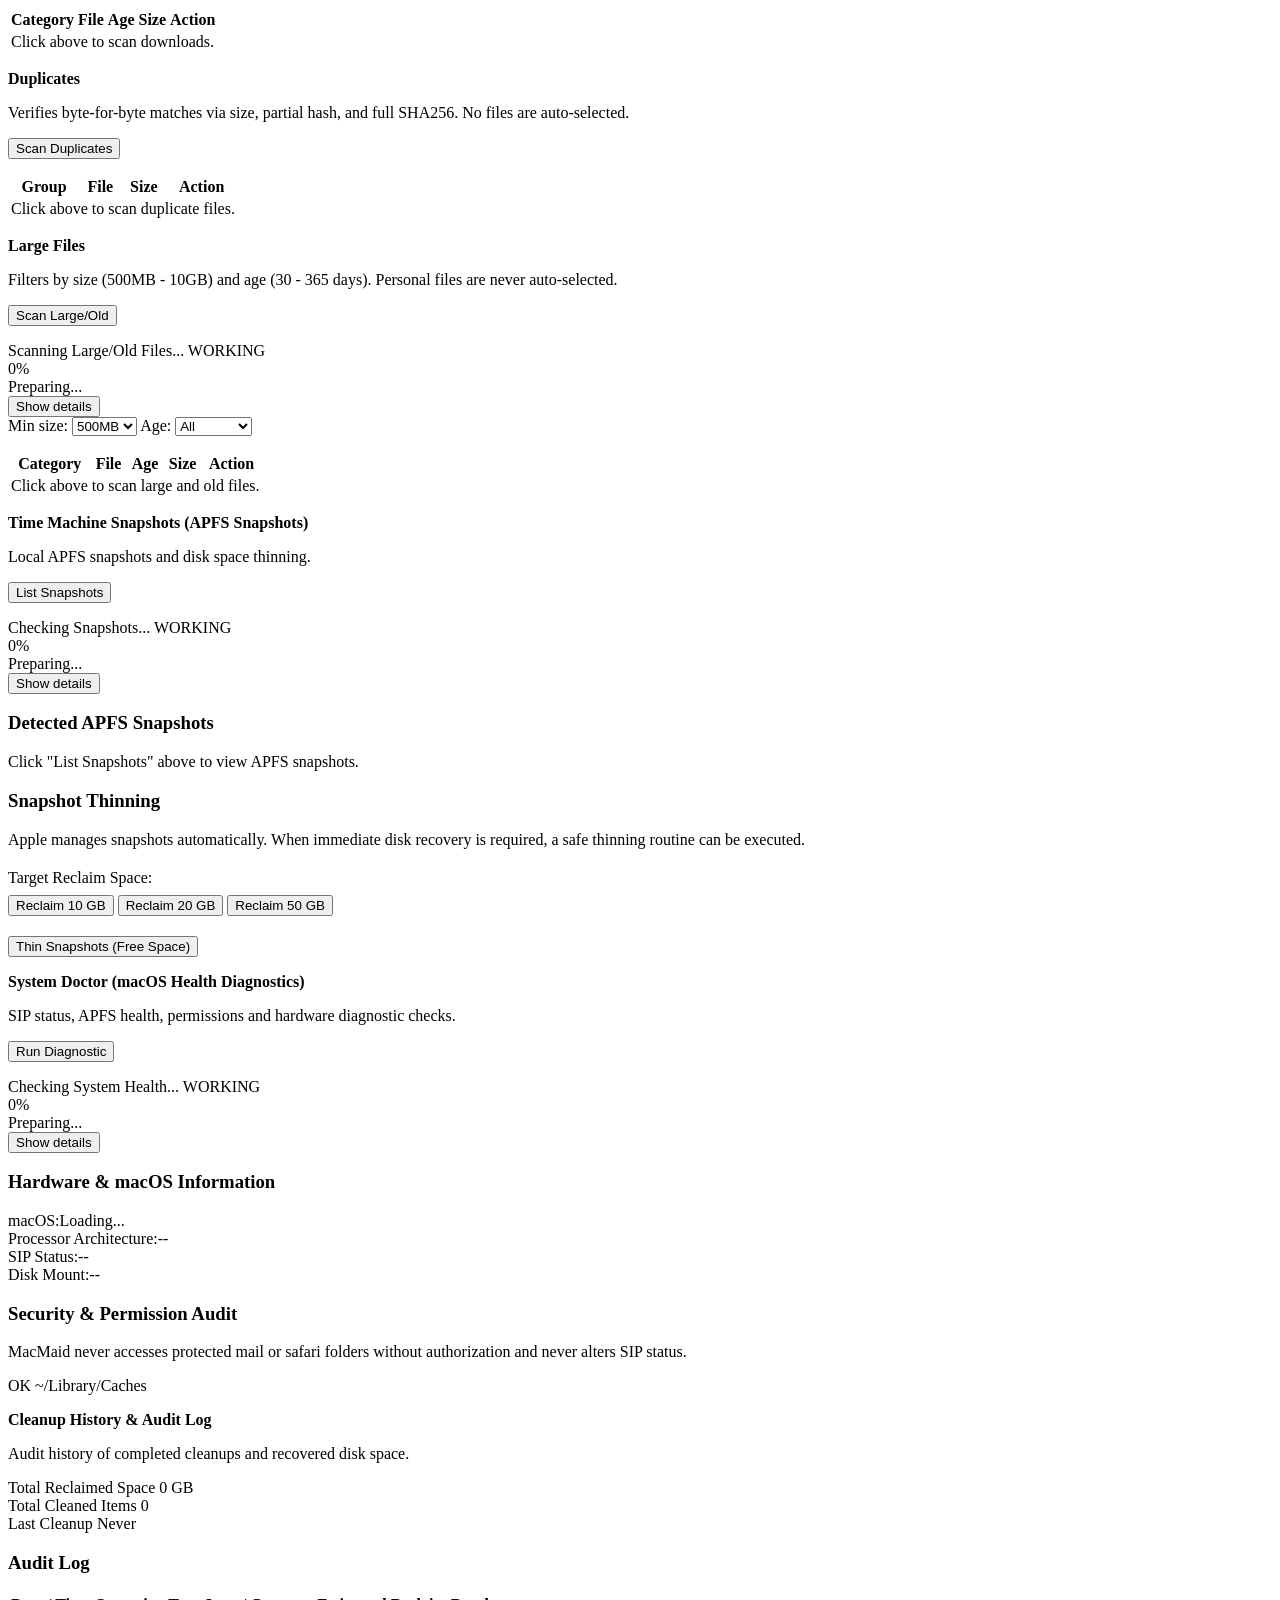
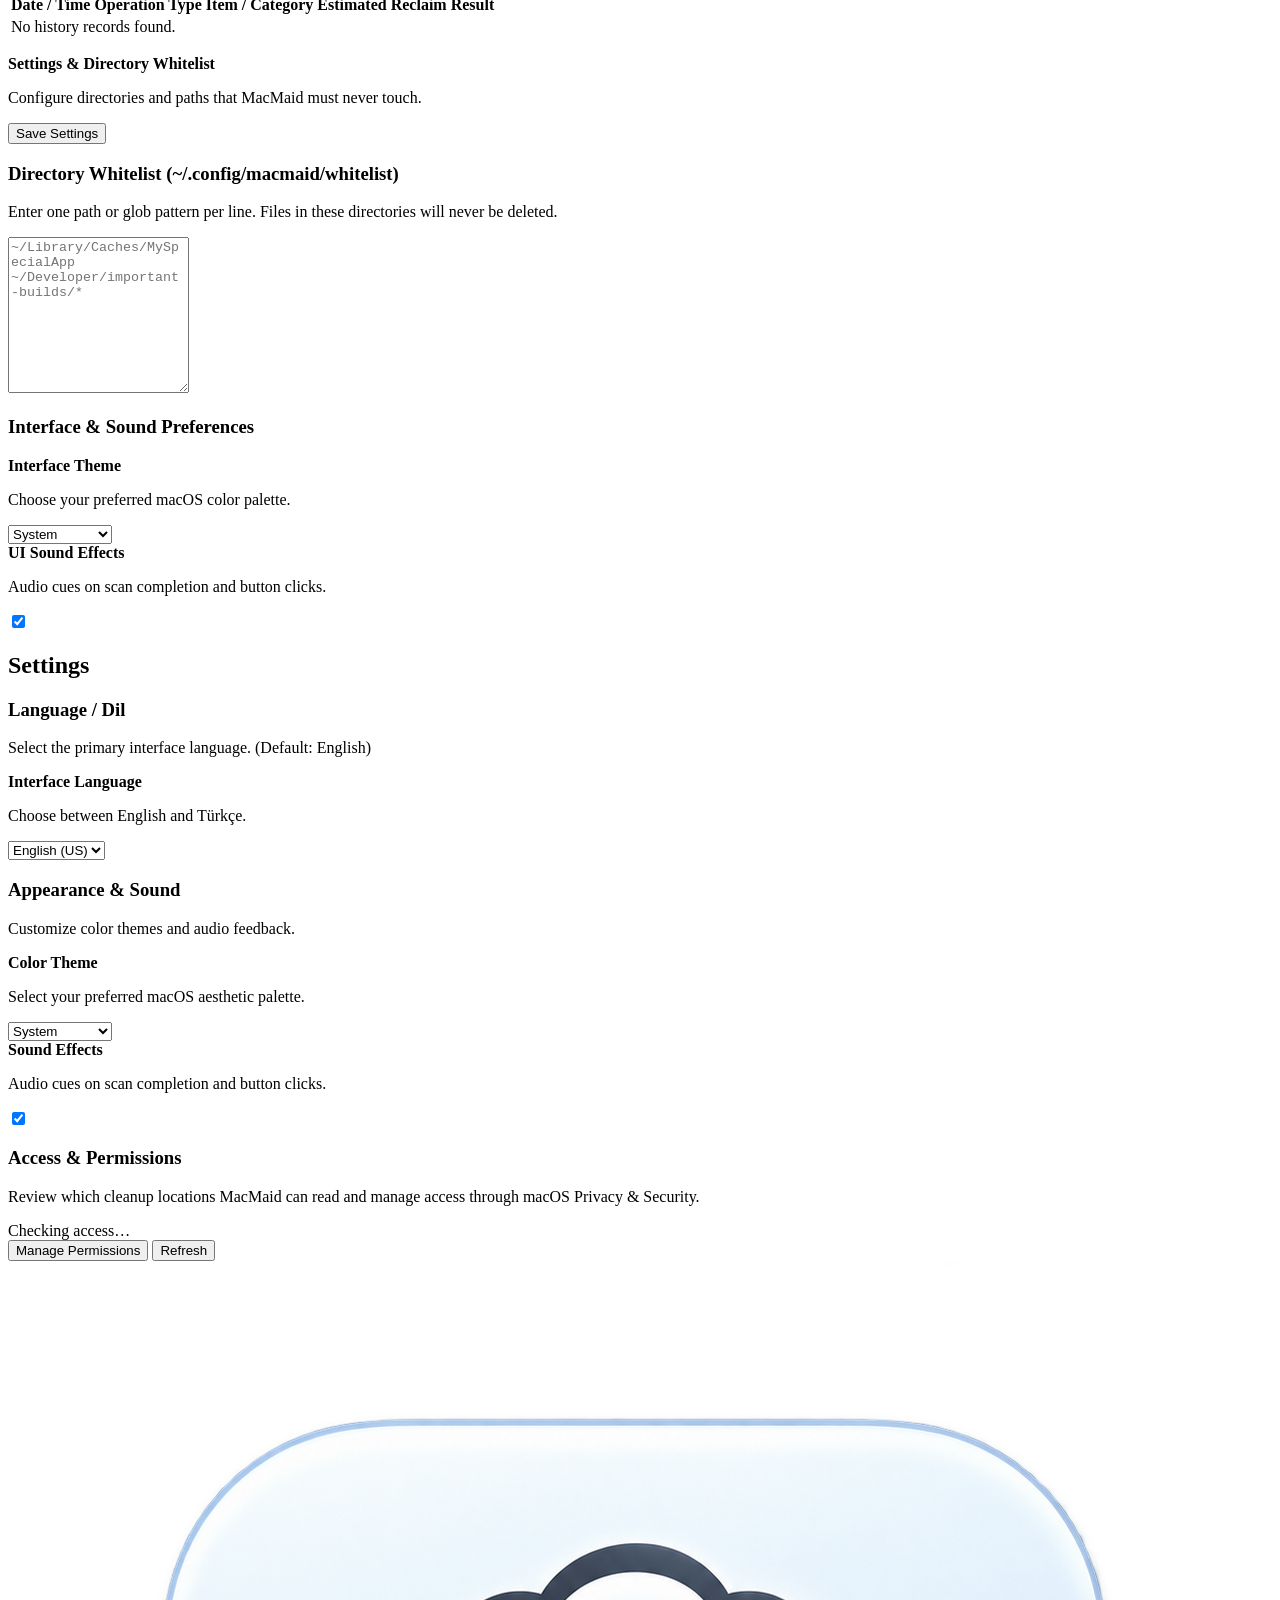
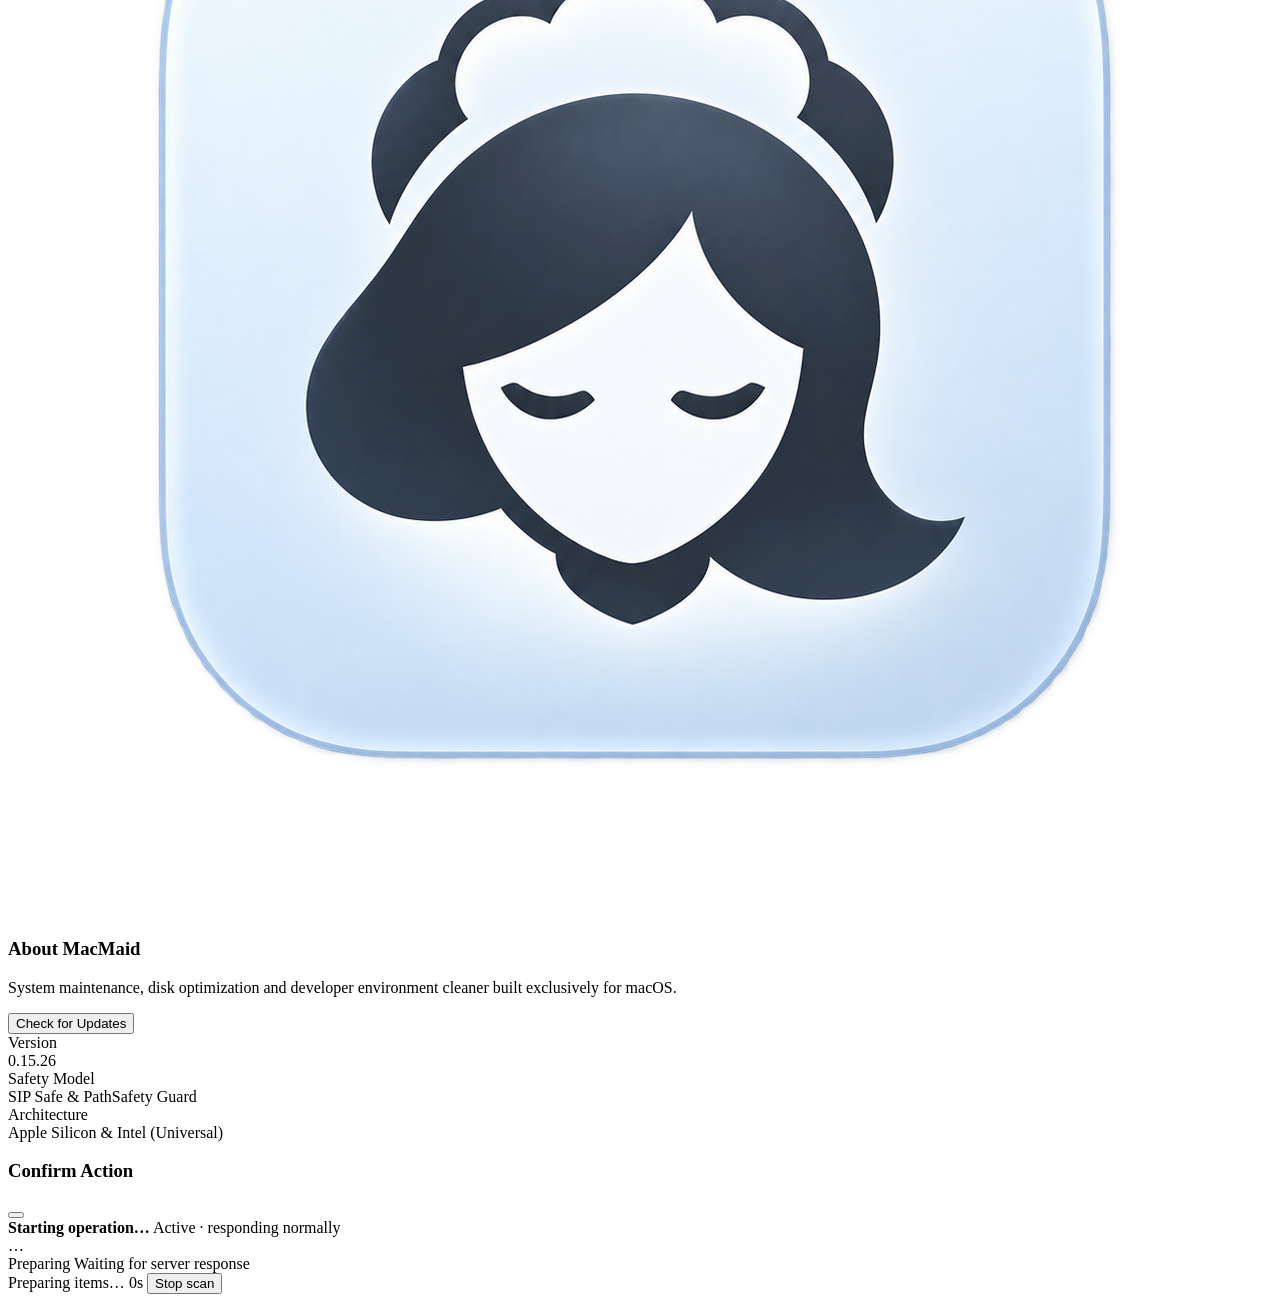
==== commit 292e270b: "Bind leaked Turkish strings to the shared catalog (#4) - /api/progress now localizes action/phase/de" ====
--- a/src/macmaid/WebUI/index.html
+++ b/src/macmaid/WebUI/index.html
@@ -2039,7 +2039,7 @@
               <div class="settings-info-grid">
                 <div class="settings-info-tile">
                   <div class="settings-info-label" data-i18n="settings.version_label">Version</div>
-                  <div class="settings-info-value settings-info-mono">0.15.25</div>
+                  <div class="settings-info-value settings-info-mono">0.15.26</div>
                 </div>
                 <div class="settings-info-tile">
                   <div class="settings-info-label" data-i18n="settings.safety_label">Safety Model</div>
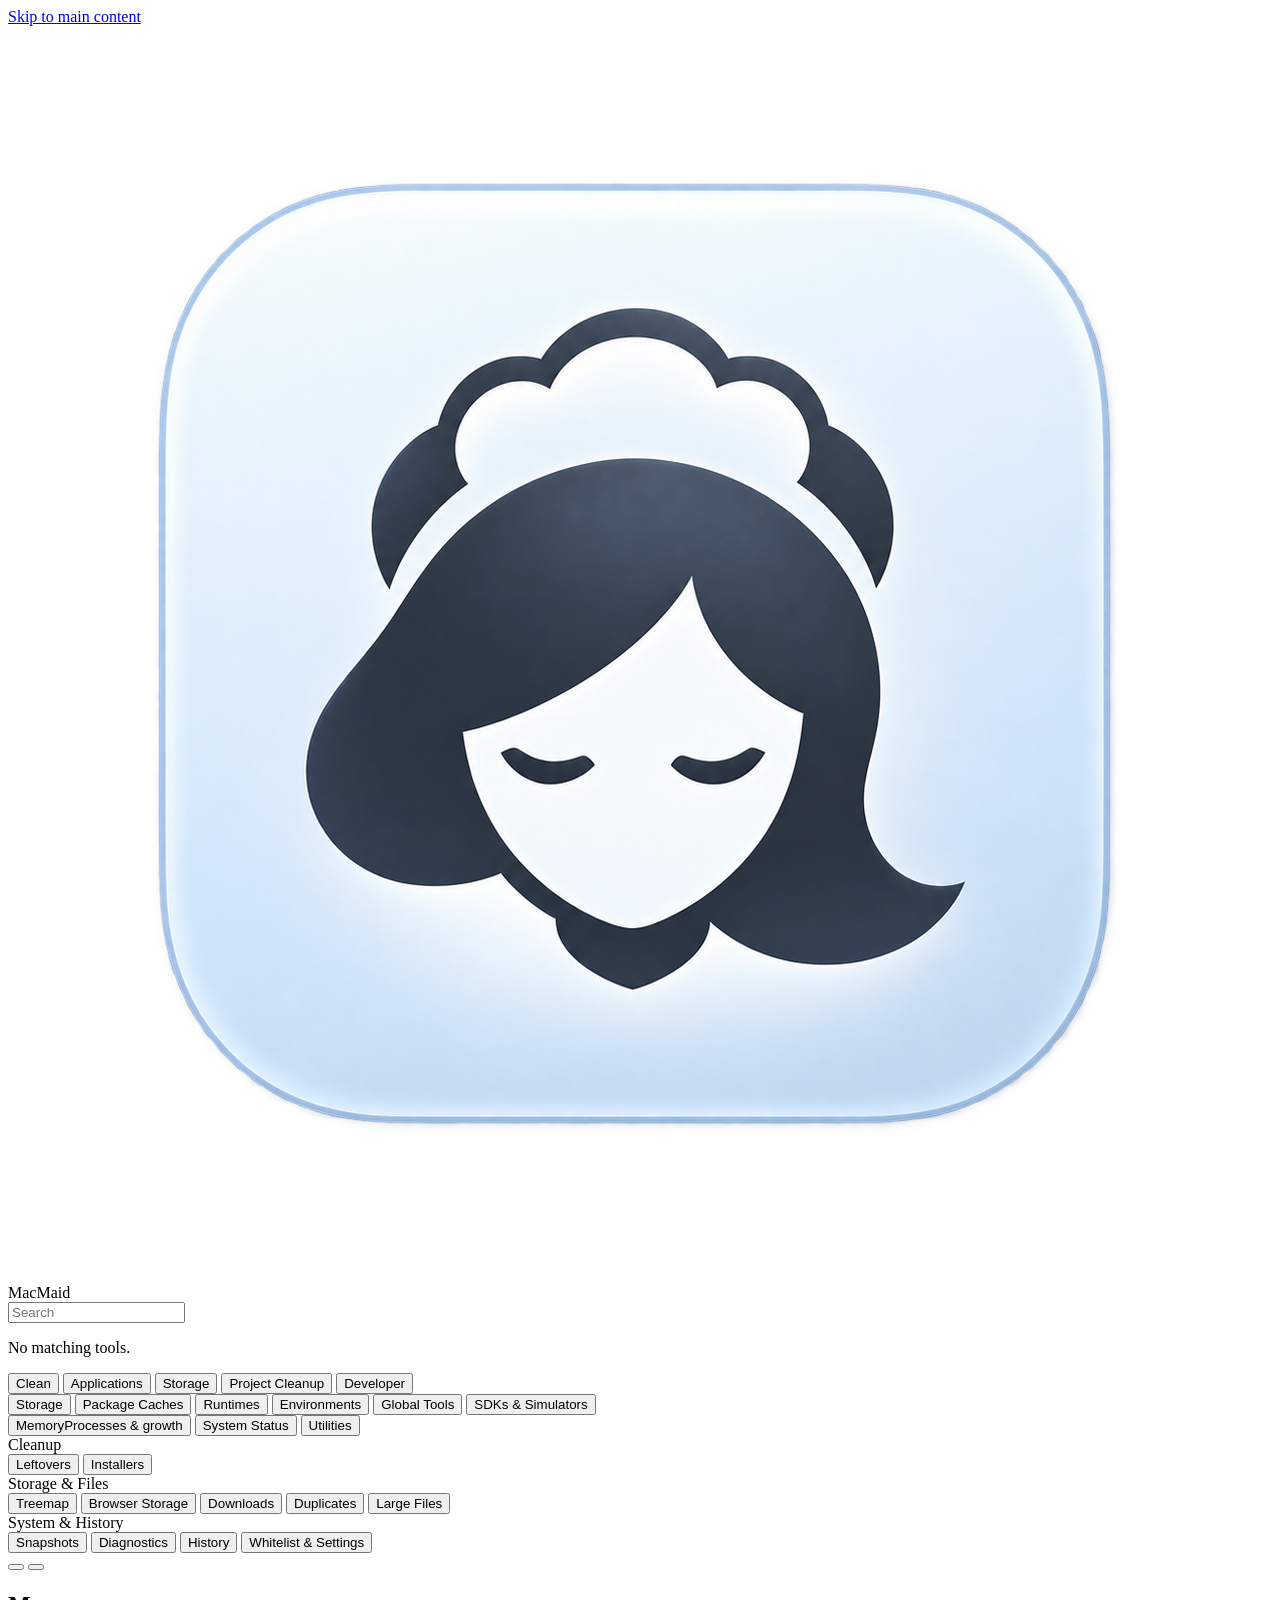
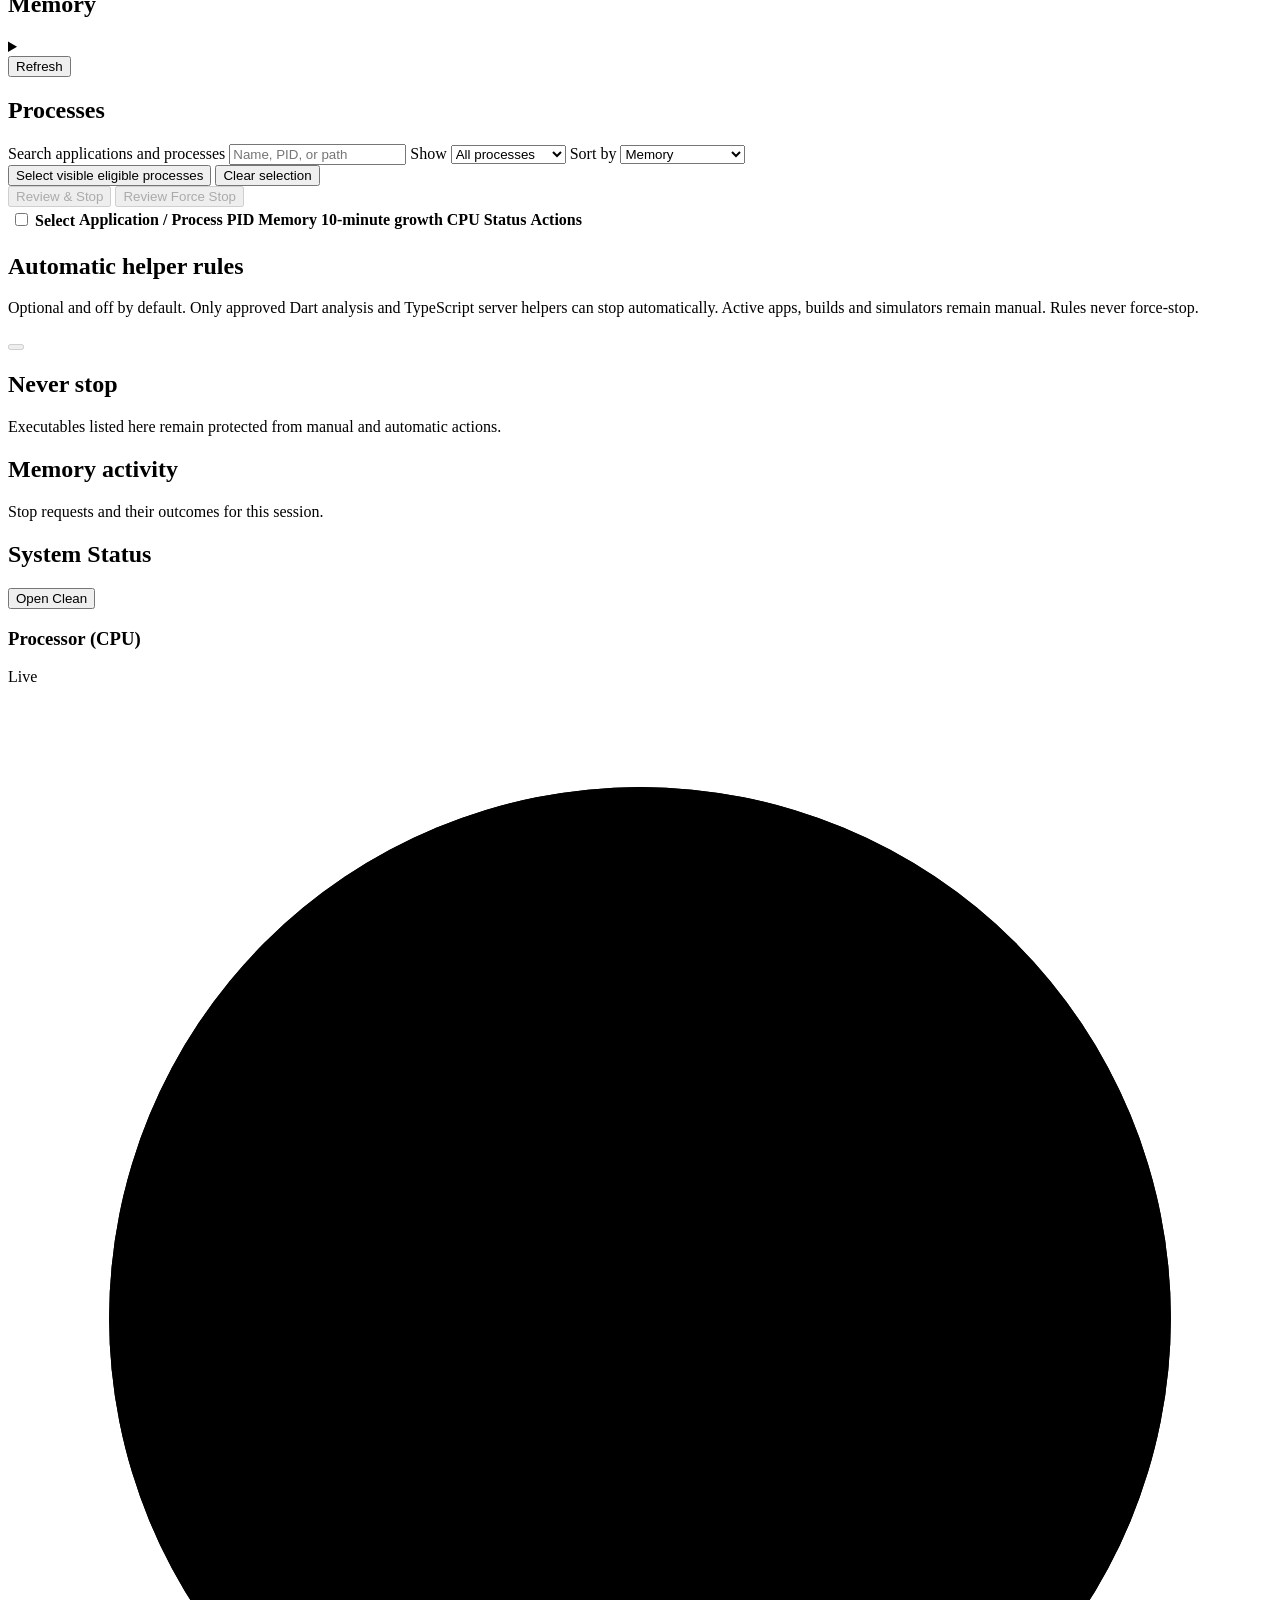
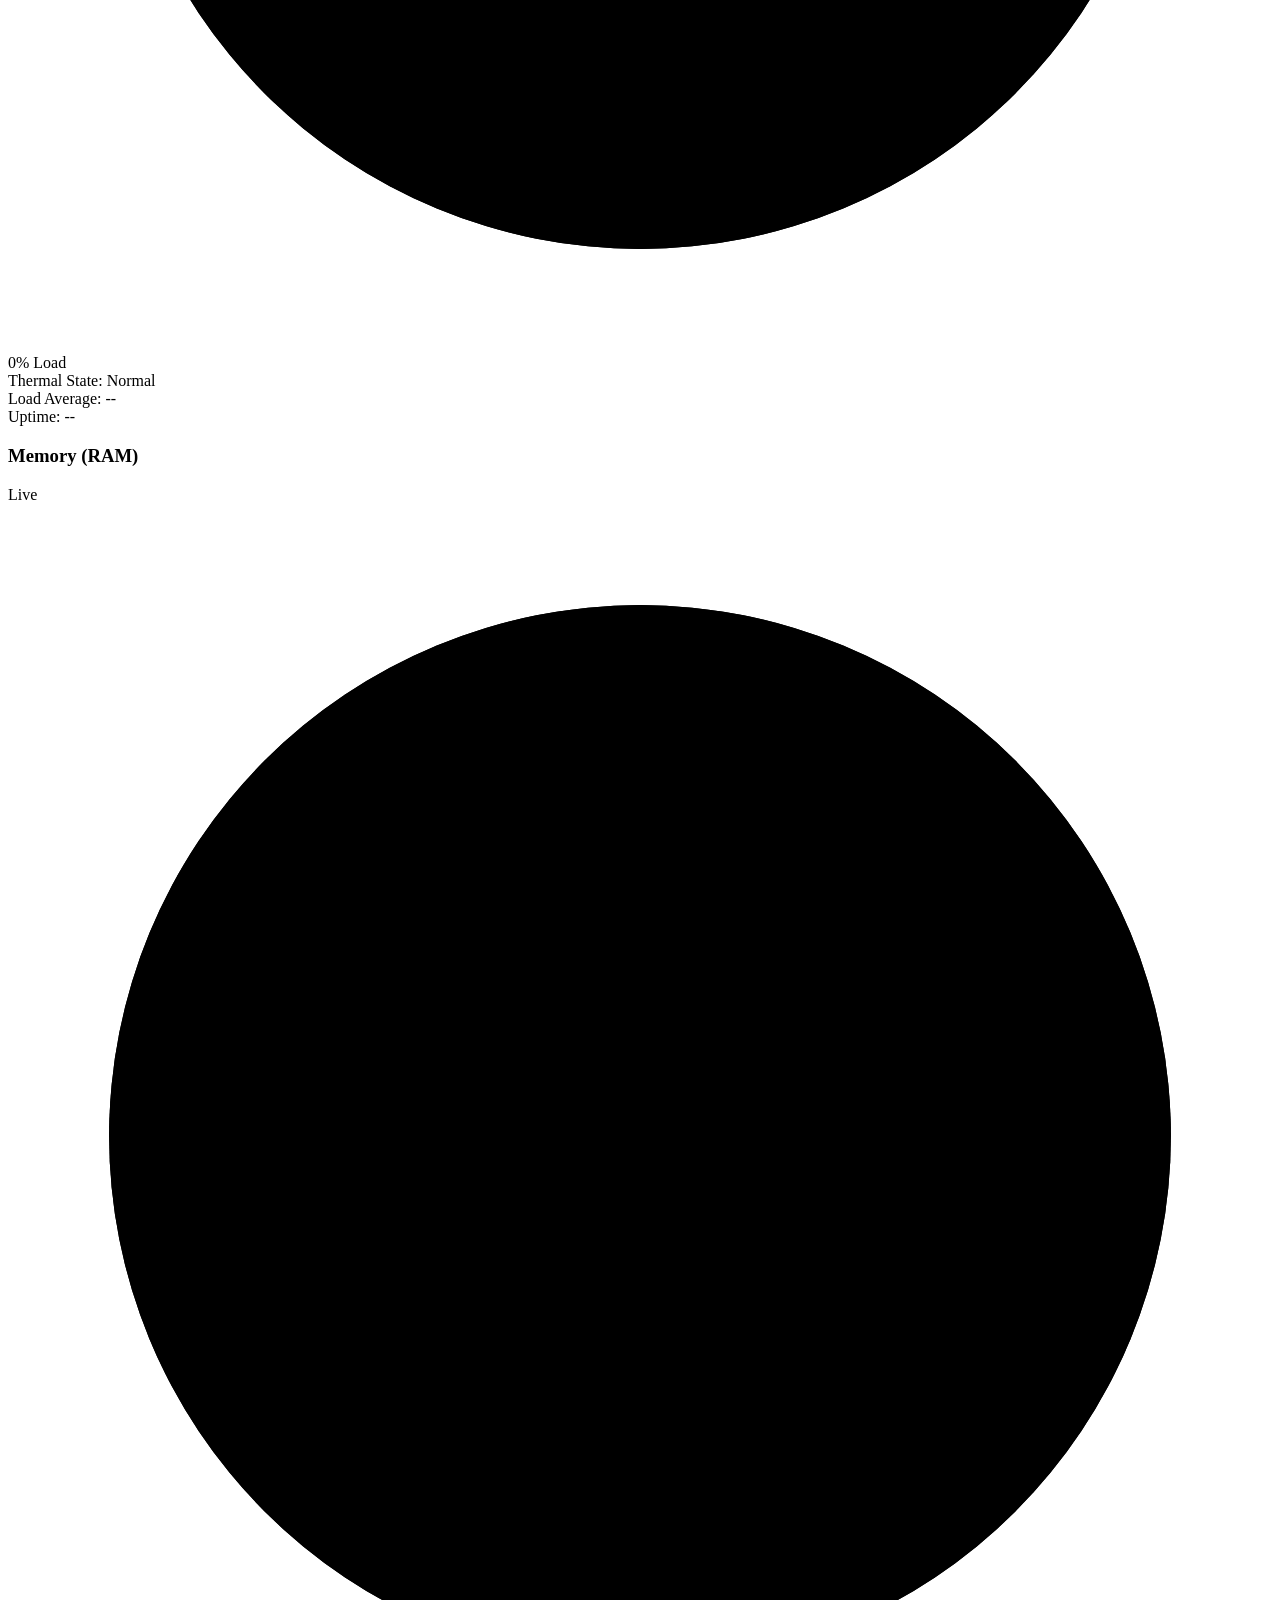
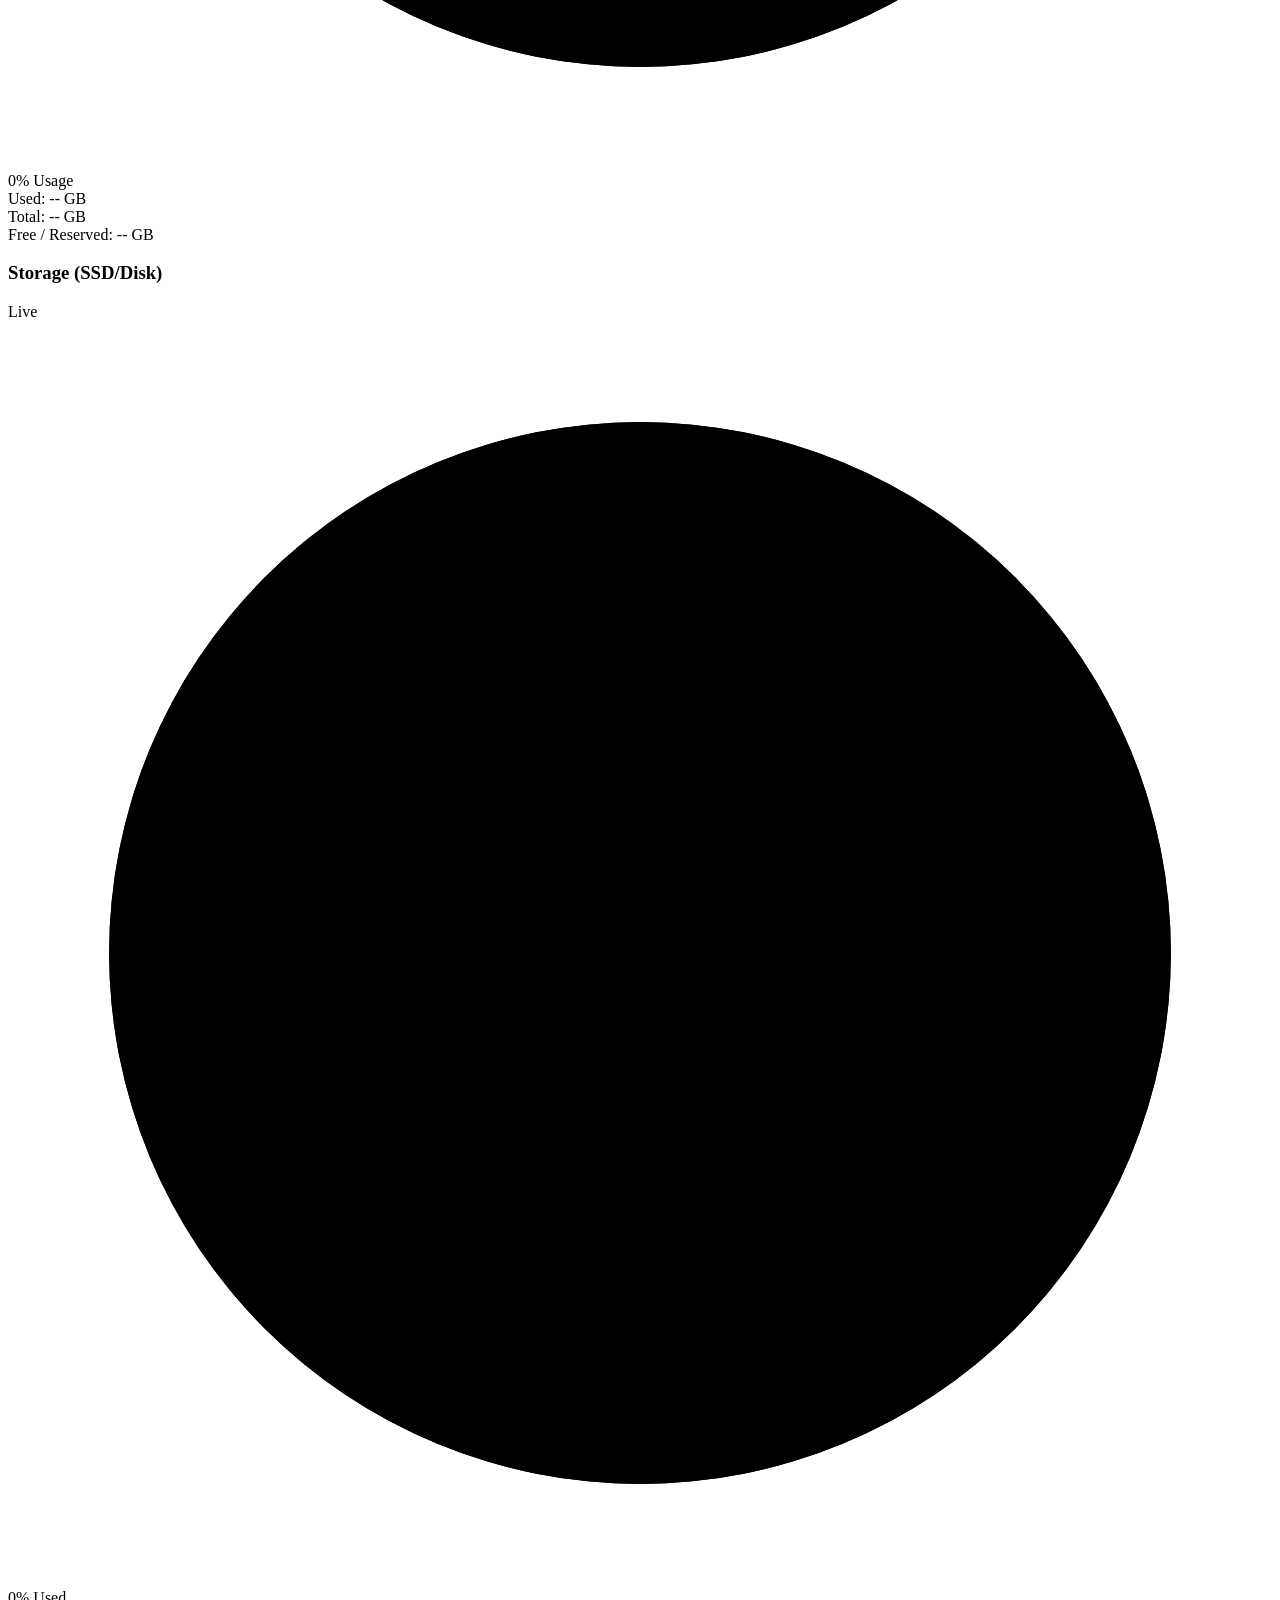
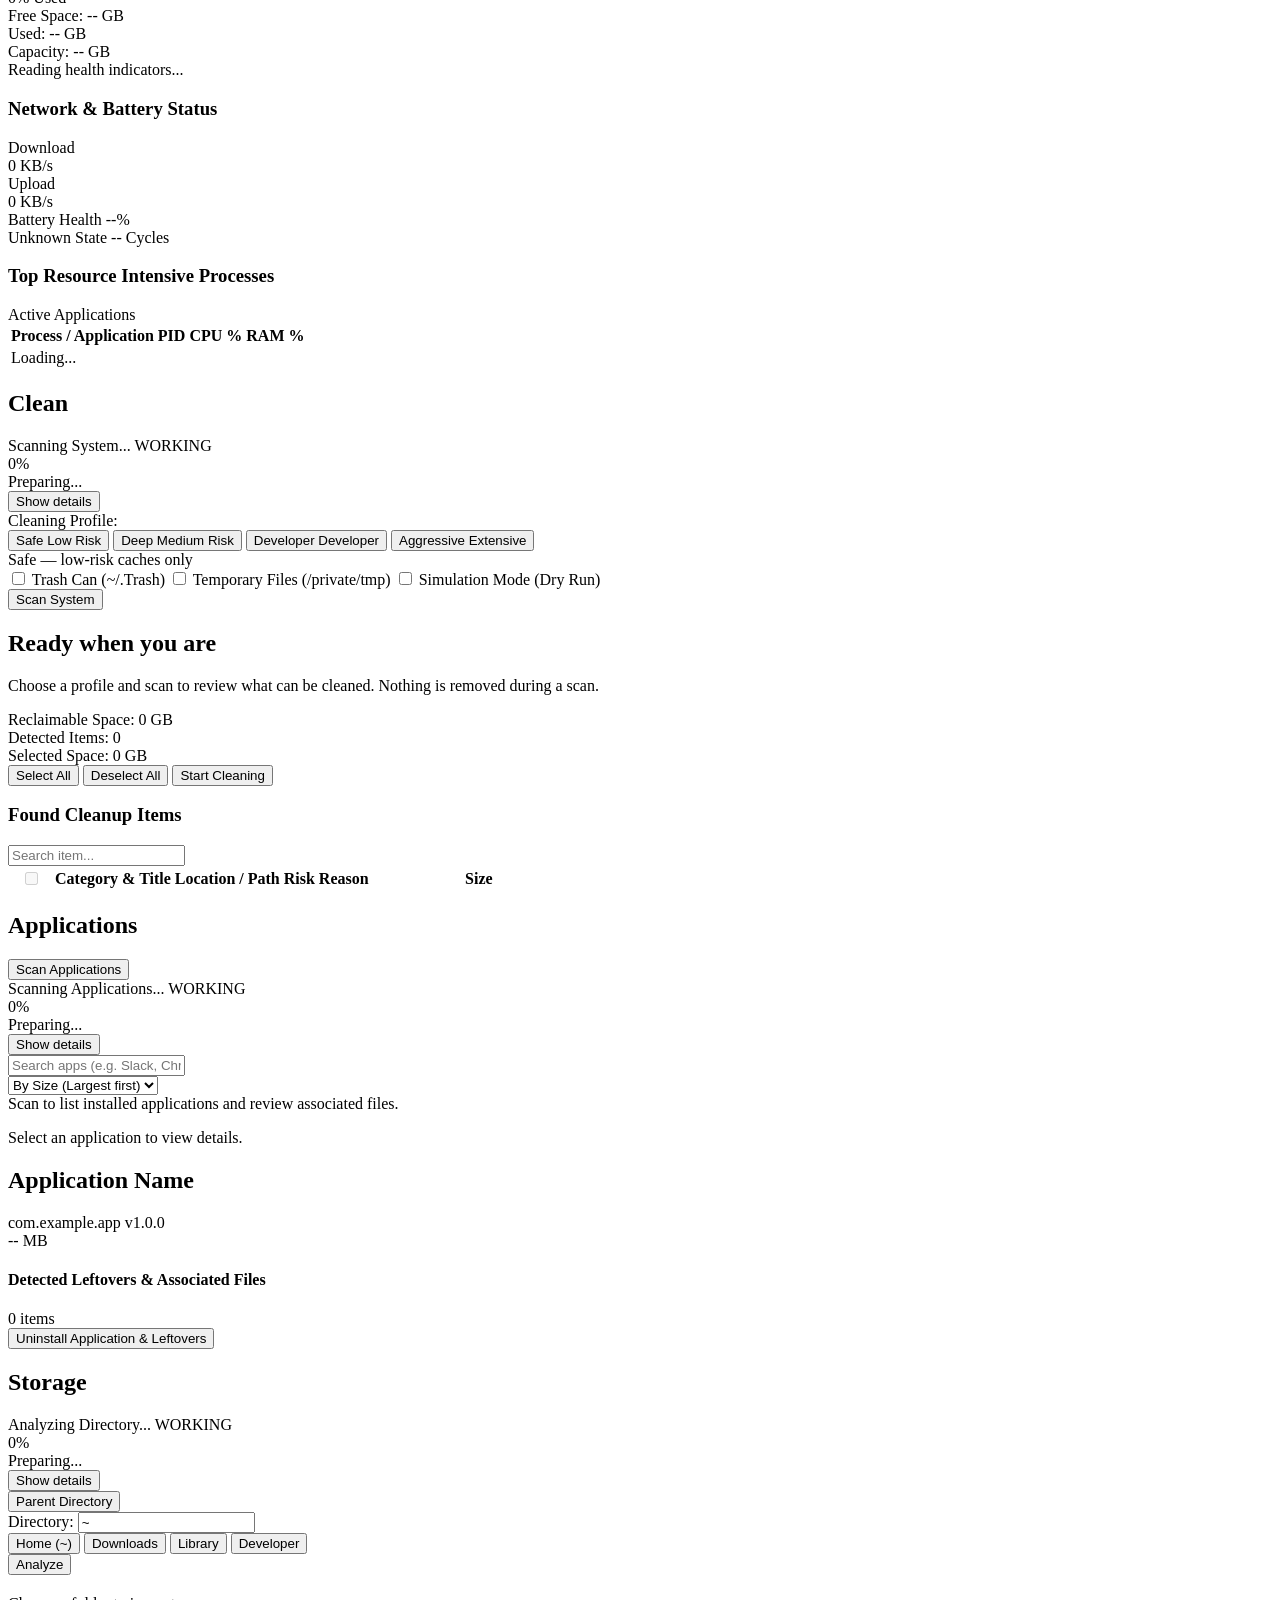
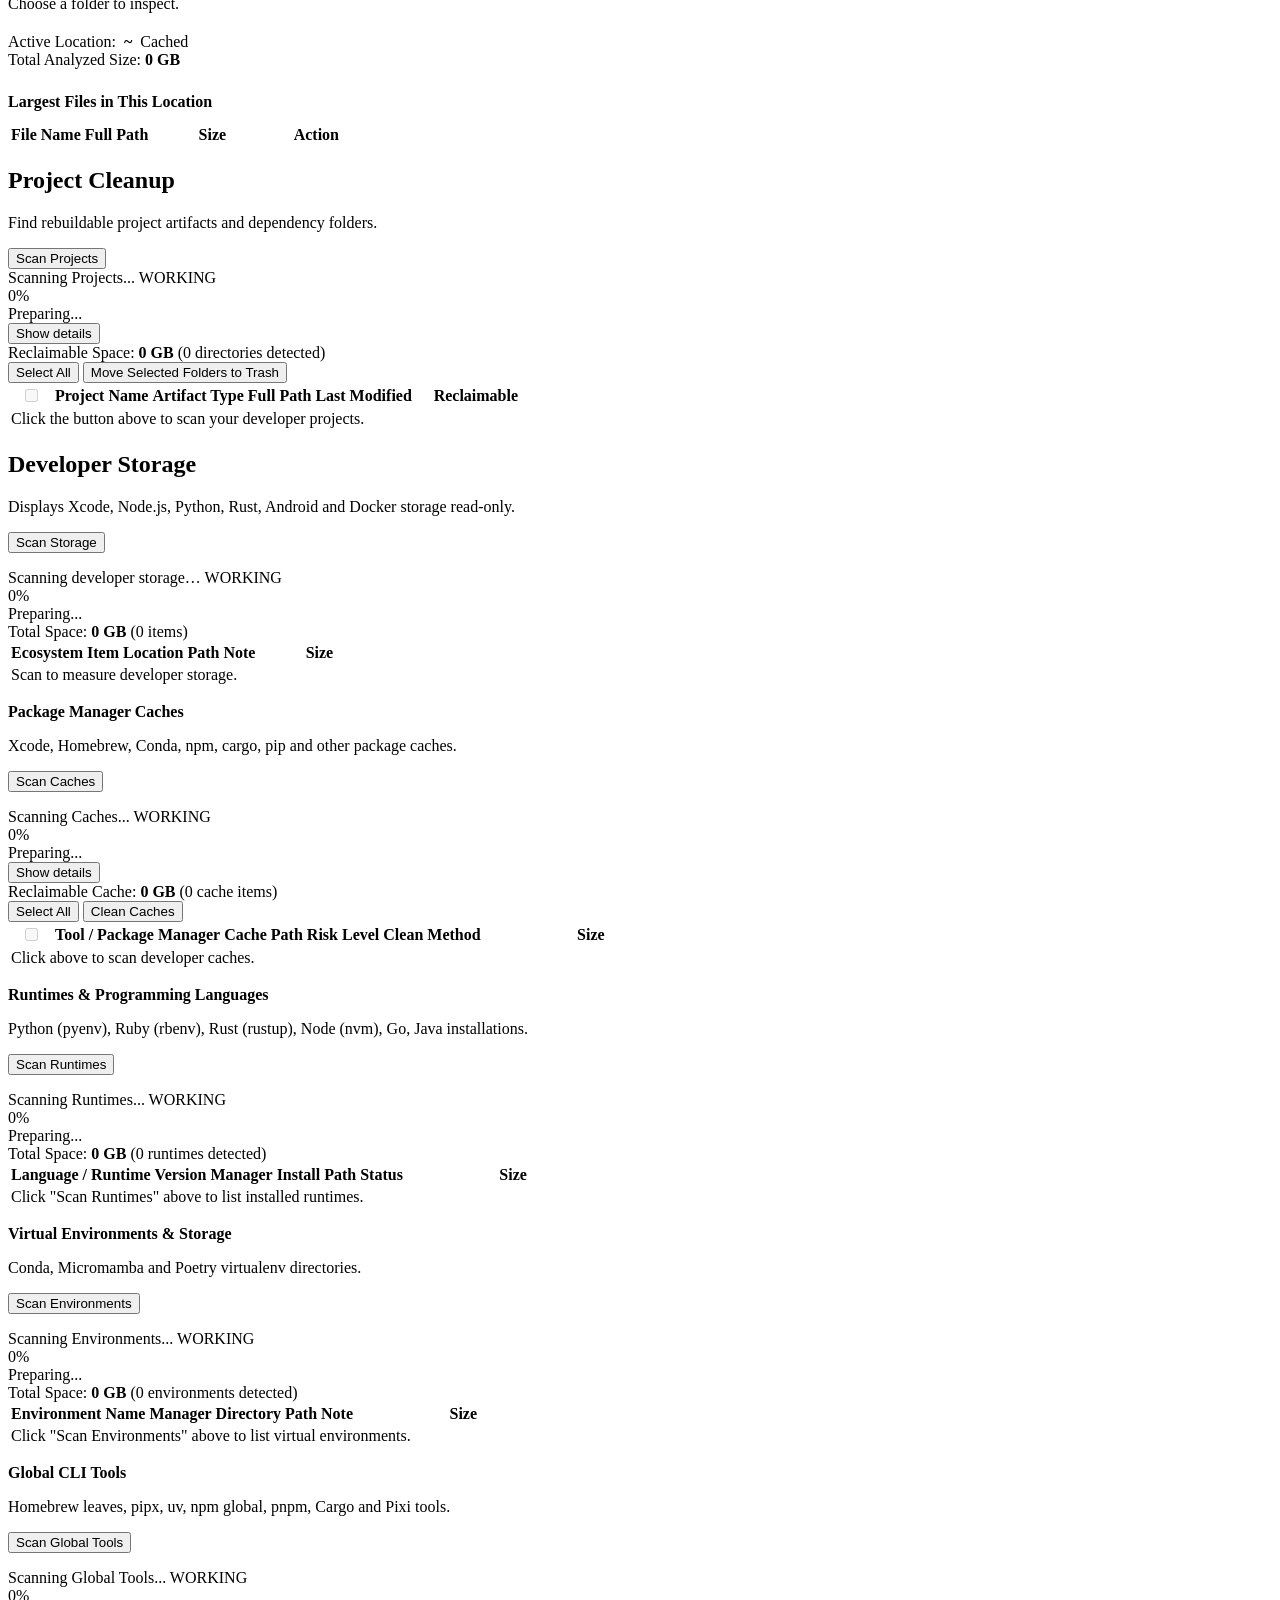
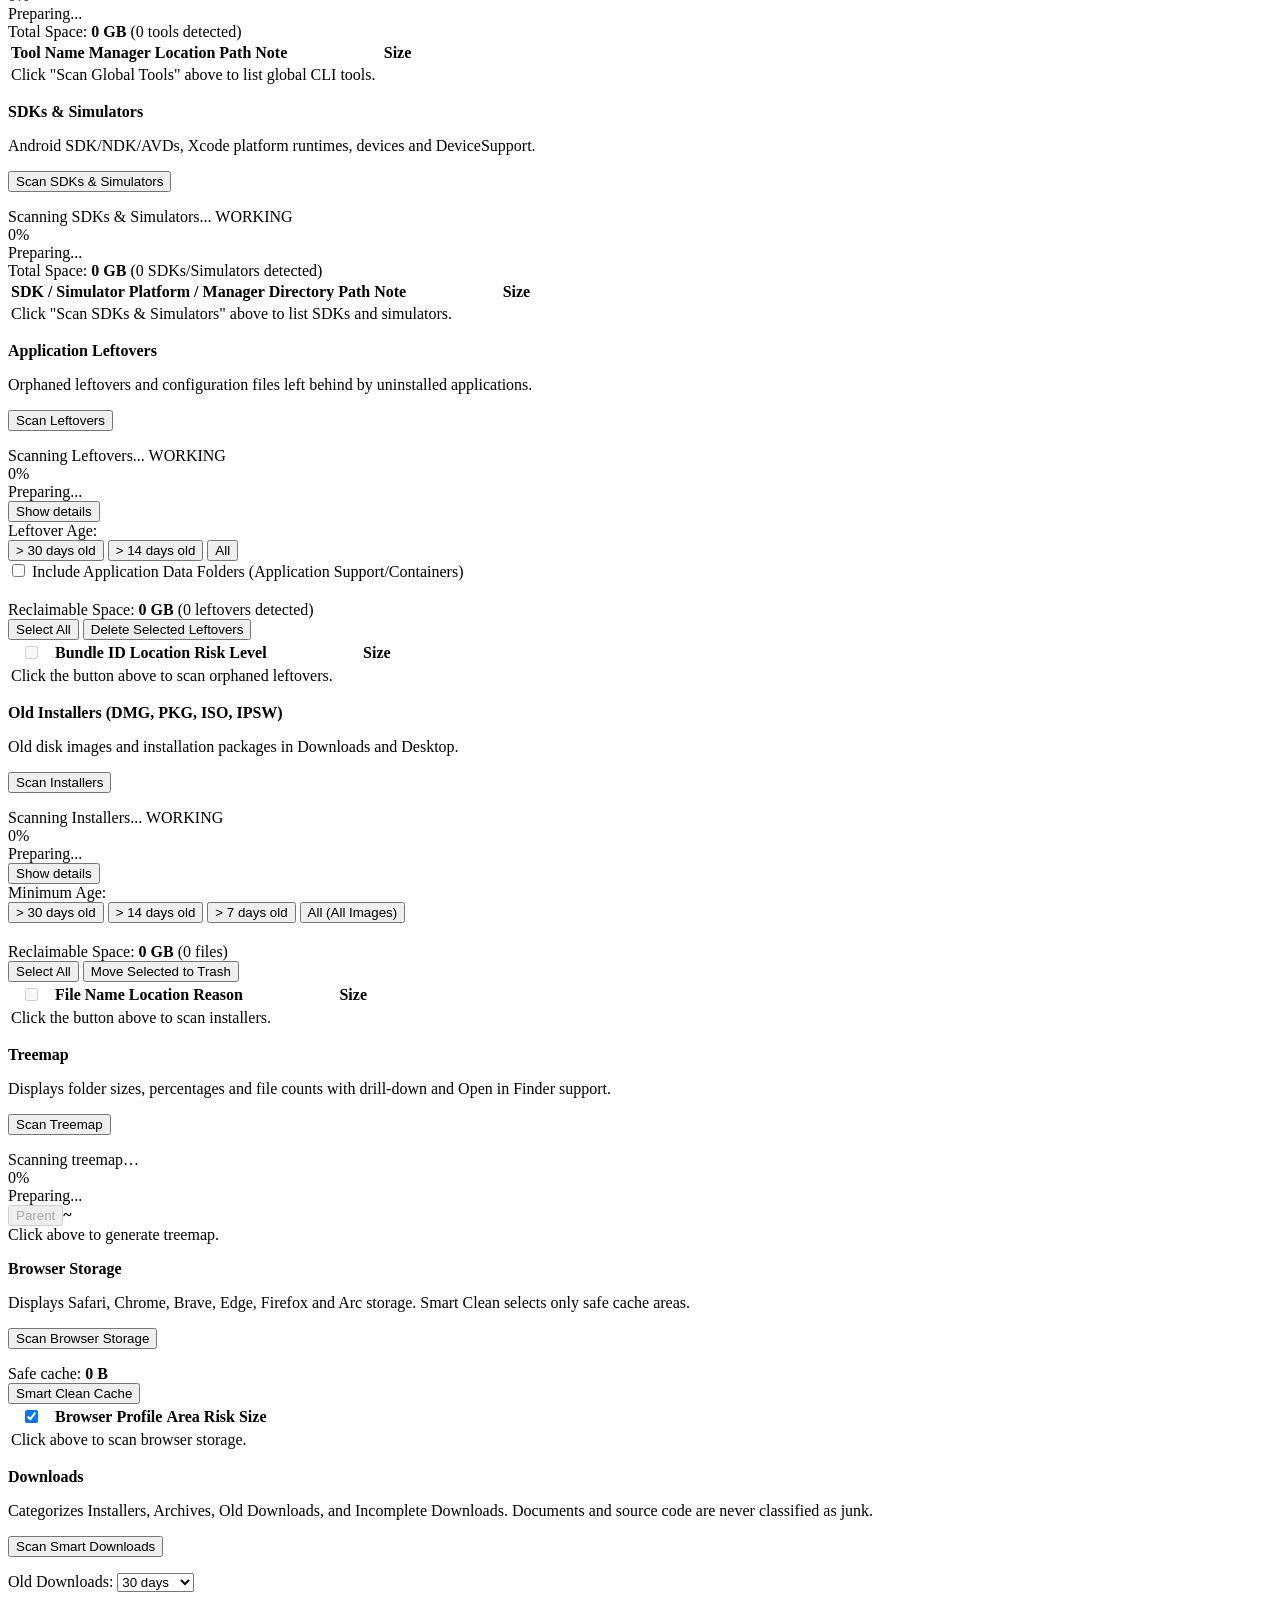
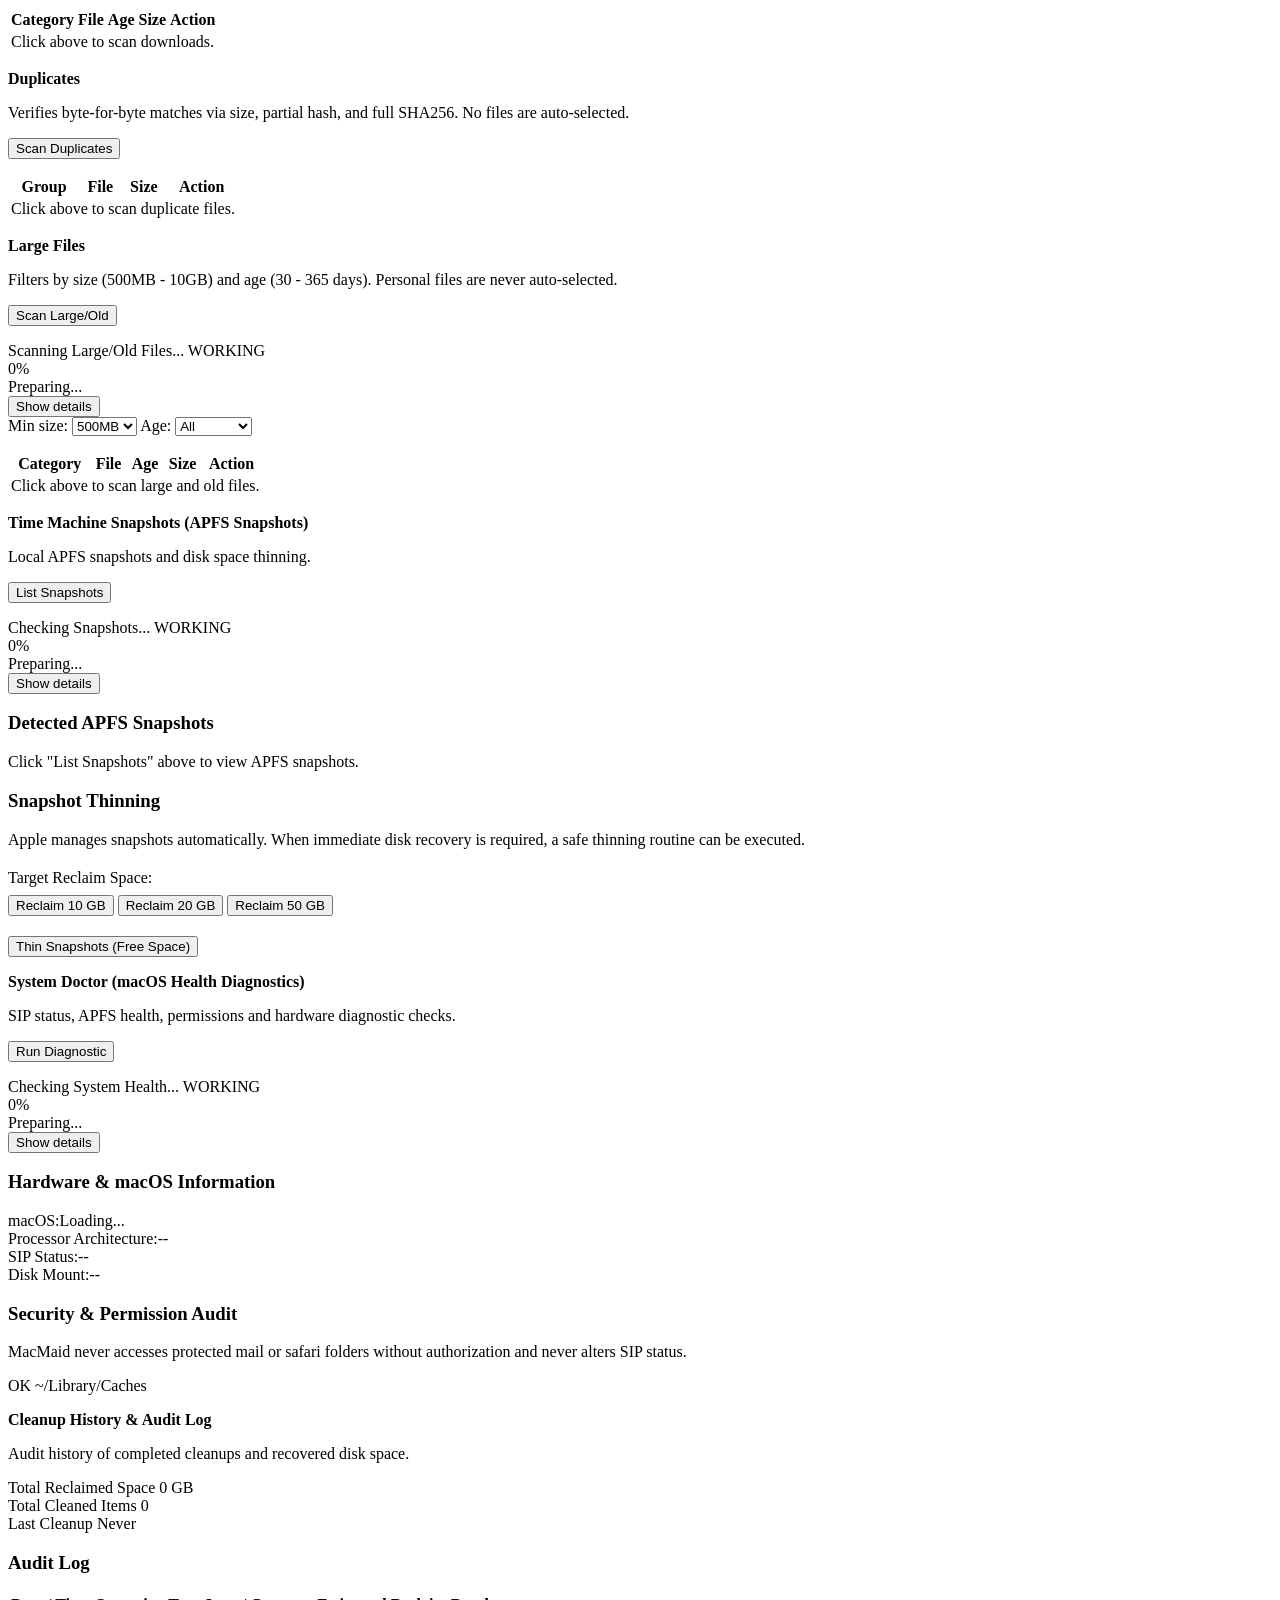
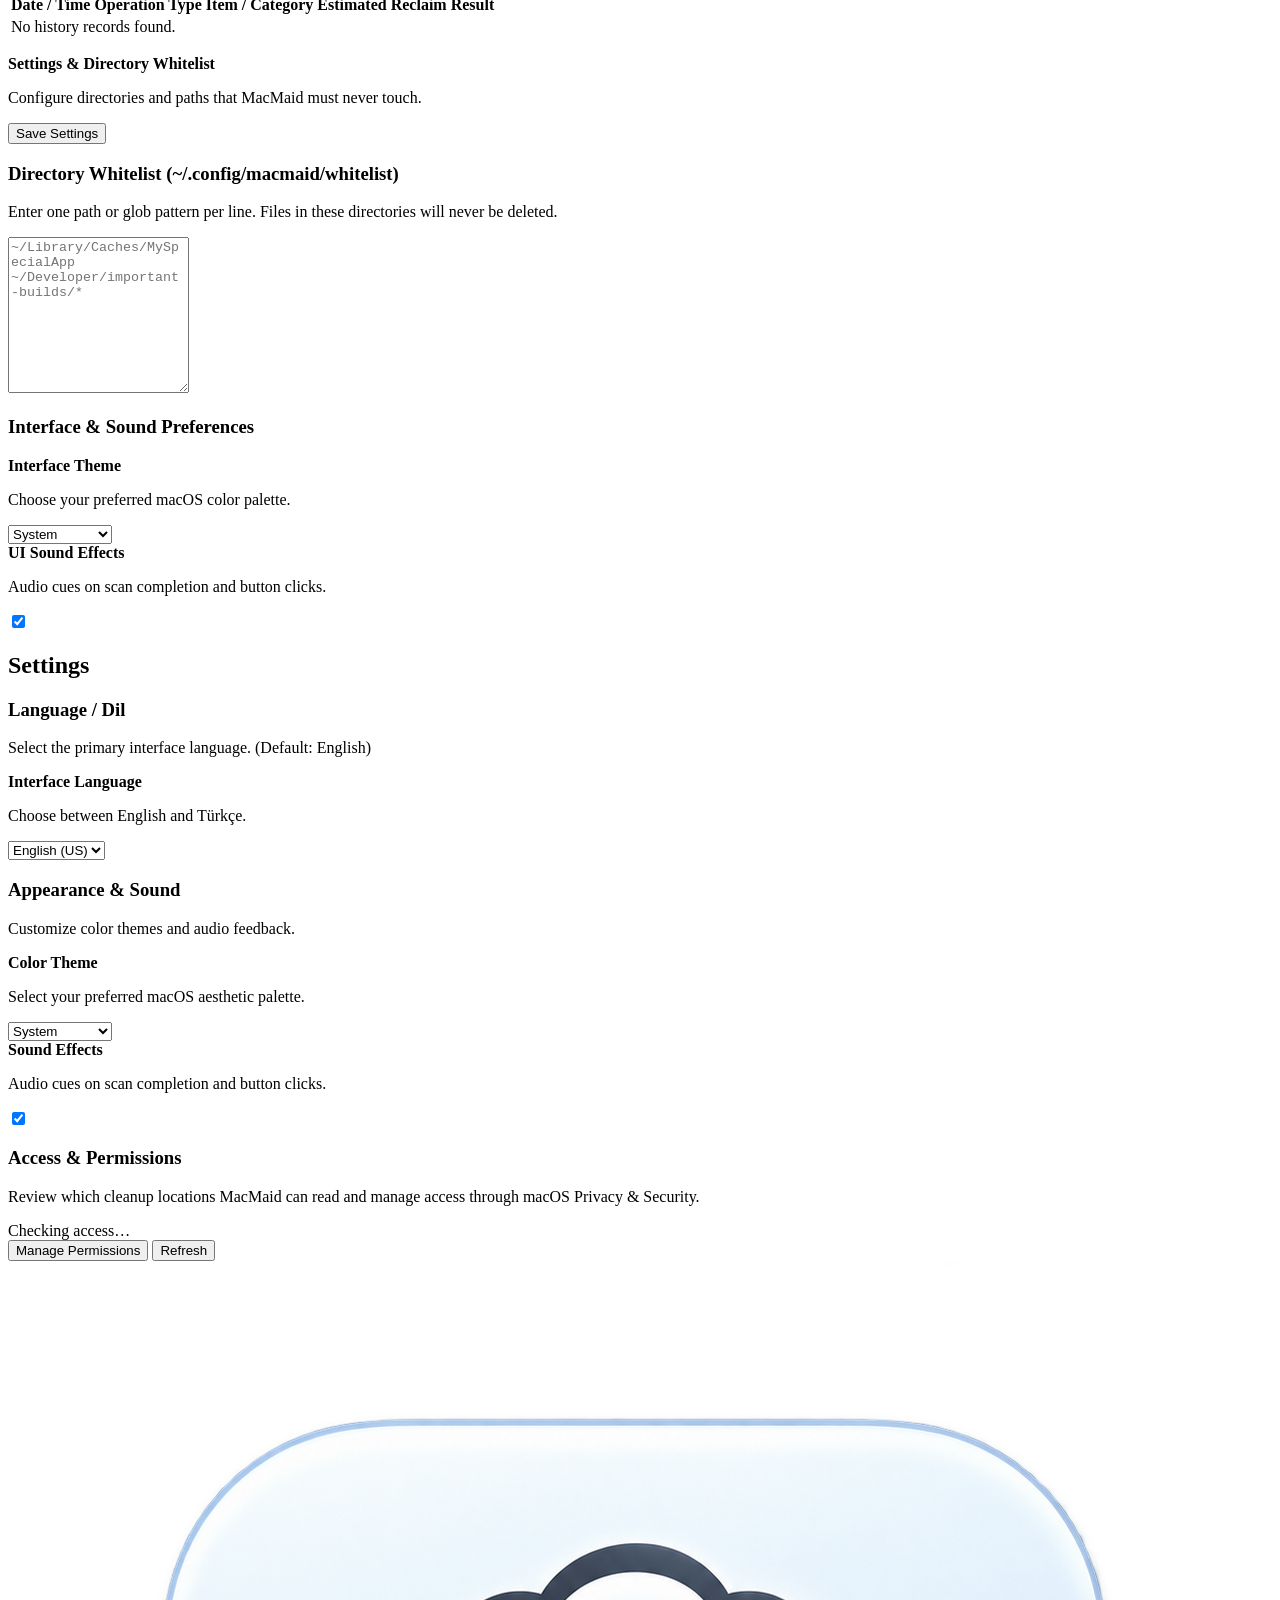
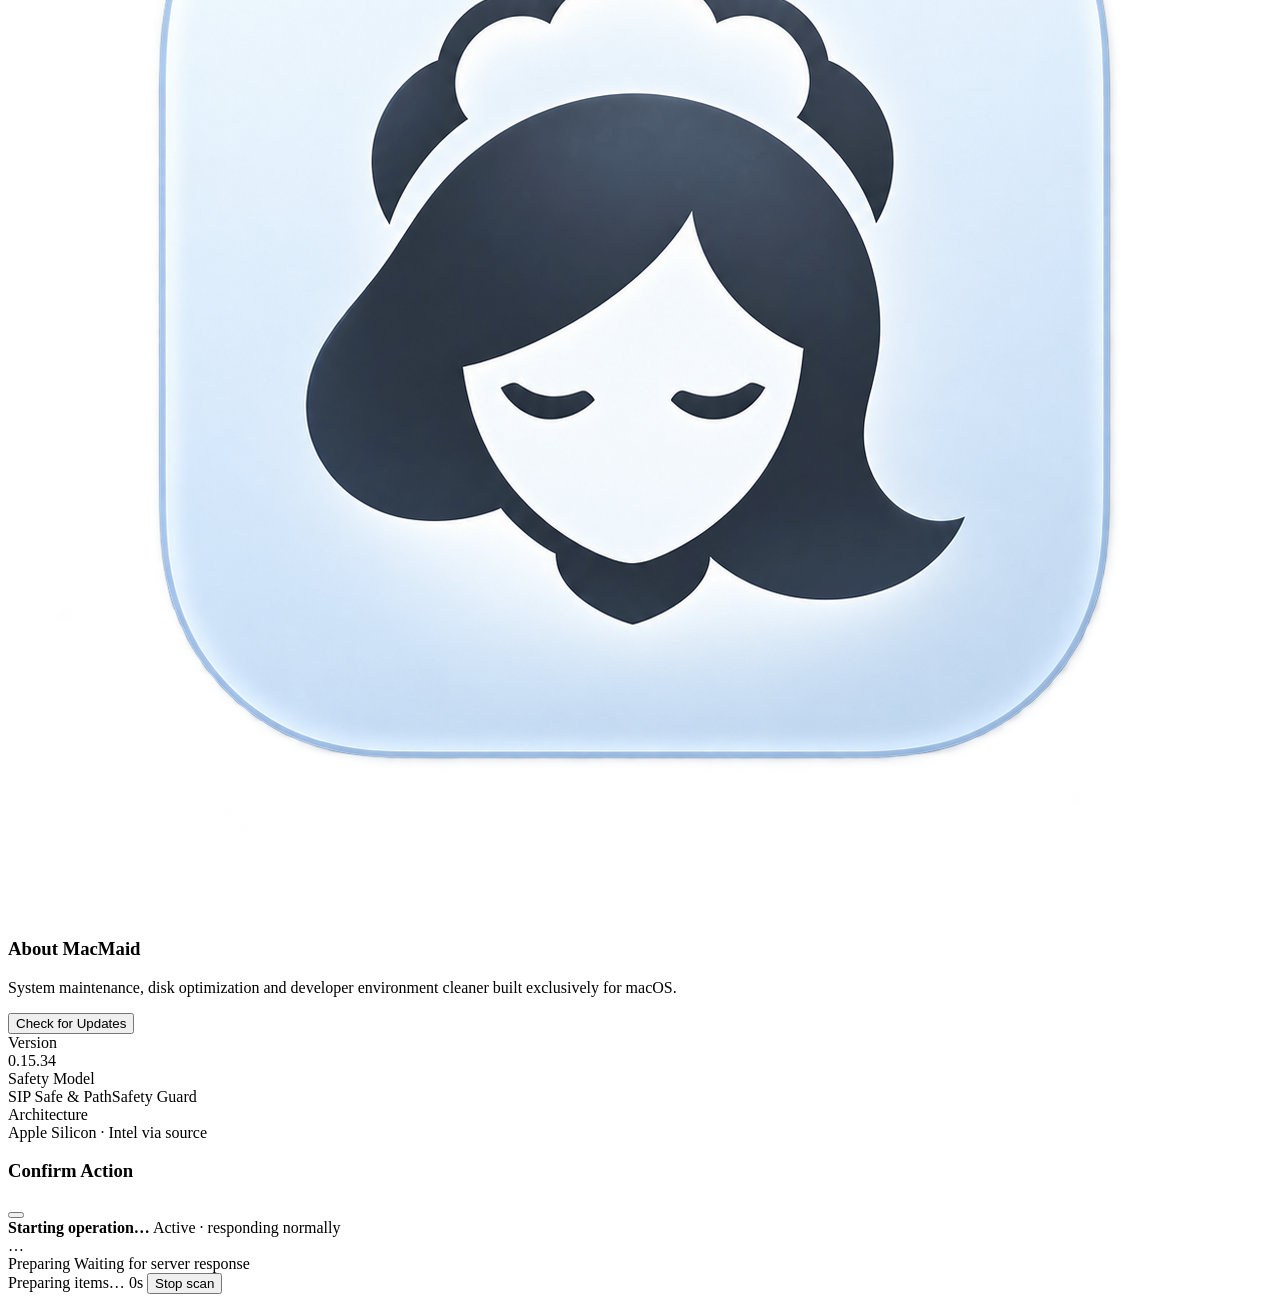
==== commit a22499f2: "Correct Web UI platform claims and ship 0.15.34 The About card no longer claims a Universal build; t" ====
--- a/src/macmaid/WebUI/index.html
+++ b/src/macmaid/WebUI/index.html
@@ -348,6 +348,11 @@
             </button>
           </div>
 
+          <div class="fda-banner" id="fda-banner" role="status" hidden>
+            <span id="fda-banner-text"></span>
+            <button class="btn-icon" id="fda-banner-dismiss" data-i18n-aria="fda.dismiss" aria-label="Dismiss notice"><span data-icon="xmark"></span></button>
+          </div>
+
           <!-- Gauges Grid -->
           <div class="gauges-grid">
             <!-- CPU Gauge Card -->
@@ -2039,7 +2044,7 @@
               <div class="settings-info-grid">
                 <div class="settings-info-tile">
                   <div class="settings-info-label" data-i18n="settings.version_label">Version</div>
-                  <div class="settings-info-value settings-info-mono">0.15.26</div>
+                  <div class="settings-info-value settings-info-mono">0.15.34</div>
                 </div>
                 <div class="settings-info-tile">
                   <div class="settings-info-label" data-i18n="settings.safety_label">Safety Model</div>
@@ -2047,7 +2052,7 @@
                 </div>
                 <div class="settings-info-tile">
                   <div class="settings-info-label" data-i18n="settings.arch_label">Architecture</div>
-                  <div class="settings-info-value">Apple Silicon & Intel (Universal)</div>
+                  <div class="settings-info-value" data-i18n="settings.arch_value">Apple Silicon · Intel via source</div>
                 </div>
               </div>
             </div>
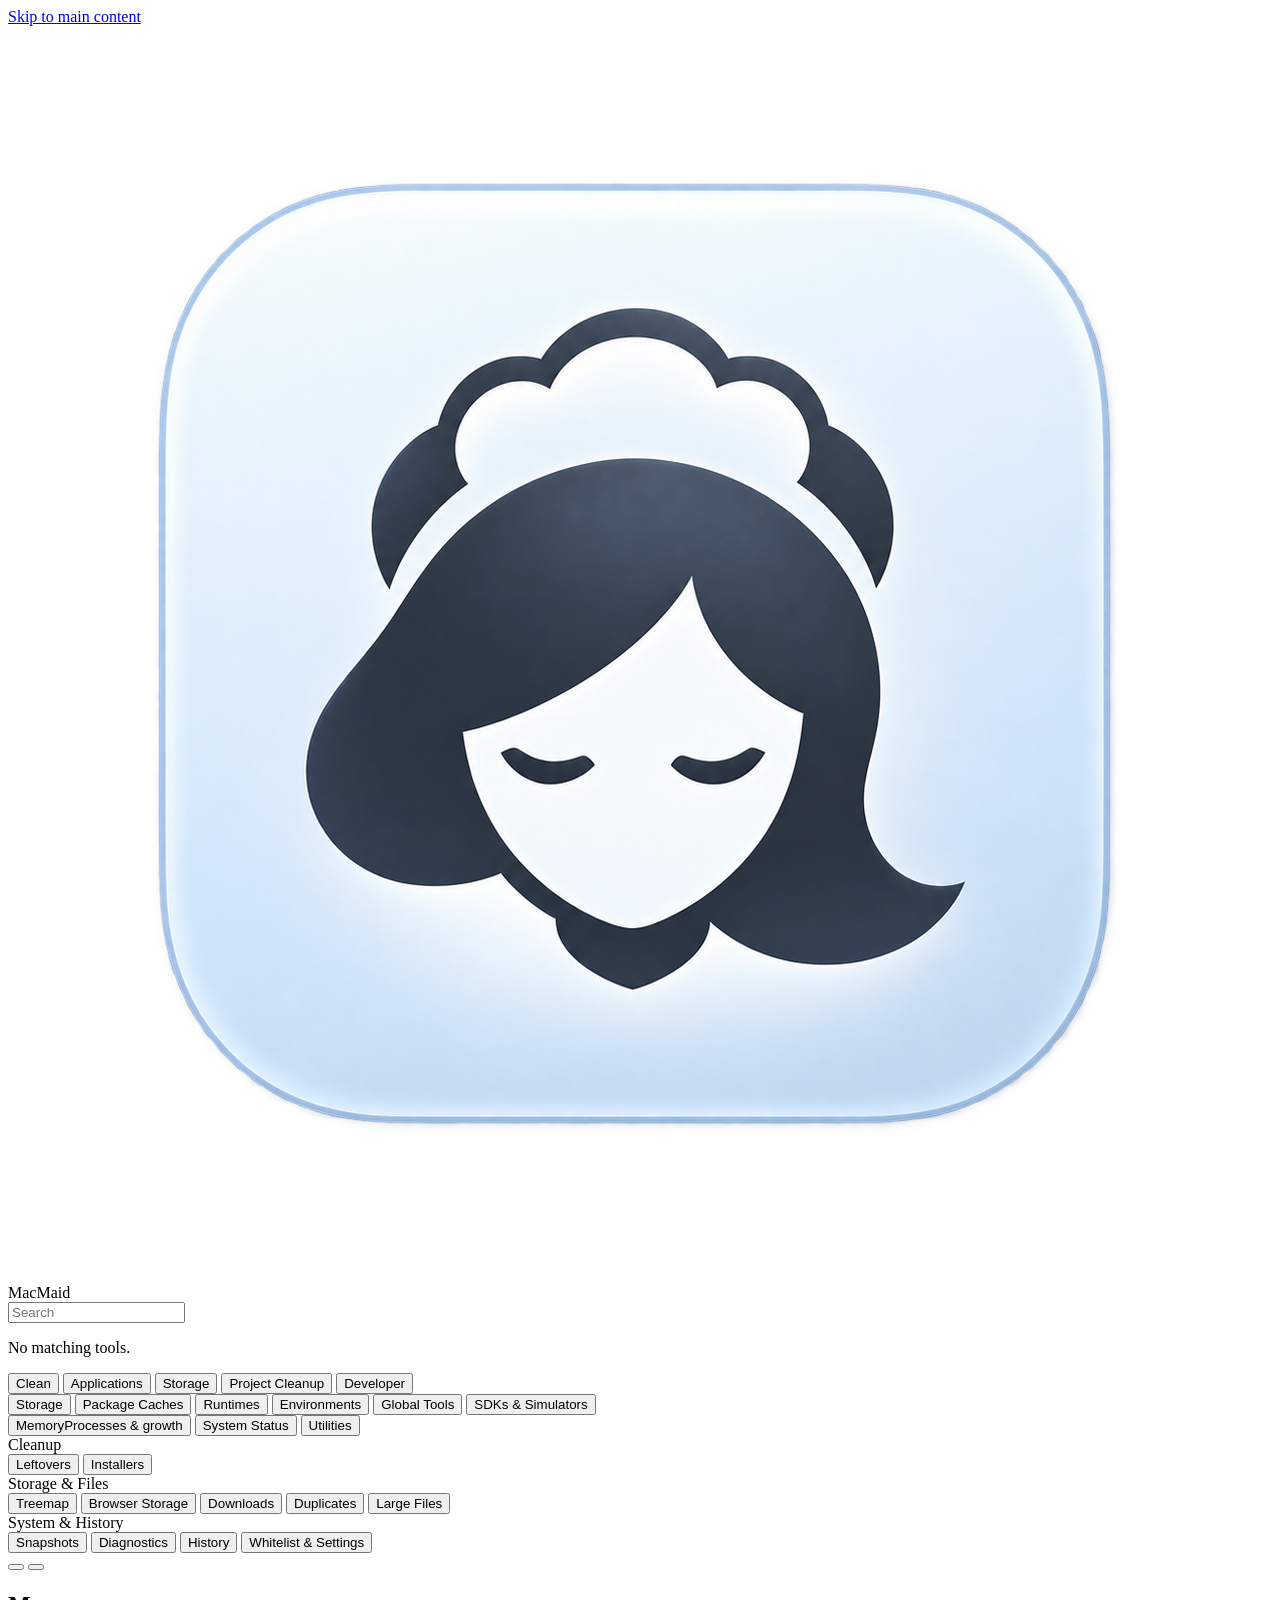
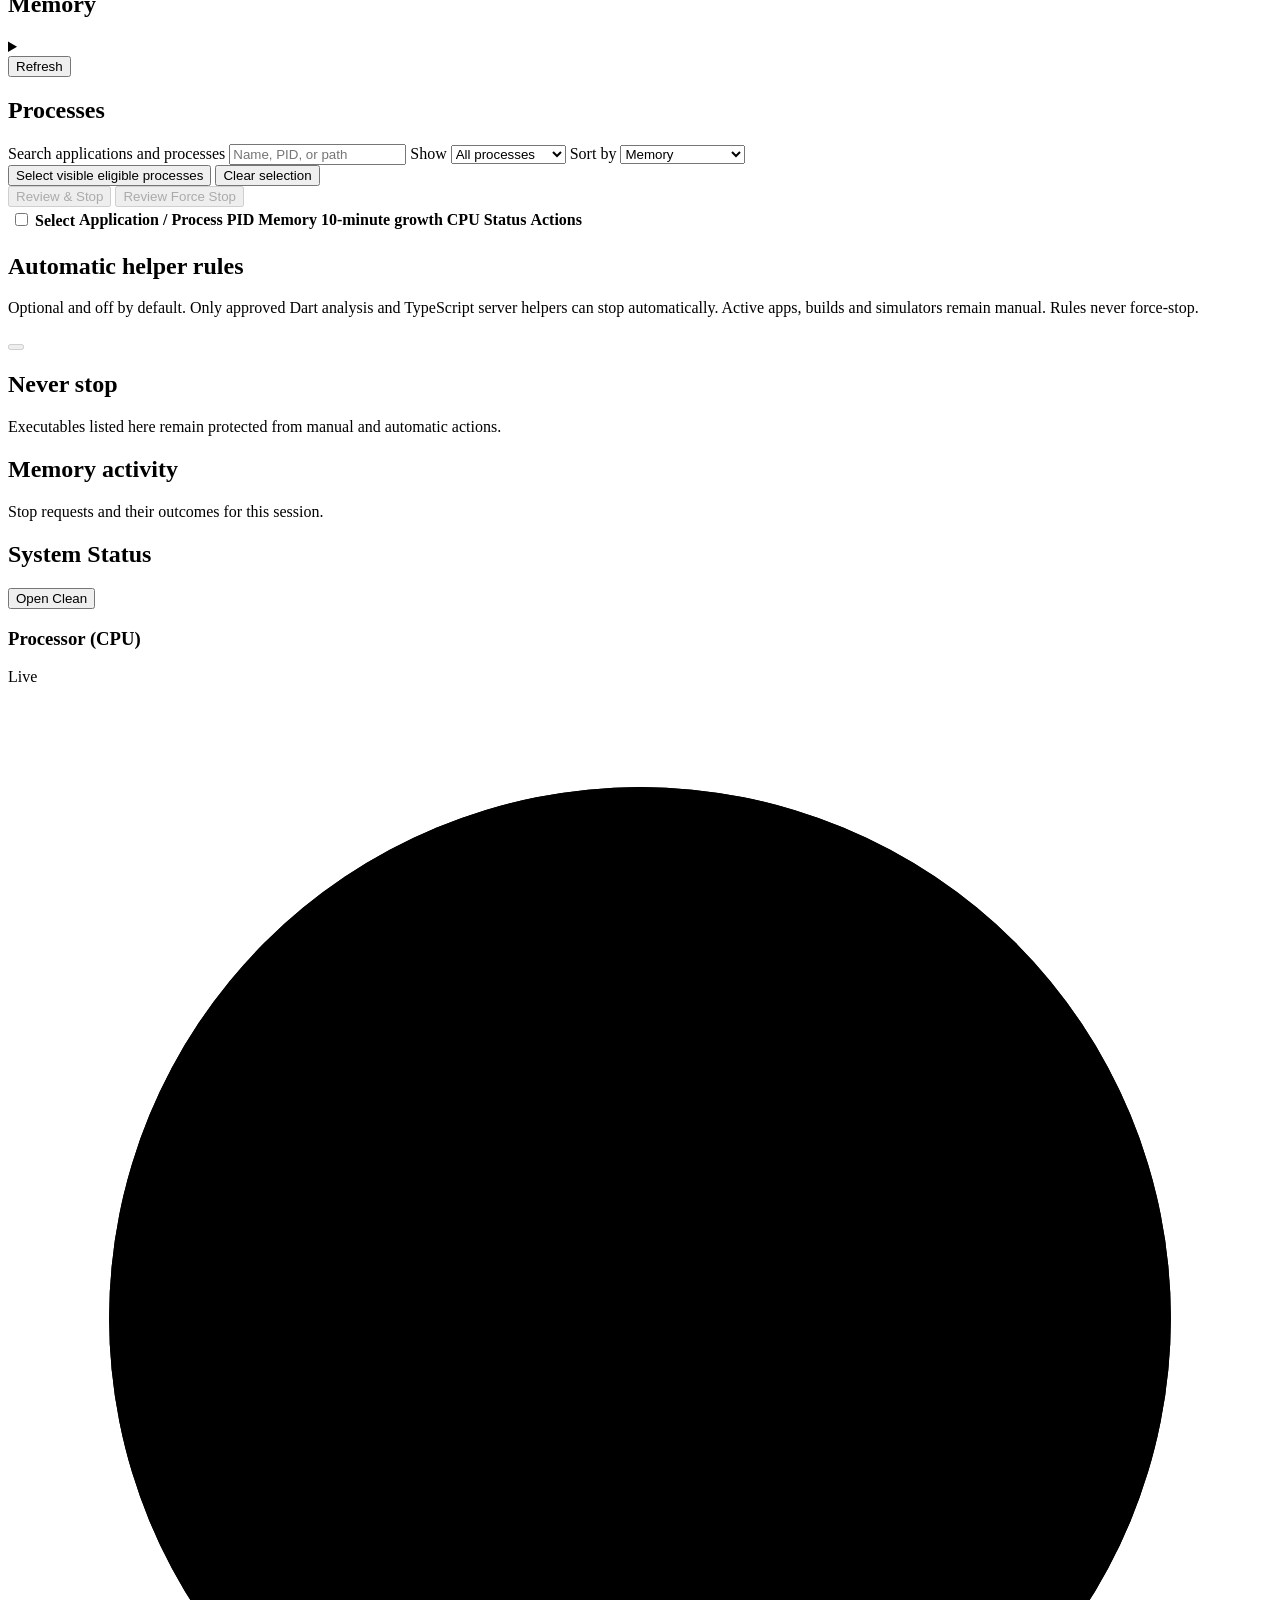
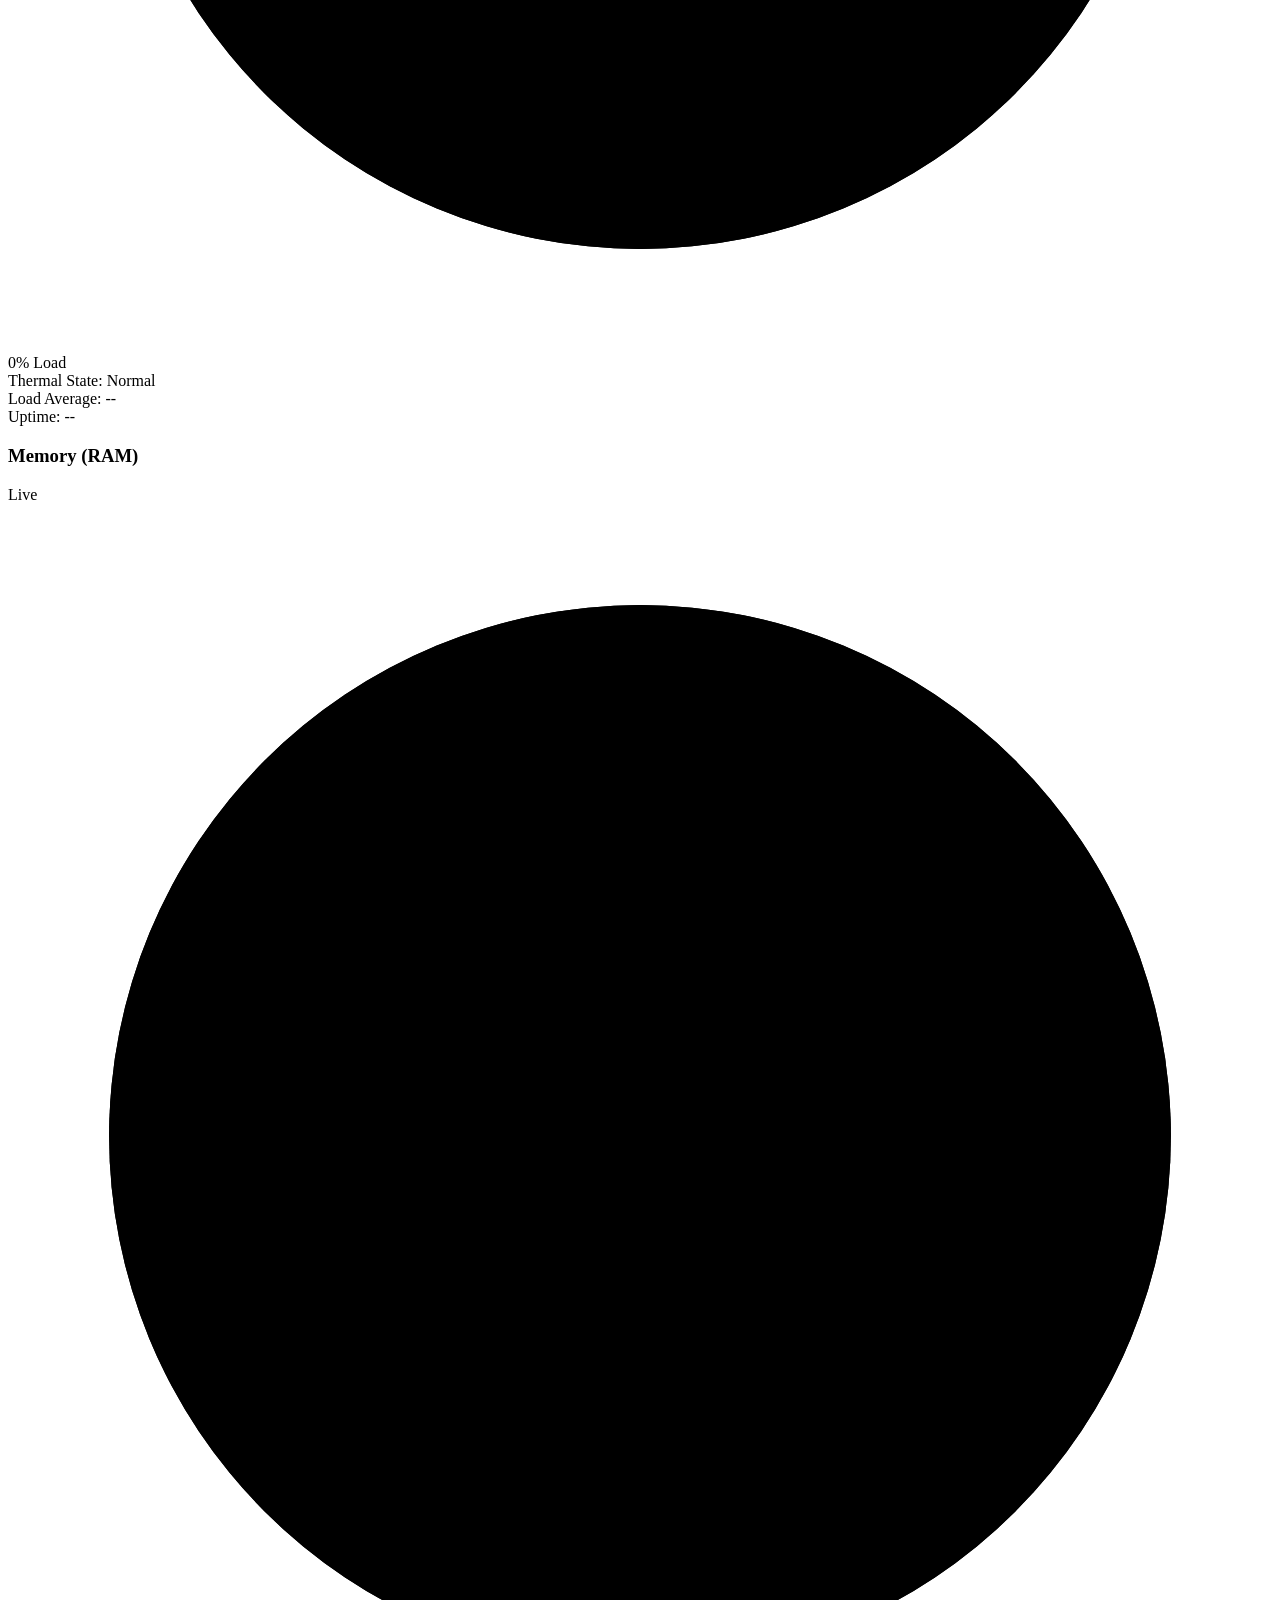
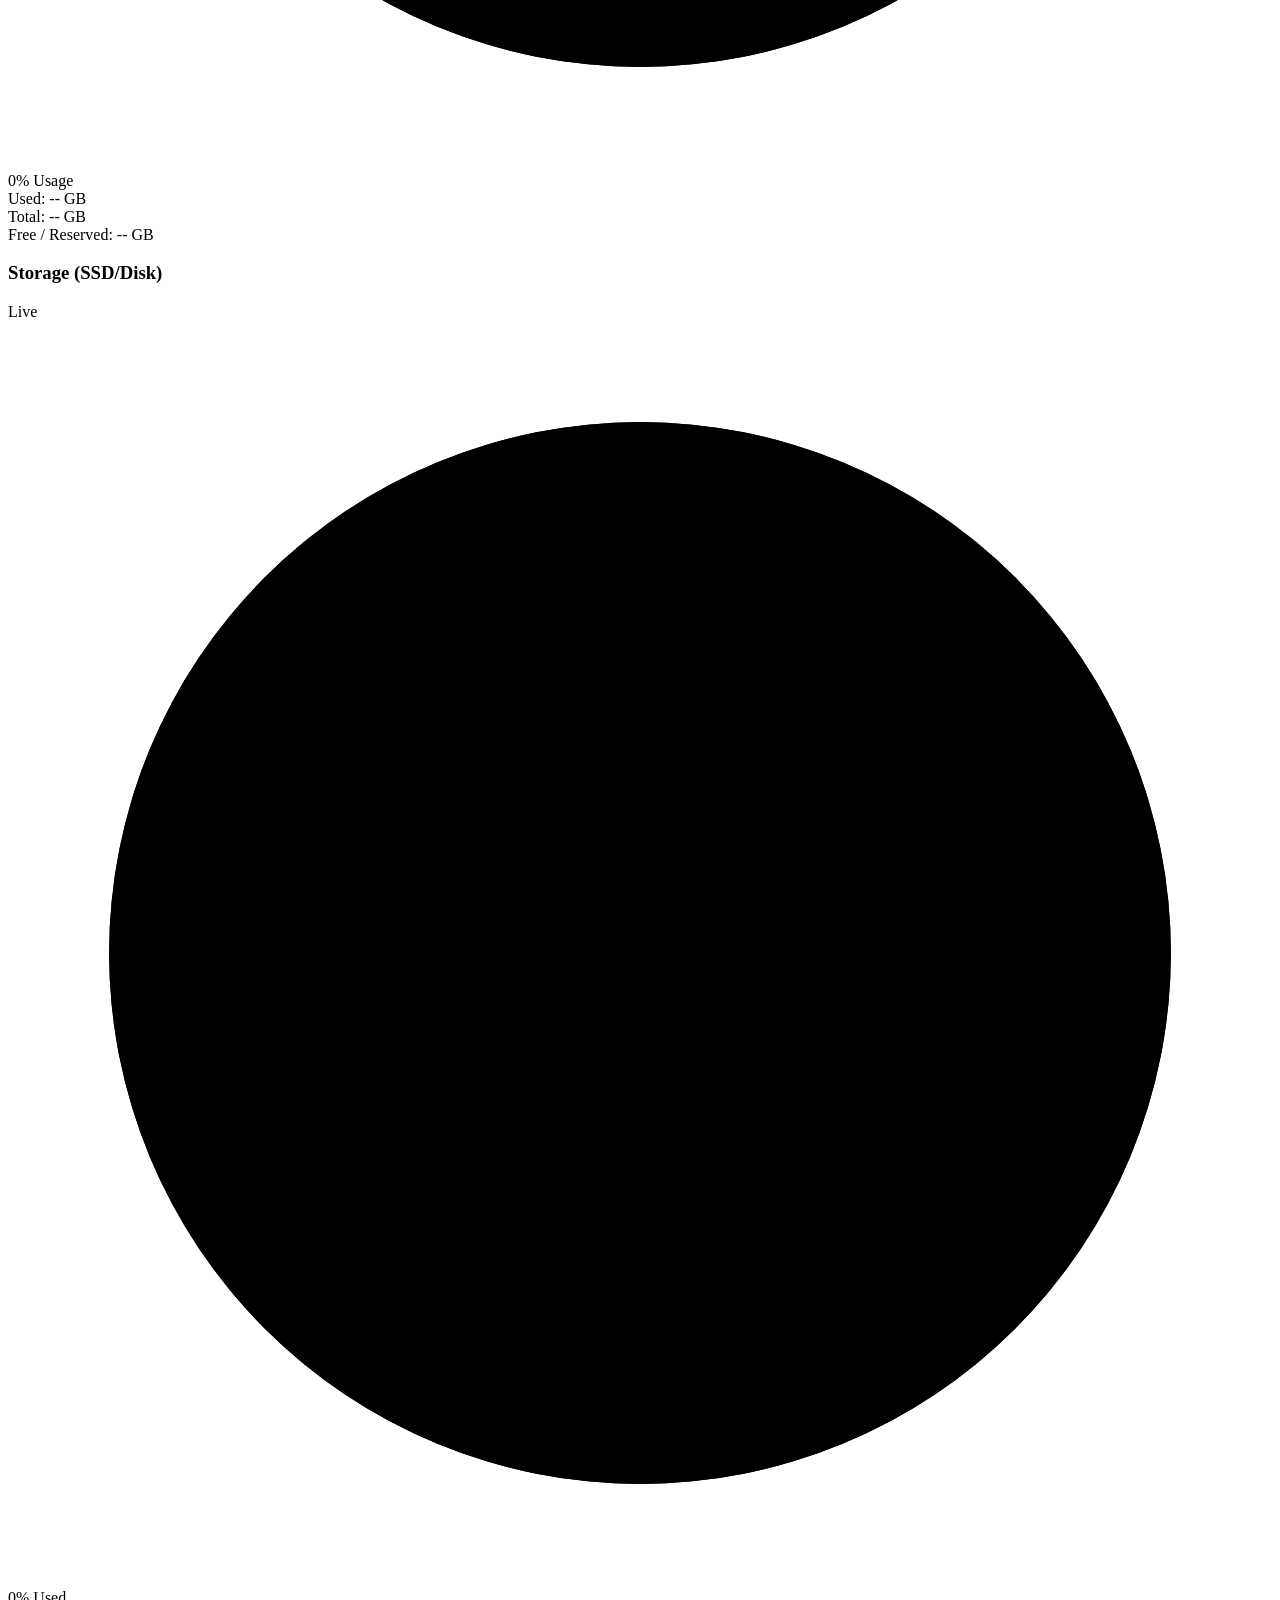
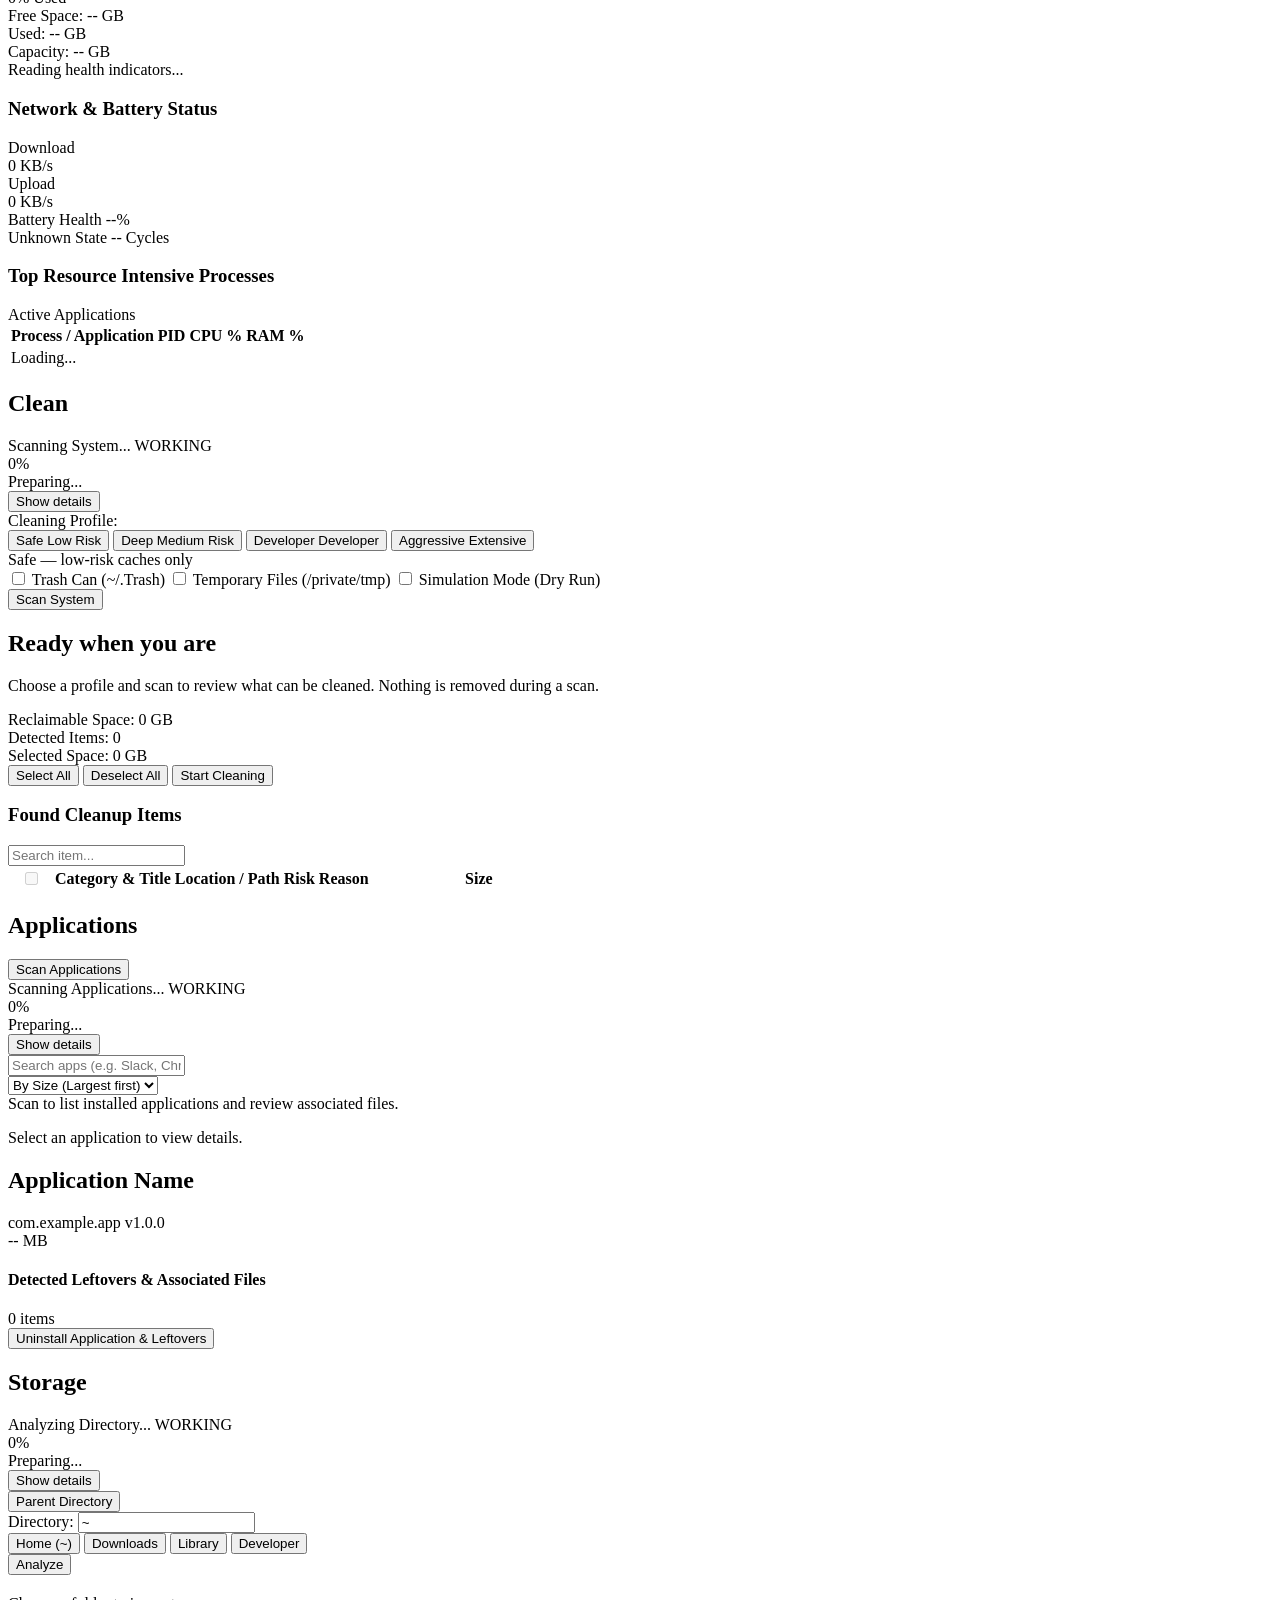
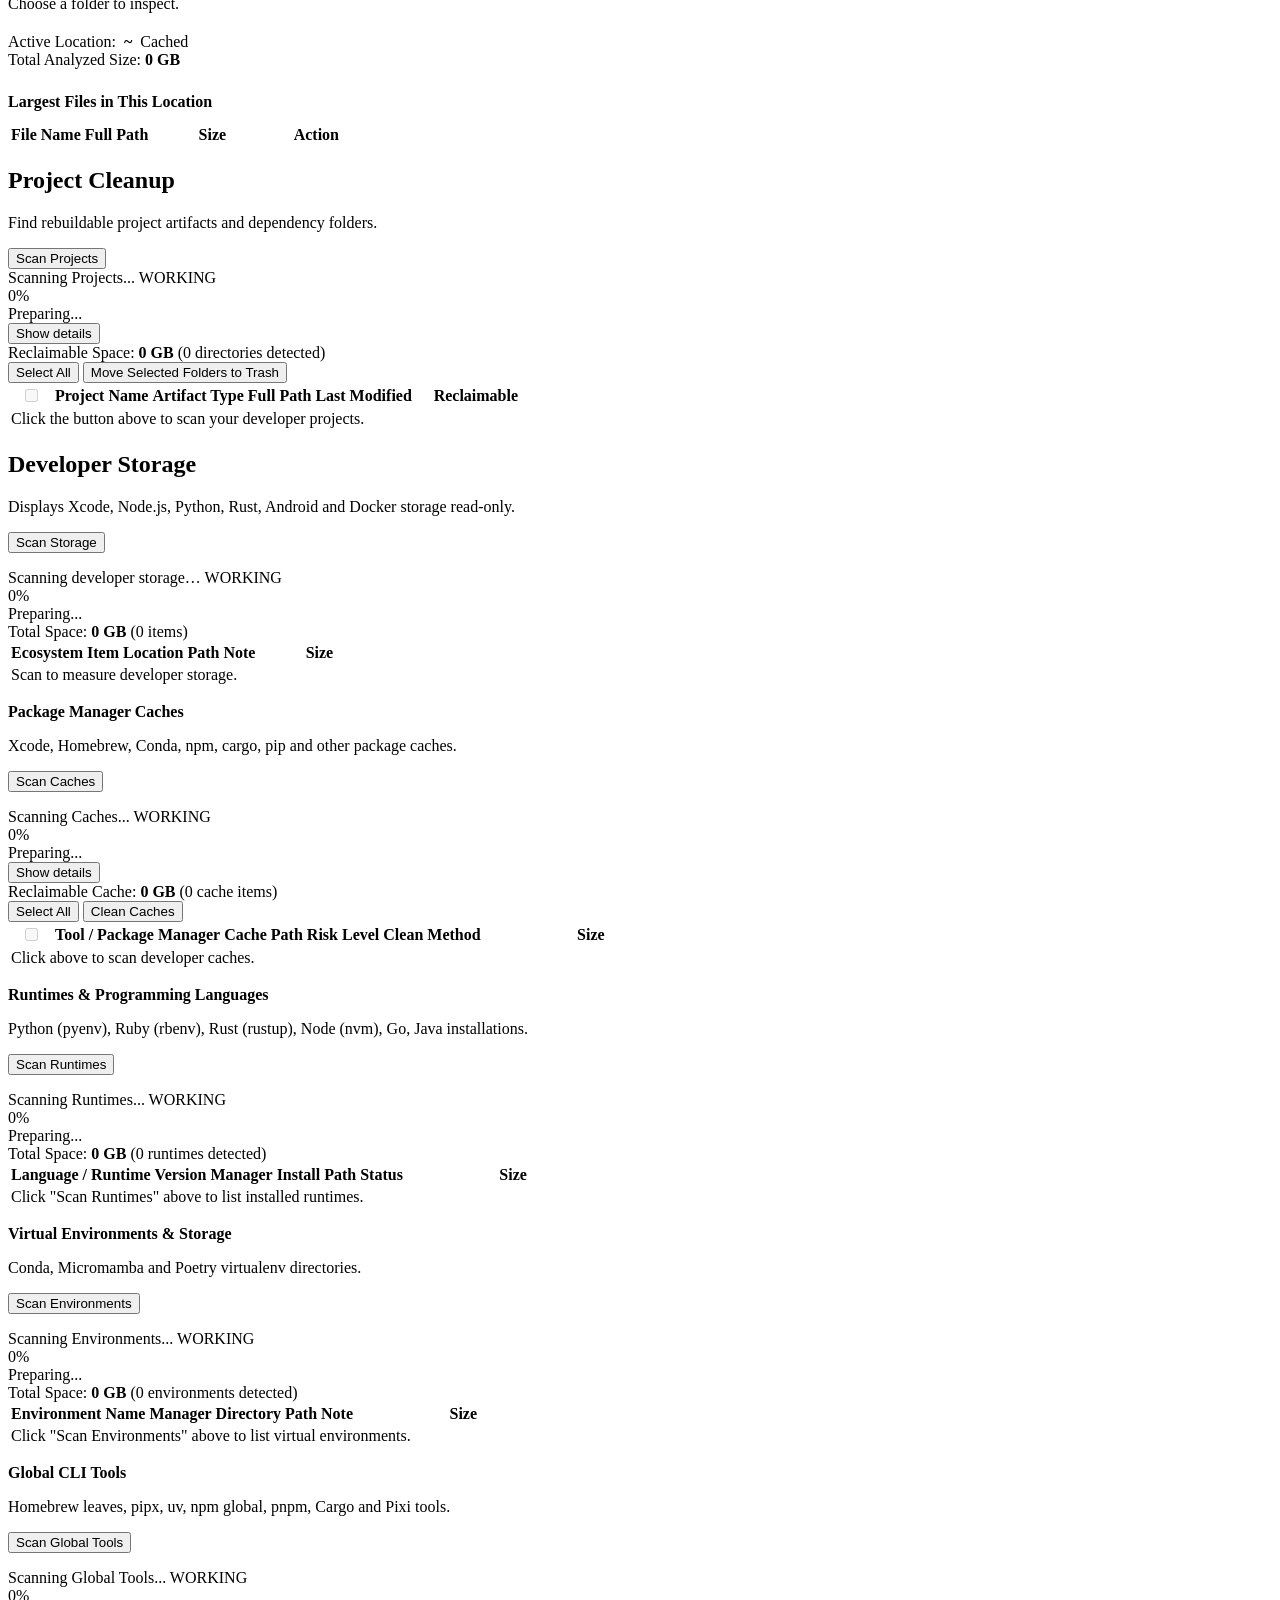
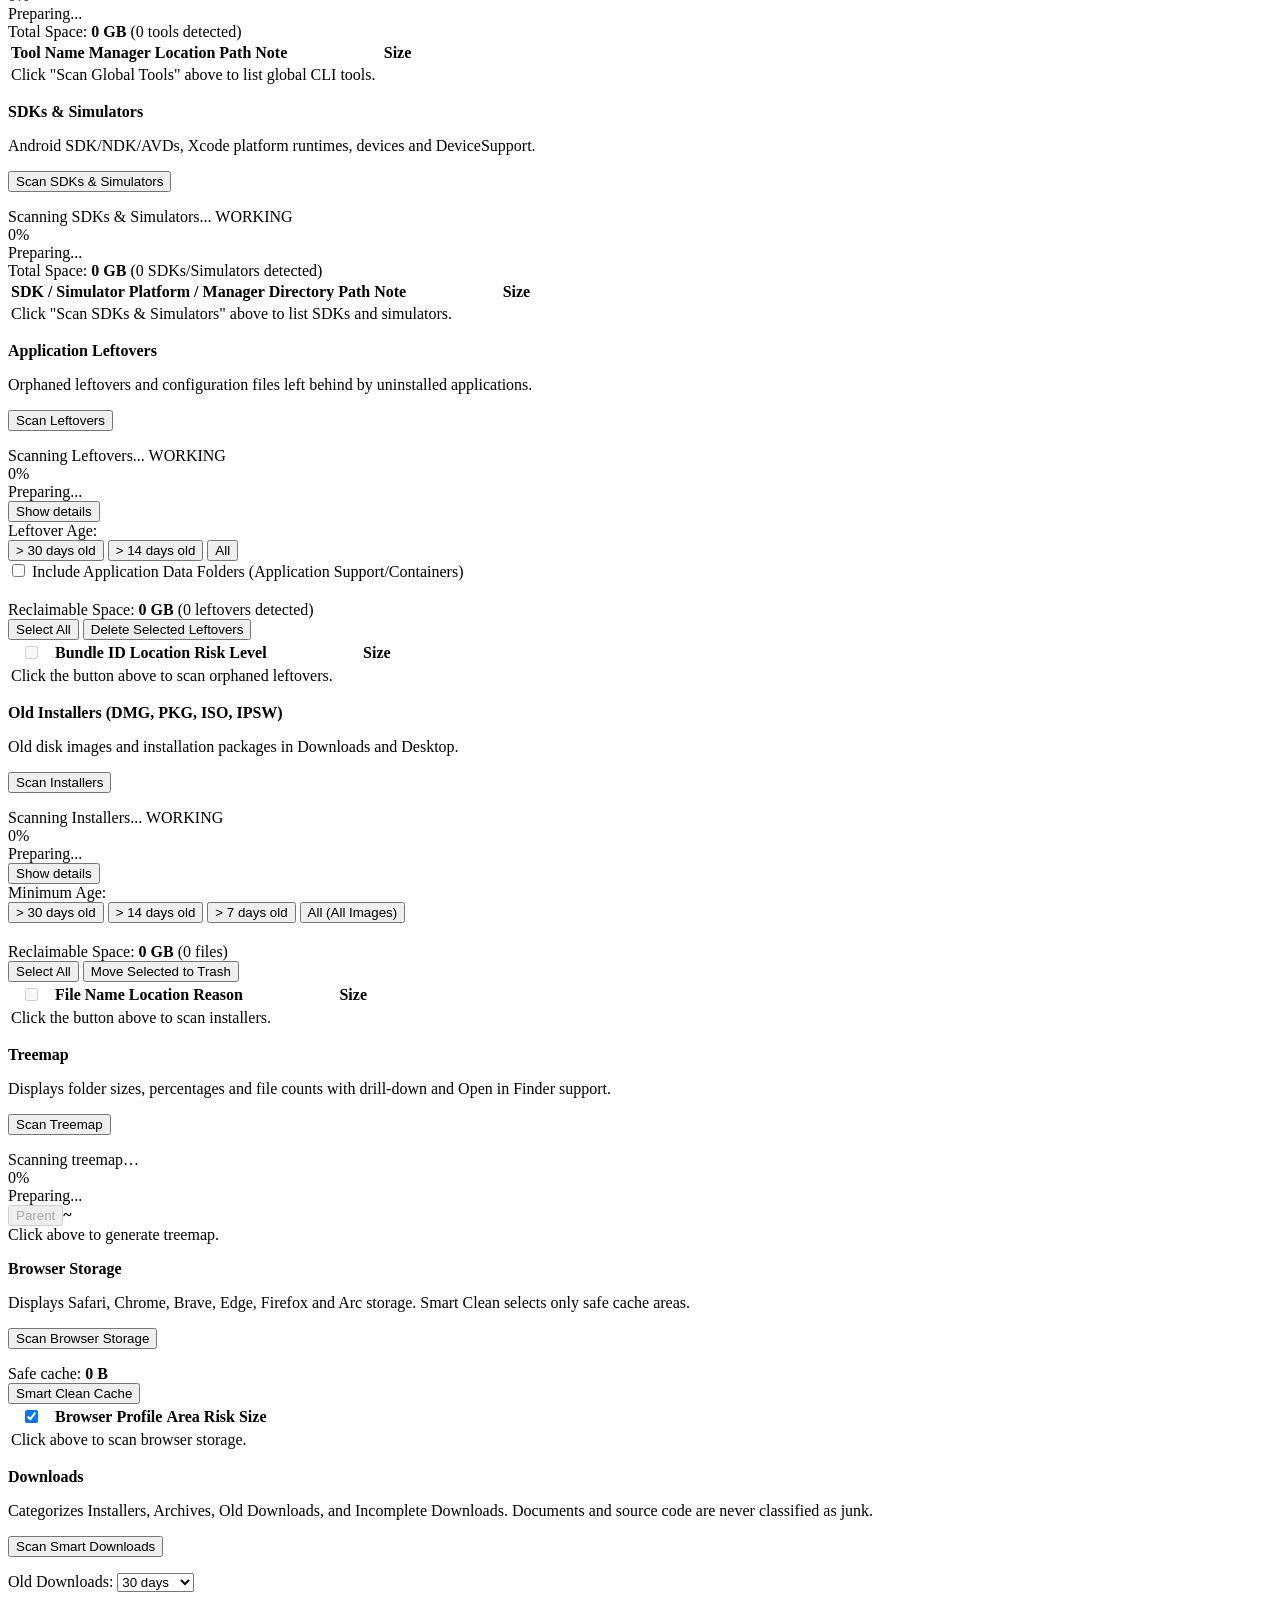
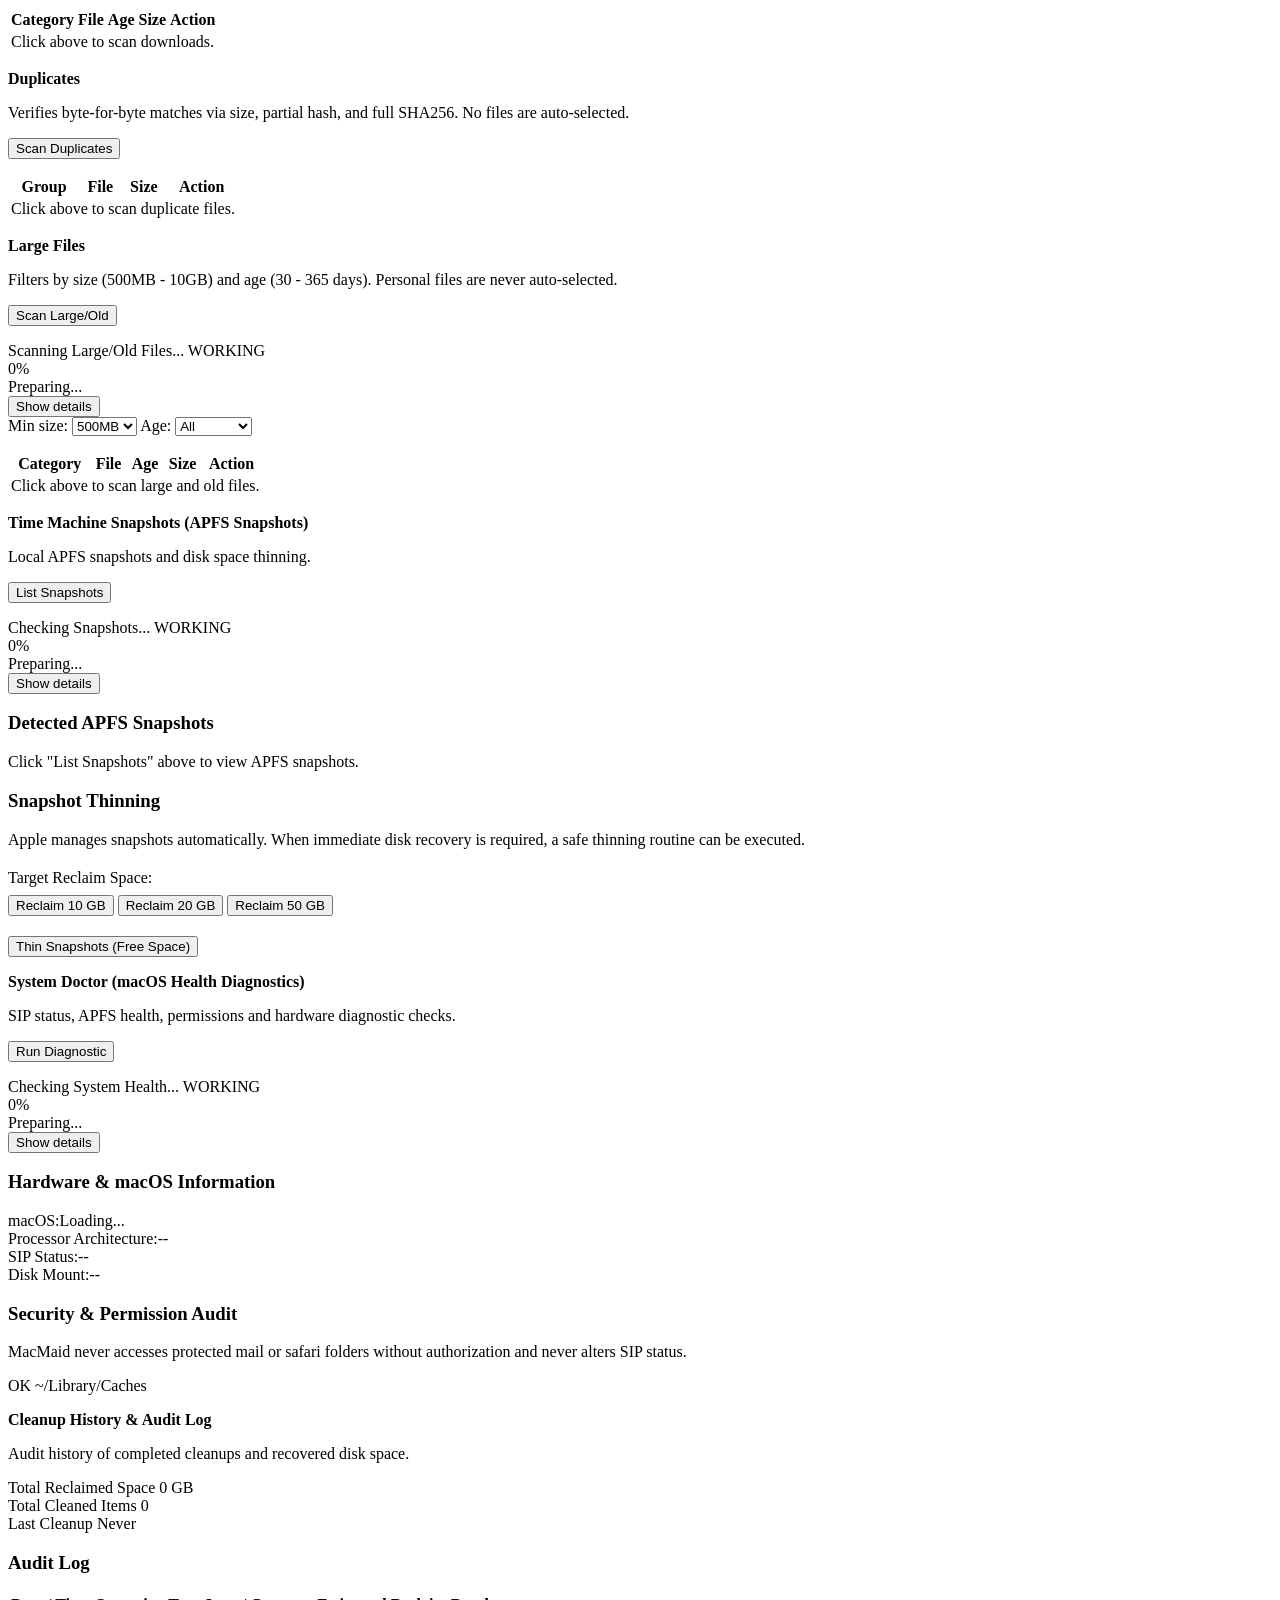
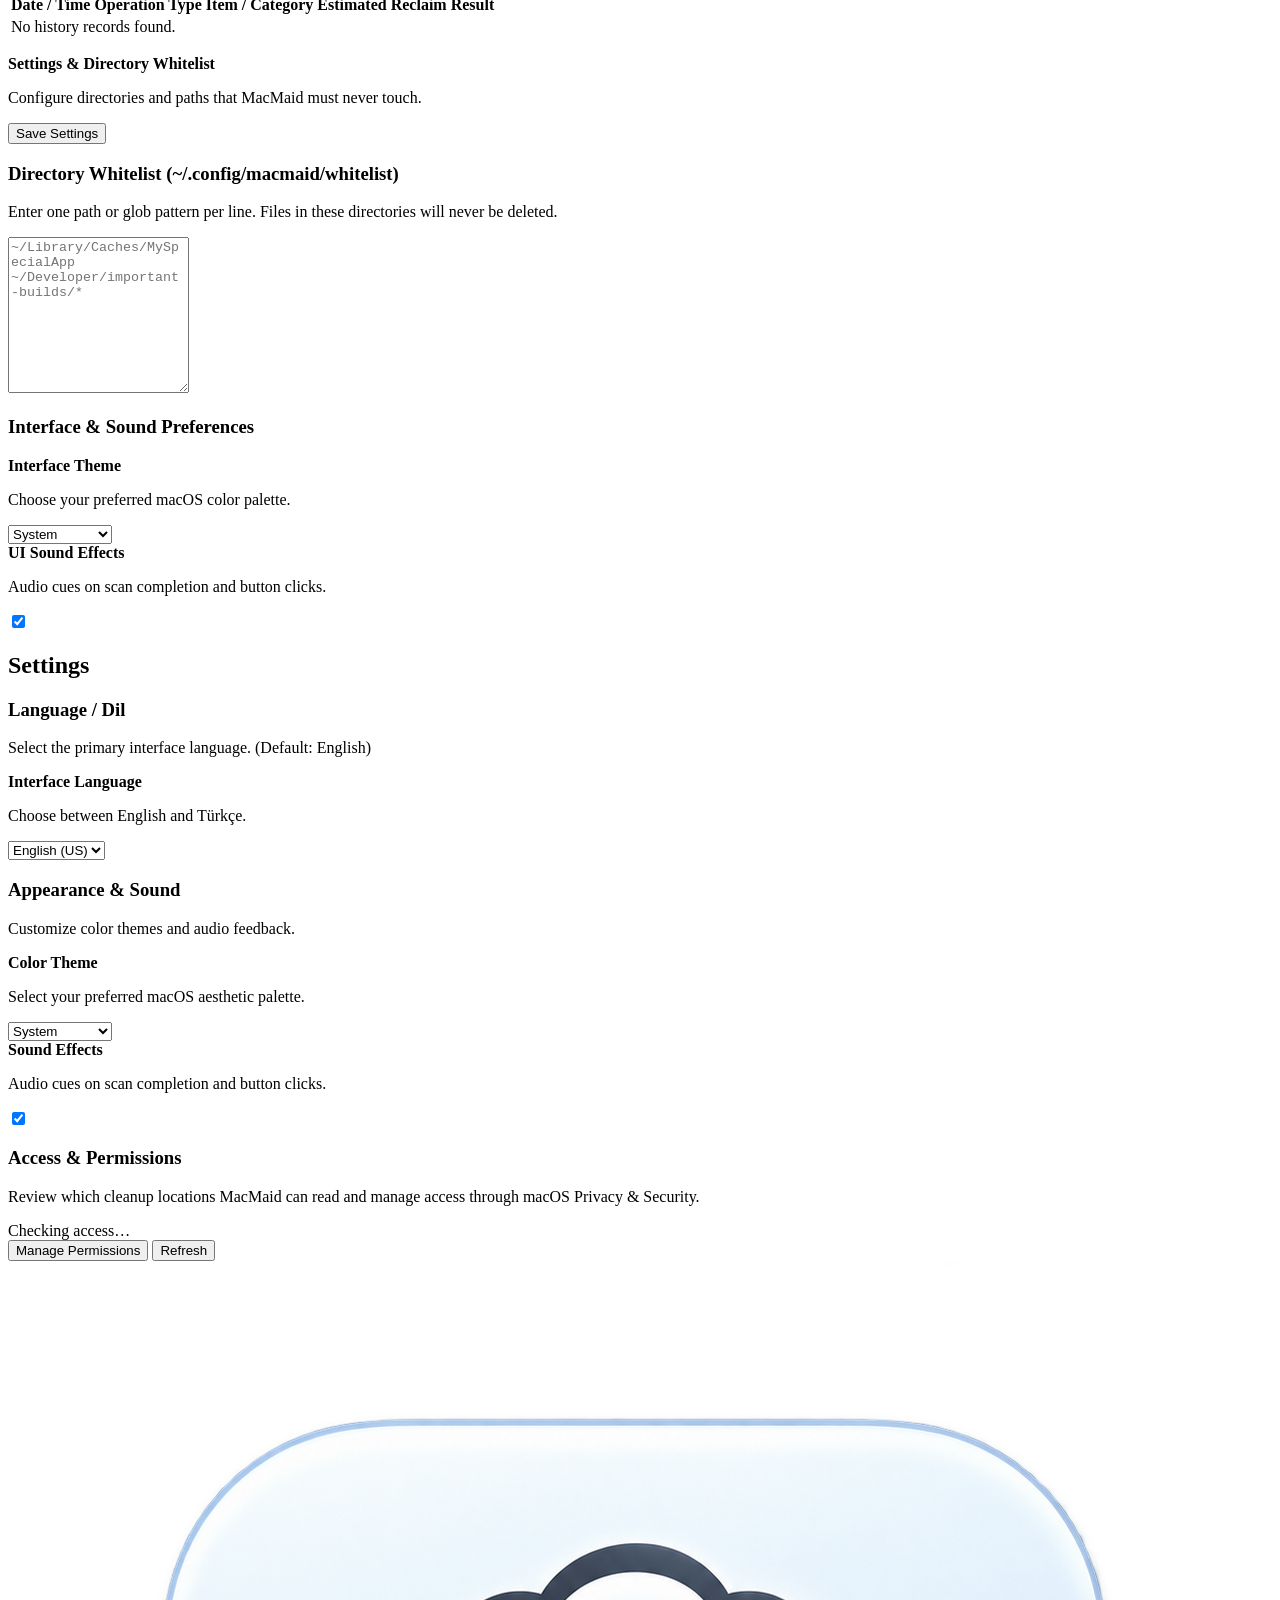
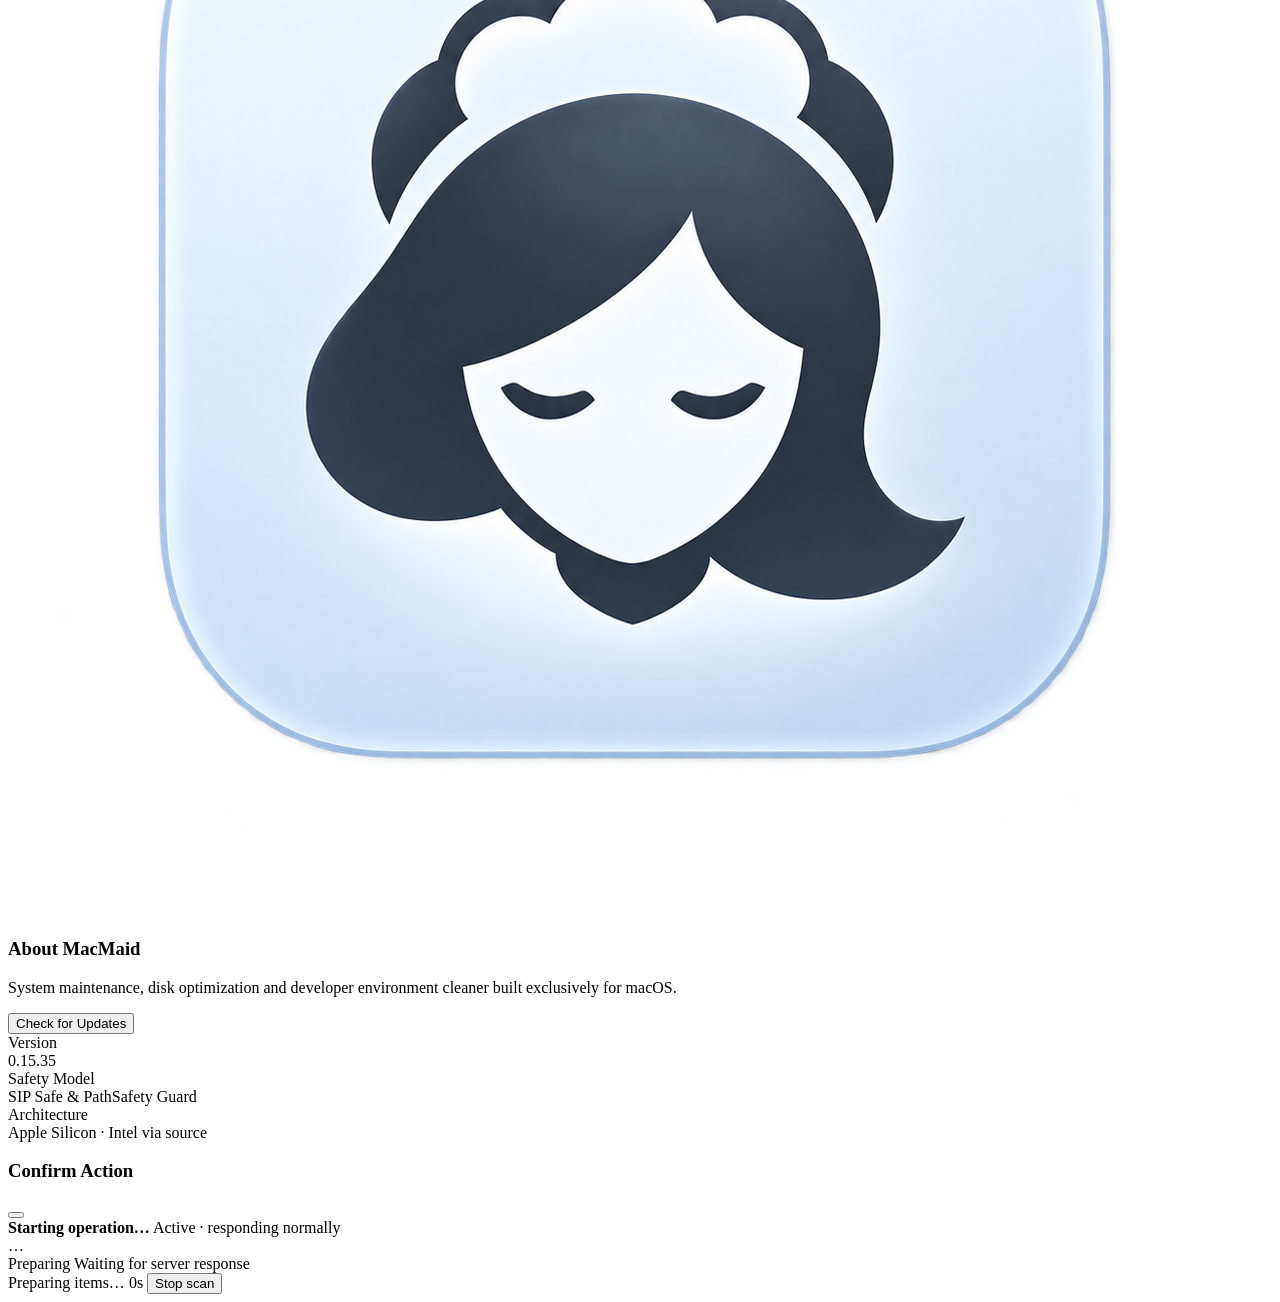
==== commit 69965fb4: "Guard async UI callbacks against shutdown-time widget lookups The FDA probe and update-check workers" ====
--- a/src/macmaid/WebUI/index.html
+++ b/src/macmaid/WebUI/index.html
@@ -2044,7 +2044,7 @@
               <div class="settings-info-grid">
                 <div class="settings-info-tile">
                   <div class="settings-info-label" data-i18n="settings.version_label">Version</div>
-                  <div class="settings-info-value settings-info-mono">0.15.34</div>
+                  <div class="settings-info-value settings-info-mono">0.15.35</div>
                 </div>
                 <div class="settings-info-tile">
                   <div class="settings-info-label" data-i18n="settings.safety_label">Safety Model</div>
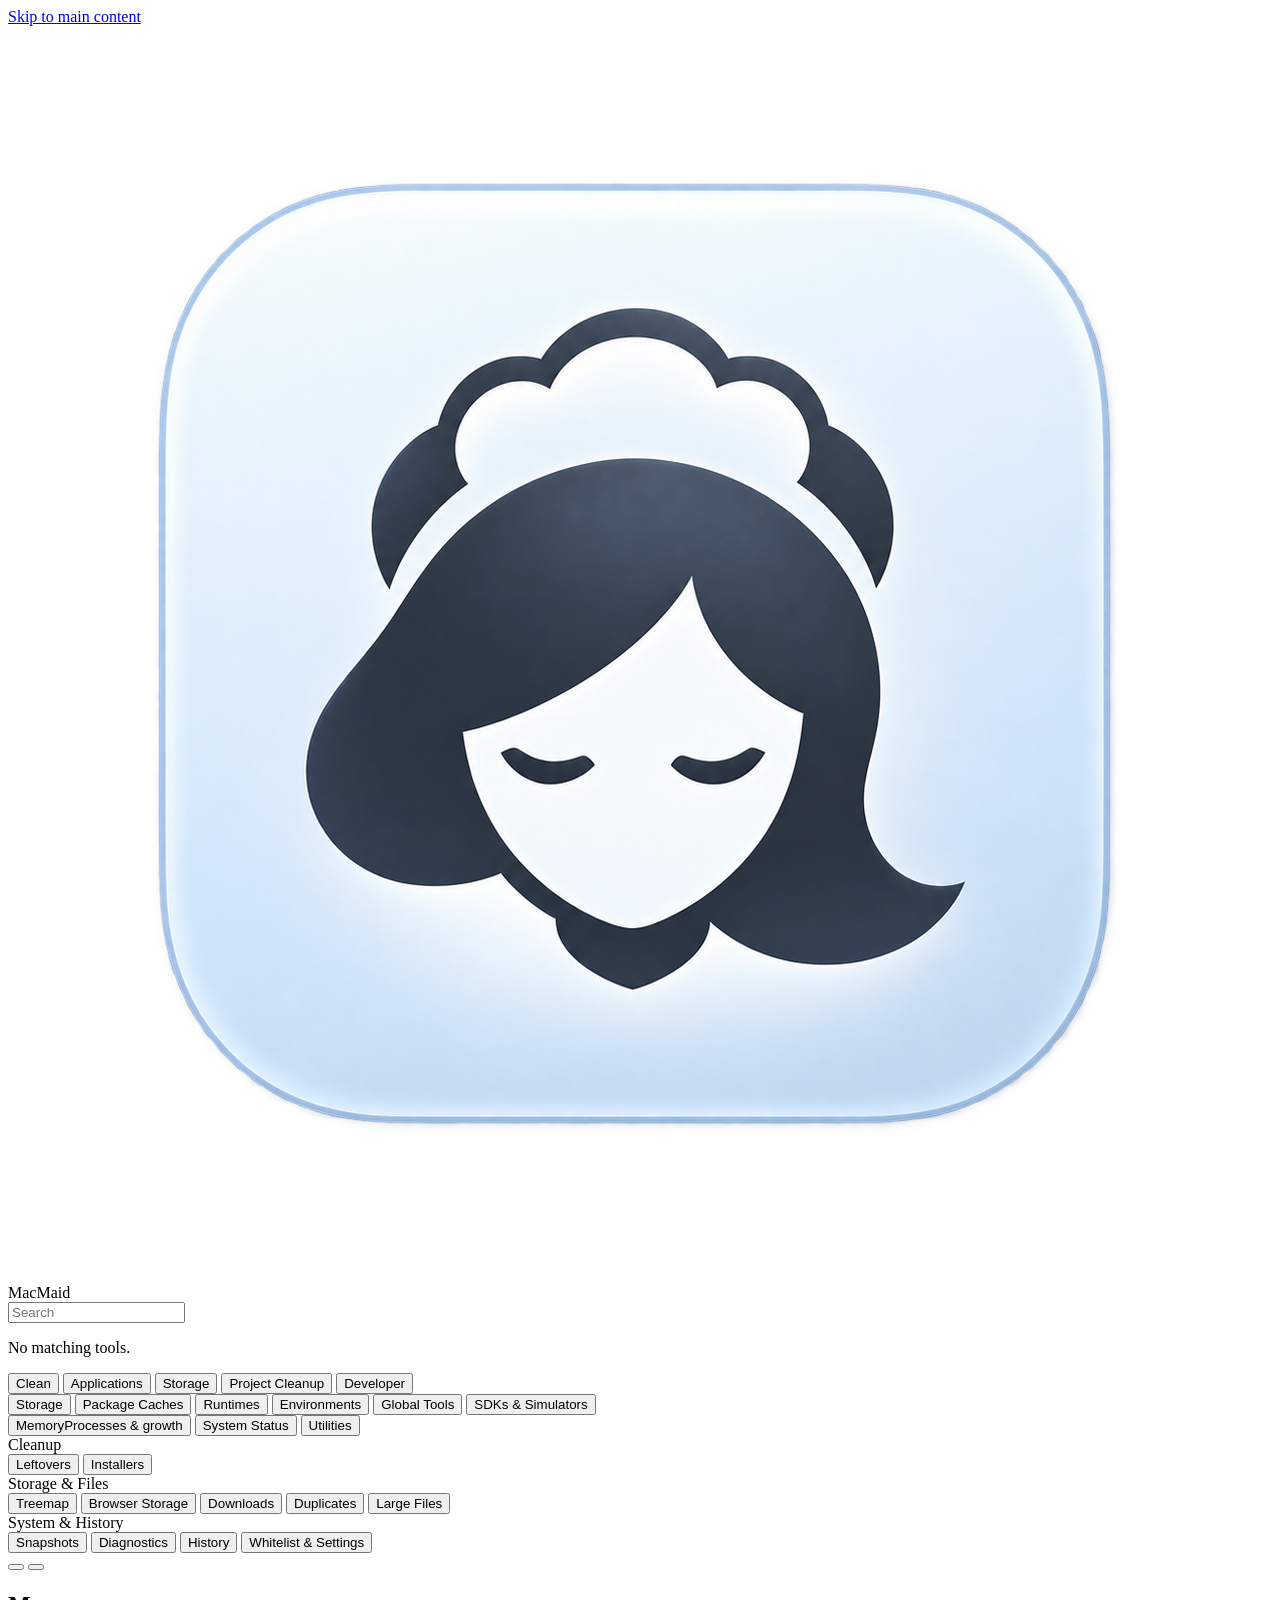
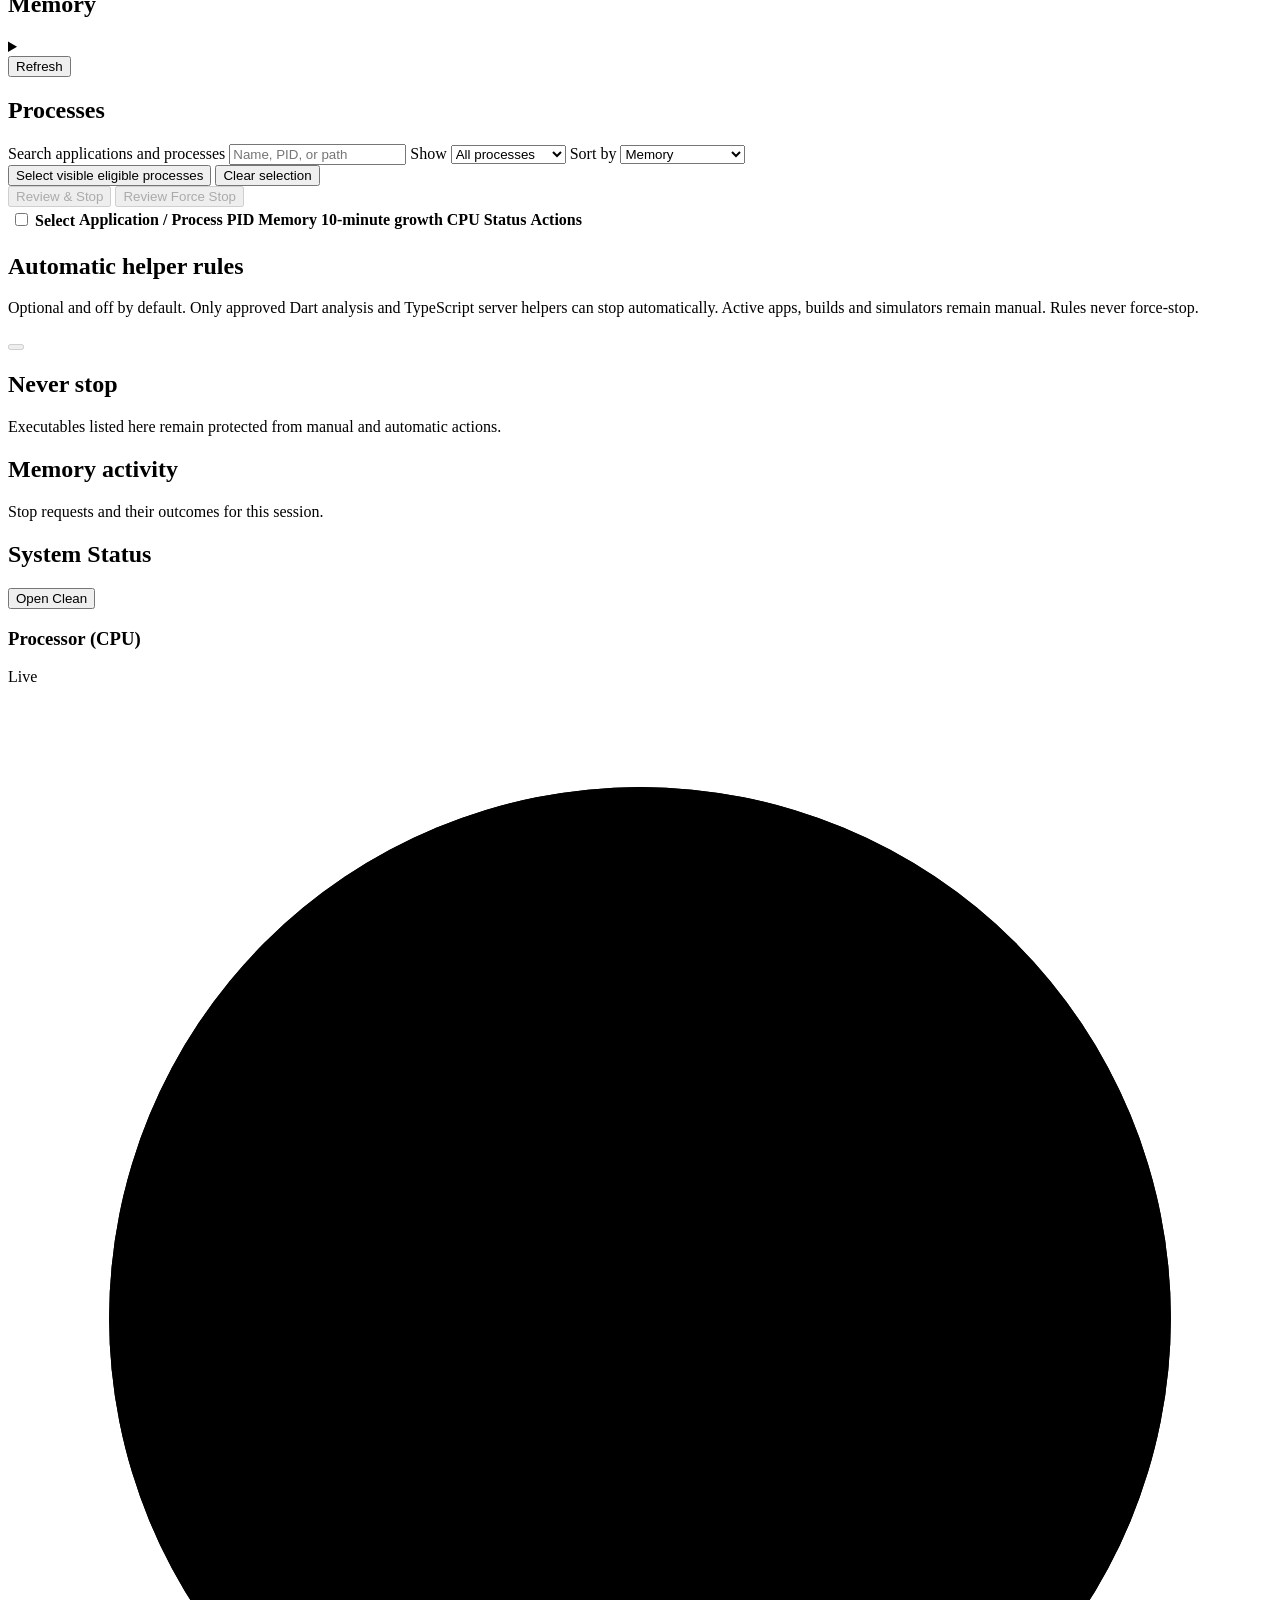
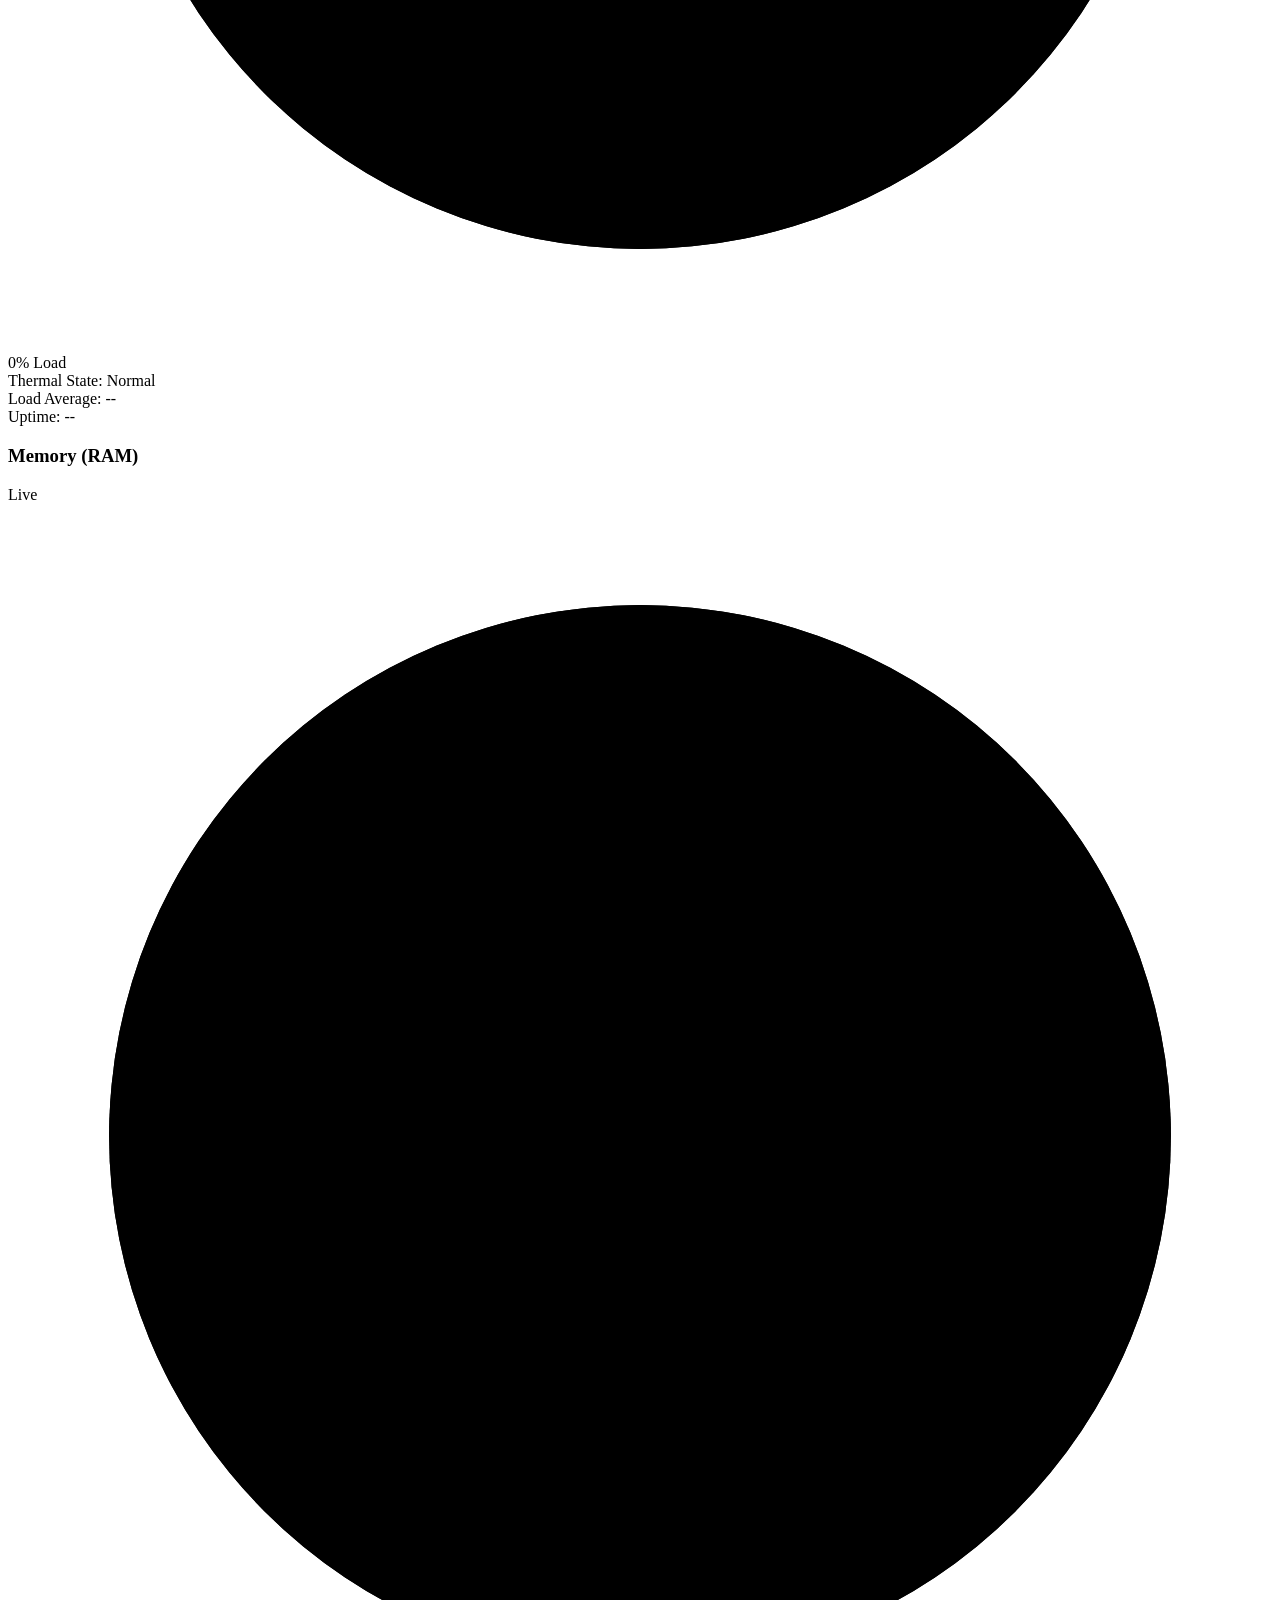
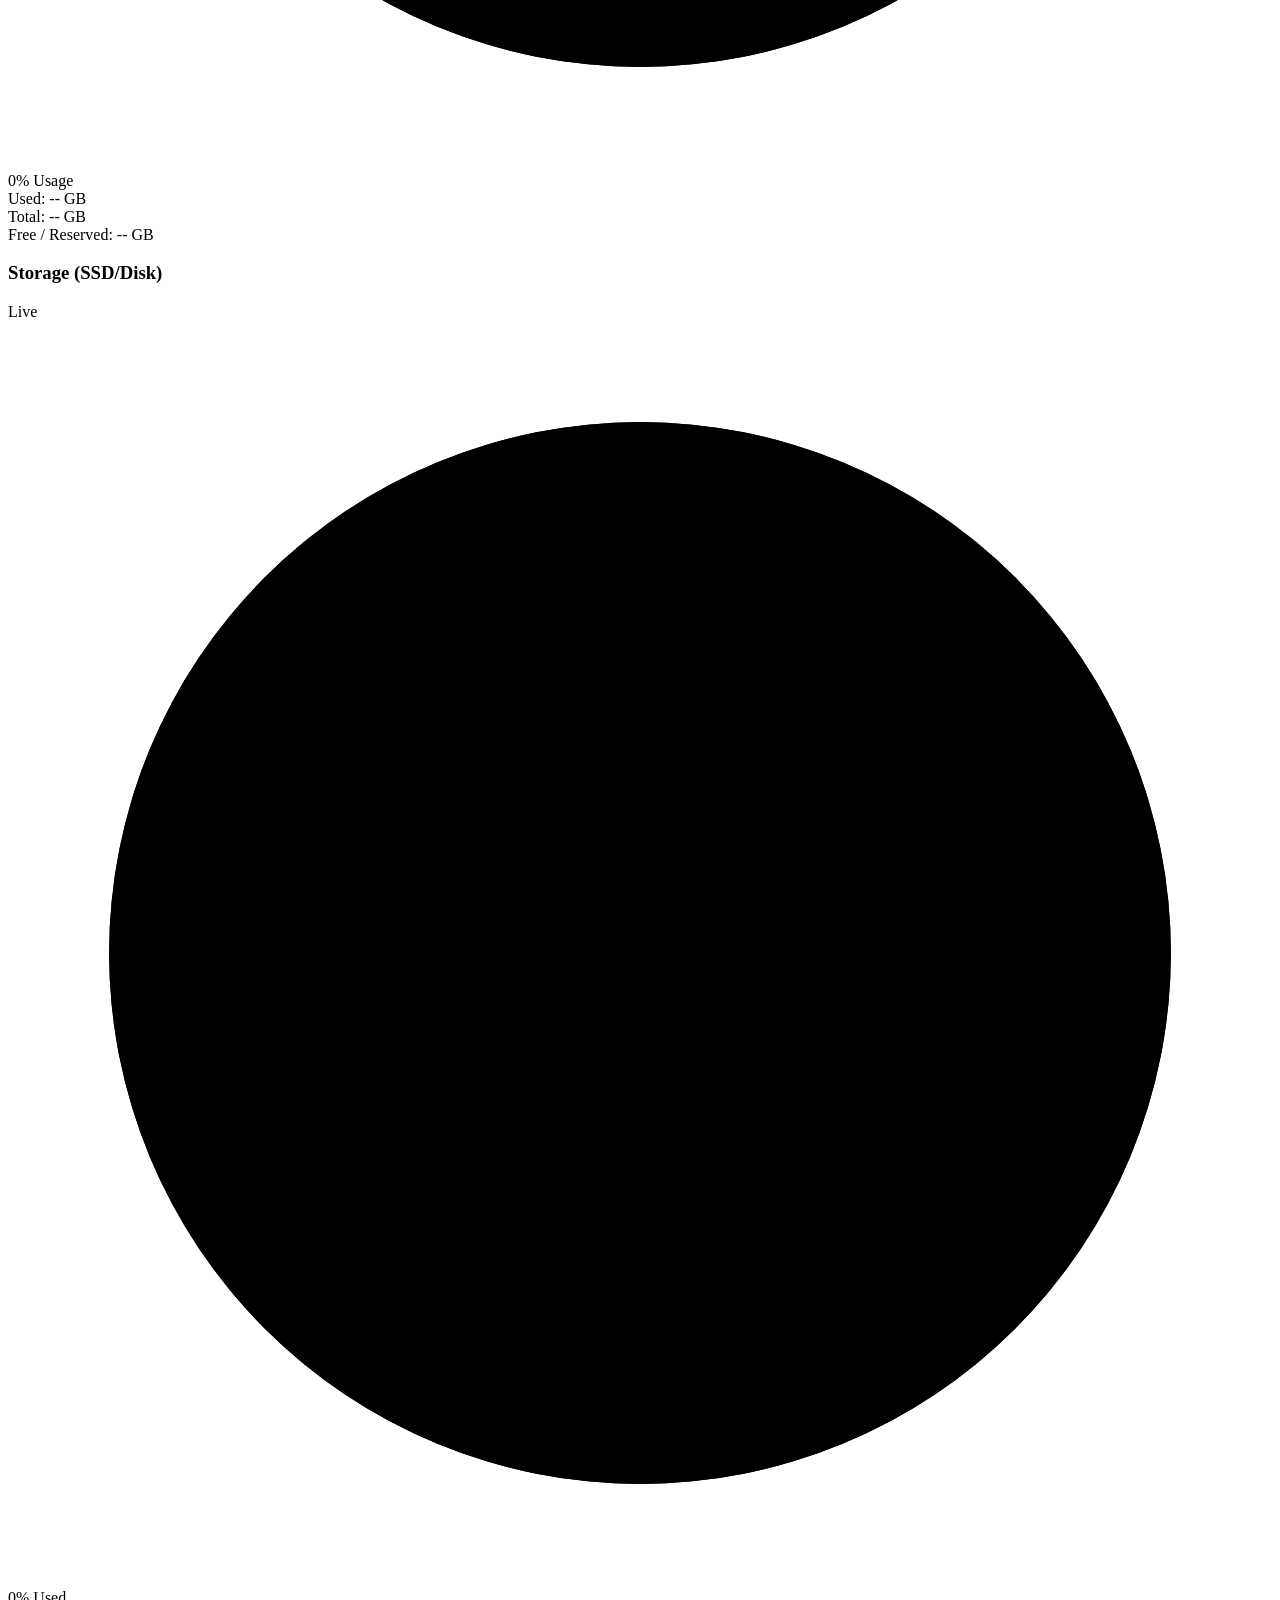
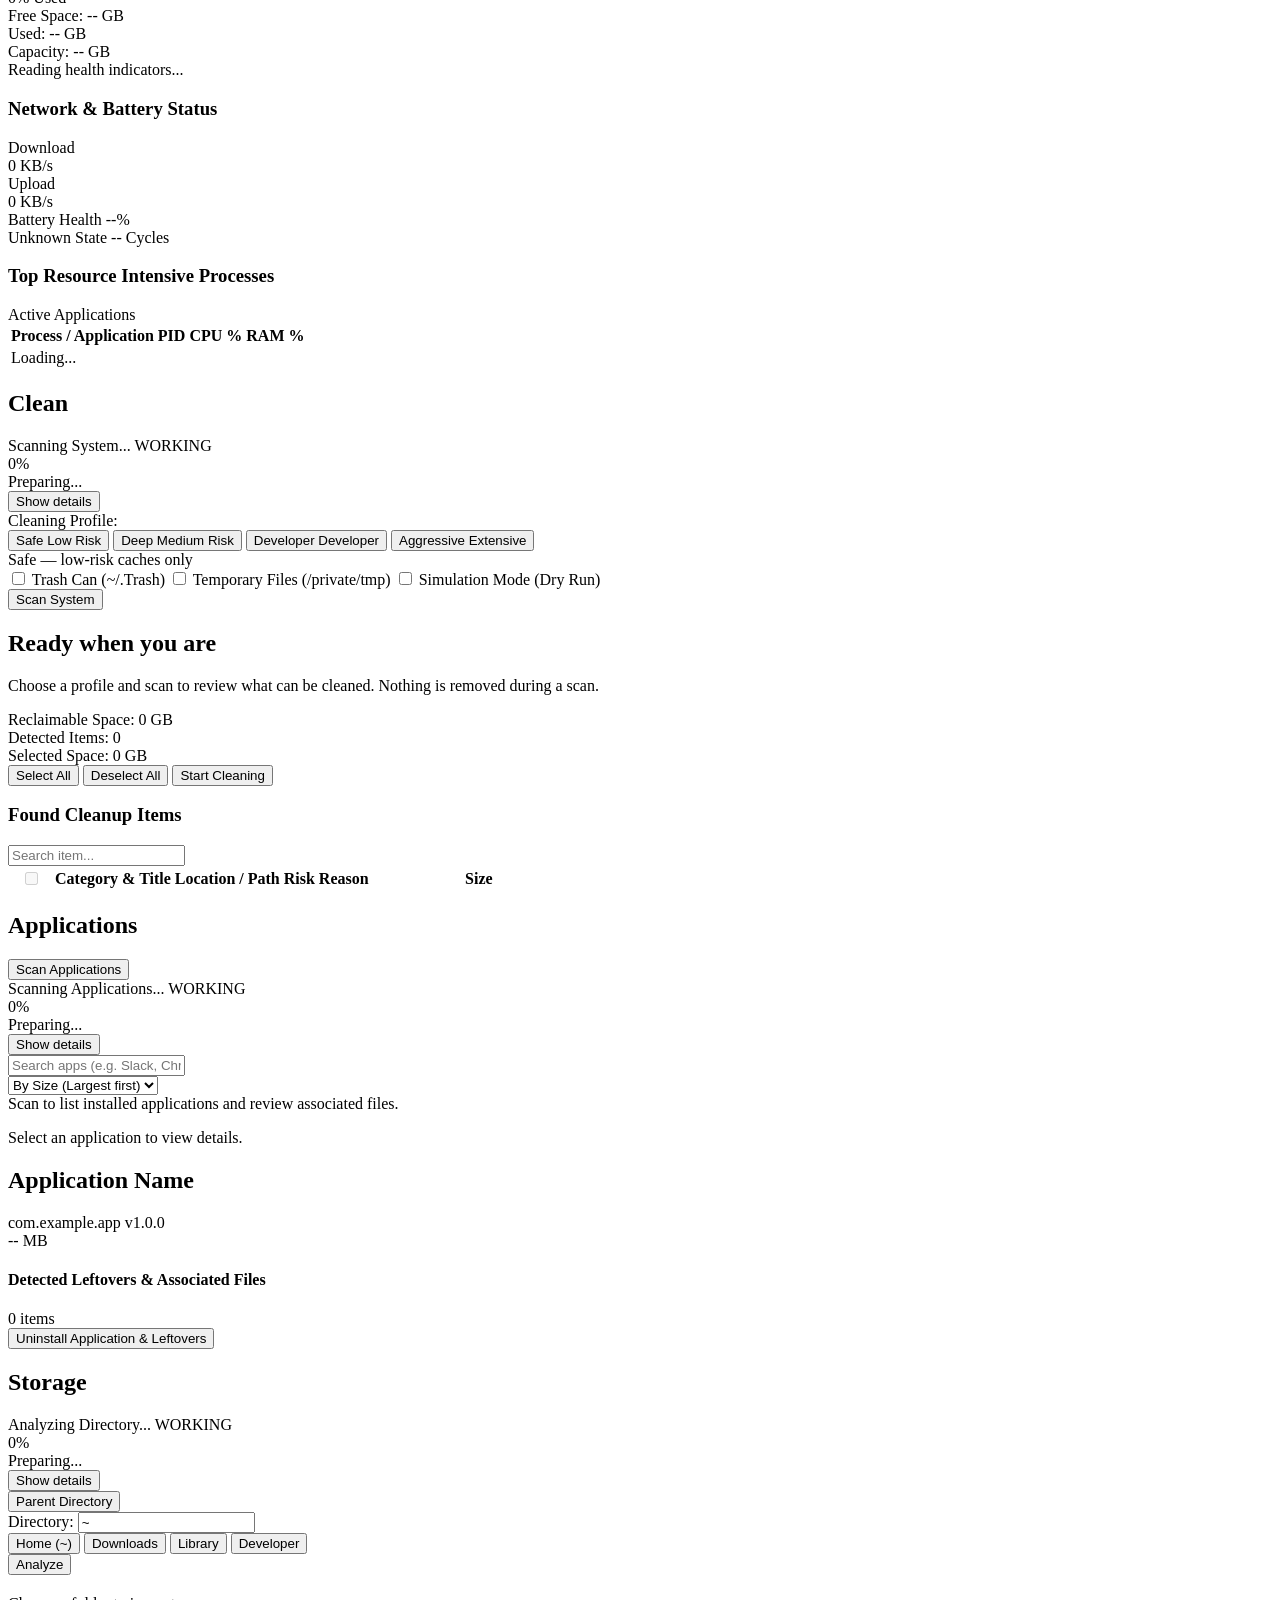
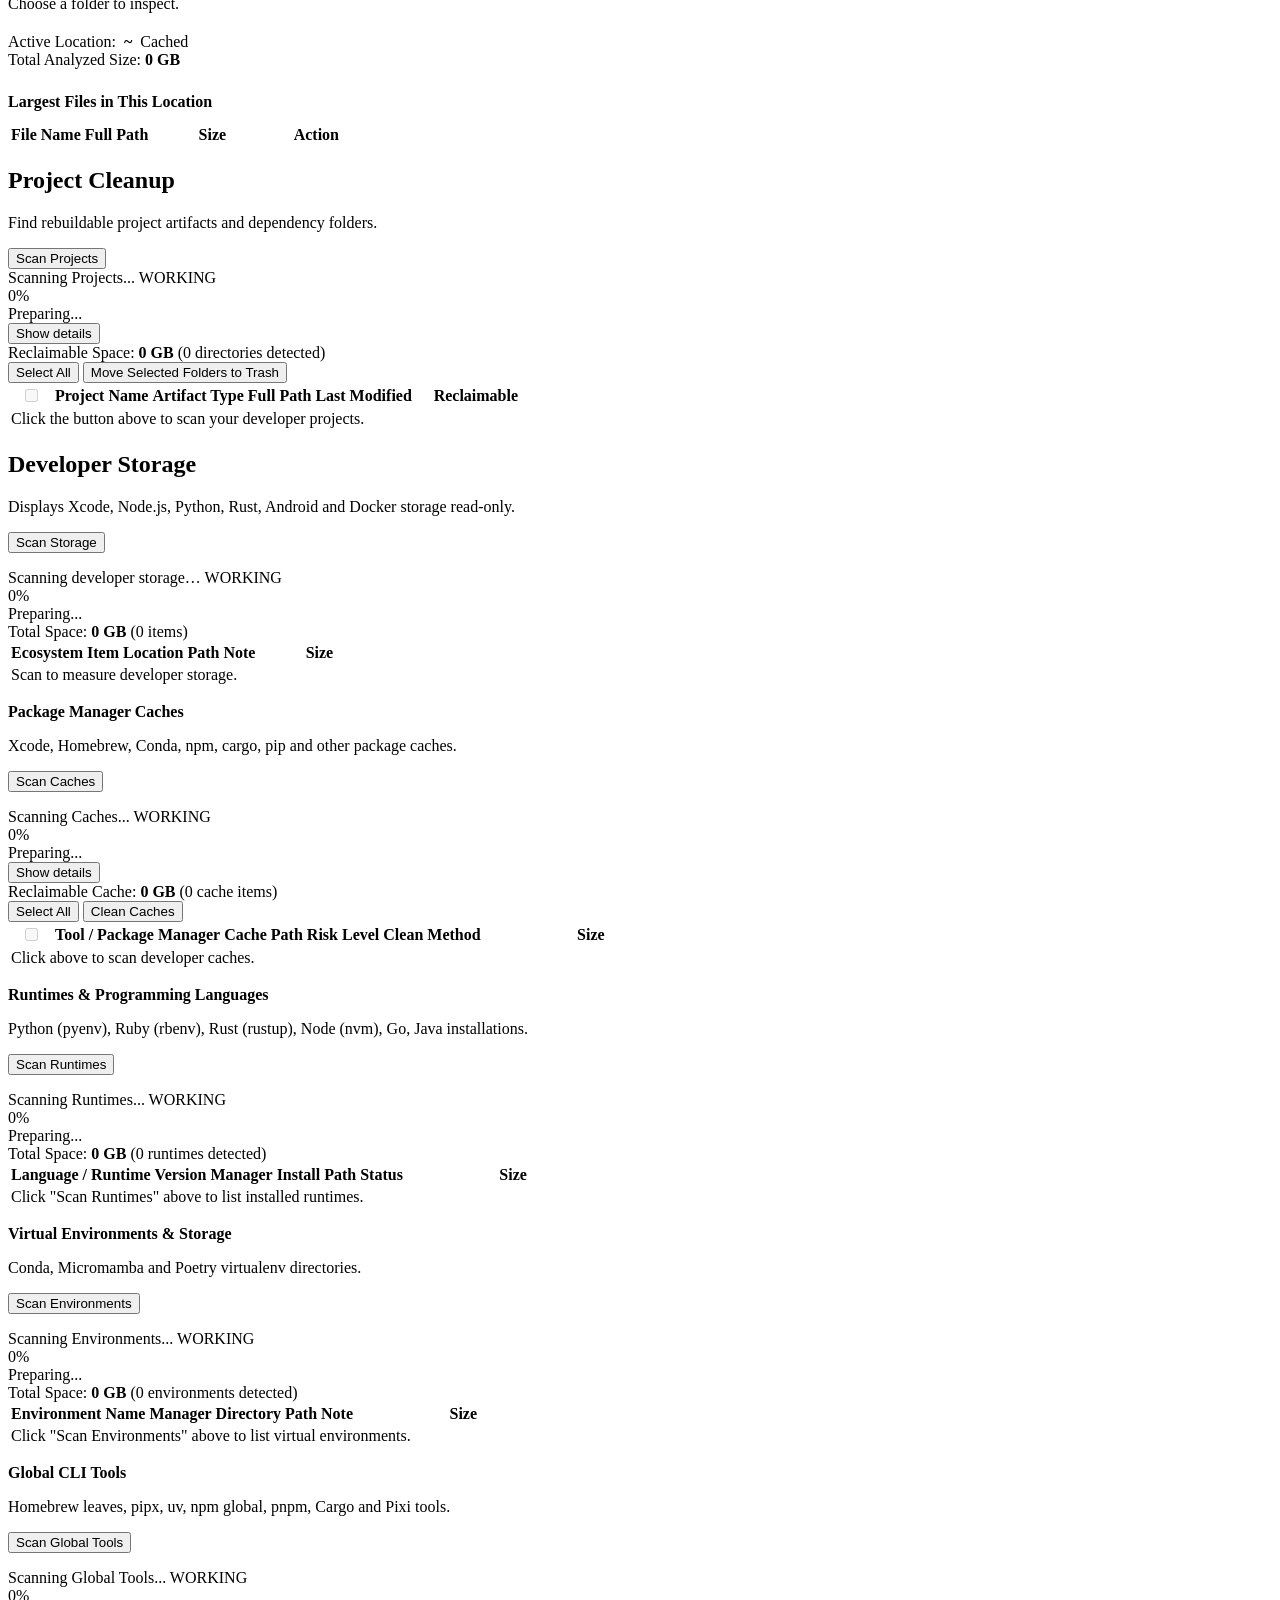
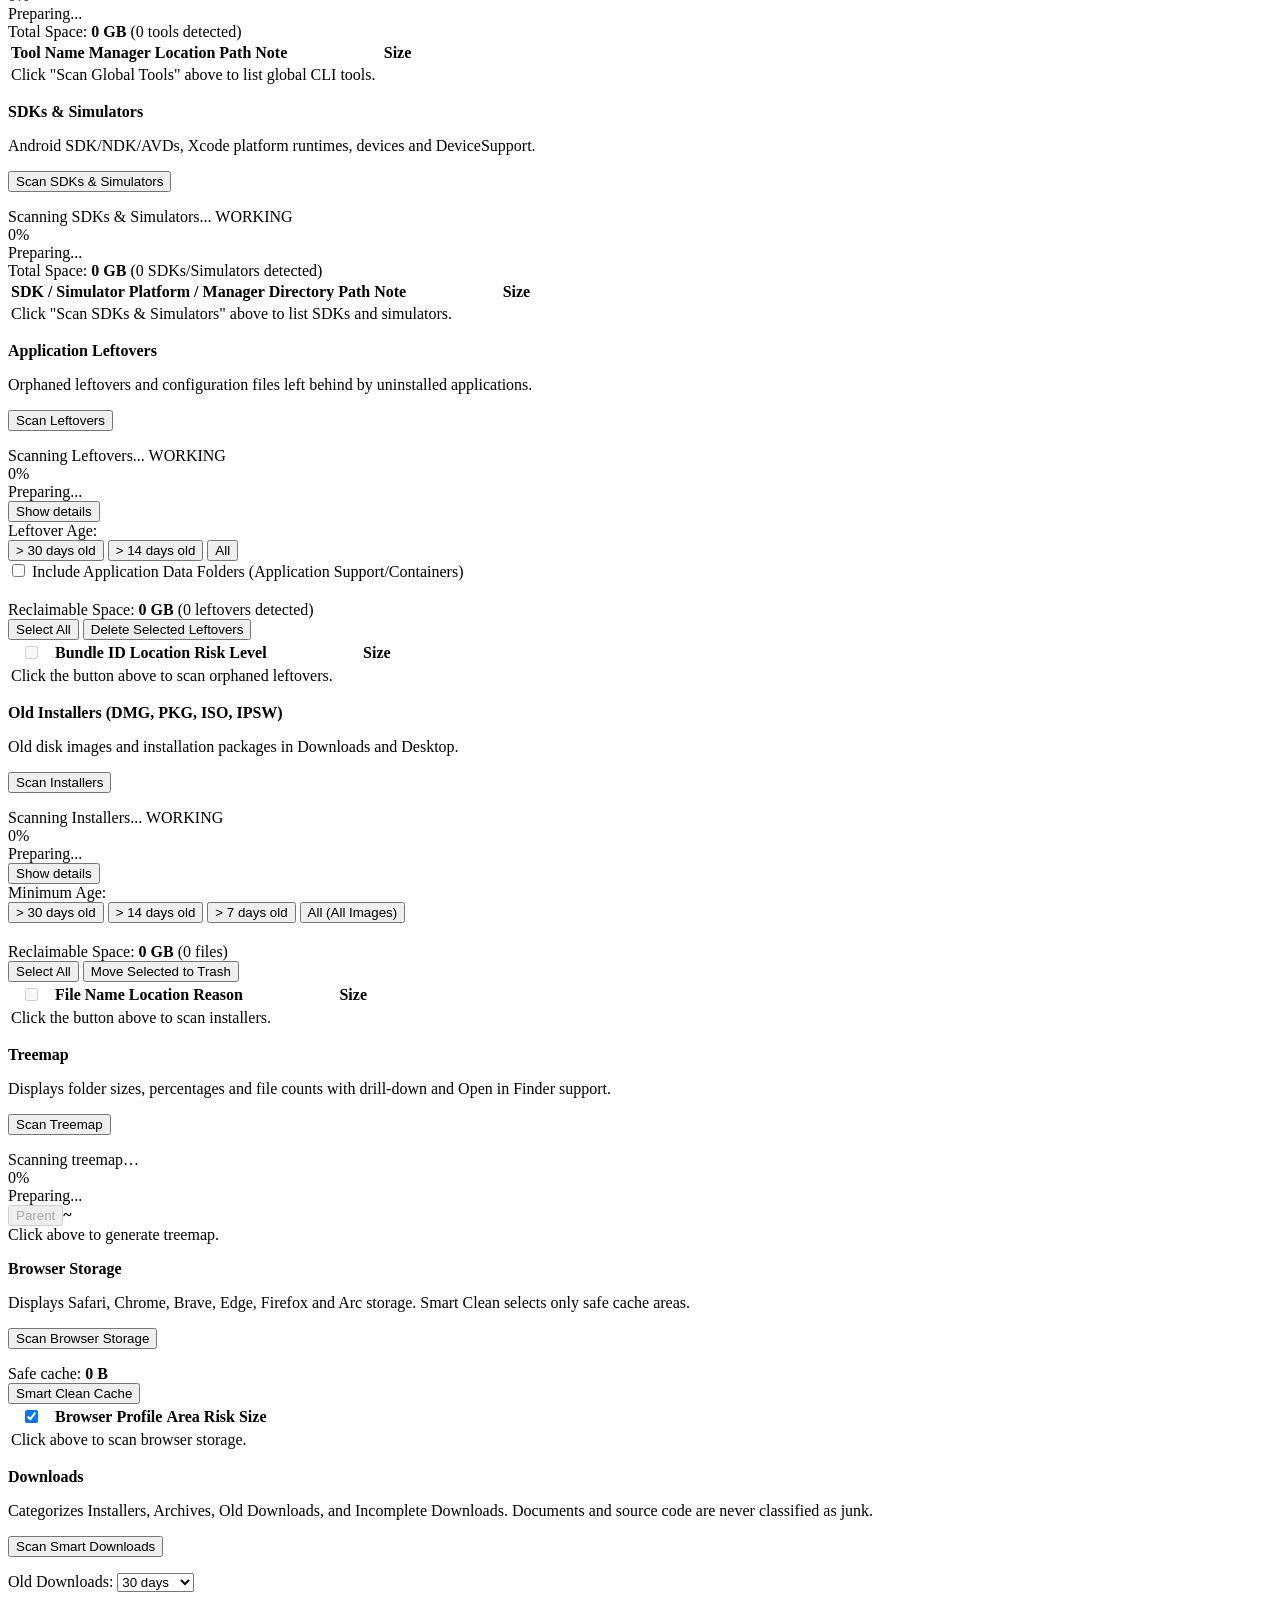
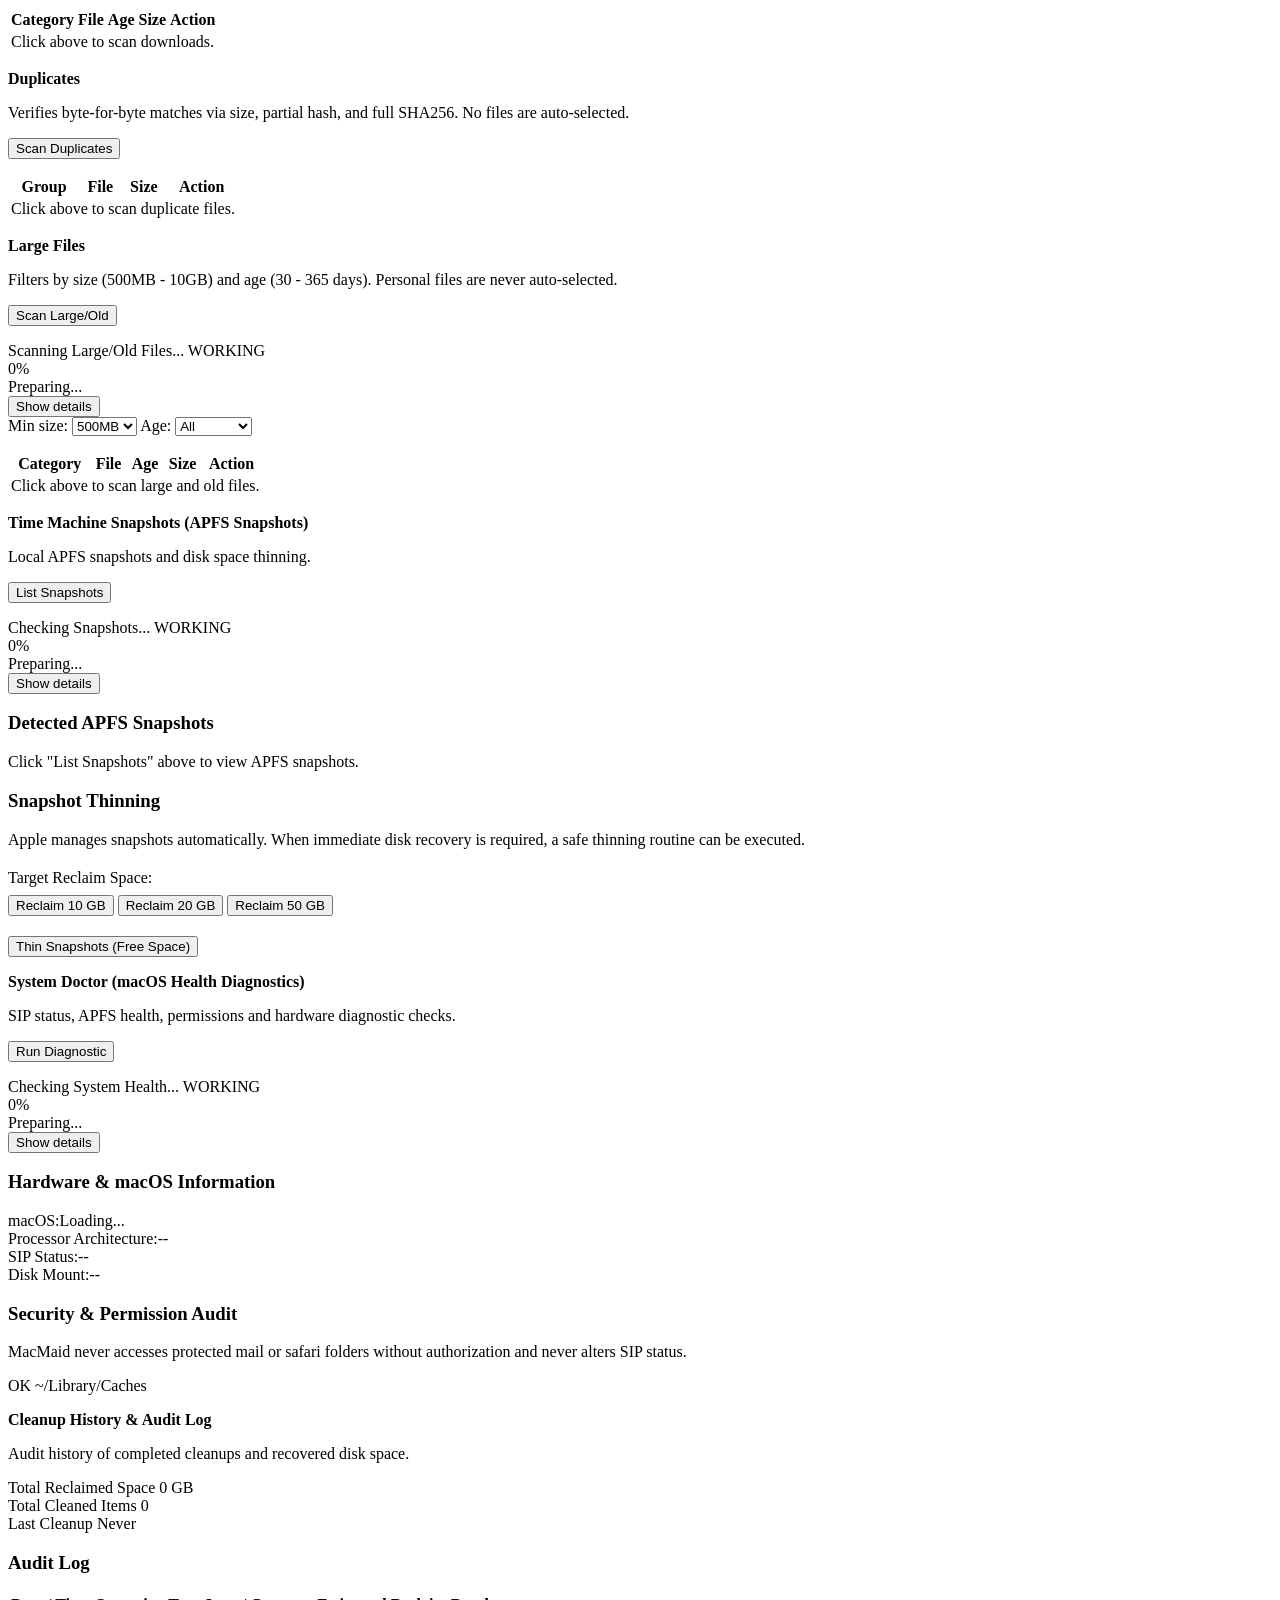
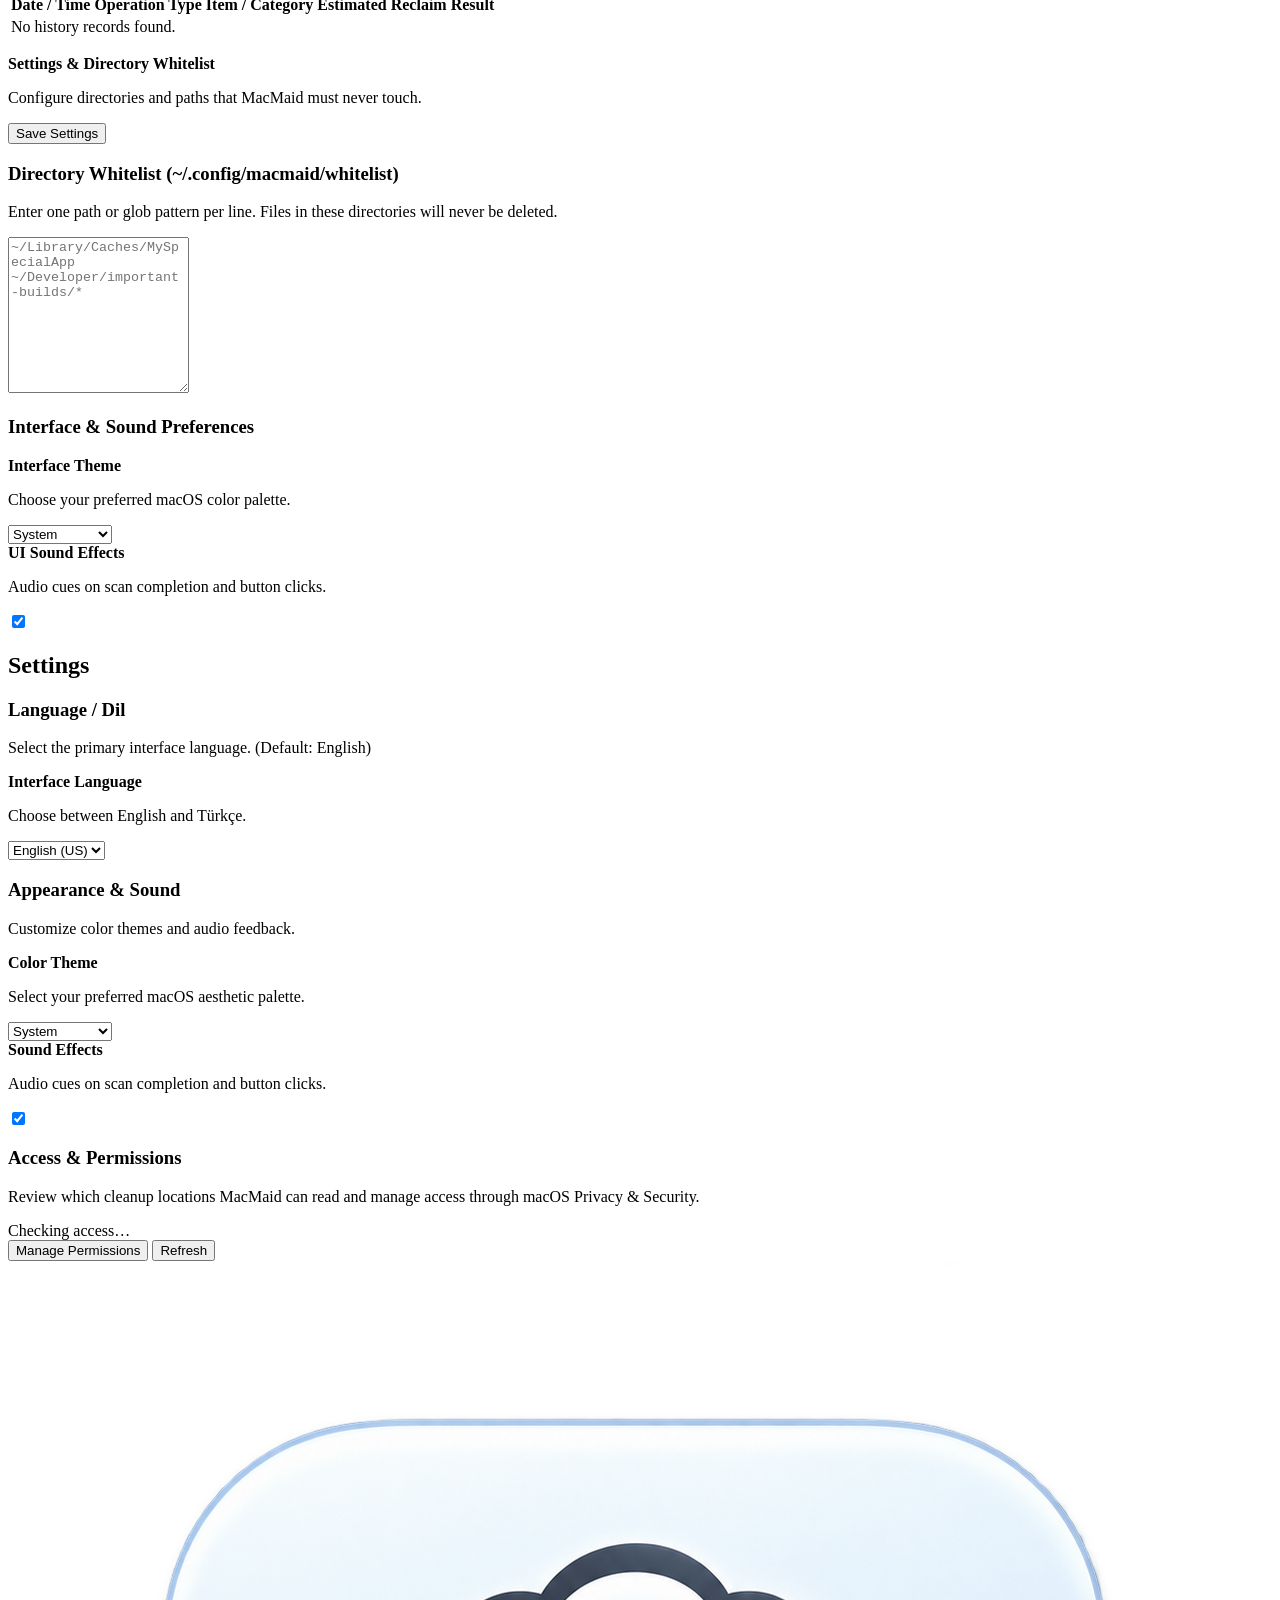
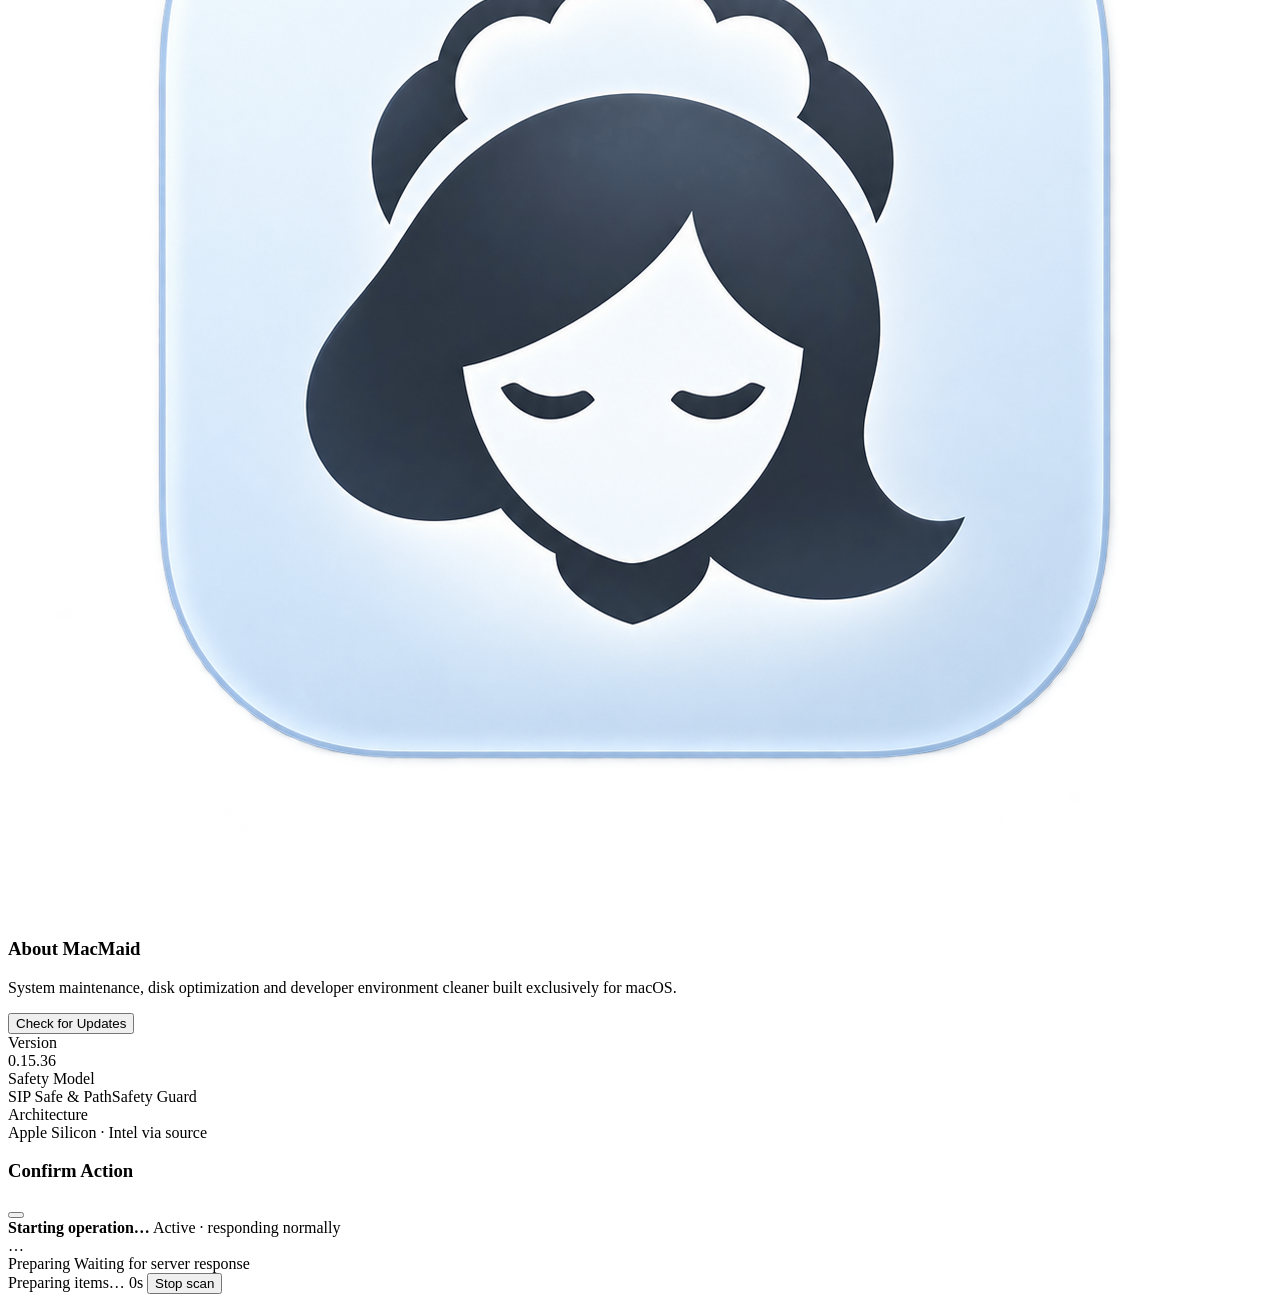
==== commit eb3e186b: "fix(gui): remediate safety authorization, restore app uninstaller and squarified treemap, add histor" ====
--- a/src/macmaid/WebUI/index.html
+++ b/src/macmaid/WebUI/index.html
@@ -2044,7 +2044,7 @@
               <div class="settings-info-grid">
                 <div class="settings-info-tile">
                   <div class="settings-info-label" data-i18n="settings.version_label">Version</div>
-                  <div class="settings-info-value settings-info-mono">0.15.35</div>
+                  <div class="settings-info-value settings-info-mono">0.15.36</div>
                 </div>
                 <div class="settings-info-tile">
                   <div class="settings-info-label" data-i18n="settings.safety_label">Safety Model</div>
